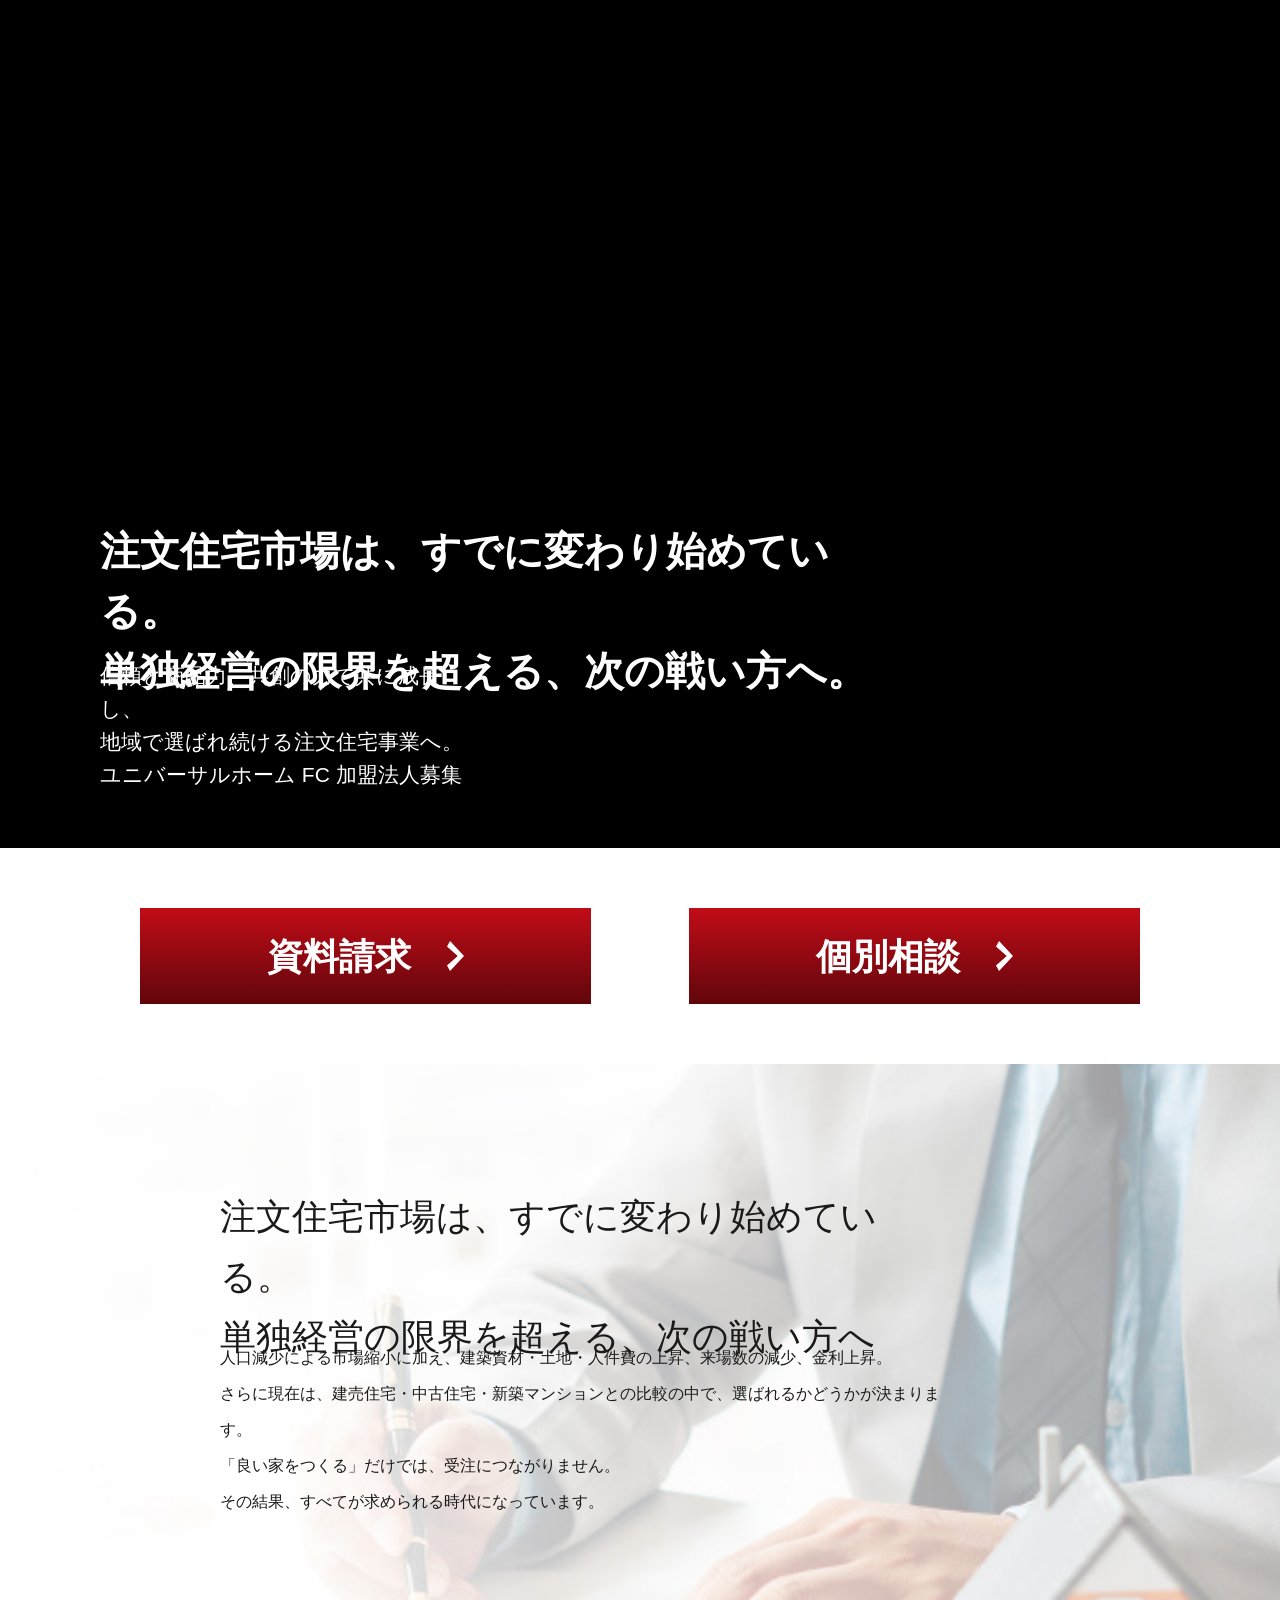
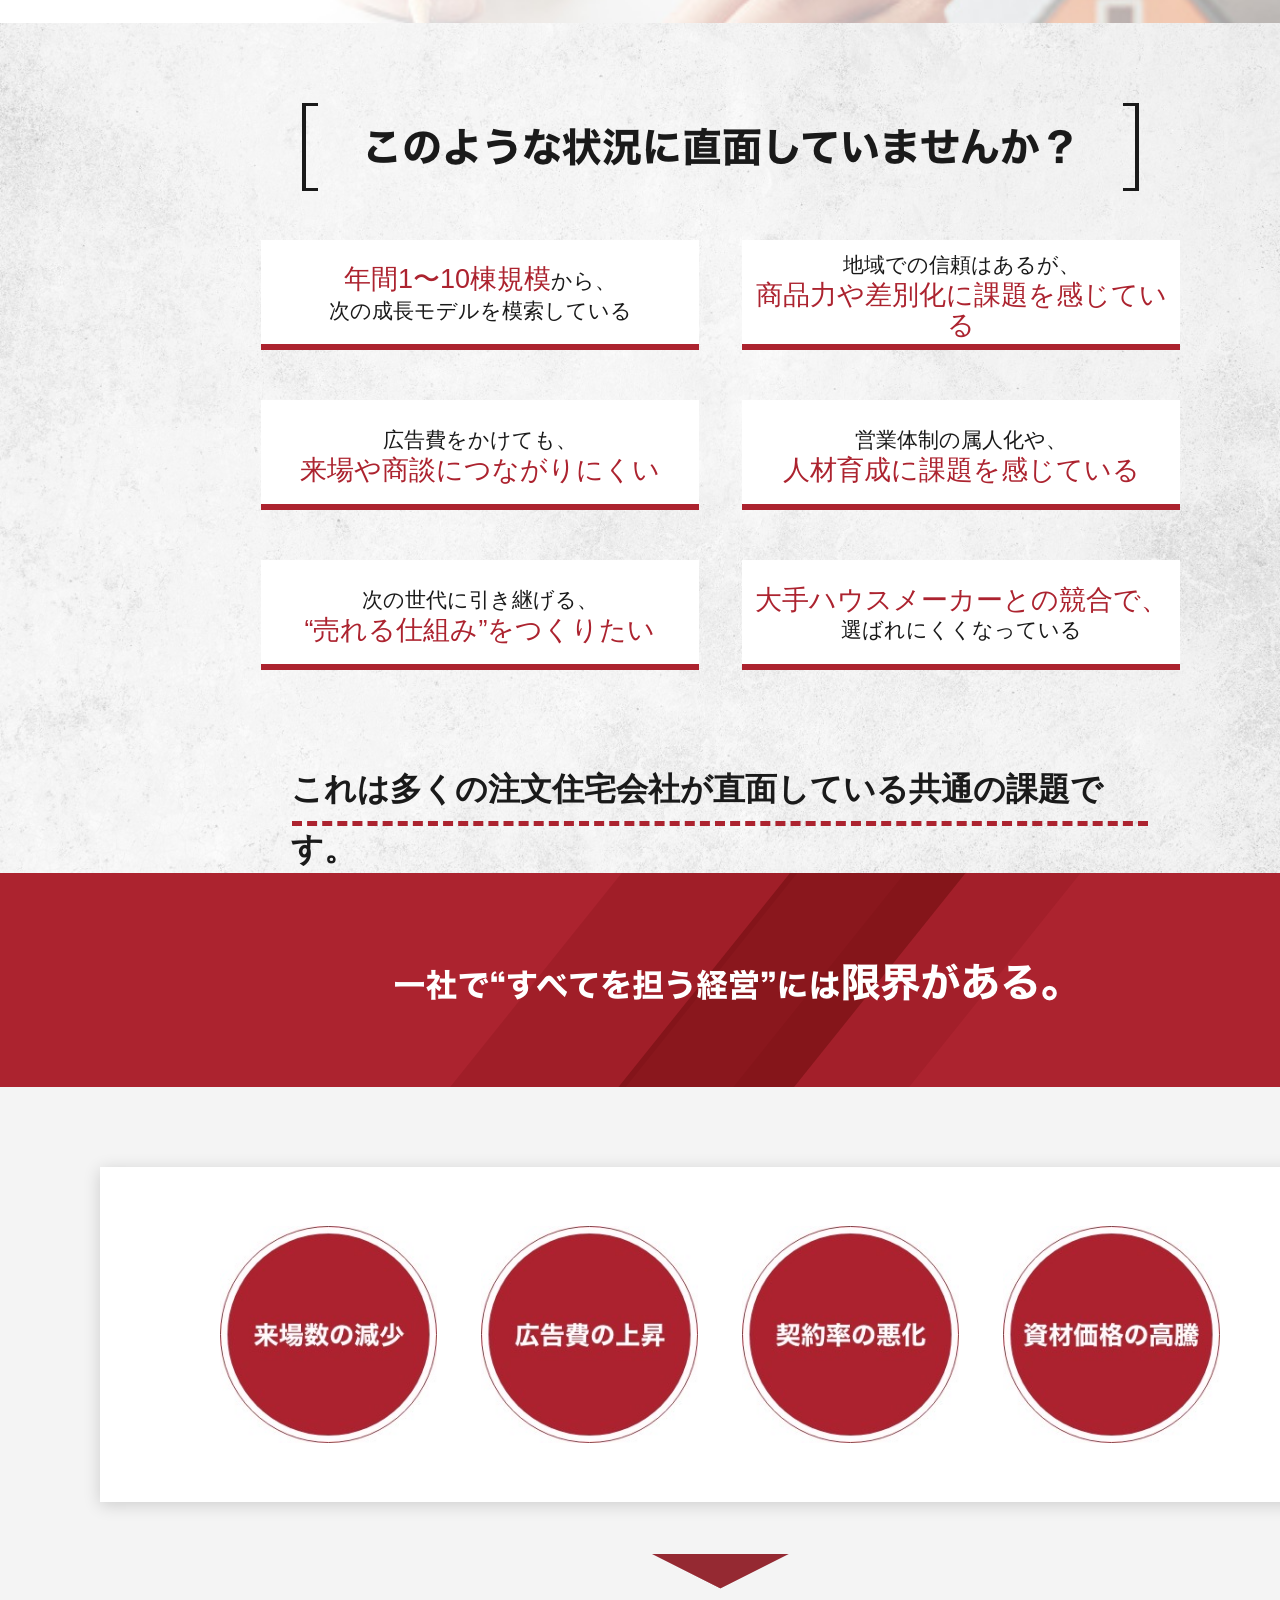
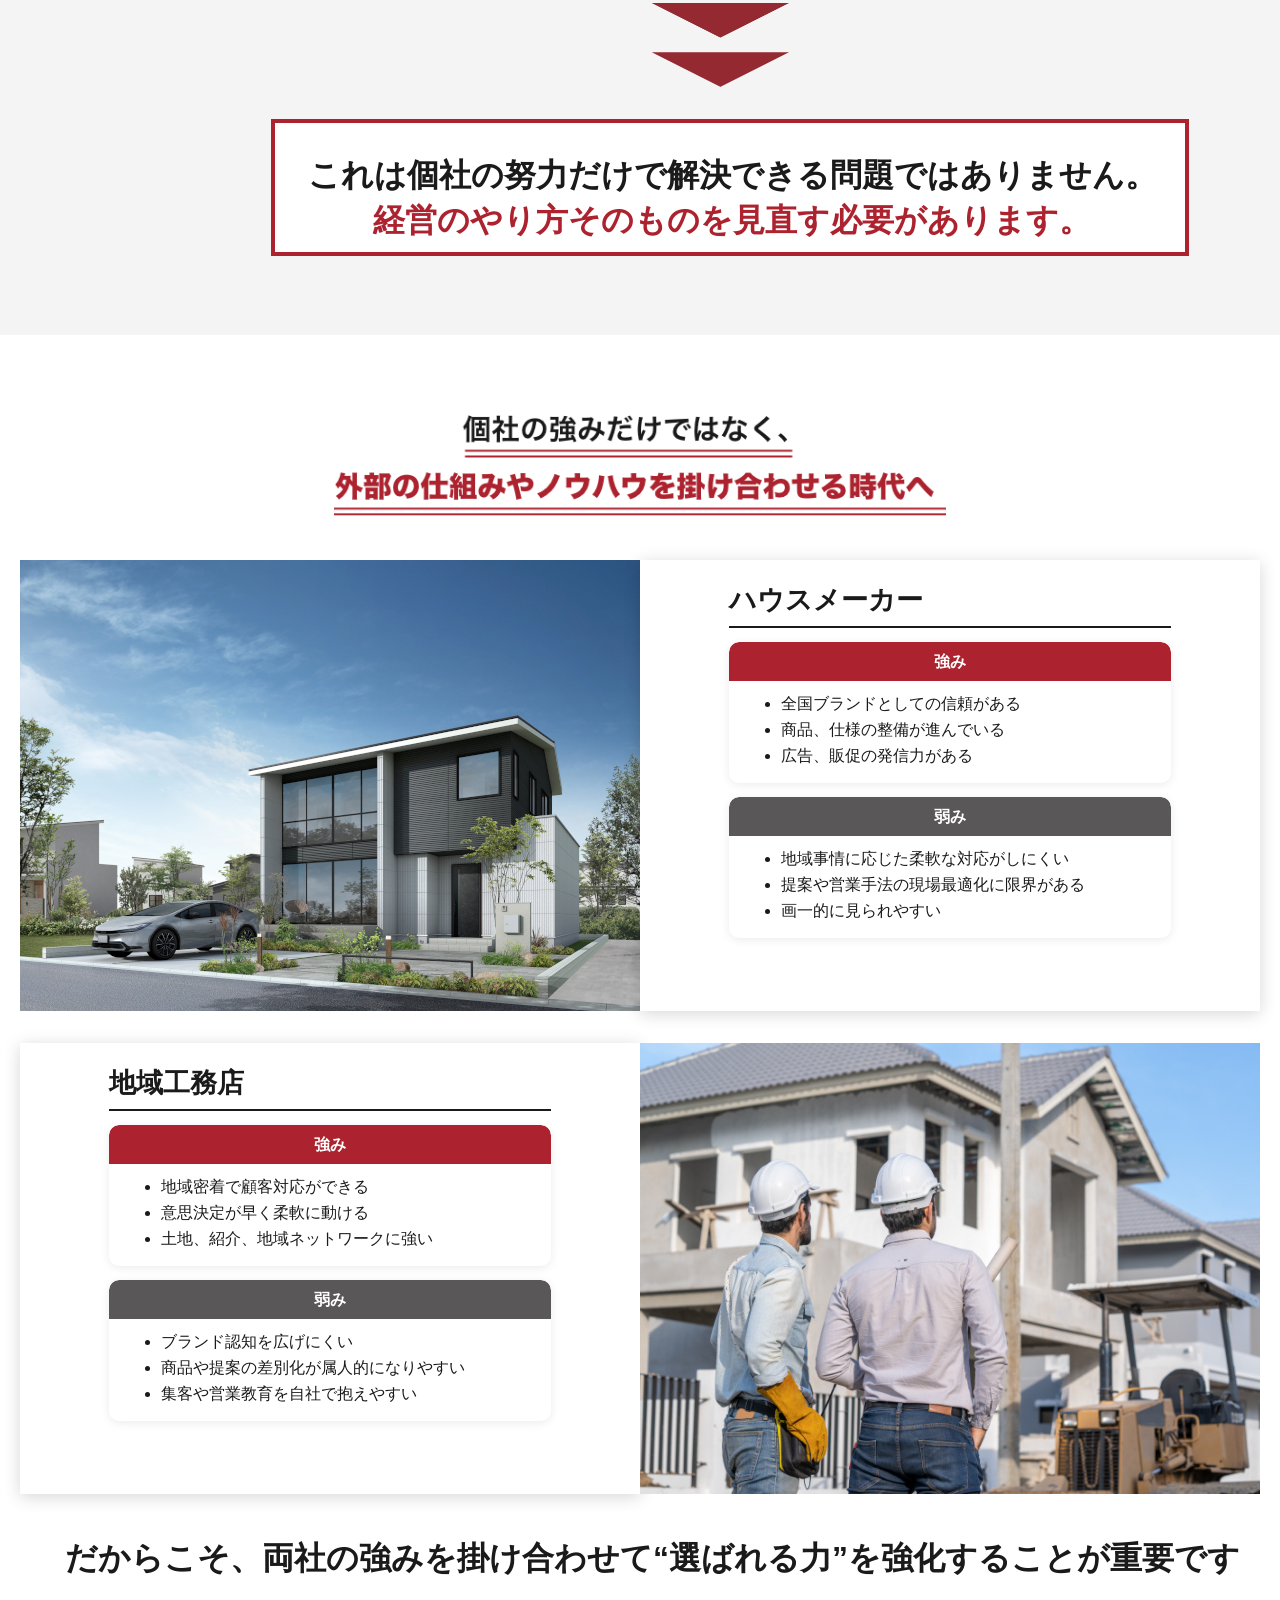
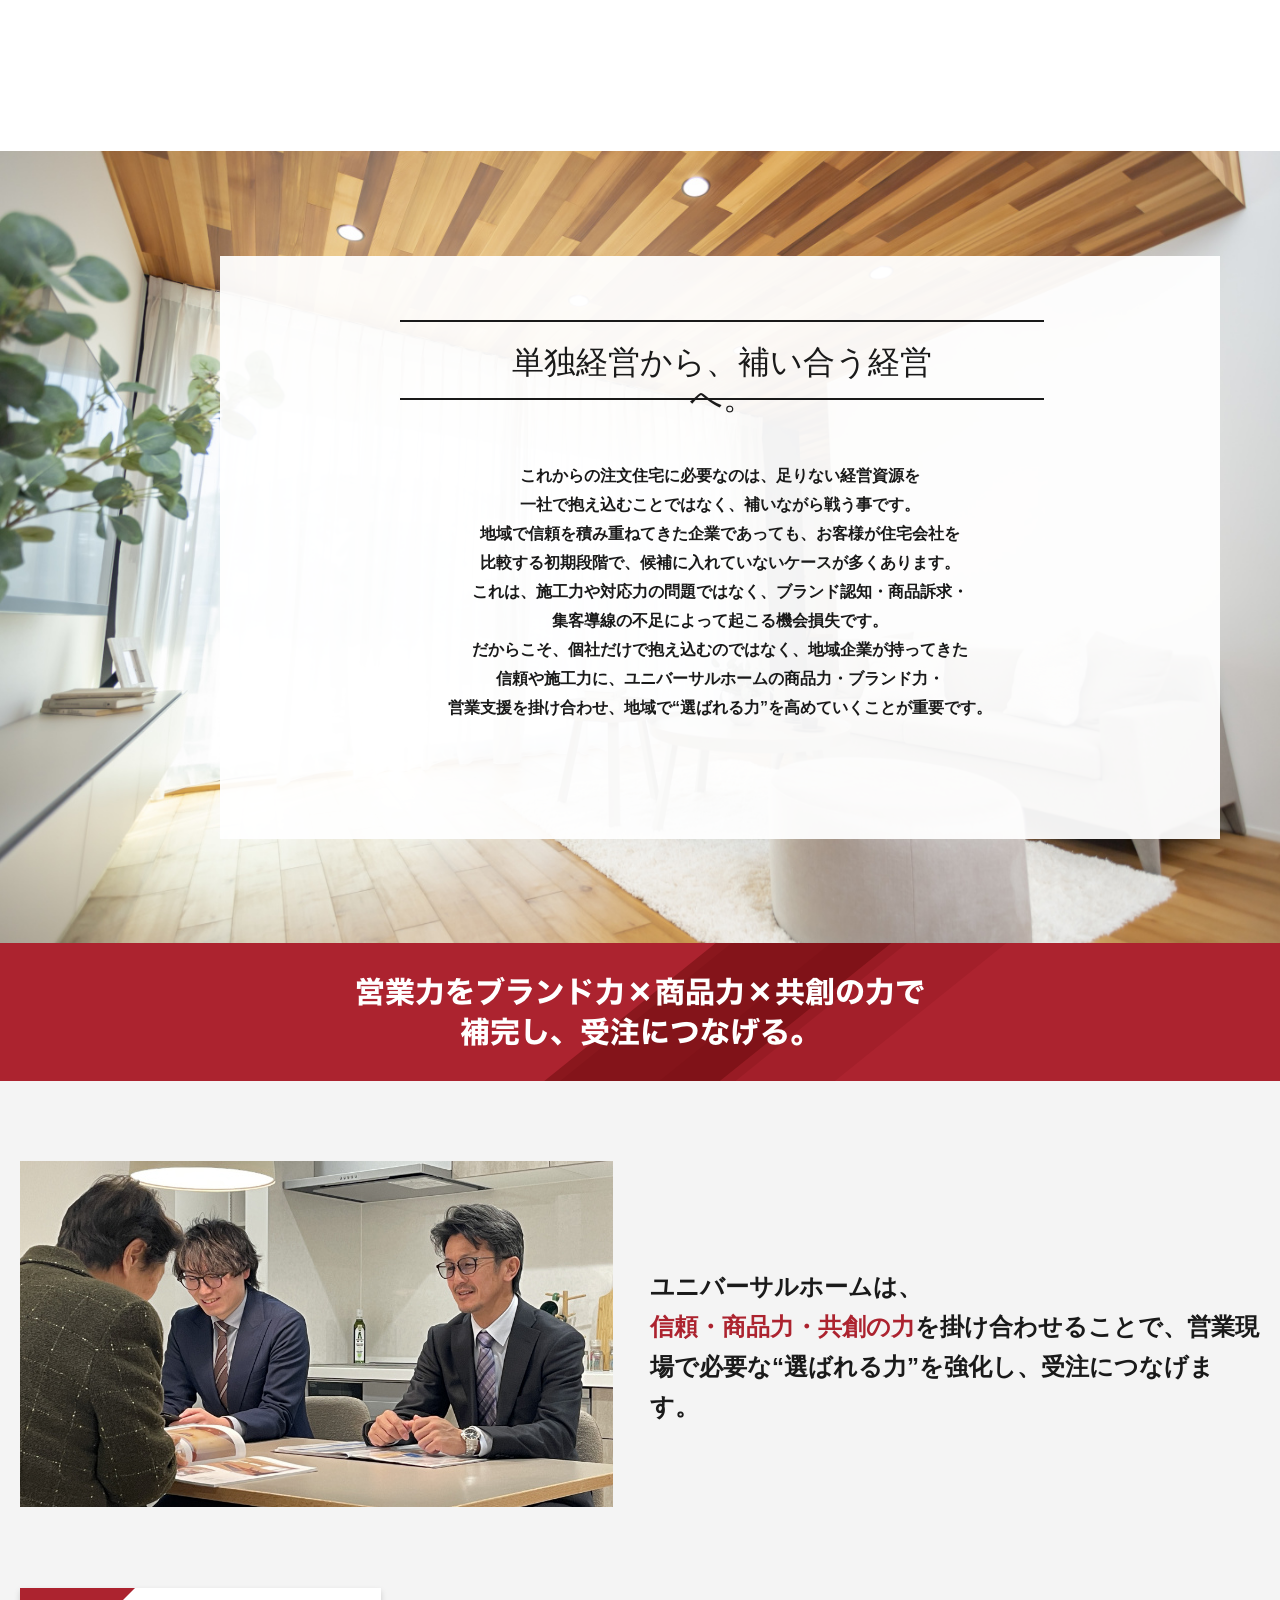
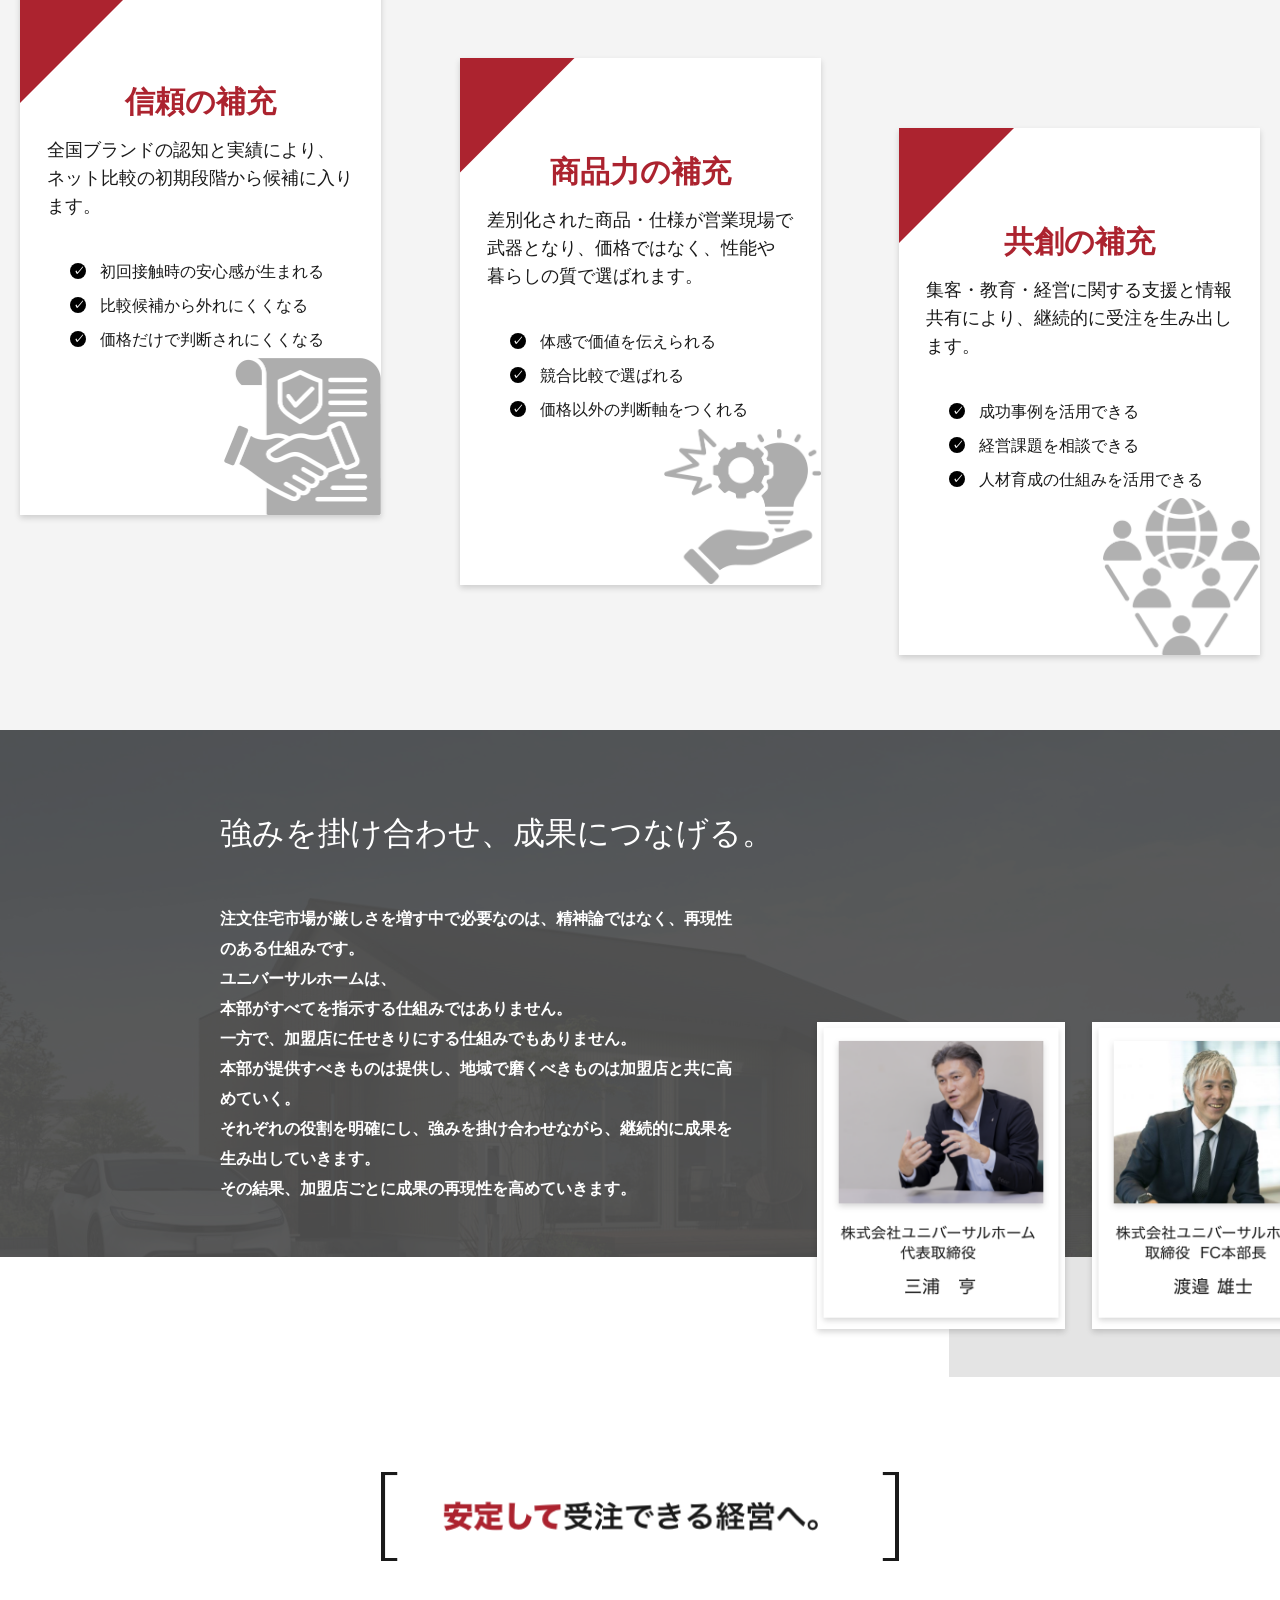
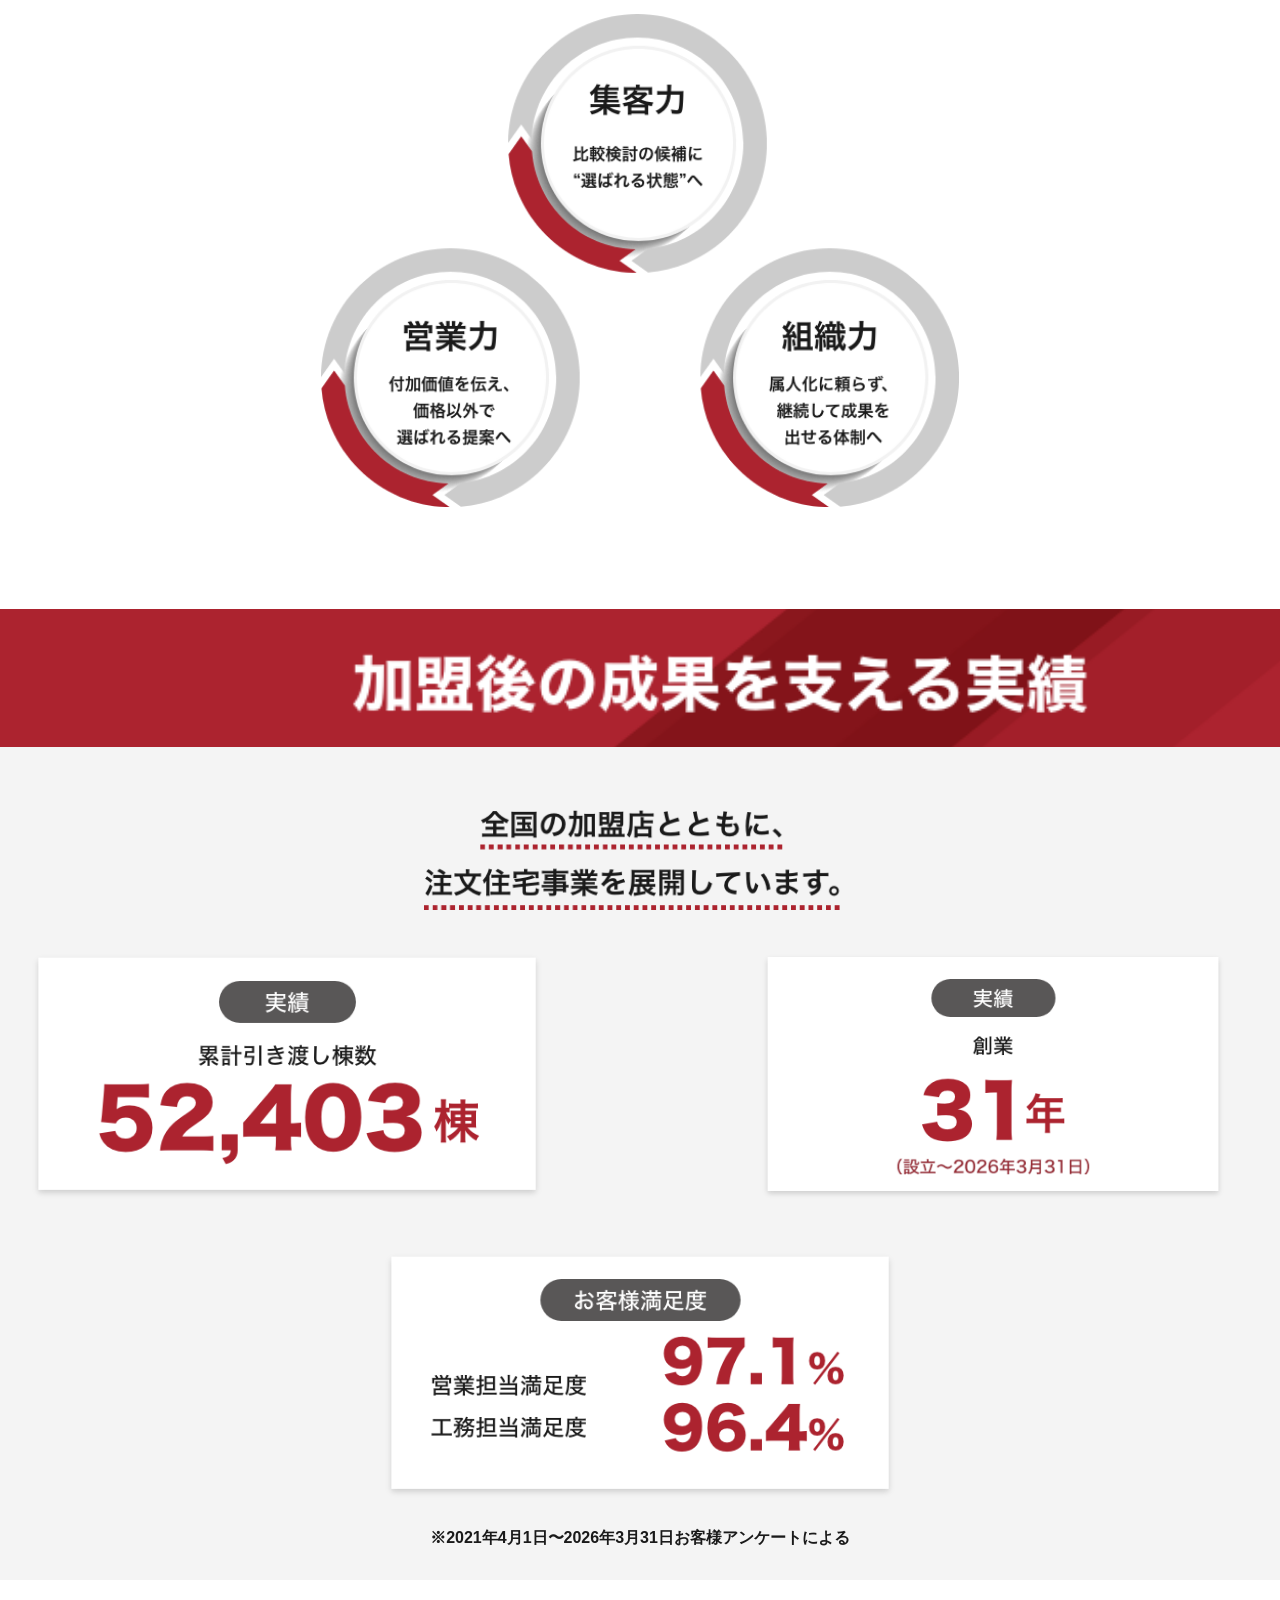
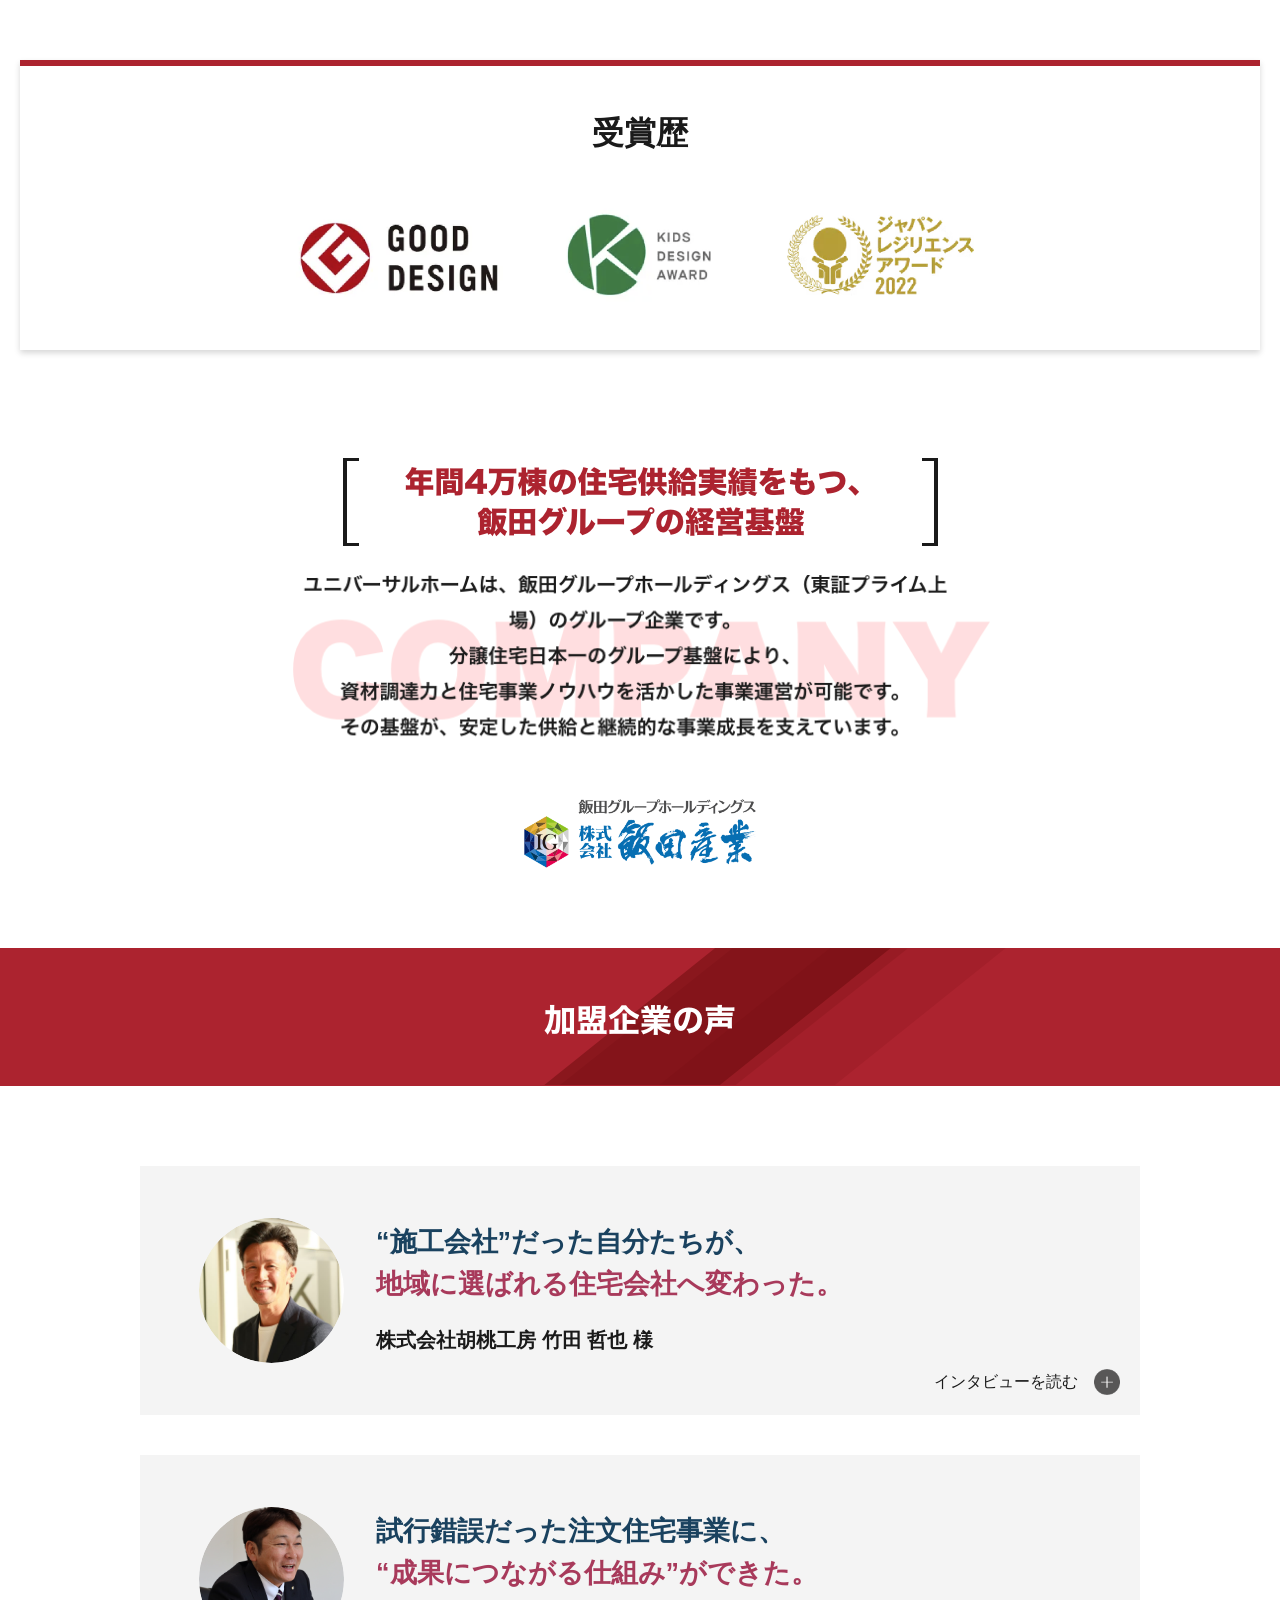
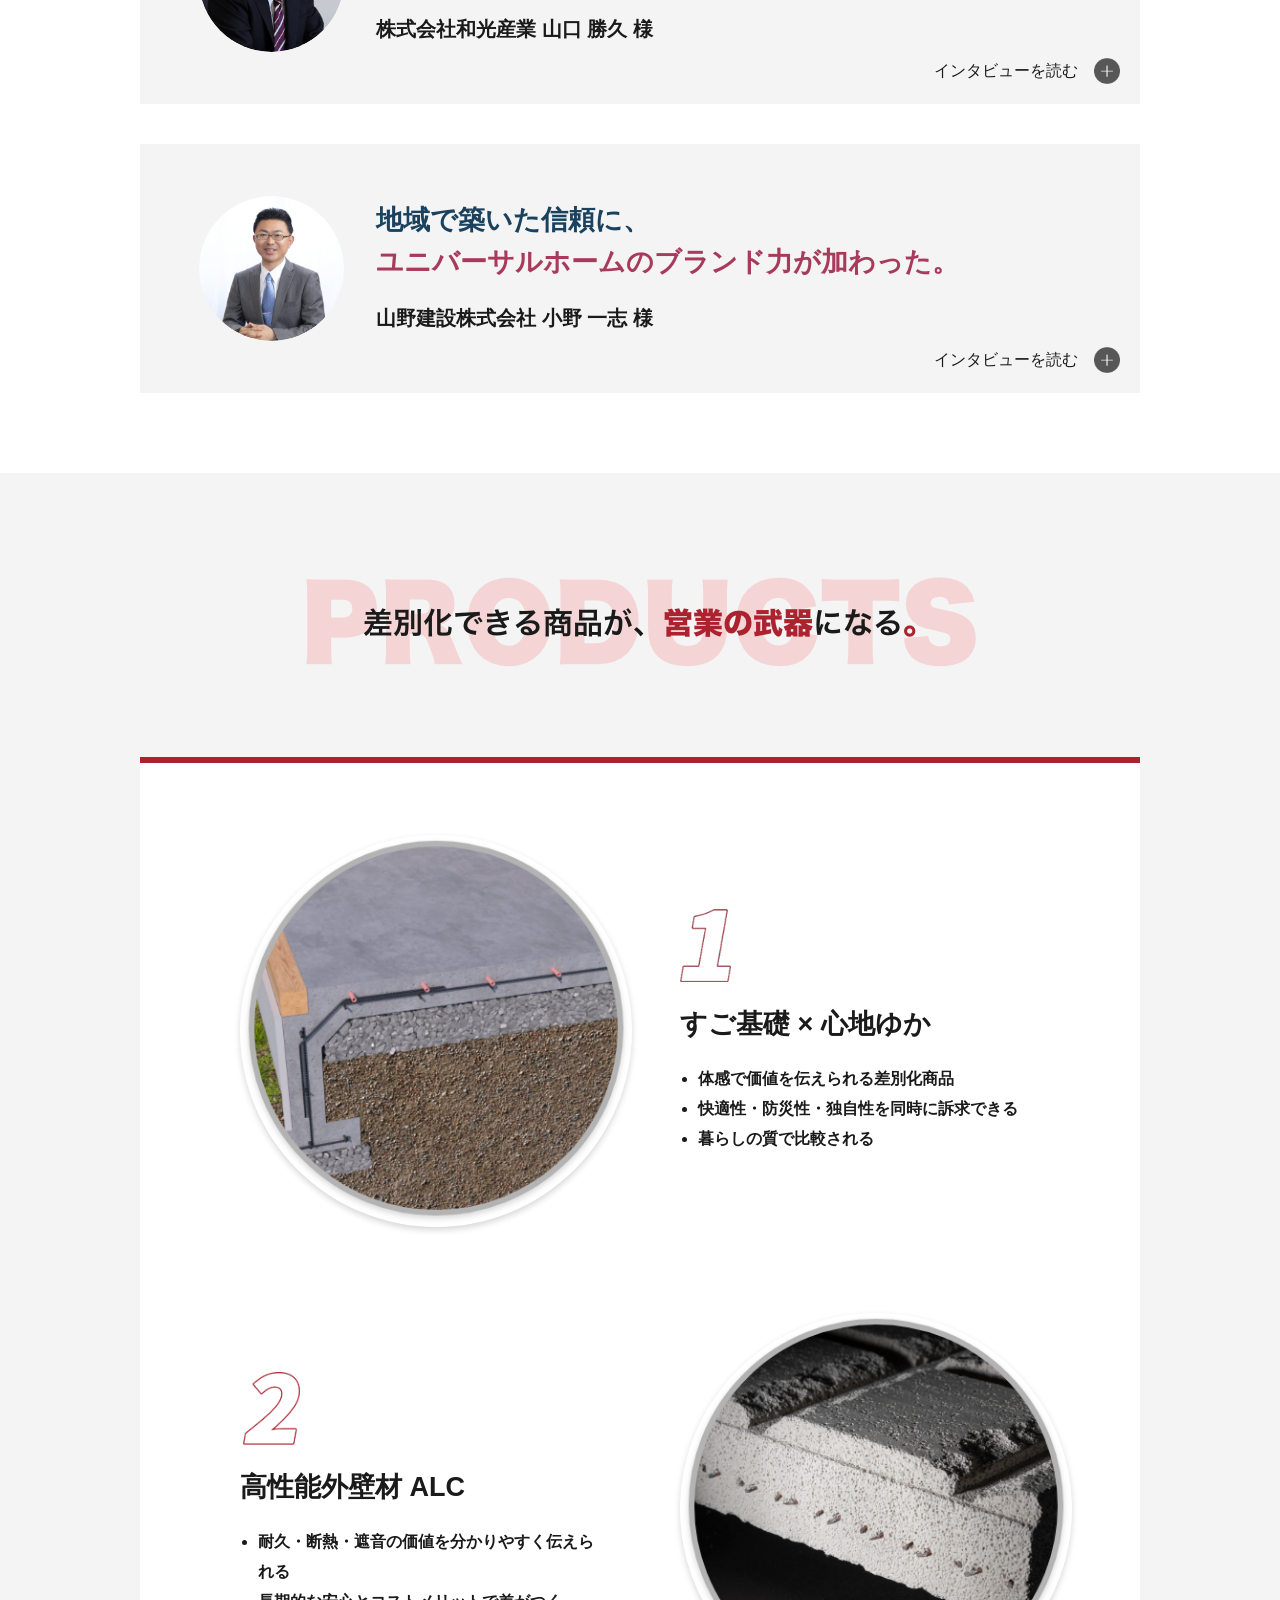
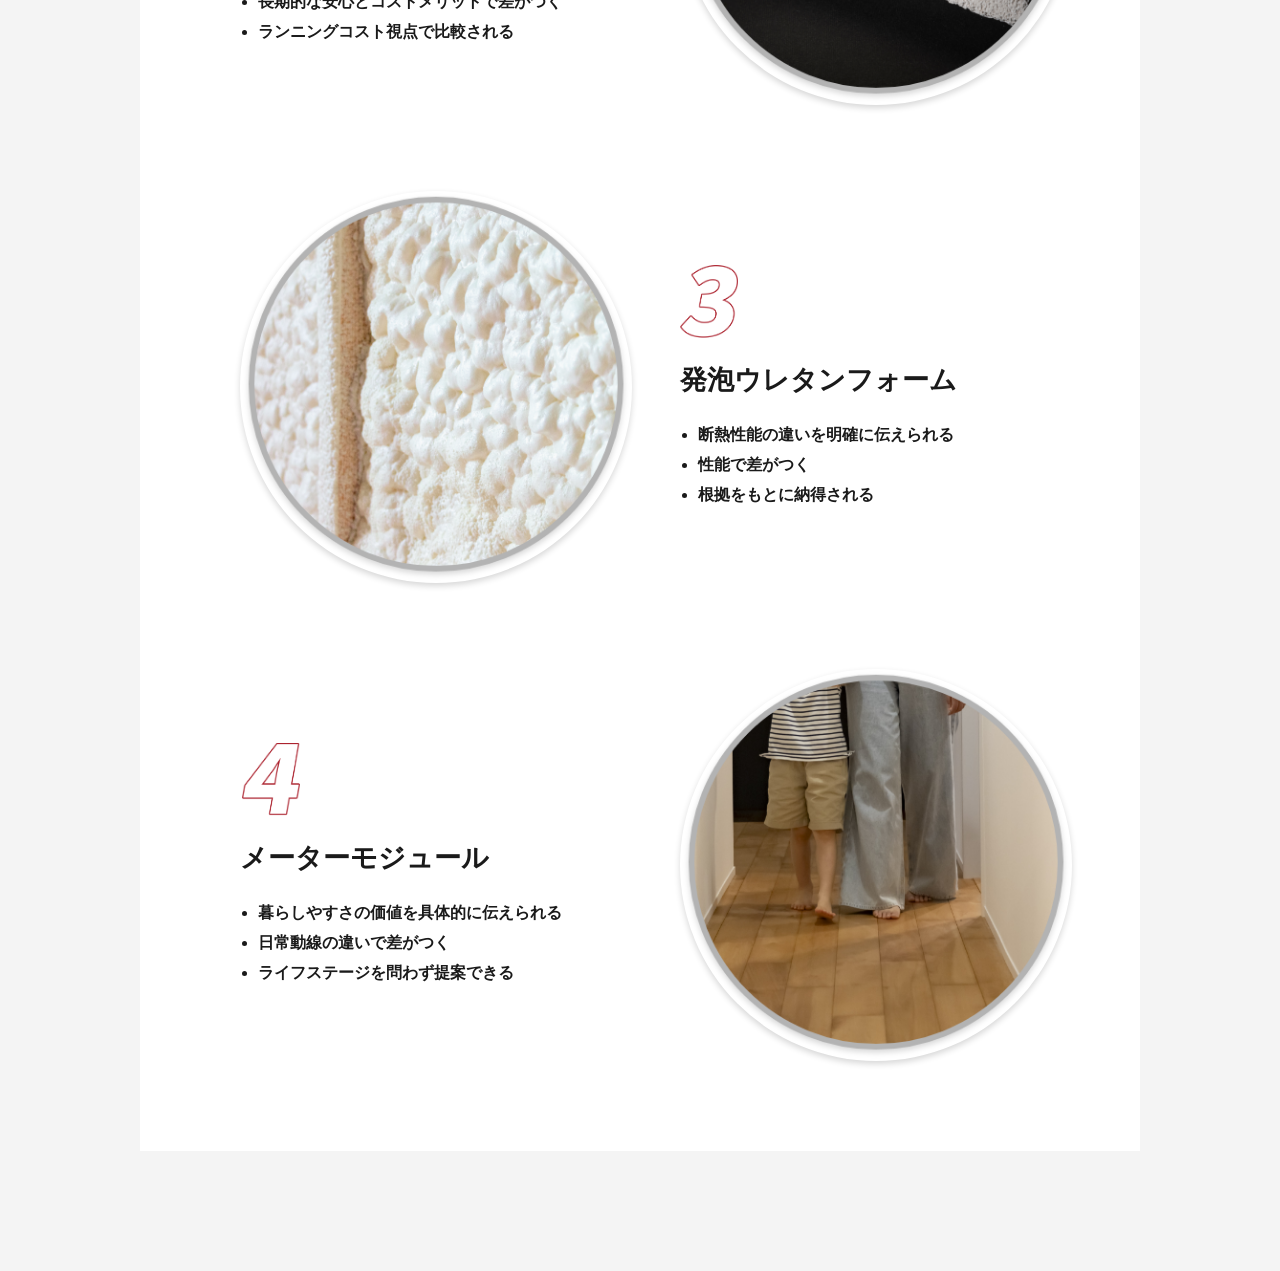
==== index.html @ 9d24bb22 "Add files via upload" ====
<!DOCTYPE html>
<html lang="ja">
  <head>
    <meta charset="utf-8" />
    <meta name="viewport" content="width=device-width, initial-scale=1" />
    <title>ユニバーサルホーム FC加盟法人募集</title>
    <link rel="stylesheet" href="style.css" />
  </head>

  <body>
    <main class="site-main">
      <!-- First View -->
      <section class="fv" id="fv">
        <div class="fv__visual">
          <video class="fv__movie" autoplay muted loop playsinline>
            <source src="img/movie.mp4" type="video/mp4" />
          </video>

          <div class="fv__overlay" aria-hidden="true"></div>

          <div class="fv__inner">
            <h1 class="fv__title">
              注文住宅市場は、すでに変わり始めている。<br />
              単独経営の限界を超える、次の戦い方へ。
            </h1>

            <p class="fv__lead">
              信頼と商品力、共創の力で共に成長し、<br />
              地域で選ばれ続ける注文住宅事業へ。<br />
              ユニバーサルホーム FC 加盟法人募集
            </p>
          </div>
        </div>

        <div class="fv__cta">
          <div class="fv__cta-inner">
            <a href="#request" class="fv__button">
              <span>資料請求</span>
            </a>

            <a href="#consultation" class="fv__button">
              <span>個別相談</span>
            </a>
          </div>
        </div>
      </section>

      <!-- Market Section -->
      <section class="market" id="market">
        <div class="market__inner">
          <h2 class="market__title">
            注文住宅市場は、すでに変わり始めている。<br />
            単独経営の限界を超える、次の戦い方へ
          </h2>

          <p class="market__text">
            人口減少による市場縮小に加え、建築資材・土地・人件費の上昇、来場数の減少、金利上昇。<br />
            さらに現在は、建売住宅・中古住宅・新築マンションとの比較の中で、選ばれるかどうかが決まります。<br />
            「良い家をつくる」だけでは、受注につながりません。<br />
            その結果、すべてが求められる時代になっています。
          </p>
        </div>
      </section>

      <!-- Worries Section -->
      <section class="worries" id="worries">
        <div class="worries__inner">
          <div class="worries__box">
            <h2 class="worries__title">
              <img
                src="img/worries_ttl.png"
                alt="このような状況に直面していませんか？"
                width="837"
                height="88"
                class="worries__title-img"
              />
            </h2>

            <div class="worries__cards">
              <div class="worry-card">
                <p class="worry-card__text">
                  <span class="worry-card__emphasis">年間1〜10棟規模</span
                  ><span class="worry-card__normal">から、</span><br />
                  <span class="worry-card__normal"
                    >次の成長モデルを模索している</span
                  >
                </p>
              </div>

              <div class="worry-card">
                <p class="worry-card__text">
                  <span class="worry-card__normal">地域での信頼はあるが、</span
                  ><br />
                  <span class="worry-card__emphasis"
                    >商品力や差別化に課題を感じている</span
                  >
                </p>
              </div>

              <div class="worry-card">
                <p class="worry-card__text">
                  <span class="worry-card__normal">広告費をかけても、</span
                  ><br />
                  <span class="worry-card__emphasis"
                    >来場や商談につながりにくい</span
                  >
                </p>
              </div>

              <div class="worry-card">
                <p class="worry-card__text">
                  <span class="worry-card__normal">営業体制の属人化や、</span
                  ><br />
                  <span class="worry-card__emphasis"
                    >人材育成に課題を感じている</span
                  >
                </p>
              </div>

              <div class="worry-card">
                <p class="worry-card__text">
                  <span class="worry-card__normal">次の世代に引き継げる、</span
                  ><br />
                  <span class="worry-card__emphasis"
                    >“売れる仕組み”をつくりたい</span
                  >
                </p>
              </div>

              <div class="worry-card">
                <p class="worry-card__text">
                  <span class="worry-card__emphasis"
                    >大手ハウスメーカーとの競合で、</span
                  ><br />
                  <span class="worry-card__normal">選ばれにくくなっている</span>
                </p>
              </div>
            </div>

            <p class="worries__note">
              これは多くの注文住宅会社が直面している共通の課題です。
            </p>
          </div>
        </div>
      </section>

      <!-- Limitations Section -->
      <section class="limitations" id="limitations">
        <div class="limitations__lead">
          <div class="limitations__inner limitations__lead-inner">
            <img
              src="img/limitations_title.png"
              alt="一社で“すべてを担う経営”には限界がある。"
              width="750"
              height="216"
              class="limitations__title-img"
            />
          </div>
        </div>

        <div class="limitations__content">
          <div class="limitations__inner limitations__content-inner">
            <div class="limitations__icon-box">
              <img
                src="img/limitations_icon01.jpg"
                alt="来場数の減少"
                width="233"
                height="233"
                class="limitations__icon"
              />

              <img
                src="img/limitations_icon02.jpg"
                alt="広告費の上昇"
                width="233"
                height="233"
                class="limitations__icon"
              />

              <img
                src="img/limitations_icon03.jpg"
                alt="契約率の悪化"
                width="233"
                height="233"
                class="limitations__icon"
              />

              <img
                src="img/limitations_icon04.jpg"
                alt="資材価格の高騰"
                width="233"
                height="233"
                class="limitations__icon"
              />
            </div>

            <img
              src="img/bottom_arrow.png"
              alt=""
              width="274"
              height="265"
              class="limitations__arrow"
              aria-hidden="true"
            />

            <div class="limitations__message">
              <div class="limitations__message-inner">
                <p
                  class="limitations__message-line limitations__message-line--black"
                >
                  これは個社の努力だけで解決できる問題ではありません。
                </p>
                <p
                  class="limitations__message-line limitations__message-line--red"
                >
                  経営のやり方そのものを見直す必要があります。
                </p>
              </div>
            </div>
          </div>
        </div>
      </section>

      <section class="comparison-section" id="comparison">
        <div class="comparison-section__inner">
          <div class="comparison-section__basis">
            <div class="comparison-section__heading">
              <img
                src="img/comparison_title.png"
                alt="個社の強みだけではなく、外部の仕組みやノウハウを掛け合わせる時代へ"
                width="641"
                height="101"
                class="comparison-section__heading-img"
              />
            </div>

            <div class="comparison-section__row comparison-section__row--top">
              <div class="comparison-section__image">
                <img
                  src="img/comparison01.jpg"
                  alt="ハウスメーカー住宅の外観"
                />
              </div>

              <div
                class="comparison-section__box comparison-section__box--right"
              >
                <div class="comparison-card">
                  <h3 class="comparison-card__title">ハウスメーカー</h3>

                  <div class="comparison-item">
                    <div
                      class="comparison-item__head comparison-item__head--red"
                    >
                      強み
                    </div>
                    <ul class="comparison-item__list">
                      <li>全国ブランドとしての信頼がある</li>
                      <li>商品、仕様の整備が進んでいる</li>
                      <li>広告、販促の発信力がある</li>
                    </ul>
                  </div>

                  <div class="comparison-item comparison-item--mt">
                    <div
                      class="comparison-item__head comparison-item__head--gray"
                    >
                      弱み
                    </div>
                    <ul class="comparison-item__list">
                      <li>地域事情に応じた柔軟な対応がしにくい</li>
                      <li>提案や営業手法の現場最適化に限界がある</li>
                      <li>画一的に見られやすい</li>
                    </ul>
                  </div>
                </div>
              </div>
            </div>

            <!-- 下段 -->
            <div
              class="comparison-section__row comparison-section__row--bottom"
            >
              <div
                class="comparison-section__box comparison-section__box--left"
              >
                <div class="comparison-card">
                  <h3 class="comparison-card__title">地域工務店</h3>

                  <div class="comparison-item">
                    <div
                      class="comparison-item__head comparison-item__head--red"
                    >
                      強み
                    </div>
                    <ul class="comparison-item__list">
                      <li>地域密着で顧客対応ができる</li>
                      <li>意思決定が早く柔軟に動ける</li>
                      <li>土地、紹介、地域ネットワークに強い</li>
                    </ul>
                  </div>

                  <div class="comparison-item comparison-item--mt">
                    <div
                      class="comparison-item__head comparison-item__head--gray"
                    >
                      弱み
                    </div>
                    <ul class="comparison-item__list">
                      <li>ブランド認知を広げにくい</li>
                      <li>商品や提案の差別化が属人的になりやすい</li>
                      <li>集客や営業教育を自社で抱えやすい</li>
                    </ul>
                  </div>
                </div>
              </div>

              <div
                class="comparison-section__image comparison-section__image--bottom"
              >
                <img
                  src="img/comparison02.jpg"
                  alt="地域工務店の施工イメージ"
                />
              </div>
            </div>

            <p class="comparison-section__message">
              だからこそ、両社の強みを掛け合わせて“選ばれる力”を強化することが重要です
            </p>
          </div>
        </div>
      </section>

      <!-- Cooperation Section -->
      <section class="cooperation" id="cooperation">
        <div class="cooperation__inner">
          <div class="cooperation__panel">
            <div class="cooperation__heading">
              <h2 class="cooperation__title">単独経営から、補い合う経営へ。</h2>
            </div>

            <p class="cooperation__text">
              これからの注文住宅に必要なのは、足りない経営資源を<br />
              一社で抱え込むことではなく、補いながら戦う事です。<br />
              地域で信頼を積み重ねてきた企業であっても、お客様が住宅会社を<br />
              比較する初期段階で、候補に入れていないケースが多くあります。<br />
              これは、施工力や対応力の問題ではなく、ブランド認知・商品訴求・<br />
              集客導線の不足によって起こる機会損失です。<br />
              だからこそ、個社だけで抱え込むのではなく、地域企業が持ってきた<br />
              信頼や施工力に、ユニバーサルホームの商品力・ブランド力・<br />
              営業支援を掛け合わせ、地域で“選ばれる力”を高めていくことが重要です。
            </p>
          </div>
        </div>
      </section>

      <!-- Orders Section -->
      <section class="orders" id="orders">
        <div class="orders__title-area">
          <div class="orders__title-inner">
            <img
              src="img/orders_title.png"
              alt="営業力をブランド力×商品力×共創の力で補完し、受注につなげる。"
              class="orders__title-image"
              width="750"
              height="140"
            />
          </div>
        </div>

        <div class="orders__content">
          <div class="orders__content-inner">
            <!-- この中に、画像＋説明文＋3カードを配置していきます -->
            <div class="orders__intro">
              <img
                src="img/orders01.jpg"
                alt="ユニバーサルホームの打ち合わせ風景"
                class="orders__intro-image"
                width="593"
                height="346"
              />

              <p class="orders__intro-text">
                ユニバーサルホームは、<br />
                <span>信頼・商品力・共創の力</span
                >を掛け合わせることで、営業現<br />
                場で必要な“選ばれる力”を強化し、受注につなげます。
              </p>
            </div>
            <div class="orders__cards">
              <article class="orders-card">
                <div class="orders-card__corner" aria-hidden="true"></div>

                <h3 class="orders-card__title">信頼の補充</h3>

                <p class="orders-card__lead">
                  全国ブランドの認知と実績により、<br />
                  ネット比較の初期段階から候補に入ります。
                </p>

                <ul class="orders-card__list">
                  <li>初回接触時の安心感が生まれる</li>
                  <li>比較候補から外れにくくなる</li>
                  <li>価格だけで判断されにくくなる</li>
                </ul>

                <img
                  src="img/confidence.png"
                  alt=""
                  class="orders-card__icon"
                  width="157"
                  height="157"
                />
              </article>

              <article class="orders-card">
                <div class="orders-card__corner" aria-hidden="true"></div>

                <h3 class="orders-card__title">商品力の補充</h3>

                <p class="orders-card__lead">
                  差別化された商品・仕様が営業現場で<br />
                  武器となり、価格ではなく、性能や<br />
                  暮らしの質で選ばれます。
                </p>

                <ul class="orders-card__list">
                  <li>体感で価値を伝えられる</li>
                  <li>競合比較で選ばれる</li>
                  <li>価格以外の判断軸をつくれる</li>
                </ul>

                <img
                  src="img/product-apeal.png"
                  alt=""
                  class="orders-card__icon"
                  width="157"
                  height="157"
                />
              </article>

              <article class="orders-card">
                <div class="orders-card__corner" aria-hidden="true"></div>

                <h3 class="orders-card__title">共創の補充</h3>

                <p class="orders-card__lead">
                  集客・教育・経営に関する支援と情報<br />
                  共有により、継続的に受注を生み出し<br />
                  ます。
                </p>

                <ul class="orders-card__list">
                  <li>成功事例を活用できる</li>
                  <li>経営課題を相談できる</li>
                  <li>人材育成の仕組みを活用できる</li>
                </ul>

                <img
                  src="img/co-coreation.png"
                  alt=""
                  class="orders-card__icon"
                  width="157"
                  height="157"
                />
              </article>
            </div>
          </div>
        </div>
      </section>

      <!-- Message Section -->
      <section class="message-section" id="message">
        <div class="message-section__inner">
          <div class="message-section__visual" aria-hidden="true"></div>
          <div class="message-section__shadow" aria-hidden="true"></div>

          <div class="message-section__content">
            <h2 class="message-section__title">
              強みを掛け合わせ、成果につなげる。
            </h2>

            <p class="message-section__text">
              注文住宅市場が厳しさを増す中で必要なのは、精神論ではなく、再現性のある仕組みです。<br />
              ユニバーサルホームは、<br />
              本部がすべてを指示する仕組みではありません。<br />
              一方で、加盟店に任せきりにする仕組みでもありません。<br />
              本部が提供すべきものは提供し、地域で磨くべきものは加盟店と共に高めていく。<br />
              それぞれの役割を明確にし、強みを掛け合わせながら、継続的に成果を生み出していきます。<br />
              その結果、加盟店ごとに成果の再現性を高めていきます。
            </p>
          </div>

          <img
            src="img/miura.png"
            alt="株式会社ユニバーサルホーム 代表取締役 三浦 亨"
            class="message-section__profile message-section__profile--1"
            width="248"
            height="307"
          />

          <img
            src="img/watanabe.png"
            alt="株式会社ユニバーサルホーム 取締役 FC本部長 渡邊 雄士"
            class="message-section__profile message-section__profile--2"
            width="248"
            height="307"
          />
        </div>
      </section>

      <section class="improvement" id="improvement">
        <div class="improvement__inner">
          <img
            src="img/improvement_title.png"
            alt="安定して受注できる経営へ。"
            class="improvement__title-img"
          />
          <img
            src="img/improvement.png"
            alt="集客力・営業力・組織力"
            class="improvement__main-img"
          />
        </div>
      </section>

      <section class="performance" id="performance">
        <div class="performance__title-area">
          <div class="performance__inner performance__inner--title">
            <img
              src="img/performance_title.png"
              alt="加盟後の成果を支える実績"
              class="performance__title-img"
              width="1440"
              height="138"
            />
          </div>
        </div>

        <div class="performance__content">
          <div class="performance__inner performance__inner--content">
            <img
              src="img/performance_subtitle.png"
              alt="全国の加盟企業とともに、地域で選ばれる住宅事業づくりを推進しています。"
              class="performance__heading-img"
              width="914"
              height="100"
            />

            <img
              src="img/performance_achievement.png"
              alt="実績 累計引き渡し棟数 52,403棟"
              class="performance__card-img performance__card-img--handover"
              width="534"
              height="249"
            />

            <img
              src="img/performance_founding.png"
              alt="実績 創業 31年"
              class="performance__card-img performance__card-img--history"
              width="534"
              height="249"
            />

            <img
              src="img/performance_satisfaction.png"
              alt="お客様満足度 営業担当満足度97.1% 工務担当満足度96.4%"
              class="performance__card-img performance__card-img--satisfaction"
              width="534"
              height="249"
            />

            <p class="performance__note">
              ※2021年4月1日〜2026年3月31日お客様アンケートによる
            </p>
          </div>
        </div>
      </section>

      <section class="group" id="group">
        <div class="group__inner">
          <div class="group__awards">
            <h2 class="group__awards-title">受賞歴</h2>

            <img
              src="img/good-design.png"
              alt="GOOD DESIGN"
              class="group__award-logo group__award-logo--gooddesign"
              width="225"
              height="112"
            />
            <img
              src="img/kids-design.png"
              alt="KIDS DESIGN AWARD"
              class="group__award-logo group__award-logo--kidsdesign"
              width="226"
              height="112"
            />
            <img
              src="img/jra.png"
              alt="ジャパン・レジリエンス・アワード 2022"
              class="group__award-logo group__award-logo--resilience"
              width="226"
              height="112"
            />
          </div>

          <img
            src="img/group_title.png"
            alt="年間4万棟の住宅供給実績をもつ、飯田グループの経営基盤"
            class="group__title-img"
            width="595"
            height="88"
          />

          <img
            src="img/group_text.png"
            alt="ユニバーサルホームは、飯田グループホールディングス（東証プライム上場）のグループ企業です。分譲住宅日本一のグループ基盤により、資材調達力と住宅事業ノウハウを活かした事業運営が可能です。その基盤が、安定した供給と継続的な事業成長を支えています。"
            class="group__content-img"
            width="1210"
            height="193"
          />

          <img
            src="img/iidasangyo_logo.png"
            alt="飯田グループホールディングス すまいーだ 株式会社飯田産業"
            class="group__company-logo"
            width="234"
            height="69"
          />
        </div>
      </section>

      <!-- Voice Section -->
      <section class="voice" id="voice">
        <div class="voice__title-area">
          <div class="voice__title-inner">
            <img
              src="img/voice_title.png"
              alt="加盟企業の声"
              class="voice__title-img"
              width="750"
              height="139"
            />
          </div>
        </div>

        <div class="voice__content">
          <div class="voice__inner">
            <div class="voice__cards">
              <article class="voice-card">
                <img
                  src="img/takeda.png"
                  alt="株式会社胡桃工房 竹田 哲也 様"
                  class="voice-card__photo"
                  width="126"
                  height="126"
                />

                <div class="voice-card__body">
                  <h3 class="voice-card__title">
                    <span>“施工会社”だった自分たちが、</span><br />
                    <span class="voice-card__title-emphasis">
                      地域に選ばれる住宅会社へ変わった。
                    </span>
                  </h3>

                  <p class="voice-card__name">株式会社胡桃工房 竹田 哲也 様</p>
                </div>

                <div class="voice-card__interview">
                  <span class="voice-card__interview-text"
                    >インタビューを読む</span
                  >
                  <a
                    href="#"
                    class="voice-card__icon-link"
                    aria-label="インタビューを読む"
                  >
                    <img
                      src="img/plus.png"
                      alt=""
                      class="voice-card__icon"
                      width="26"
                      height="26"
                    />
                  </a>
                </div>
              </article>

              <article class="voice-card">
                <img
                  src="img/yamaguchi.png"
                  alt="株式会社和光産業 山口 勝久 様"
                  class="voice-card__photo"
                  width="126"
                  height="126"
                />

                <div class="voice-card__body">
                  <h3 class="voice-card__title">
                    <span>試行錯誤だった注文住宅事業に、</span><br />
                    <span class="voice-card__title-emphasis">
                      “成果につながる仕組み”ができた。
                    </span>
                  </h3>

                  <p class="voice-card__name">株式会社和光産業 山口 勝久 様</p>
                </div>

                <div class="voice-card__interview">
                  <span class="voice-card__interview-text"
                    >インタビューを読む</span
                  >
                  <a
                    href="#"
                    class="voice-card__icon-link"
                    aria-label="インタビューを読む"
                  >
                    <img
                      src="img/plus.png"
                      alt=""
                      class="voice-card__icon"
                      width="26"
                      height="26"
                    />
                  </a>
                </div>
              </article>

              <article class="voice-card">
                <img
                  src="img/ono.png"
                  alt="山野建設株式会社 小野 一志 様"
                  class="voice-card__photo"
                  width="126"
                  height="126"
                />

                <div class="voice-card__body">
                  <h3 class="voice-card__title">
                    <span>地域で築いた信頼に、</span><br />
                    <span class="voice-card__title-emphasis">
                      ユニバーサルホームのブランド力が加わった。
                    </span>
                  </h3>

                  <p class="voice-card__name">山野建設株式会社 小野 一志 様</p>
                </div>

                <div class="voice-card__interview">
                  <span class="voice-card__interview-text"
                    >インタビューを読む</span
                  >
                  <a
                    href="#"
                    class="voice-card__icon-link"
                    aria-label="インタビューを読む"
                  >
                    <img
                      src="img/plus.png"
                      alt=""
                      class="voice-card__icon"
                      width="26"
                      height="26"
                    />
                  </a>
                </div>
              </article>
            </div>
          </div>
        </div>
      </section>

      <!-- Products Section -->
      <section class="products" id="products">
        <div class="products__inner">
          <img
            src="img/products_title.png"
            alt="差別化できる商品が、営業の武器になる。"
            class="products__title-img"
            width="680"
            height="99"
          />

          <div class="products__panel">
            <div class="products__list">
              <article class="product-item">
                <div class="product-item__image-wrap">
                  <img
                    src="img/products01.png"
                    alt="すご基礎の施工イメージ"
                    class="product-item__image"
                    width="392"
                    height="392"
                  />
                </div>

                <div class="product-item__body">
                  <img
                    src="img/1.png"
                    alt="1"
                    class="product-item__number-img product-item__number-img--1"
                    width="51"
                    height="73"
                  />

                  <h3 class="product-item__title">すご基礎 × 心地ゆか</h3>

                  <ul class="product-item__text">
                    <li>体感で価値を伝えられる差別化商品</li>
                    <li>快適性・防災性・独自性を同時に訴求できる</li>
                    <li>暮らしの質で比較される</li>
                  </ul>
                </div>
              </article>

              <article class="product-item product-item--reverse">
                <div class="product-item__image-wrap">
                  <img
                    src="img/products02.png"
                    alt="高性能外壁材ALCのイメージ"
                    class="product-item__image"
                    width="392"
                    height="392"
                  />
                </div>

                <div class="product-item__body">
                  <img
                    src="img/2.png"
                    alt="2"
                    class="product-item__number-img product-item__number-img--2"
                    width="63"
                    height="73"
                  />

                  <h3 class="product-item__title">高性能外壁材 ALC</h3>

                  <ul class="product-item__text">
                    <li>耐久・断熱・遮音の価値を分かりやすく伝えられる</li>
                    <li>長期的な安心とコストメリットで差がつく</li>
                    <li>ランニングコスト視点で比較される</li>
                  </ul>
                </div>
              </article>

              <article class="product-item">
                <div class="product-item__image-wrap">
                  <img
                    src="img/products03.png"
                    alt="発泡ウレタンフォームのイメージ"
                    class="product-item__image"
                    width="392"
                    height="392"
                  />
                </div>

                <div class="product-item__body">
                  <img
                    src="img/3.png"
                    alt="3"
                    class="product-item__number-img product-item__number-img--3"
                    width="58"
                    height="73"
                  />

                  <h3 class="product-item__title">発泡ウレタンフォーム</h3>

                  <ul class="product-item__text">
                    <li>断熱性能の違いを明確に伝えられる</li>
                    <li>性能で差がつく</li>
                    <li>根拠をもとに納得される</li>
                  </ul>
                </div>
              </article>

              <article class="product-item product-item--reverse">
                <div class="product-item__image-wrap">
                  <img
                    src="img/products04.png"
                    alt="メーターモジュールのイメージ"
                    class="product-item__image"
                    width="392"
                    height="392"
                  />
                </div>

                <div class="product-item__body">
                  <img
                    src="img/4.png"
                    alt="4"
                    class="product-item__number-img product-item__number-img--4"
                    width="62"
                    height="73"
                  />

                  <h3 class="product-item__title">メーターモジュール</h3>

                  <ul class="product-item__text">
                    <li>暮らしやすさの価値を具体的に伝えられる</li>
                    <li>日常動線の違いで差がつく</li>
                    <li>ライフステージを問わず提案できる</li>
                  </ul>
                </div>
              </article>
            </div>
          </div>
        </div>
      </section>
    </main>
  </body>
</html>
---- style.css ----
:root {
  /* Colors */
  --unnamed-color-ffffff: #ffffff;
  --unnamed-color-ac232f: #ac232f;
  --unnamed-color-ff000f: #ff000f;
  --unnamed-color-b3b3b3: #b3b3b3;
  --unnamed-color-595757: #595757;
  --unnamed-color-1a1a1a: #1a1a1a;

  /* Font/text values */
  --unnamed-font-family-hiragino-sans: "Hiragino Sans",
    "Hiragino Kaku Gothic ProN", "Yu Gothic", sans-serif;
  --unnamed-font-family-fot-tsukumin-pr6n: "FOT-TsukuMin Pr6N", "Yu Mincho",
    "Hiragino Mincho ProN", serif;

  --unnamed-font-style-normal: normal;
  --unnamed-font-weight-normal: normal;
  --unnamed-character-spacing-0: 0px;

  /* Layout */
  --content-width: 1440px;
}

* {
  box-sizing: border-box;
}

html {
  scroll-behavior: smooth;
}

body {
  margin: 0;
  font-family: var(--unnamed-font-family-hiragino-sans);
  color: var(--unnamed-color-1a1a1a);
  background: var(--unnamed-color-ffffff);
  -webkit-text-size-adjust: 100%;
}

img,
video {
  max-width: 100%;
  display: block;
}

a {
  color: inherit;
}

/* 画像テキスト用 */
.visually-hidden {
  position: absolute;
  width: 1px;
  height: 1px;
  padding: 0;
  margin: -1px;
  overflow: hidden;
  clip: rect(0, 0, 0, 0);
  white-space: nowrap;
  border: 0;
}

/* =========================================================
   共通レイアウト
   背景：画面幅いっぱい
   中身：最大1440pxで中央固定
========================================================= */

.fv,
.fv__visual,
.fv__cta,
.market,
.worries {
  width: 100%;
}

.fv__inner,
.fv__cta-inner,
.market__inner,
.worries__inner {
  position: relative;
  width: 100%;
  max-width: var(--content-width);
  margin-inline: auto;
}

/* =========================================================
   First View
   XD PC:
   width: 1440px;
   height: 848px;
========================================================= */

.fv {
  background: var(--unnamed-color-ffffff);
}

.fv__visual {
  position: relative;
  height: 848px;
  background: #000000;
  overflow: hidden;
}

.fv__movie {
  position: absolute;
  inset: 0;
  z-index: 0;
  width: 100%;
  height: 100%;
  object-fit: cover;
  object-position: center center;
}

/* XD:
   background: #000000;
   opacity: 0.51;
*/
.fv__overlay {
  position: absolute;
  inset: 0;
  z-index: 1;
  background: #000000;
  opacity: 0.51;
  pointer-events: none;
}

.fv__inner {
  z-index: 2;
  height: 848px;
}

/* XD PC:
   top: 521px;
   left: 100px;
   width: 800px;
   height: 100px;
   font: 40px / 60px Hiragino Sans;
*/
.fv__title {
  position: absolute;
  top: 521px;
  left: 100px;
  width: 800px;
  height: 100px;
  margin: 0;
  font-family: var(--unnamed-font-family-hiragino-sans);
  font-style: var(--unnamed-font-style-normal);
  font-weight: 700;
  font-size: 40px;
  line-height: 60px;
  letter-spacing: 0;
  color: var(--unnamed-color-ffffff);
}

/* XD PC:
   top: 659px;
   left: 100px;
   width: 378px;
   height: 87px;
   font: 21px / 33px Hiragino Sans;
*/
.fv__lead {
  position: absolute;
  top: 659px;
  left: 100px;
  width: 378px;
  height: 87px;
  margin: 0;
  font-family: var(--unnamed-font-family-hiragino-sans);
  font-style: var(--unnamed-font-style-normal);
  font-weight: var(--unnamed-font-weight-normal);
  font-size: 21px;
  line-height: 33px;
  letter-spacing: 0;
  color: var(--unnamed-color-ffffff);
}

/* =========================================================
   First View CTA
   XD PC:
   FV bottom: 848px
   CTA button top: 908px
   Market top: 1064px

   CTA height: 216px
   Button top inside CTA: 60px
========================================================= */

.fv__cta {
  height: 216px;
  background: var(--unnamed-color-ffffff);
}

.fv__cta-inner {
  height: 216px;
  display: flex;
  justify-content: center;
  align-items: flex-start;
  gap: 98px;
  padding-top: 60px;
}

/* XD PC:
   button width: 451px;
   button height: 96px;
*/
.fv__button {
  position: relative;
  display: flex;
  align-items: center;
  justify-content: center;
  width: 451px;
  height: 96px;
  background: linear-gradient(180deg, #c10c17 0%, #61060c 100%);
  color: var(--unnamed-color-ffffff);
  text-decoration: none;
  font-family: var(--unnamed-font-family-hiragino-sans);
  font-style: var(--unnamed-font-style-normal);
  font-weight: 700;
  font-size: 36px;
  line-height: 33px;
  letter-spacing: 0;
}

.fv__button::after {
  content: "";
  display: block;
  width: 17px;
  height: 30px;
  margin-left: 36px;
  background: var(--unnamed-color-ffffff);
  clip-path: polygon(18% 0%, 100% 50%, 18% 100%, 0% 82%, 63% 50%, 0% 18%);
  flex: 0 0 auto;
}

/* =========================================================
   Market Section
   XD PC:
   top: 1064px;
   width: 1440px;
   height: 559px;
========================================================= */

.market {
  position: relative;
  height: 559px;
  background: url("img/market-bg.jpg") center center / cover no-repeat;
}

.market__inner {
  height: 559px;
}

/* XD PC:
   top: 1187px;
   left: 220px;
   width: 719px;
   height: 96px;

   section top: 1064px;
   relative top: 123px;

   font: 36px / 60px FOT-TsukuMin Pr6N;
*/
.market__title {
  position: absolute;
  top: 123px;
  left: 220px;
  width: 720px;
  height: 96px;
  margin: 0;
  font-family: var(--unnamed-font-family-fot-tsukumin-pr6n);
  font-style: var(--unnamed-font-style-normal);
  font-weight: var(--unnamed-font-weight-normal);
  font-size: 36px;
  line-height: 60px;
  letter-spacing: 0;
  color: var(--unnamed-color-1a1a1a);
}

/* XD PC:
   top: 1340px;
   left: 220px;
   width: 750px;
   height: 124px;

   section top: 1064px;
   relative top: 276px;

   font: 16px / 36px Hiragino Sans;
*/
.market__text {
  position: absolute;
  top: 276px;
  left: 220px;
  width: 750px;
  height: 124px;
  margin: 0;
  font-family: var(--unnamed-font-family-hiragino-sans);
  font-style: var(--unnamed-font-style-normal);
  font-weight: var(--unnamed-font-weight-normal);
  font-size: 16px;
  line-height: 36px;
  letter-spacing: 0;
  color: var(--unnamed-color-1a1a1a);
}

/* =========================================================
   Worries Section
   XD PC:
   top: 1623px;
   width: 1440px;
   height: 850px;
========================================================= */

.worries {
  position: relative;
  height: 850px;
  background: url("img/worries-bg.jpg") center top / cover no-repeat;
}

.worries__inner {
  height: 850px;
}

/* XD:
   worries_box
   top: 1703px;
   left: 261px;
   width: 919px;
   height: 702.5px;

   section top: 1623px;
   relative top: 80px;
*/
.worries__box {
  position: absolute;
  top: 80px;
  left: 261px;
  width: 919px;
  height: 702.5px;
}

/* 見出し画像
   XD:
   top: 1703px;
   left: 302px;
   width: 837px;
   height: 88px;

   worries_box基準:
   top: 0;
   left: 41px;
*/
.worries__title {
  position: absolute;
  top: 0;
  left: 41px;
  width: 837px;
  height: 88px;
  margin: 0;
}

.worries__title-img {
  display: block;
  width: 837px;
  height: 88px;
}

/* 6つのボックス
   XD:
   worries_box width: 919px;
   card width: 438px;
   card height: 110px;
*/
.worries__cards {
  position: absolute;
  top: 137px;
  left: 0;
  width: 919px;
  display: grid;
  grid-template-columns: repeat(2, 438px);
  column-gap: 43px;
  row-gap: 50px;
}

.worry-card {
  position: relative;
  width: 438px;
  height: 110px;
  background: var(--unnamed-color-ffffff);
  display: flex;
  align-items: center;
  justify-content: center;
  text-align: center;
}

/* 赤い下線
   XD:
   width: 438px;
   height: 6px;
   background: #AC232F;
*/
.worry-card::after {
  content: "";
  position: absolute;
  left: 0;
  bottom: 0;
  width: 438px;
  height: 6px;
  background: var(--unnamed-color-ac232f);
}

.worry-card__text {
  margin: 0;
  text-align: center;
  font-family: var(--unnamed-font-family-hiragino-sans);
  font-style: var(--unnamed-font-style-normal);
  letter-spacing: 0;
}

.worry-card__emphasis {
  font-family: var(--unnamed-font-family-hiragino-sans);
  font-style: var(--unnamed-font-style-normal);
  font-weight: var(--unnamed-font-weight-normal);
  font-size: 27px;
  line-height: 30px;
  color: var(--unnamed-color-ac232f);
}

.worry-card__normal {
  font-family: var(--unnamed-font-family-hiragino-sans);
  font-style: var(--unnamed-font-style-normal);
  font-weight: var(--unnamed-font-weight-normal);
  font-size: 21px;
  line-height: 30px;
  color: var(--unnamed-color-1a1a1a);
}

/* 下部テキスト
   XD:
   top: 2359px;
   left: 291px;
   width: 859px;
   height: 32px;

   section top: 1623px;
   worries__box top: 80px;
   worries__box left: 261px;

   worries_box基準:
   top: 656px;
   left: 30px;

   font: 32px / 60px Hiragino Sans;
*/
.worries__note {
  position: absolute;
  top: 656px;
  left: 30px;
  width: 859px;
  height: 32px;
  margin: 0;
  text-align: left;
  font-family: var(--unnamed-font-family-hiragino-sans);
  font-style: var(--unnamed-font-style-normal);
  font-weight: 700;
  font-size: 32px;
  line-height: 60px;
  letter-spacing: 0;
  color: var(--unnamed-color-1a1a1a);
}

/* 点線
   XD:
   top: 2406px;
   left: 292px;
   width: 856px;
   height: 0px;
   border: 5px dashed #AC232F;

   worries_note基準:
   top: 47px;
   left: 1px;
*/
.worries__note::after {
  content: "";
  position: absolute;
  top: 47px;
  left: 1px;
  display: block;
  width: 856px;
  height: 0;
  padding-top: 14.5px;
  border-bottom: 5px dashed var(--unnamed-color-ac232f);
}

/* Limitations Section */

.limitations {
  width: 100%;
}

/* --------------------------------
   赤帯タイトルエリア
   XD:
   top: 2473px;
   width: 1440px;
   height: 214px;
-------------------------------- */

.limitations__lead {
  width: 100%;
  height: 214px;
  background: var(--unnamed-color-ac232f);
  overflow: hidden;
}

.limitations__inner {
  position: relative;
  width: 100%;
  max-width: 1440px;
  margin-inline: auto;
}

.limitations__lead-inner {
  height: 214px;
}

/* 画像パーツ:
   limitations_title.png
   実寸: 750px × 216px
*/
.limitations__title-img {
  position: absolute;
  top: -1px;
  left: 345px;
  display: block;
  width: 750px;
  height: 216px;
}

/* --------------------------------
   課題整理エリア
   XD:
   top: 2687px;
   width: 1440px;
   height: 848px;
   background: #F4F4F4;
-------------------------------- */

.limitations__content {
  width: 100%;
  height: 848px;
  background: #f4f4f4;
}

.limitations__content-inner {
  position: relative;
  height: 848px;
}

/* 白いボックス
   XD:
   top: 2767px;
   left: 100px;
   width: 1240px;
   height: 335px;

   limitations__content基準:
   top: 80px;
   left: 100px;
*/
.limitations__icon-box {
  position: absolute;
  top: 80px;
  left: 100px;
  width: 1240px;
  height: 335px;
  background: var(--unnamed-color-ffffff);
  box-shadow: 0 3px 16px rgba(0, 0, 0, 0.16);

  display: flex;
  align-items: center;
  justify-content: center;
  gap: 44px;
}

/* 画像パーツ:
   limitations_icon01〜04.jpg
   実寸: 233px × 233px
   XD表示: 217px × 217px
*/
.limitations__icon {
  display: block;
  width: 217px;
  height: 217px;
  object-fit: contain;
}

/* 画像パーツ:
   bottom_arrow.png
   実寸: 274px × 265px

   XD上では約1/2表示想定
*/
.limitations__arrow {
  position: absolute;
  top: 467px;
  left: 652px;
  display: block;
  width: 137px;
  height: auto;
}

/* 赤枠メッセージ
   XD:
   top: 3319px;
   left: 271px;
   width: 918px;
   height: 137px;

   limitations__content基準:
   top: 632px;
   left: 271px;

   border: 4px solid #AC232E;
*/
.limitations__message {
  position: absolute;
  top: 632px;
  left: 271px;
  width: 918px;
  height: 137px;
  box-sizing: border-box;
  border: 4px solid var(--unnamed-color-ac232f);
  background: var(--unnamed-color-ffffff);
}

.limitations__message-inner {
  position: absolute;
  top: 30px;
  left: 33px;
  width: 832px;
  height: 77px;
}

.limitations__message-line {
  margin: 0;
  font-family: var(--unnamed-font-family-hiragino-sans);
  font-style: var(--unnamed-font-style-normal);
  font-weight: 700;
  font-size: 32px;
  line-height: 45px;
  letter-spacing: 0;
  text-align: center;
  white-space: nowrap;
}

.limitations__message-line--black {
  position: absolute;
  top: 0;
  left: 0;
  width: 832px;
  height: 32px;
  color: var(--unnamed-color-1a1a1a);
}

.limitations__message-line--red {
  position: absolute;
  top: 45px;
  left: 65px;
  width: 701px;
  height: 32px;
  color: var(--unnamed-color-ac232f);
}

/* Comparison Section */

.comparison-section {
  width: 100%;
  background: #ffffff;
}

.comparison-section__inner {
  width: 100%;
  max-width: 1440px;
  margin-inline: auto;
  background: #ffffff;
}

.comparison-section__basis {
  width: 1240px;
  margin: 0 auto;
  padding: 80px 0 170px;
}

.comparison-section__heading {
  width: 1240px;
  height: 101px;
  margin: 0 0 44px;
  display: flex;
  justify-content: center;
  align-items: flex-start;
}

.comparison-section__heading-img {
  display: block;
  width: 641px;
  height: 101px;
  max-width: none;
  object-fit: contain;
}

.comparison-section__row {
  width: 1240px;
  display: flex;
  align-items: flex-start;
  margin: 0;
}

.comparison-section__row--top {
  margin-bottom: 32px;
}

.comparison-section__row--bottom {
  margin-bottom: 42px;
}

.comparison-section__image {
  width: 620px;
  flex: 0 0 620px;
}

.comparison-section__image img,
.comparison-section__image--bottom img {
  display: block;
  width: 620px;
  height: auto;
  max-width: none;
}

.comparison-section__box {
  width: 620px;
  flex: 0 0 620px;
  background: #ffffff;
  box-shadow: 0 3px 16px rgba(0, 0, 0, 0.16);
}

.comparison-section__box--right,
.comparison-section__box--left {
  min-height: 451px;
}

.comparison-card {
  width: 442px;
  margin: 24px auto 24px;
}

.comparison-card__title {
  margin: 0 0 14px;
  padding-bottom: 10px;
  border-bottom: 2px solid #1a1a1a;
  color: #1a1a1a;
  font-family: var(--unnamed-font-family-hiragino-sans);
  font-size: 27px;
  font-weight: 700;
  line-height: 1.2;
  letter-spacing: 0;
}

.comparison-item {
  background: #ffffff;
  border-radius: 10px;
  overflow: hidden;
  box-shadow: 0 2px 10px rgba(0, 0, 0, 0.08);
}

.comparison-item--mt {
  margin-top: 14px;
}

.comparison-item__head {
  width: 442px;
  height: 39px;
  display: flex;
  align-items: center;
  justify-content: center;
  color: #ffffff;
  font-family: var(--unnamed-font-family-hiragino-sans);
  font-size: 16px;
  font-weight: 700;
  line-height: 27px;
  letter-spacing: 0;
  border-radius: 10px 10px 0 0;
}

.comparison-item__head--red {
  background: #ac232f;
}

.comparison-item__head--gray {
  background: #595757;
}

.comparison-item__list {
  margin: 0;
  padding: 10px 22px 14px 52px;
  color: #1a1a1a;
  font-family: var(--unnamed-font-family-hiragino-sans);
  font-size: 16px;
  font-weight: 400;
  line-height: 26px;
  letter-spacing: 0;
}

.comparison-item__list li {
  margin: 0;
}

.comparison-section__message {
  width: 1150px;
  margin: 0 auto;
  text-align: center;
  font-family: var(--unnamed-font-family-hiragino-sans);
  font-weight: 700;
  font-size: 32px;
  line-height: 45px;
  letter-spacing: 0;
  color: var(--unnamed-color-1a1a1a);
  white-space: nowrap;
}

/* =========================================================
   Cooperation Section
   XD:
   background image
   top: 5009px;
   left: 0px;
   width: 1440px;
   height: 792px;

   panel:
   top: 5114px;
   left: 220px;
   width: 1000px;
   height: 583px;
   opacity: 94%;
========================================================= */

.cooperation {
  width: 100%;
  height: 792px;
  background: url("img/cooperation01.jpg") center center / cover no-repeat;
}

.cooperation__inner {
  position: relative;
  width: 100%;
  max-width: 1440px;
  height: 792px;
  margin-inline: auto;
}

.cooperation__panel {
  position: absolute;
  top: 105px;
  left: 220px;
  width: 1000px;
  height: 583px;
  box-sizing: border-box;
  background: rgba(255, 255, 255, 0.94);
}

/* タイトル上下罫線
   XD: top 5178px / left 400.5px
   cooperation section基準: top 169px / left 400px
   panel基準: top 64px / left 180px
*/
.cooperation__heading {
  position: absolute;
  top: 64px;
  left: 180px;
  width: 644px;
  height: 80px;
  box-sizing: border-box;
  border-top: 2px solid #1a1a1a;
  border-bottom: 2px solid #1a1a1a;

  display: flex;
  align-items: center;
  justify-content: center;
}

.cooperation__title {
  margin: 0;
  width: 480px;
  height: 32px;

  font-family: var(--unnamed-font-family-fot-tsukumin-pr6n);
  font-style: var(--unnamed-font-style-normal);
  font-weight: var(--unnamed-font-weight-normal);
  font-size: 32px;
  line-height: 36px;
  letter-spacing: 0;
  color: var(--unnamed-color-1a1a1a);
  text-align: center;
}

.cooperation__text {
  position: absolute;
  top: 205px;
  left: 220px;
  width: 560px;
  margin: 0;

  font-family: var(--unnamed-font-family-hiragino-sans);
  font-style: var(--unnamed-font-style-normal);
  font-weight: 700;
  font-size: 16px;
  line-height: 29px;
  letter-spacing: 0;
  color: var(--unnamed-color-1a1a1a);
  text-align: center;
}

/*  Orders Section */

.orders {
  width: 100%;
  background: #f4f4f4;
  overflow: hidden;
}

.orders__title-area {
  width: 100%;
  height: 138px;
  background: var(--unnamed-color-ac232f);
  overflow: hidden;
}

.orders__title-inner {
  width: 100%;
  max-width: 1440px;
  height: 138px;
  margin-inline: auto;
}

.orders__title-image {
  display: block;
  width: 750px;
  height: 140px;
  max-width: none;
  object-fit: contain;
  margin: -1px auto 0;
}

.orders__content {
  width: 100%;
  background: #f4f4f4;
  padding: 80px 0 75px;
}

.orders__content-inner {
  width: 100%;
  max-width: 1440px;
  margin-inline: auto;
}

.orders__intro {
  width: 1240px;
  height: 346px;
  margin: 0 auto;
  display: flex;
  align-items: flex-start;
  gap: 37px;
}

.orders__intro-image {
  display: block;
  width: 593px;
  height: 346px;
  max-width: none;
  object-fit: cover;
}

.orders__intro-text {
  width: 610px;
  margin: 106px 0 0;
  font-family: var(--unnamed-font-family-hiragino-sans);
  font-weight: 700;
  font-size: 24px;
  line-height: 40px;
  letter-spacing: 0;
  color: var(--unnamed-color-1a1a1a);
  text-align: left;
}

.orders__intro-text span {
  color: var(--unnamed-color-ac232f);
}

/*  Orders Section Middle Cards */

.orders__cards {
  width: 1240px;
  margin: 81px auto 0;
  display: flex;
  justify-content: space-between;
  align-items: flex-start;
}

.orders-card {
  position: relative;
  width: 361px;
  height: 527px;
  background: var(--unnamed-color-ffffff);
  box-shadow: 0 3px 6px rgba(0, 0, 0, 0.16);
  overflow: hidden;
}

.orders-card:nth-child(1) {
  margin-top: 0;
}

.orders-card:nth-child(2) {
  margin-top: 70px;
}

.orders-card:nth-child(3) {
  margin-top: 140px;
}

.orders-card__corner {
  position: absolute;
  top: 0;
  left: 0;
  width: 115px;
  height: 115px;
  background: var(--unnamed-color-ac232f);
  clip-path: polygon(0 0, 100% 0, 0 100%);
}

.orders-card__title {
  position: absolute;
  top: 94px;
  left: 0;
  width: 100%;
  margin: 0;
  font-family: var(--unnamed-font-family-hiragino-sans);
  font-weight: 700;
  font-size: 30px;
  line-height: 40px;
  letter-spacing: 0;
  color: var(--unnamed-color-ac232f);
  text-align: center;
}

.orders-card__lead {
  position: absolute;
  top: 148px;
  left: 27px;
  width: 307px;
  margin: 0;
  font-family: var(--unnamed-font-family-hiragino-sans);
  font-weight: 400;
  font-size: 18px;
  line-height: 28px;
  letter-spacing: 0;
  color: var(--unnamed-color-1a1a1a);
  text-align: left;
}

.orders-card__list {
  position: absolute;
  top: 270px;
  left: 50px;
  width: 290px;
  margin: 0;
  padding: 0;
  list-style: none;
}

.orders-card__list li {
  position: relative;
  margin: 0 0 6px;
  padding-left: 30px;
  font-family: var(--unnamed-font-family-hiragino-sans);
  font-weight: 400;
  font-size: 16px;
  line-height: 28px;
  letter-spacing: 0;
  color: var(--unnamed-color-1a1a1a);
  text-align: left;
}

.orders-card__list li::before {
  content: "✓";
  position: absolute;
  top: 5px;
  left: 0;
  width: 16px;
  height: 16px;
  border-radius: 50%;
  background: #000;
  color: #fff;
  display: flex;
  align-items: center;
  justify-content: center;
  font-size: 11px;
  line-height: 1;
  font-weight: 700;
}

.orders-card__icon {
  position: absolute;
  right: 0;
  bottom: 0;
  display: block;
  width: 157px;
  height: 157px;
  max-width: none;
  object-fit: contain;
  opacity: 1;
  pointer-events: none;
}

/* =========================================================
   Message Section
   XD基準
   section全体: width 1440px / height 647px
   背景黒帯部分: width 1440px / height 527px
========================================================= */

.message-section {
  width: 100%;
  height: 647px;
  background: #ffffff;
  overflow: visible;
}

.message-section__inner {
  position: relative;
  width: 100%;
  max-width: 1440px;
  height: 647px;
  margin-inline: auto;
  isolation: isolate;
}

.message-section__visual {
  position: absolute;
  top: 0;
  left: 0;
  width: 100%;
  height: 527px;
  background: url("img/results01.jpg") center center / cover no-repeat;
  z-index: 1;
  opacity: 0.7;
}

.message-section__visual::before {
  content: "";
  position: absolute;
  inset: 0;
  background: rgba(0, 0, 0, 0.7);
}

.message-section__shadow {
  position: absolute;
  top: 527px;
  left: 949px;
  width: 391px;
  height: 120px;
  background: #b3b3b3;
  opacity: 0.36;
  z-index: 0;
}

.message-section__content {
  position: absolute;
  top: 85px;
  left: 220px;
  width: 540px;
  height: 375px;
  z-index: 2;
}

.message-section__title {
  position: absolute;
  top: 0;
  left: 0;
  width: 540px;
  height: 72px;
  margin: 0;

  font-family: var(--unnamed-font-family-fot-tsukumin-pr6n);
  font-style: var(--unnamed-font-style-normal);
  font-weight: var(--unnamed-font-weight-normal);
  font-size: 32px;
  line-height: 36px;
  letter-spacing: 0;
  color: #ffffff;
  text-align: left;

  white-space: nowrap;
}

.message-section__text {
  position: absolute;
  top: 89px;
  left: 0;
  width: 519px;
  margin: 0;

  font-family: var(--unnamed-font-family-hiragino-sans);
  font-style: var(--unnamed-font-style-normal);
  font-weight: 700;
  font-size: 16px;
  line-height: 30px;
  letter-spacing: 0;
  color: #ffffff;
  text-align: left;
}

.message-section__profile {
  position: absolute;
  top: 292px;
  display: block;
  width: 248px;
  height: 307px;
  object-fit: cover;
  background: #ffffff;
  box-shadow: 0 3px 6px rgba(0, 0, 0, 0.16);
  z-index: 3;
}

.message-section__profile--1 {
  left: 817px;
}

.message-section__profile--2 {
  left: 1092px;
}

/*  Improvement Section */

.improvement {
  width: 100%;
  padding: 95px 0 102px;
  background: #ffffff;
}

.improvement__inner {
  width: 100%;
  max-width: 1440px;
  margin: 0 auto;
}

.improvement__title-img {
  display: block;
  width: 518px;
  height: auto;
  max-width: none;
  object-fit: contain;
  margin: 0 auto;
}

.improvement__main-img {
  display: block;
  width: 638px;
  height: auto;
  max-width: none;
  object-fit: contain;
  margin: 53px auto 0;
}

/* Performance Section */
.performance {
  width: 100%;
  background: #f4f4f4;
}

.performance__title-area {
  width: 100%;
  height: 138px;
  overflow: hidden;
  background: #ac232f;
}

.performance__content {
  width: 100%;
  background: #f4f4f4;
}

.performance__inner {
  width: 100%;
  max-width: 1440px;
  margin: 0 auto;
}

.performance__inner--title {
  height: 138px;
}

.performance__inner--content {
  display: flex;
  flex-wrap: wrap;
  justify-content: center;
  align-items: flex-start;
  column-gap: 172px;
  padding: 63px 0 30px;
}

.performance__title-img {
  display: block;
  width: 1440px;
  height: 138px;
  max-width: none;
  object-fit: cover;
}

.performance__heading-img {
  display: block;
  width: 914px;
  height: 100px;
  max-width: none;
  object-fit: contain;
  object-position: center center;
  flex: 0 0 914px;
}

.performance__card-img {
  display: block;
  width: 534px;
  height: 249px;
  max-width: none;
  object-fit: contain;
}

.performance__card-img--handover,
.performance__card-img--history {
  margin-top: 42px;
}

.performance__card-img--satisfaction {
  flex: 0 0 534px;
  margin: 50px auto 0;
}

.performance__note {
  flex: 0 0 100%;
  margin: 26px 0 0;
  font-family: var(--unnamed-font-family-hiragino-sans);
  font-weight: 700;
  font-size: 16px;
  line-height: 24px;
  letter-spacing: 0;
  color: #1a1a1a;
  text-align: center;
}

/* Group Section */
.group {
  width: 100%;
  background: #ffffff;
  overflow: hidden;
}

.group__inner {
  width: 100%;
  max-width: 1440px;
  margin: 0 auto;
  padding: 80px 0 80px;
  background: #ffffff;
}

.group__awards {
  position: relative;
  width: 1240px;
  height: 290px;
  margin: 0 auto;
  background: #ffffff;
  border-top: 6px solid #ac232f;
  box-shadow: 0 3px 6px rgba(0, 0, 0, 0.16);
}

.group__awards-title {
  position: absolute;
  top: 51px;
  left: 0;
  width: 1240px;
  margin: 0;
  font-size: 32px;
  line-height: 32px;
  font-weight: 700;
  text-align: center;
  color: #1a1a1a;
}

.group__award-logo {
  position: absolute;
  top: 133px;
  display: block;
  max-width: none;
  object-fit: contain;
}

.group__award-logo--gooddesign {
  left: 268px;
  width: 225px;
  height: 112px;
}

.group__award-logo--kidsdesign {
  left: 507px;
  width: 226px;
  height: 112px;
}

.group__award-logo--resilience {
  left: 747px;
  width: 226px;
  height: 112px;
}

.group__title-img {
  display: block;
  width: 595px;
  height: 88px;
  max-width: none;
  object-fit: contain;
  margin: 108px auto 0;
}

.group__content-img {
  display: block;
  width: 1210px;
  height: 193px;
  max-width: none;
  object-fit: contain;
  margin: 28px auto 0;
}

.group__company-logo {
  display: block;
  width: 234px;
  height: 69px;
  max-width: none;
  object-fit: contain;
  margin: 32px auto 0;
}

/* Voice Section */

.voice {
  width: 100%;
  background: #ffffff;
}

.voice__title-area {
  width: 100%;
  height: 138px;
  overflow: hidden;
  background: #ac232f;
}

.voice__title-inner {
  width: 100%;
  max-width: 1440px;
  height: 138px;
  margin: 0 auto;
}

.voice__title-img {
  display: block;
  width: 750px;
  height: 139px;
  max-width: none;
  object-fit: contain;
  margin: -1px auto 0;
}

.voice__content {
  width: 100%;
  background: #ffffff;
  padding: 80px 0 80px;
}

.voice__inner {
  width: 100%;
  max-width: 1440px;
  margin: 0 auto;
}

.voice__cards {
  width: 1000px;
  margin: 0 auto;
  display: flex;
  flex-direction: column;
  gap: 40px;
}

/* XD:
   width: 1000px;
   height: 249px;
   background: #F4F4F4;
*/
.voice-card {
  position: relative;
  width: 1000px;
  height: 249px;
  background: #f4f4f4;
  display: flex;
  align-items: center;
  padding: 0 28px 0 59px;
}

.voice-card__photo {
  display: block;
  width: 145px;
  height: 145px;
  max-width: none;
  object-fit: cover;
  border-radius: 50%;
  flex: 0 0 145px;
}

.voice-card__body {
  margin-left: 32px;
}

.voice-card__title {
  margin: 0;
  font-family: var(--unnamed-font-family-hiragino-sans);
  font-weight: 700;
  font-size: 27px;
  line-height: 42px;
  letter-spacing: 0;
  color: #1a425f;
}

.voice-card__title-emphasis {
  color: #a83a5b;
}

.voice-card__name {
  margin: 15px 0 0;
  font-family: var(--unnamed-font-family-hiragino-sans);
  font-weight: 700;
  font-size: 20px;
  line-height: 40px;
  letter-spacing: 0;
  color: #1a1a1a;
}

.voice-card__interview {
  position: absolute;
  right: 20px;
  bottom: 20px;
  display: inline-flex;
  align-items: center;
  gap: 16px;
}

.voice-card__interview-text {
  font-family: var(--unnamed-font-family-hiragino-sans);
  font-weight: 400;
  font-size: 16px;
  line-height: 1;
  letter-spacing: 0;
  color: #1a1a1a;
}

/* リンクは画像アイコンだけ */
.voice-card__icon-link {
  display: block;
  width: 26px;
  height: 26px;
  text-decoration: none;
}

.voice-card__icon {
  display: block;
  width: 26px;
  height: 26px;
  max-width: none;
  object-fit: contain;
}

/* Products Section */

.products {
  width: 100%;
  background: #f4f4f4;
  overflow: hidden;
}

.products__inner {
  width: 100%;
  max-width: 1440px;
  margin: 0 auto;
  padding: 100px 0 120px;
}

.products__title-img {
  display: block;
  width: 680px;
  height: 99px;
  max-width: none;
  object-fit: contain;
  margin: 0 auto;
}

.products__panel {
  width: 1000px;
  margin: 85px auto 0;
  background: #ffffff;
  border-top: 6px solid #ac232f;
}

.products__list {
  width: 1000px;
  padding: 72px 0 90px;
  display: flex;
  flex-direction: column;
  gap: 86px;
}

.product-item {
  width: 800px;
  min-height: 320px;
  margin: 0 auto;
  display: grid;
  grid-template-columns: 360px 360px;
  column-gap: 80px;
  align-items: center;
  grid-template-areas: "image body";
}

.product-item--reverse {
  grid-template-areas: "body image";
}

.product-item__image-wrap {
  grid-area: image;
  width: 392px;
  height: 392px;
  display: flex;
  justify-content: center;
  align-items: center;
  border-radius: 50%;
  overflow: hidden;
  box-shadow: 0 3px 6px rgba(0, 0, 0, 0.16);
}

.product-item__image {
  display: block;
  width: 100%;
  height: 100%;
  max-width: none;
  object-fit: cover;
  border-radius: 50%;
}

.product-item__body {
  grid-area: body;
  width: 360px;
}

.product-item__number-img {
  display: block;
  max-width: none;
  object-fit: contain;
  margin: 0 0 22px;
}

.product-item__number-img--1 {
  width: 51px;
  height: 73px;
}

.product-item__number-img--2 {
  width: 63px;
  height: 73px;
}

.product-item__number-img--3 {
  width: 58px;
  height: 73px;
}

.product-item__number-img--4 {
  width: 62px;
  height: 73px;
}

.product-item__title {
  margin: 0 0 20px;
  font-family: var(--unnamed-font-family-hiragino-sans);
  font-weight: 700;
  font-size: 27px;
  line-height: 40px;
  letter-spacing: 0;
  color: #1a1a1a;
}

.product-item__text {
  margin: 0;
  padding-left: 1.1em;
  font-family: var(--unnamed-font-family-hiragino-sans);
  font-weight: 700;
  font-size: 16px;
  line-height: 30px;
  letter-spacing: 0;
  color: #1a1a1a;
}
/* =========================================================
   Responsive Area
   後でSP版XDに合わせて上書きする場所
   現段階ではPCカンプのpx指定を壊さない
========================================================= */

/*
@media (max-width: 767px) {
  SP版XDの数値をここに入れる
}
*/
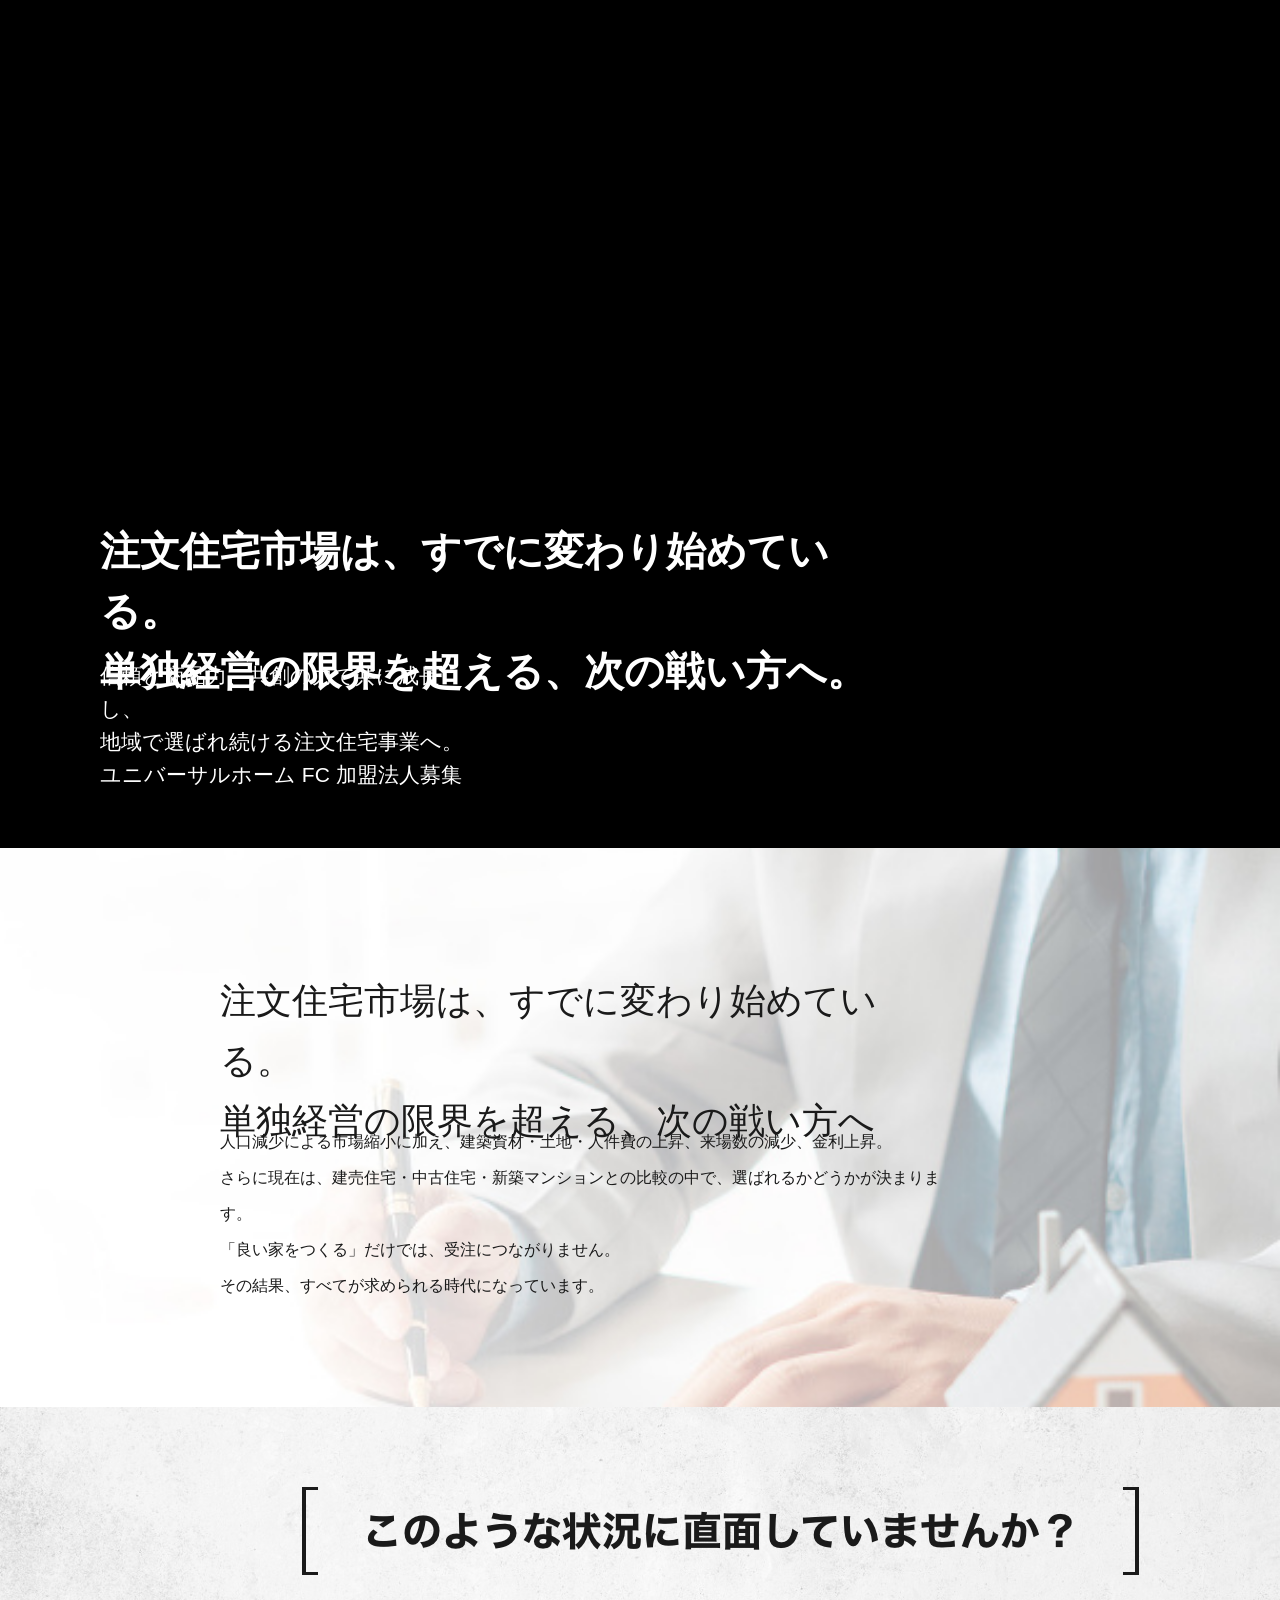
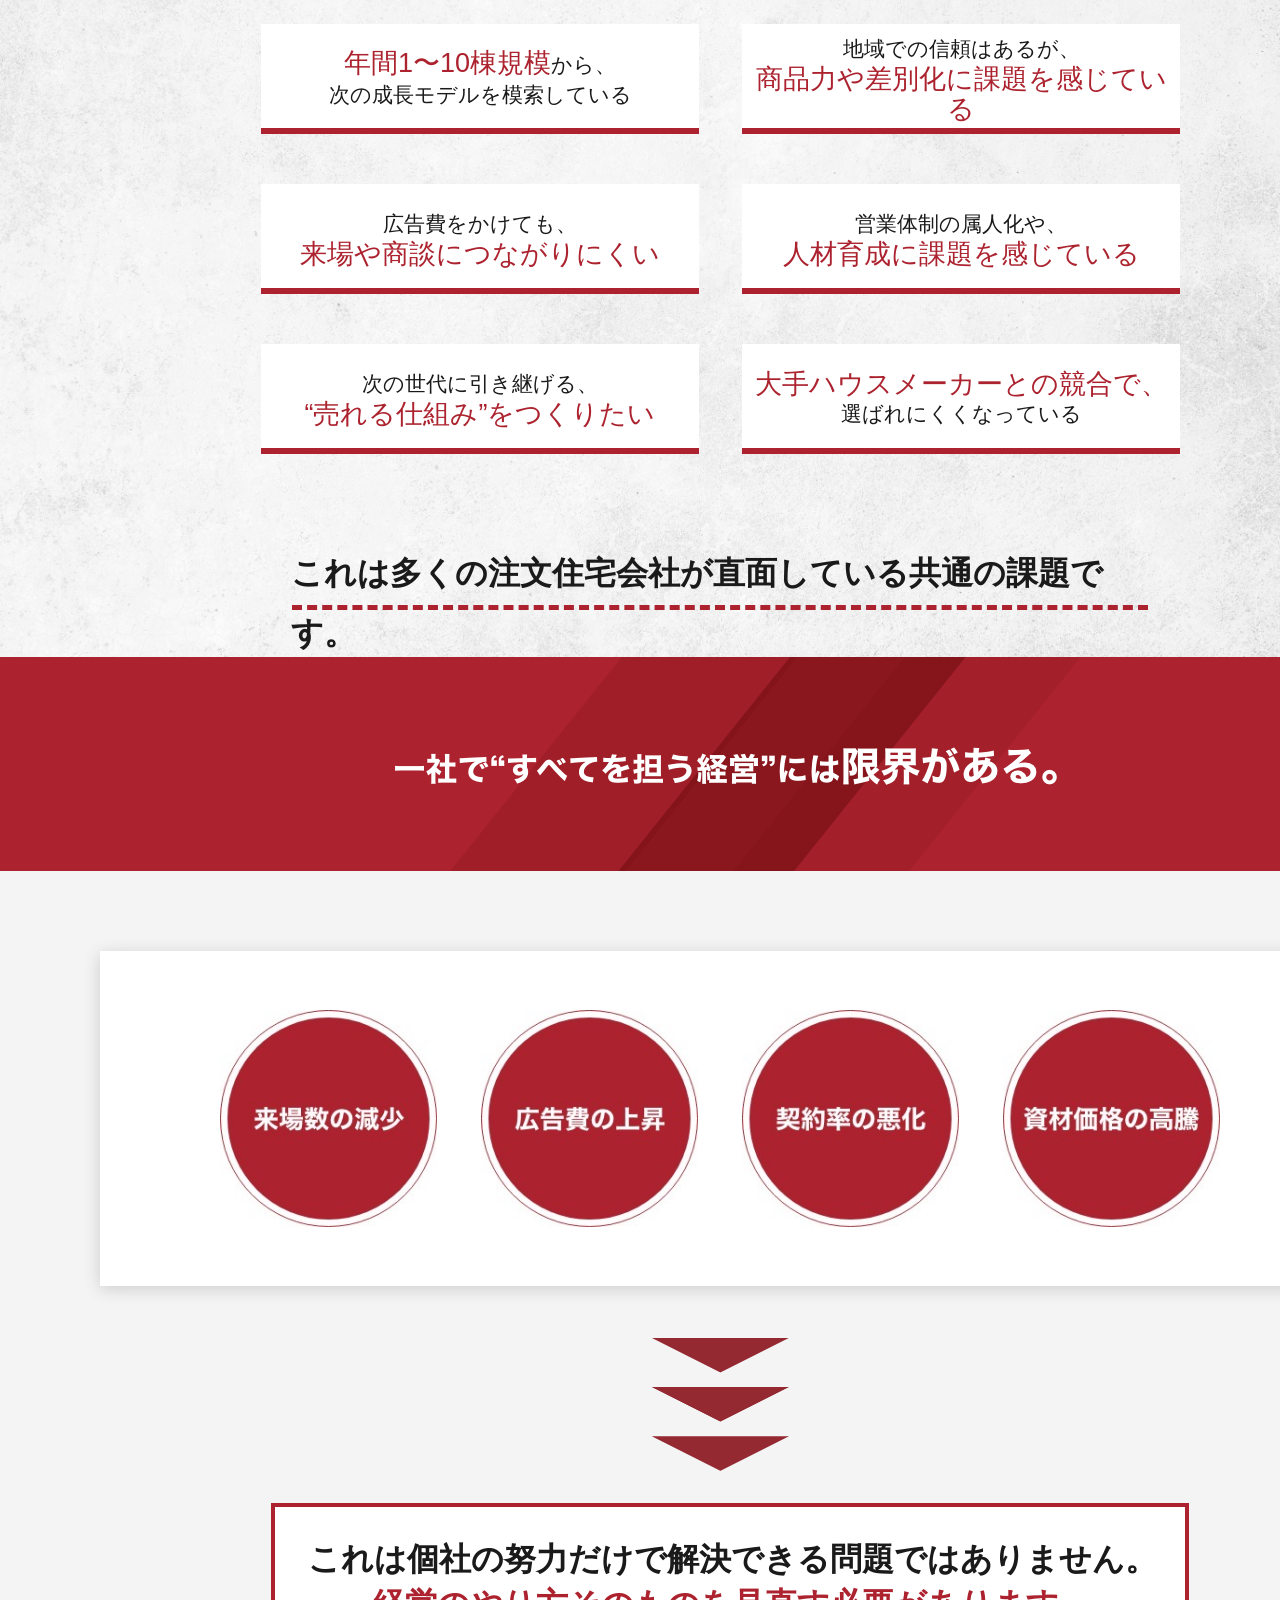
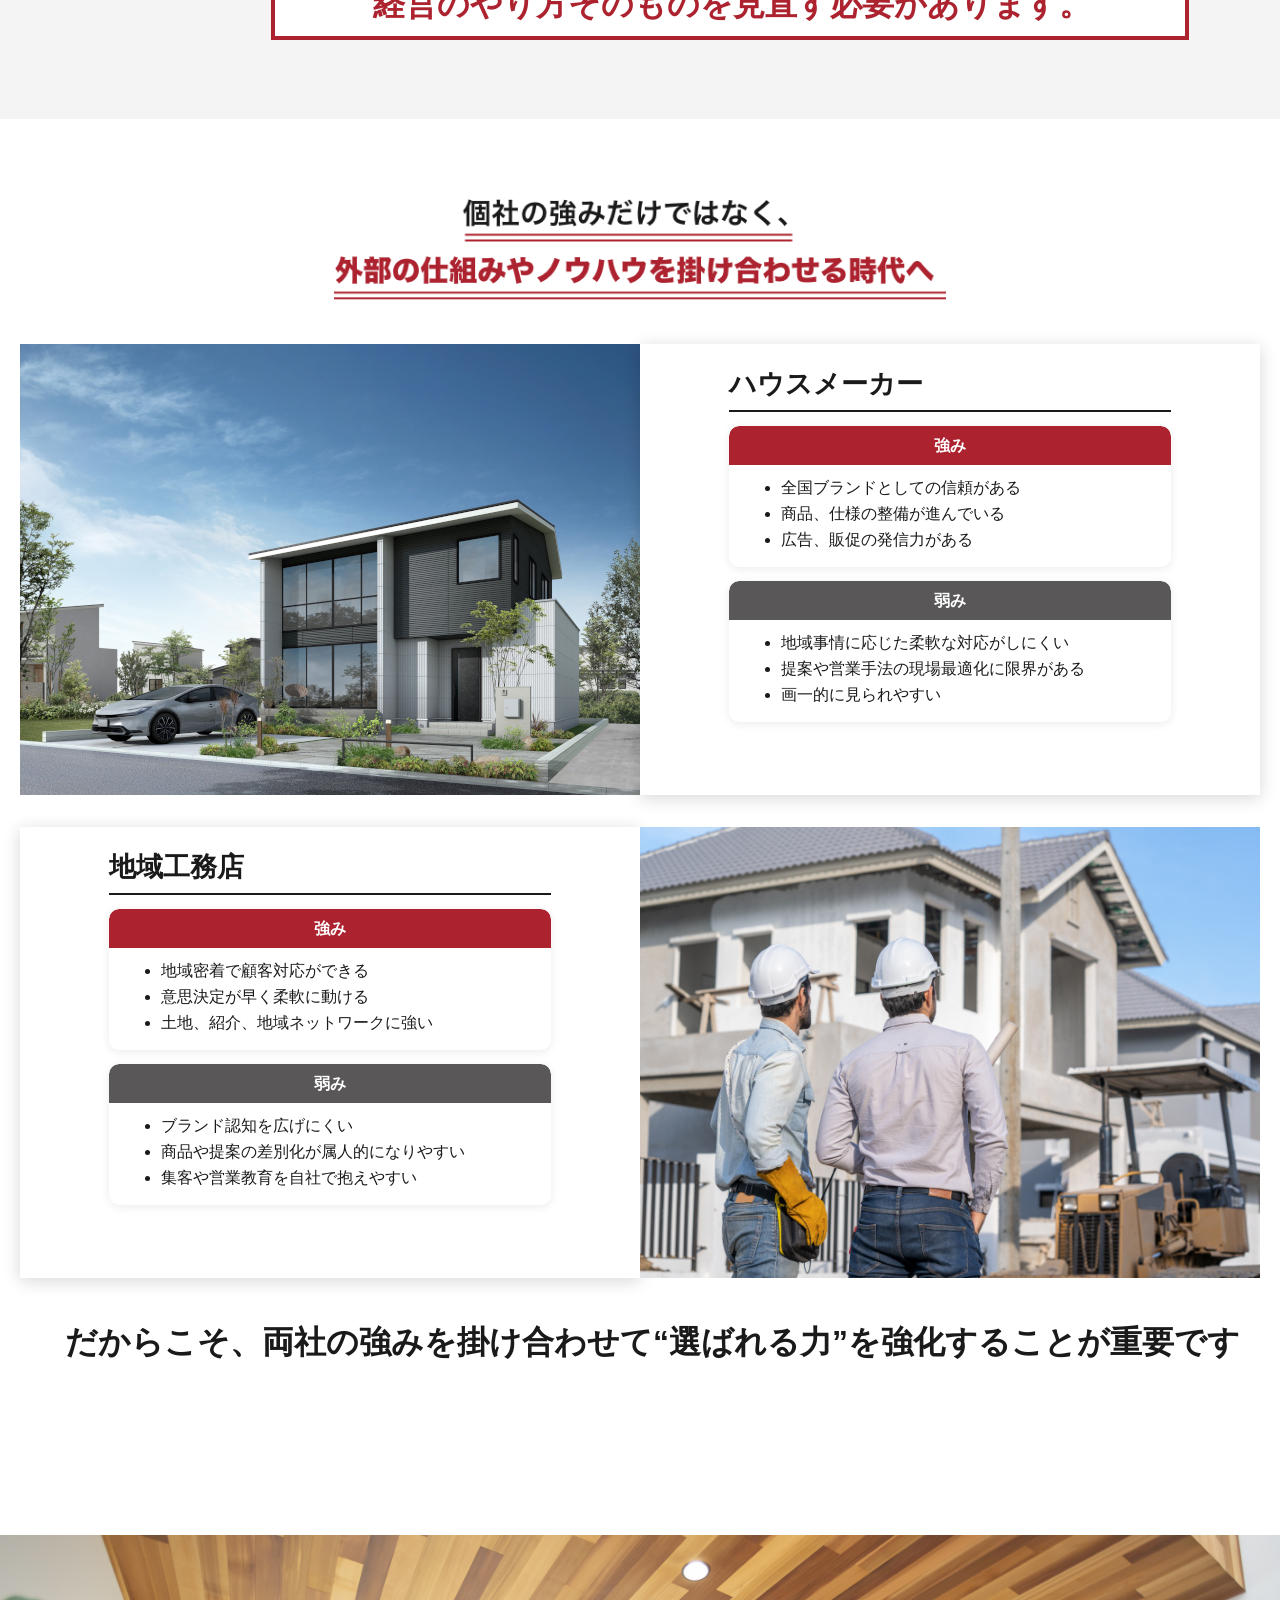
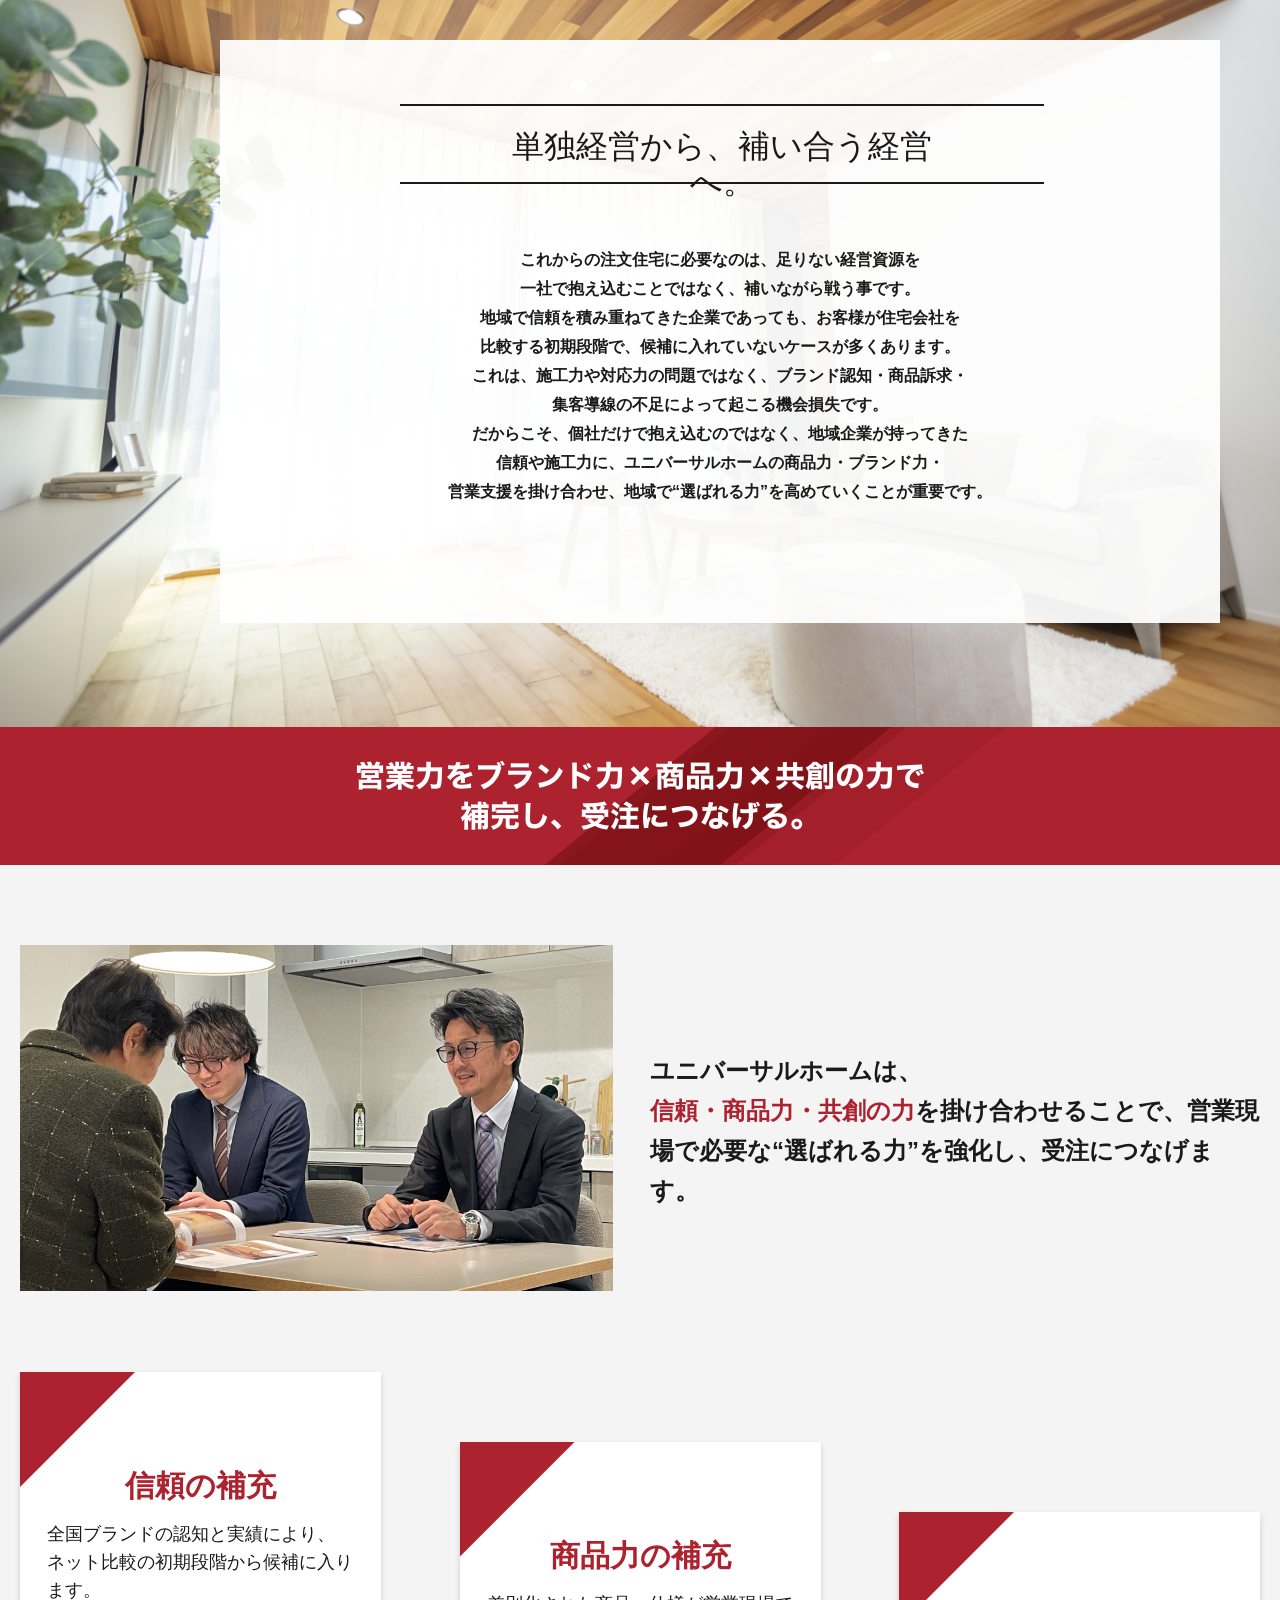
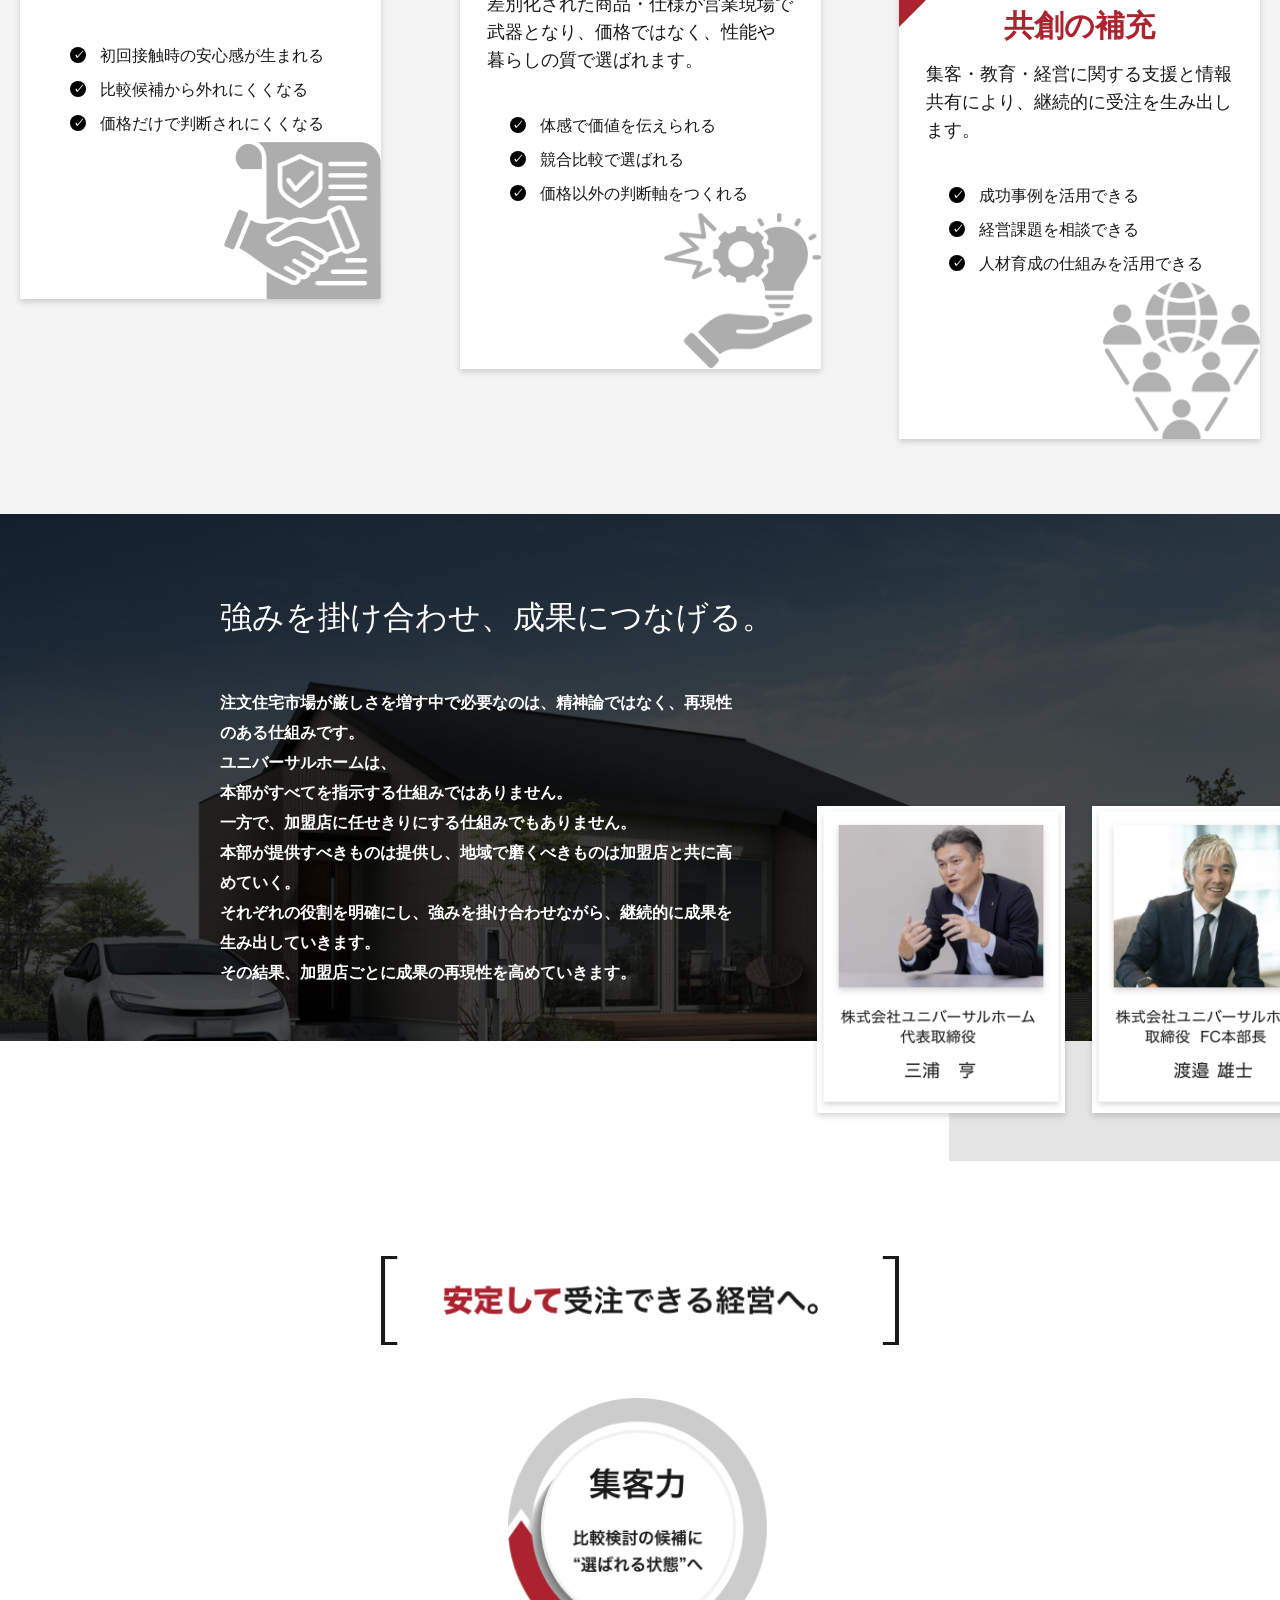
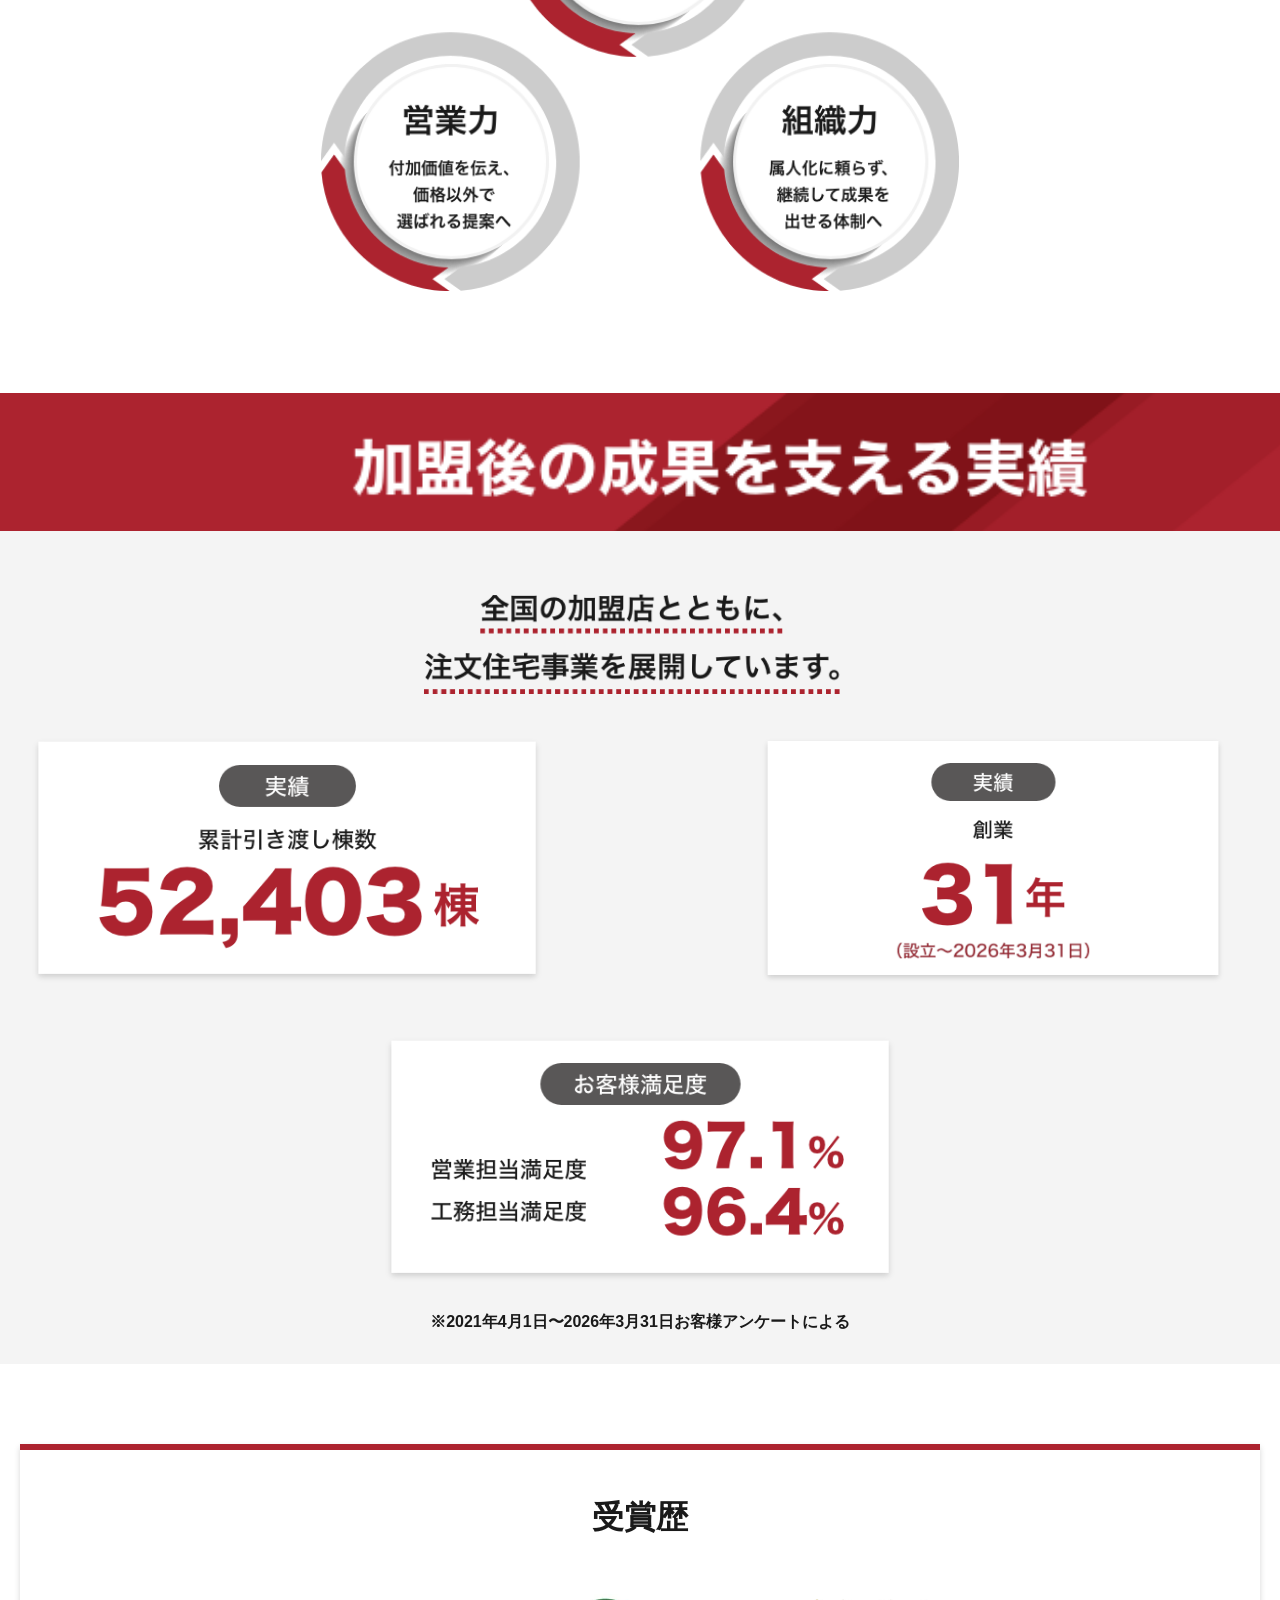
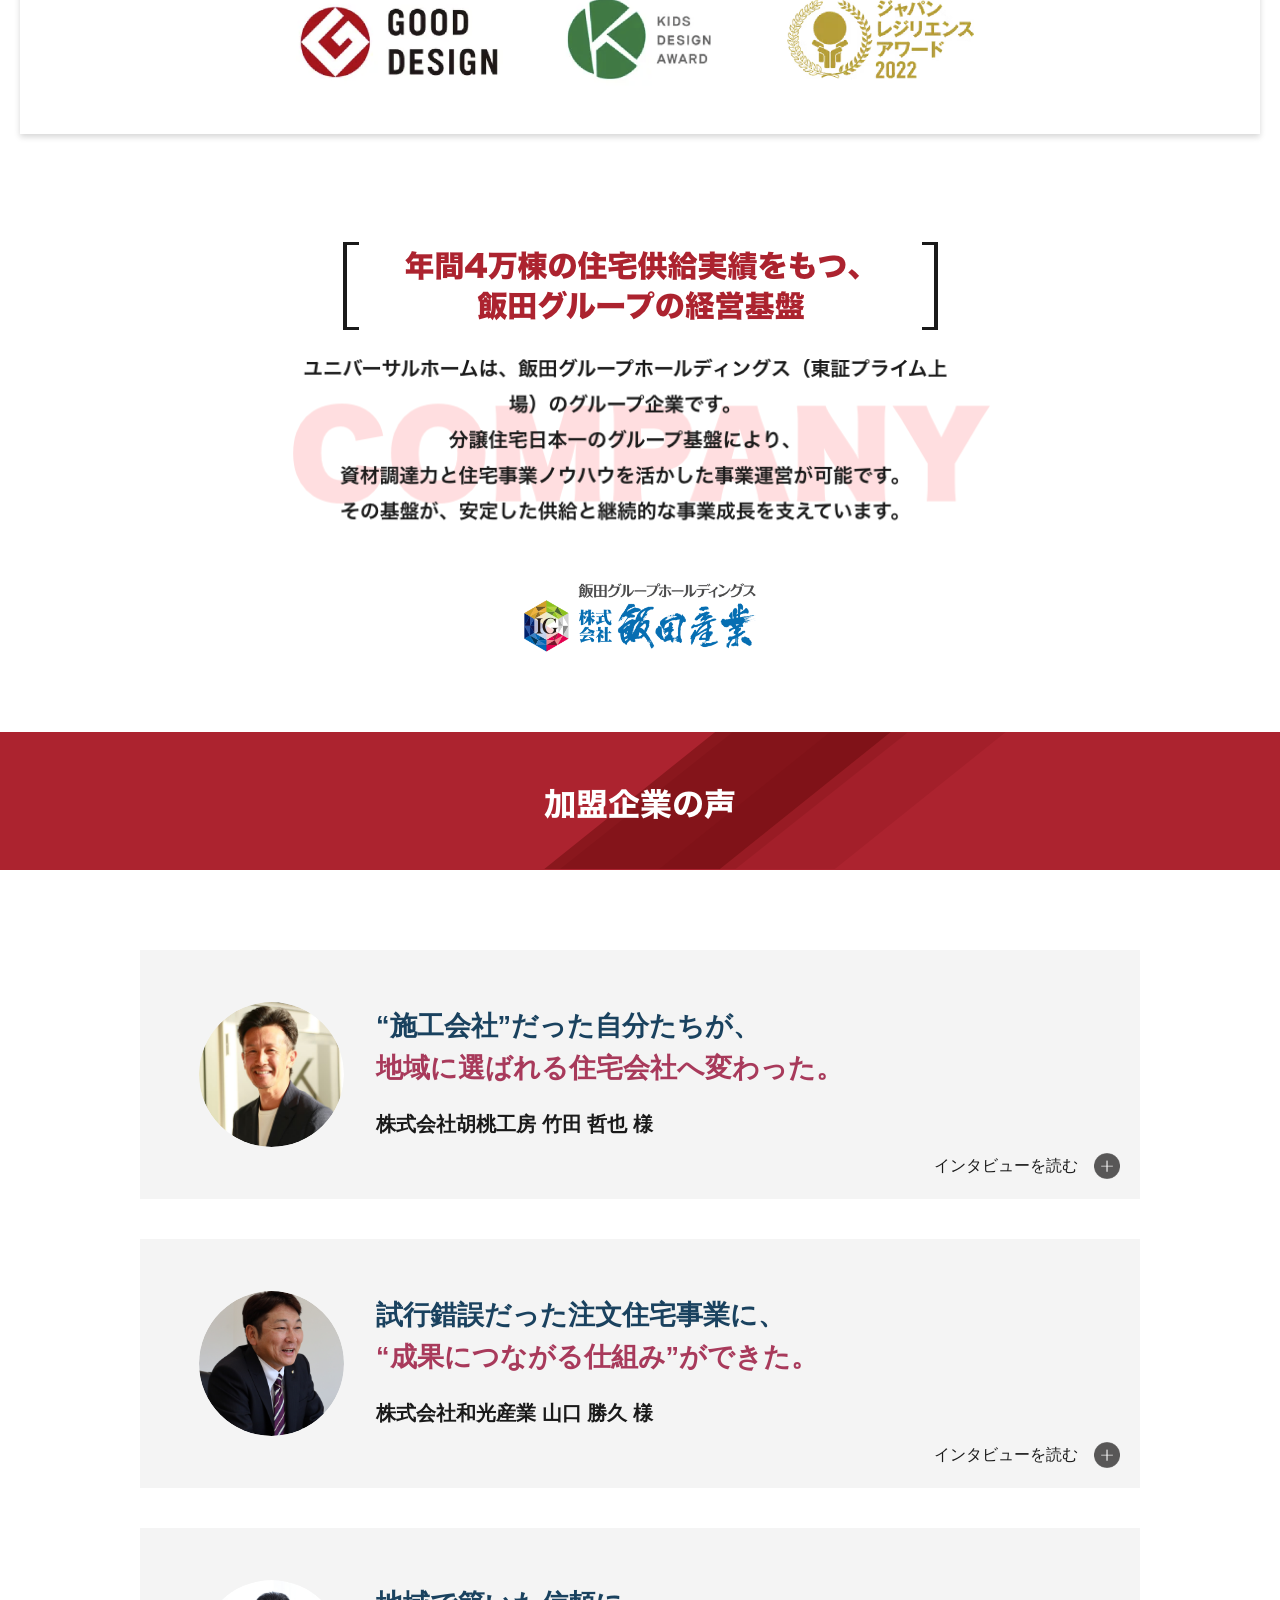
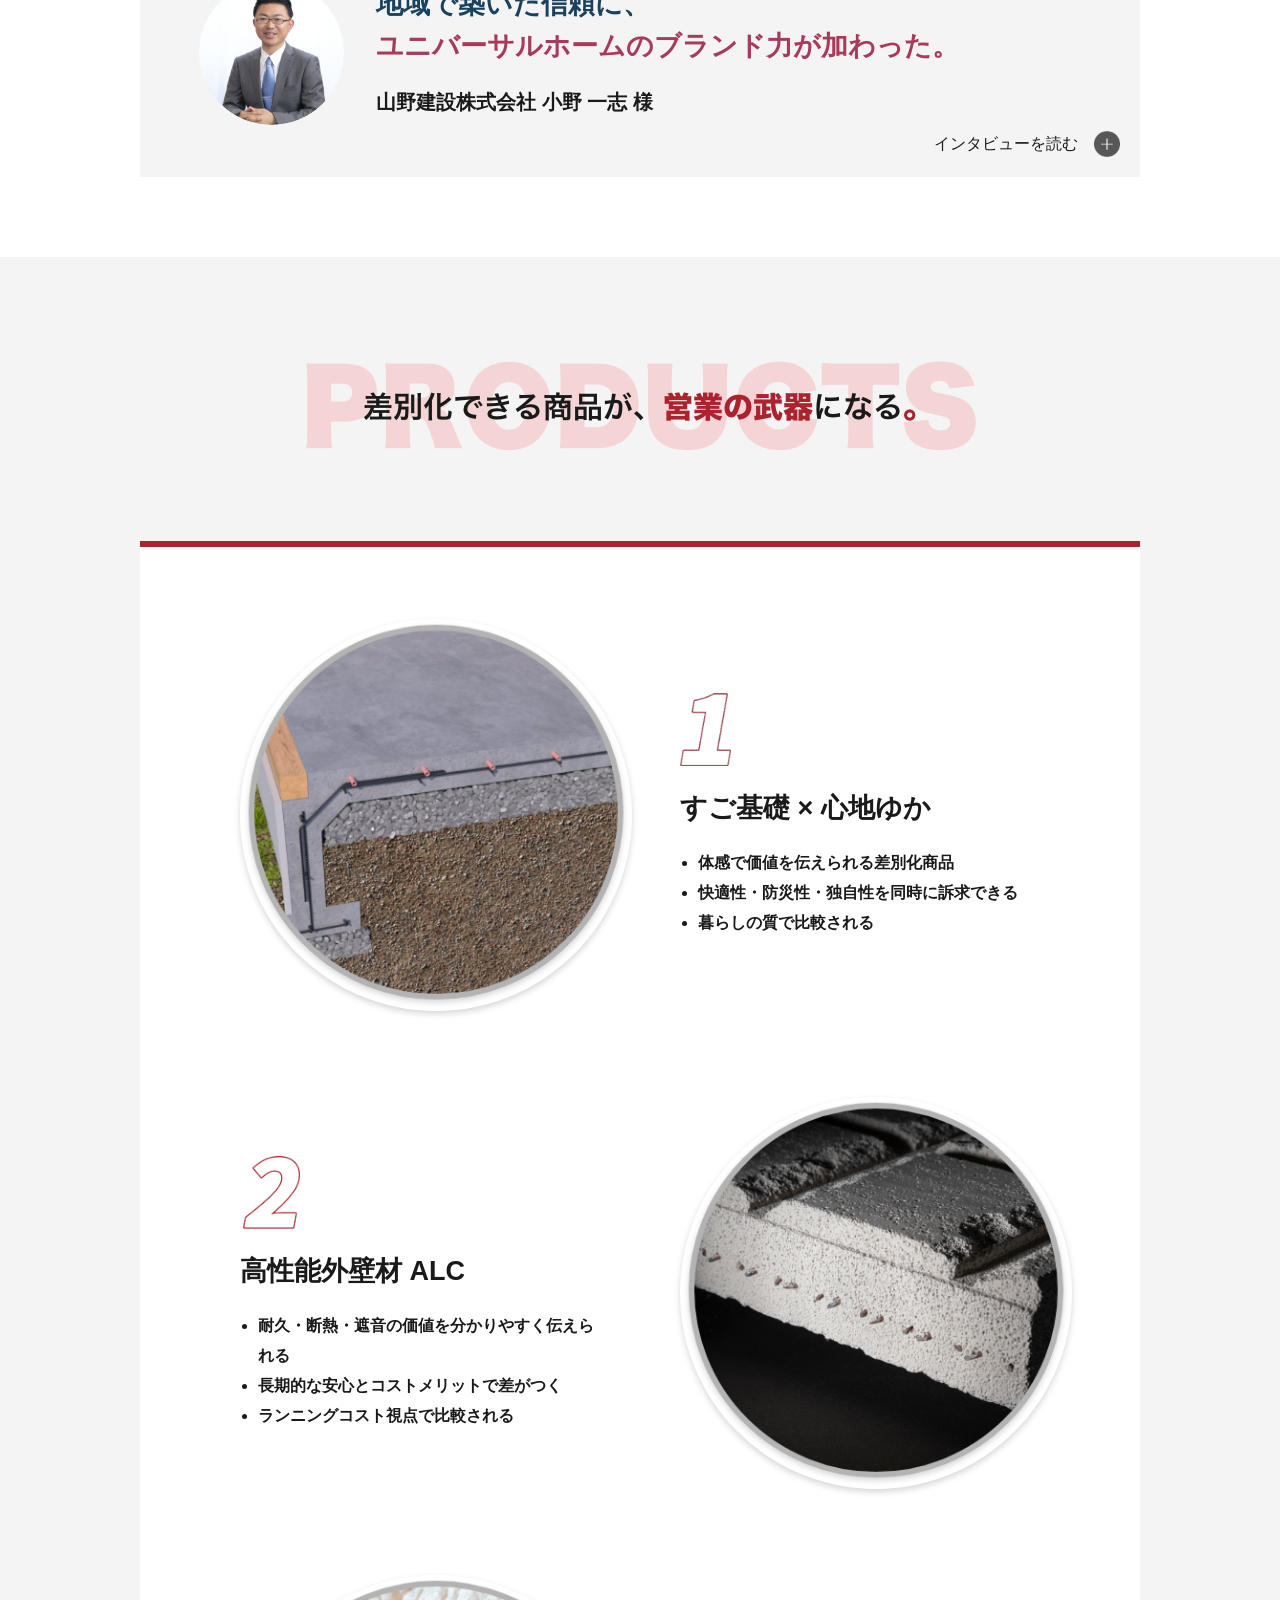
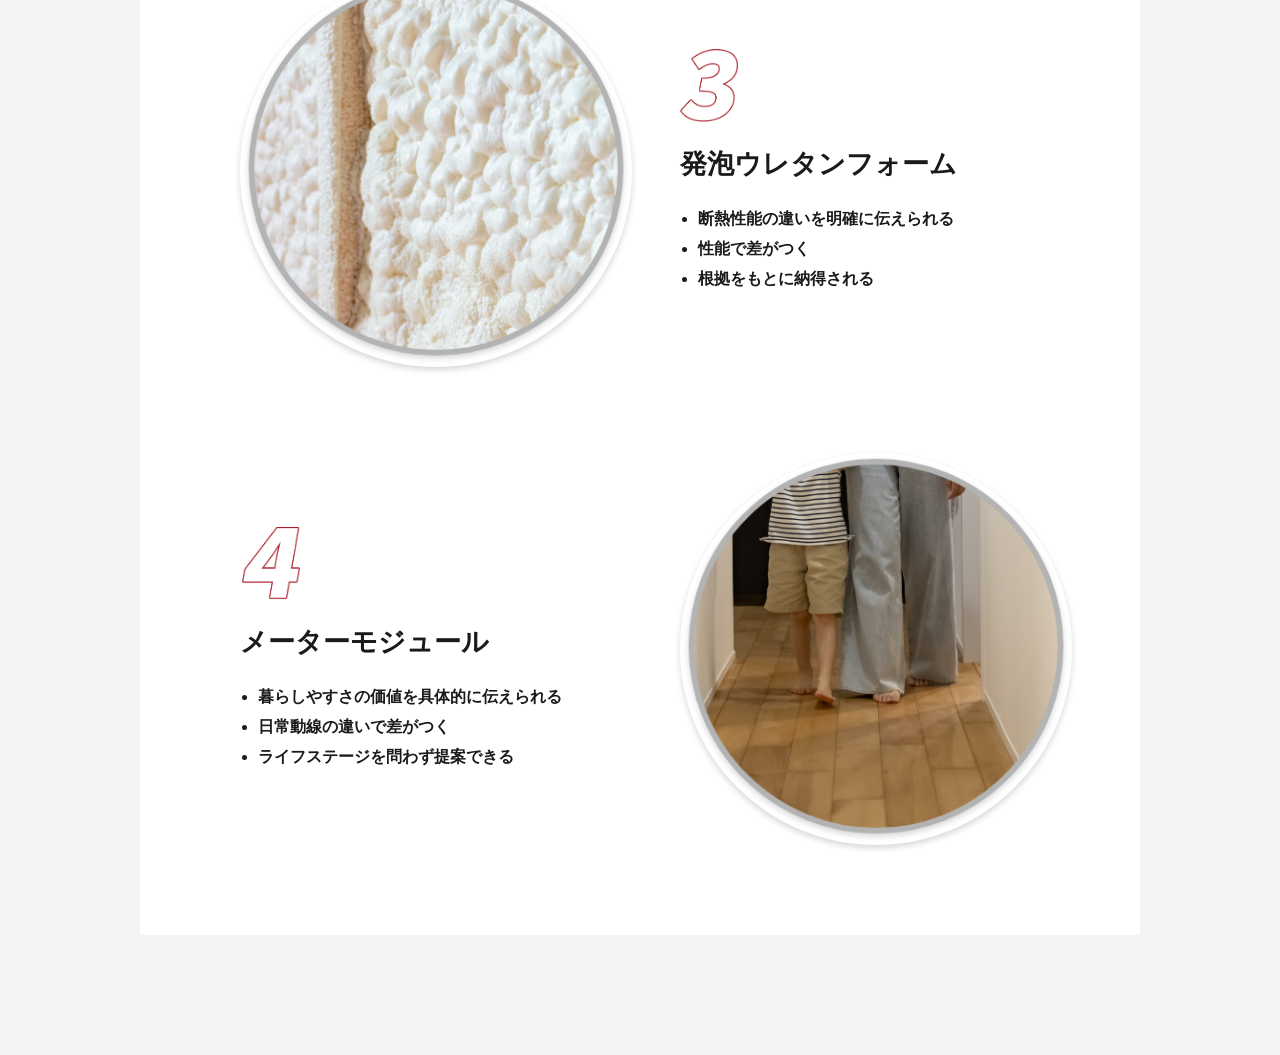
==== commit 6f9fb873: "Update index.html" ====
--- a/index.html
+++ b/index.html
@@ -4,6 +4,7 @@
     <meta charset="utf-8" />
     <meta name="viewport" content="width=device-width, initial-scale=1" />
     <title>ユニバーサルホーム FC加盟法人募集</title>
+    <link rel="shortcut icon" href="img/favicon.ico" type="image/x-icon">
     <link rel="stylesheet" href="style.css" />
   </head>
 
@@ -32,7 +33,7 @@
           </div>
         </div>
 
-        <div class="fv__cta">
+        <!-- <div class="fv__cta">
           <div class="fv__cta-inner">
             <a href="#request" class="fv__button">
               <span>資料請求</span>
@@ -42,7 +43,7 @@
               <span>個別相談</span>
             </a>
           </div>
-        </div>
+        </div> -->
       </section>
 
       <!-- Market Section -->
--- a/style.css
+++ b/style.css
@@ -1143,7 +1143,6 @@
 .message-section__inner {
   position: relative;
   width: 100%;
-  max-width: 1440px;
   height: 647px;
   margin-inline: auto;
   isolation: isolate;
@@ -1157,14 +1156,12 @@
   height: 527px;
   background: url("img/results01.jpg") center center / cover no-repeat;
   z-index: 1;
-  opacity: 0.7;
 }
 
 .message-section__visual::before {
   content: "";
   position: absolute;
   inset: 0;
-  background: rgba(0, 0, 0, 0.7);
 }
 
 .message-section__shadow {
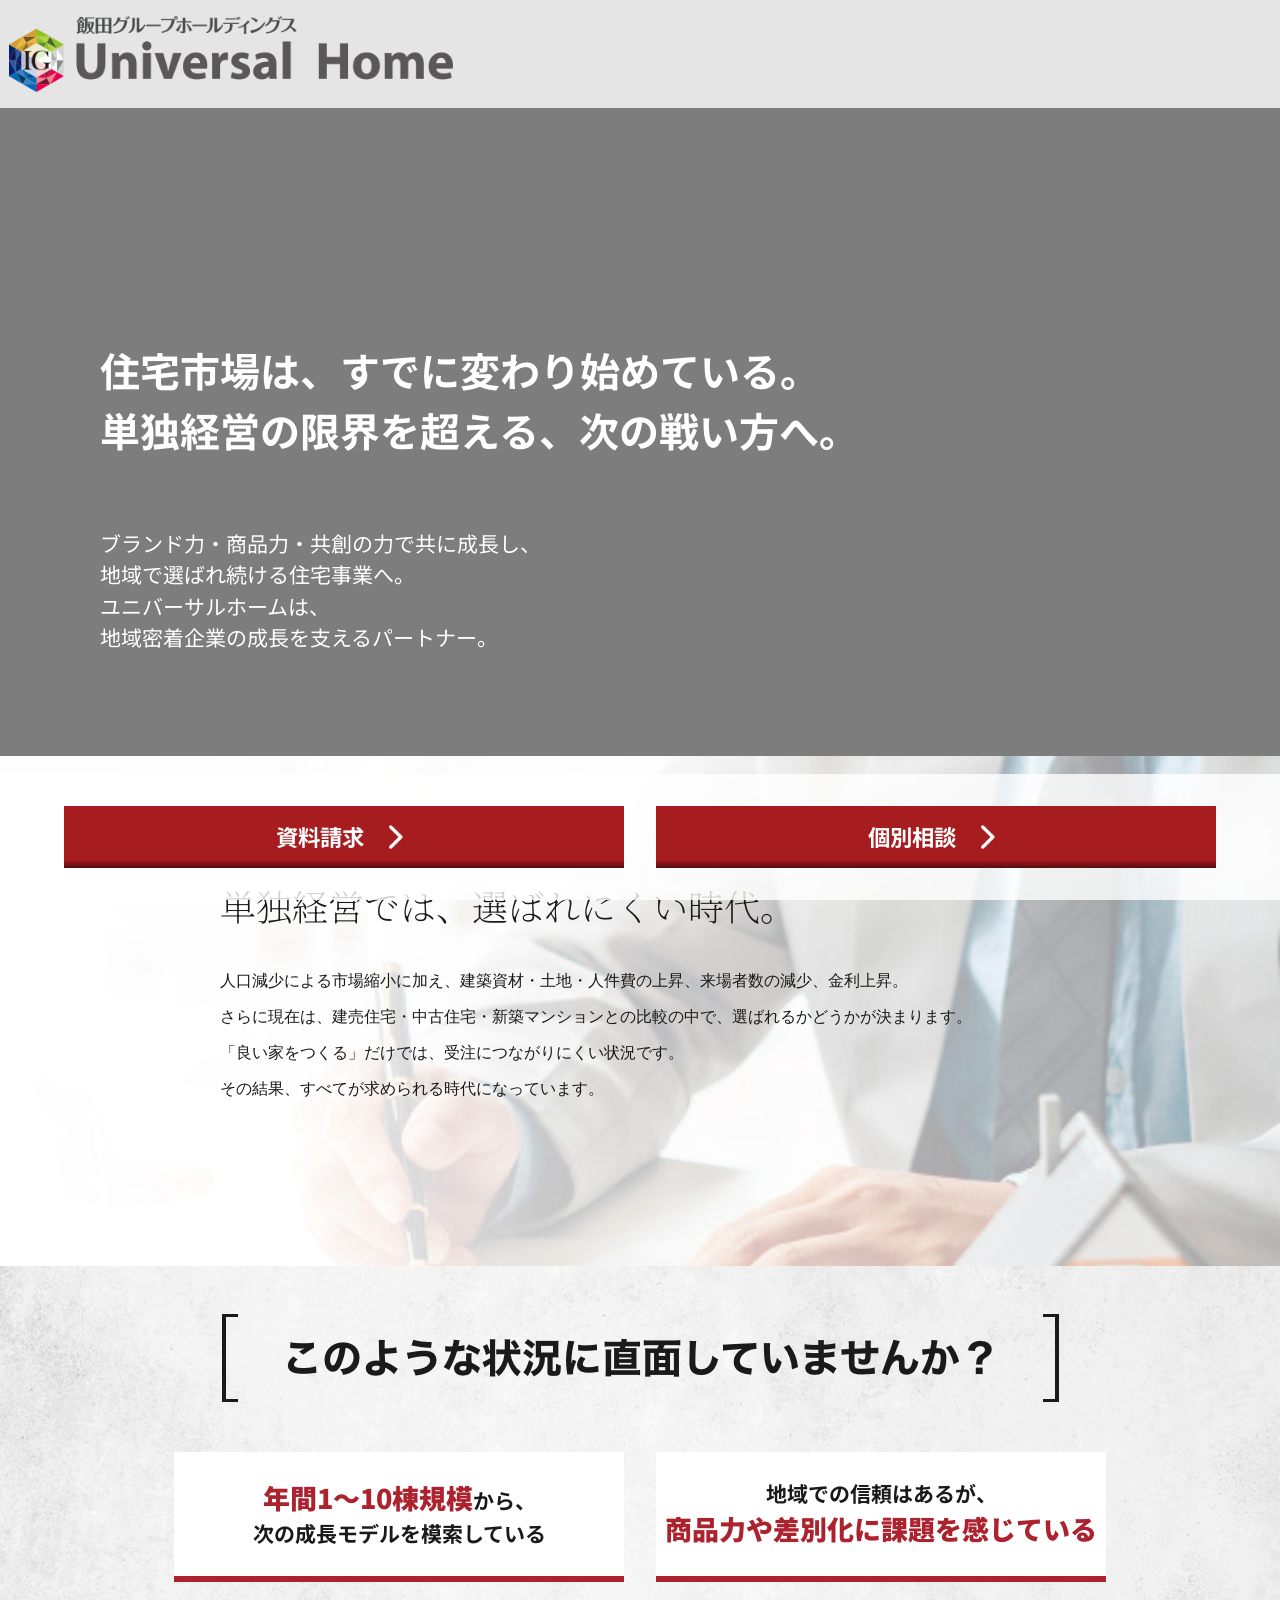
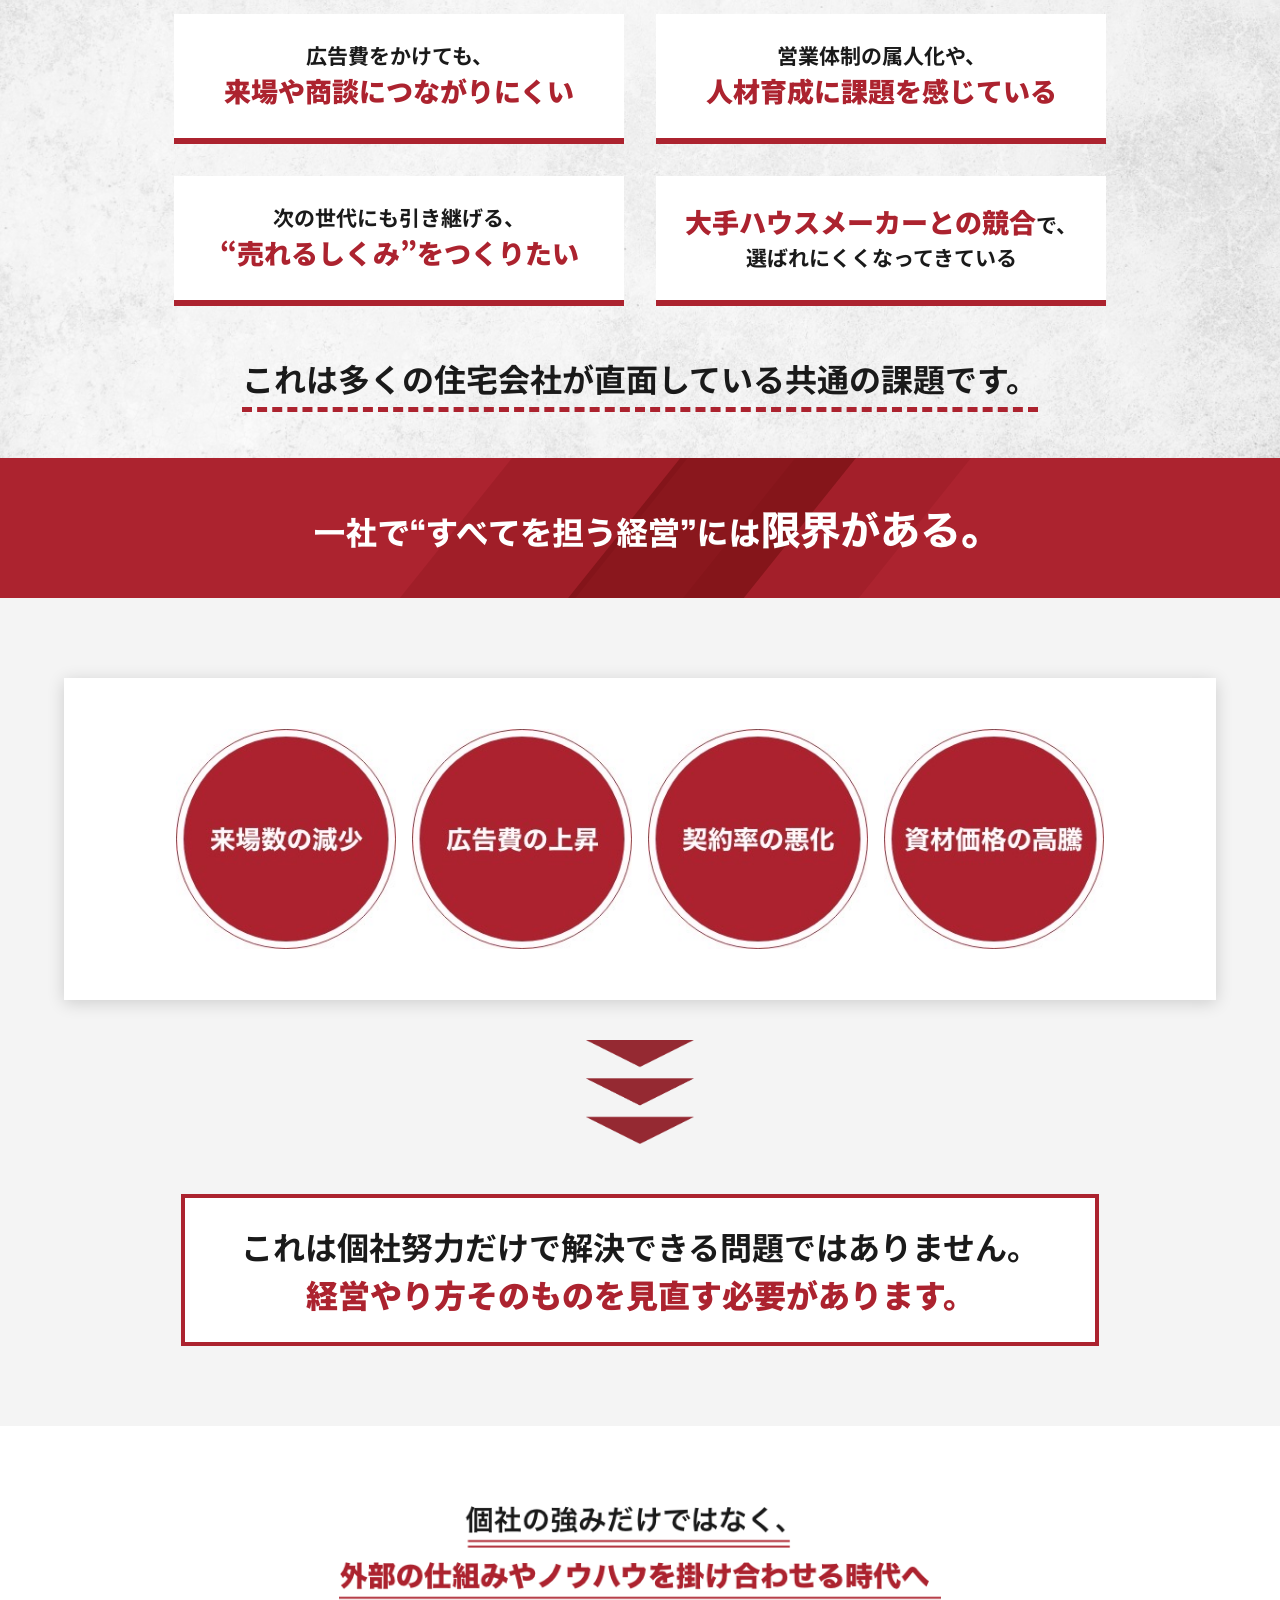
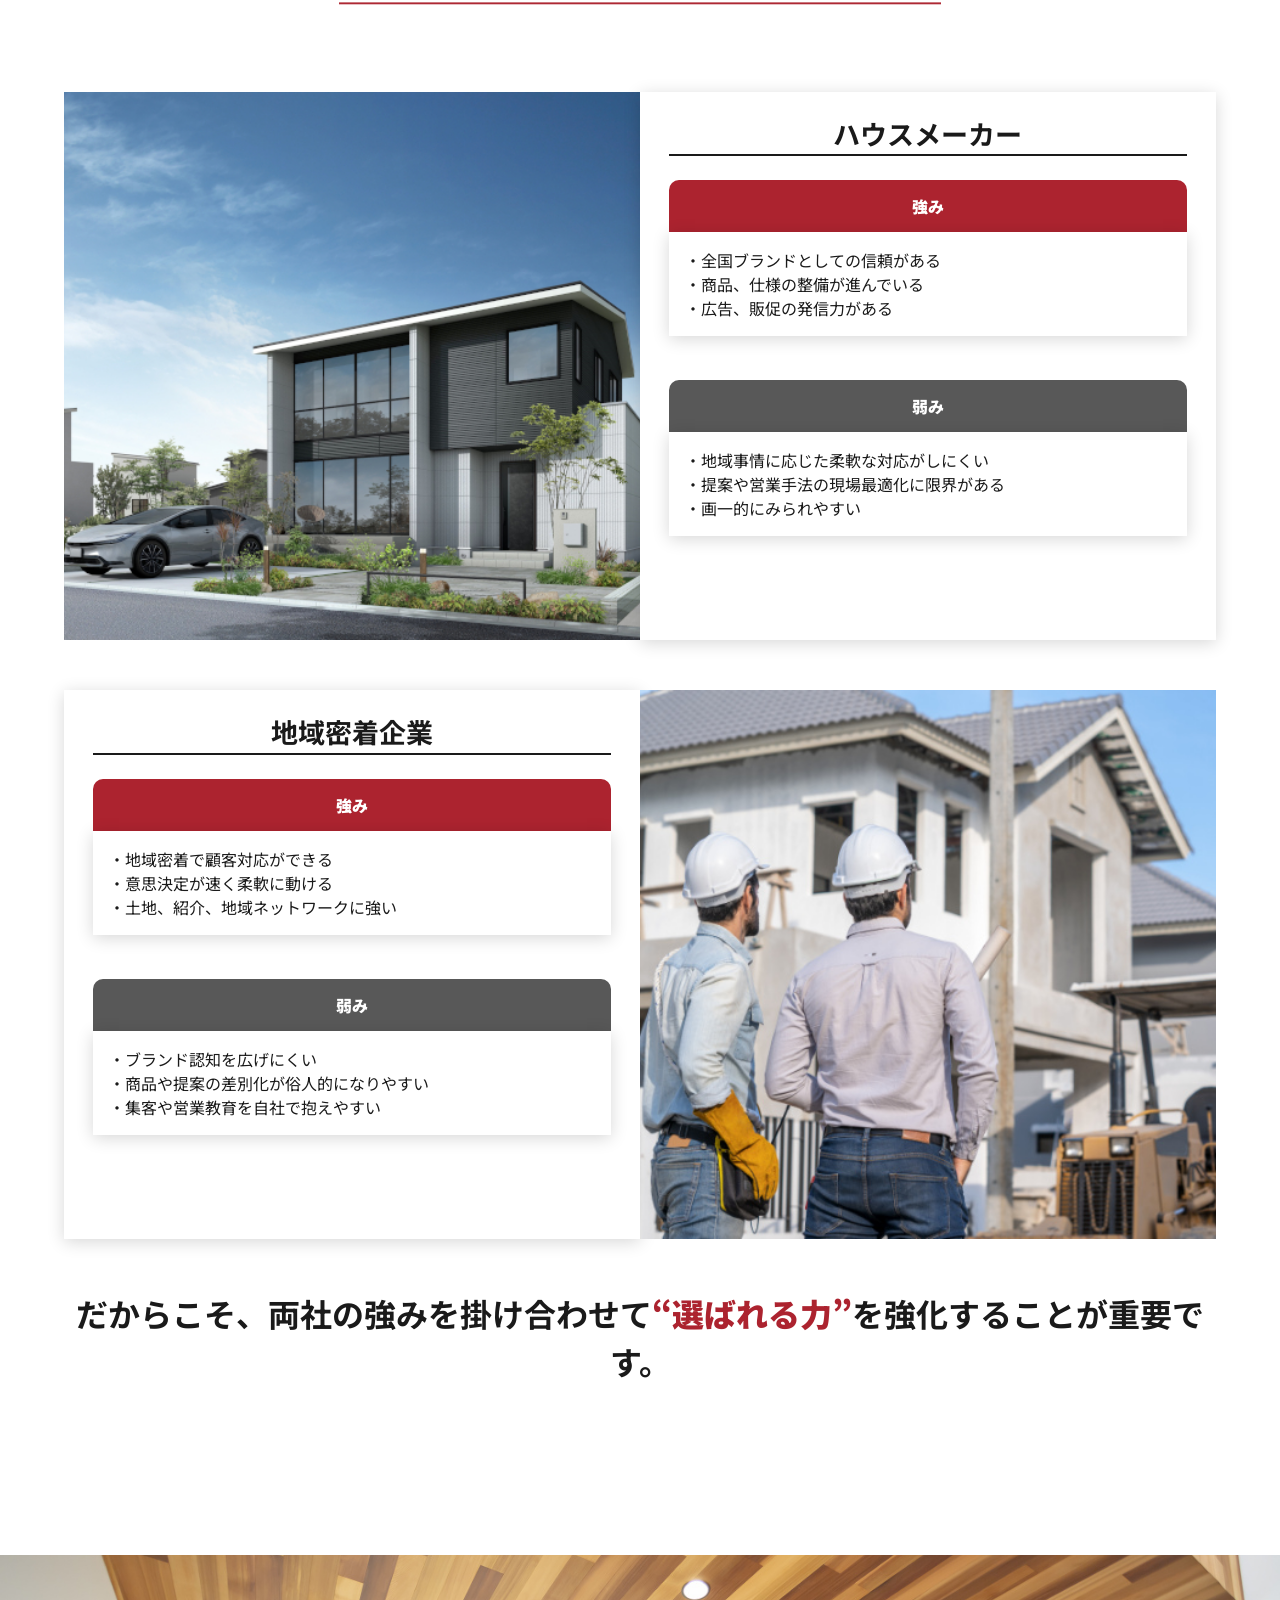
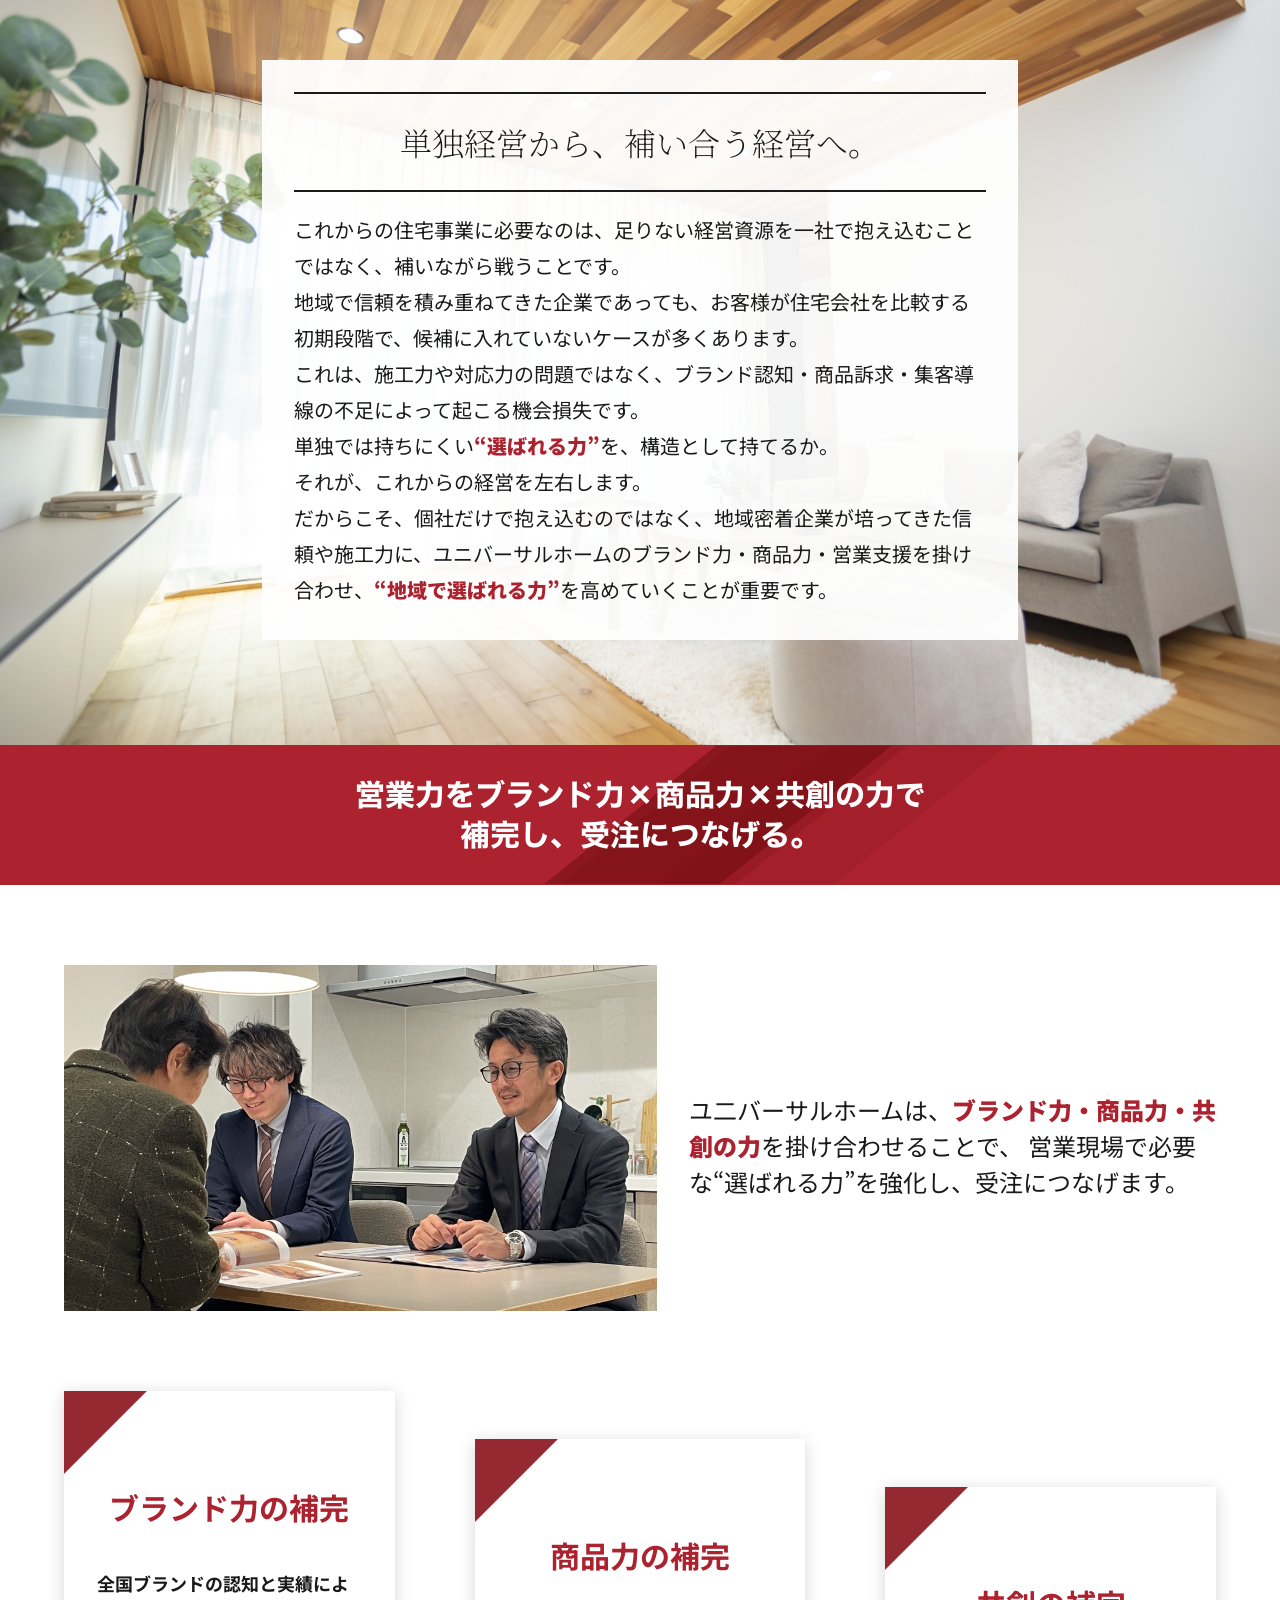
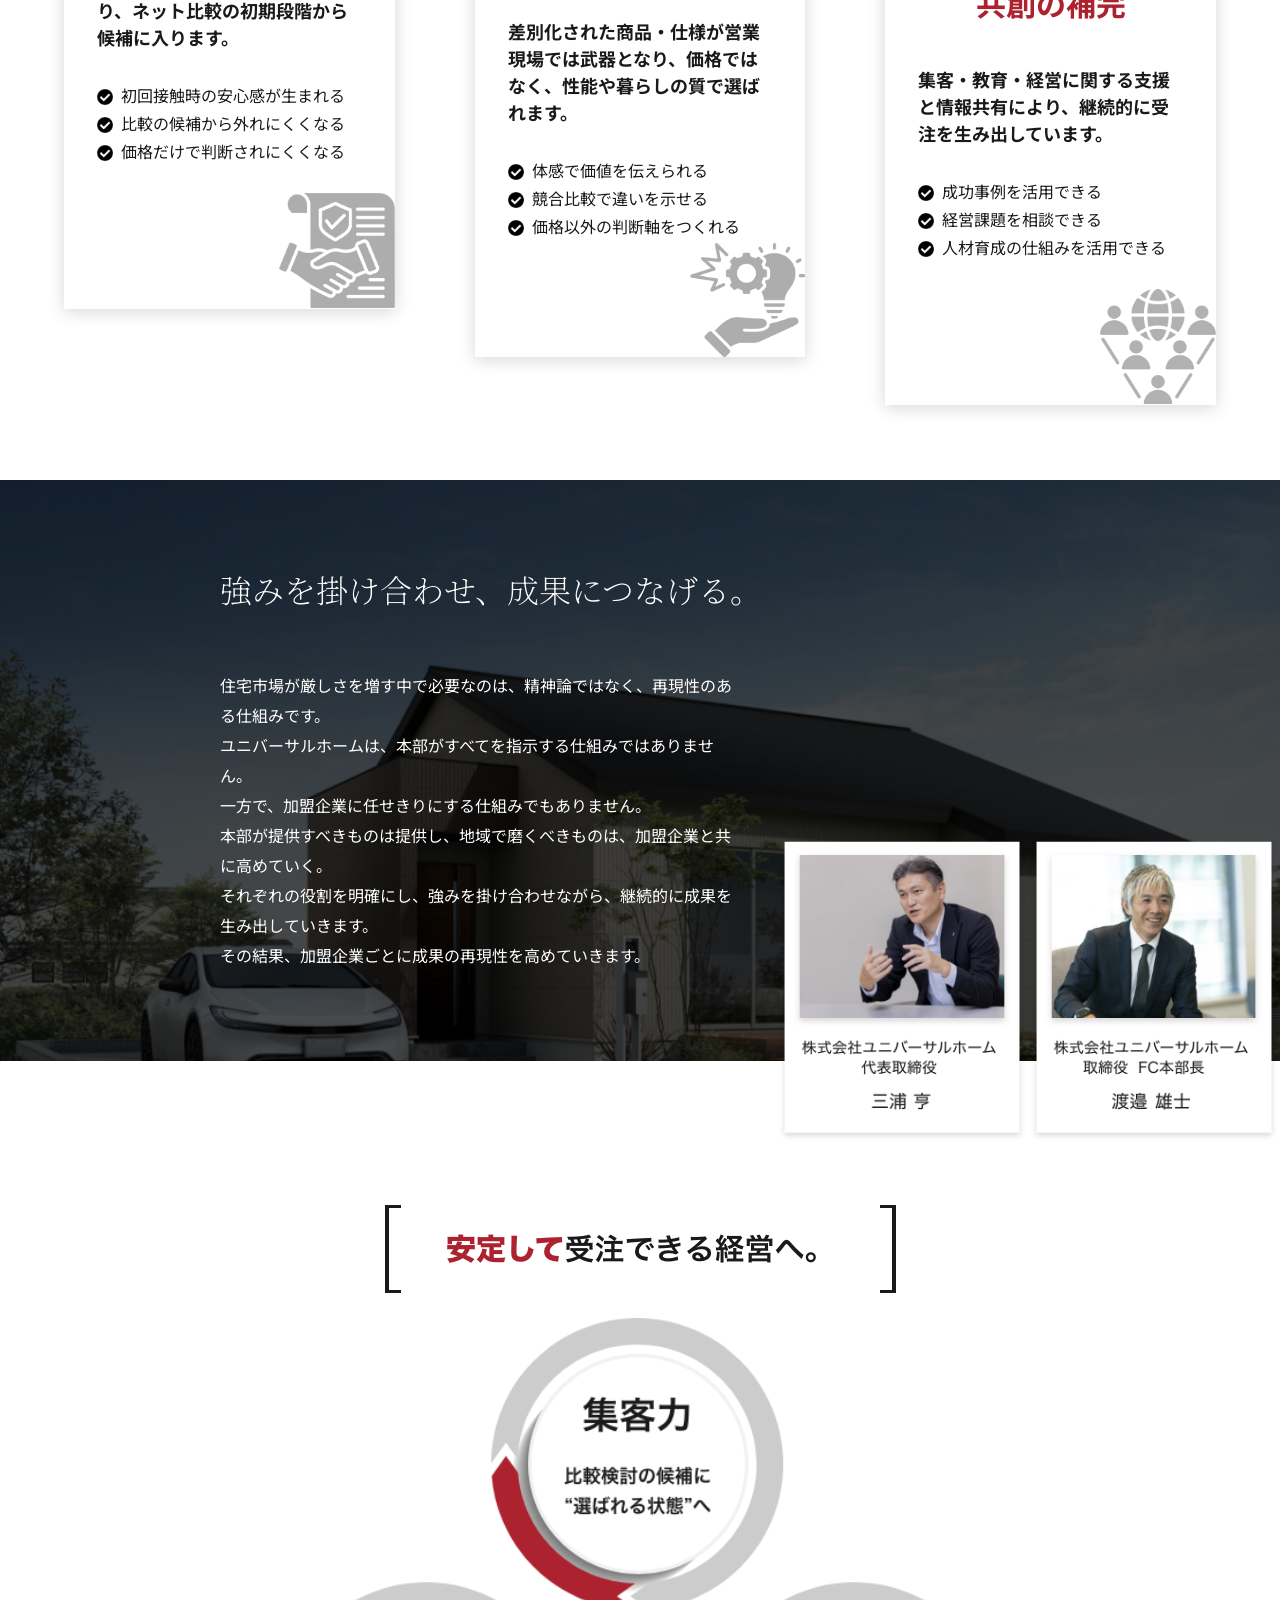
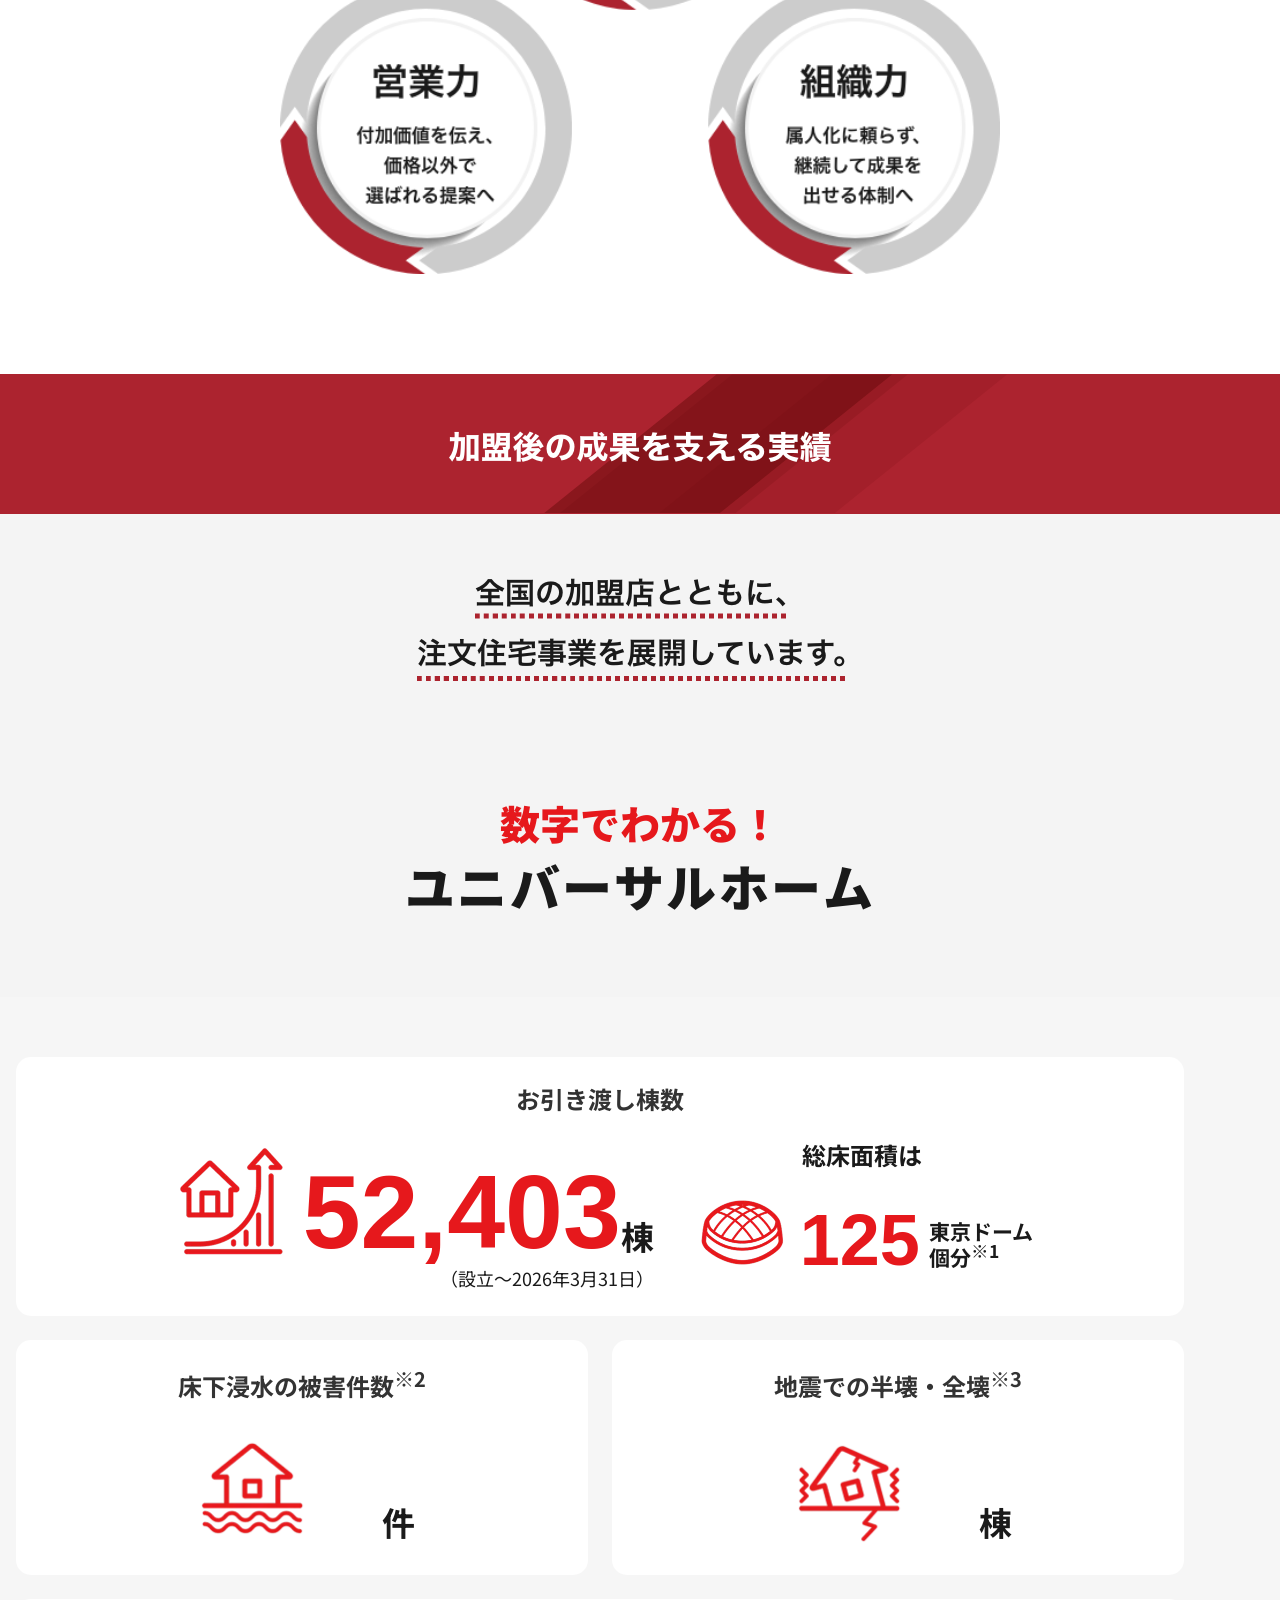
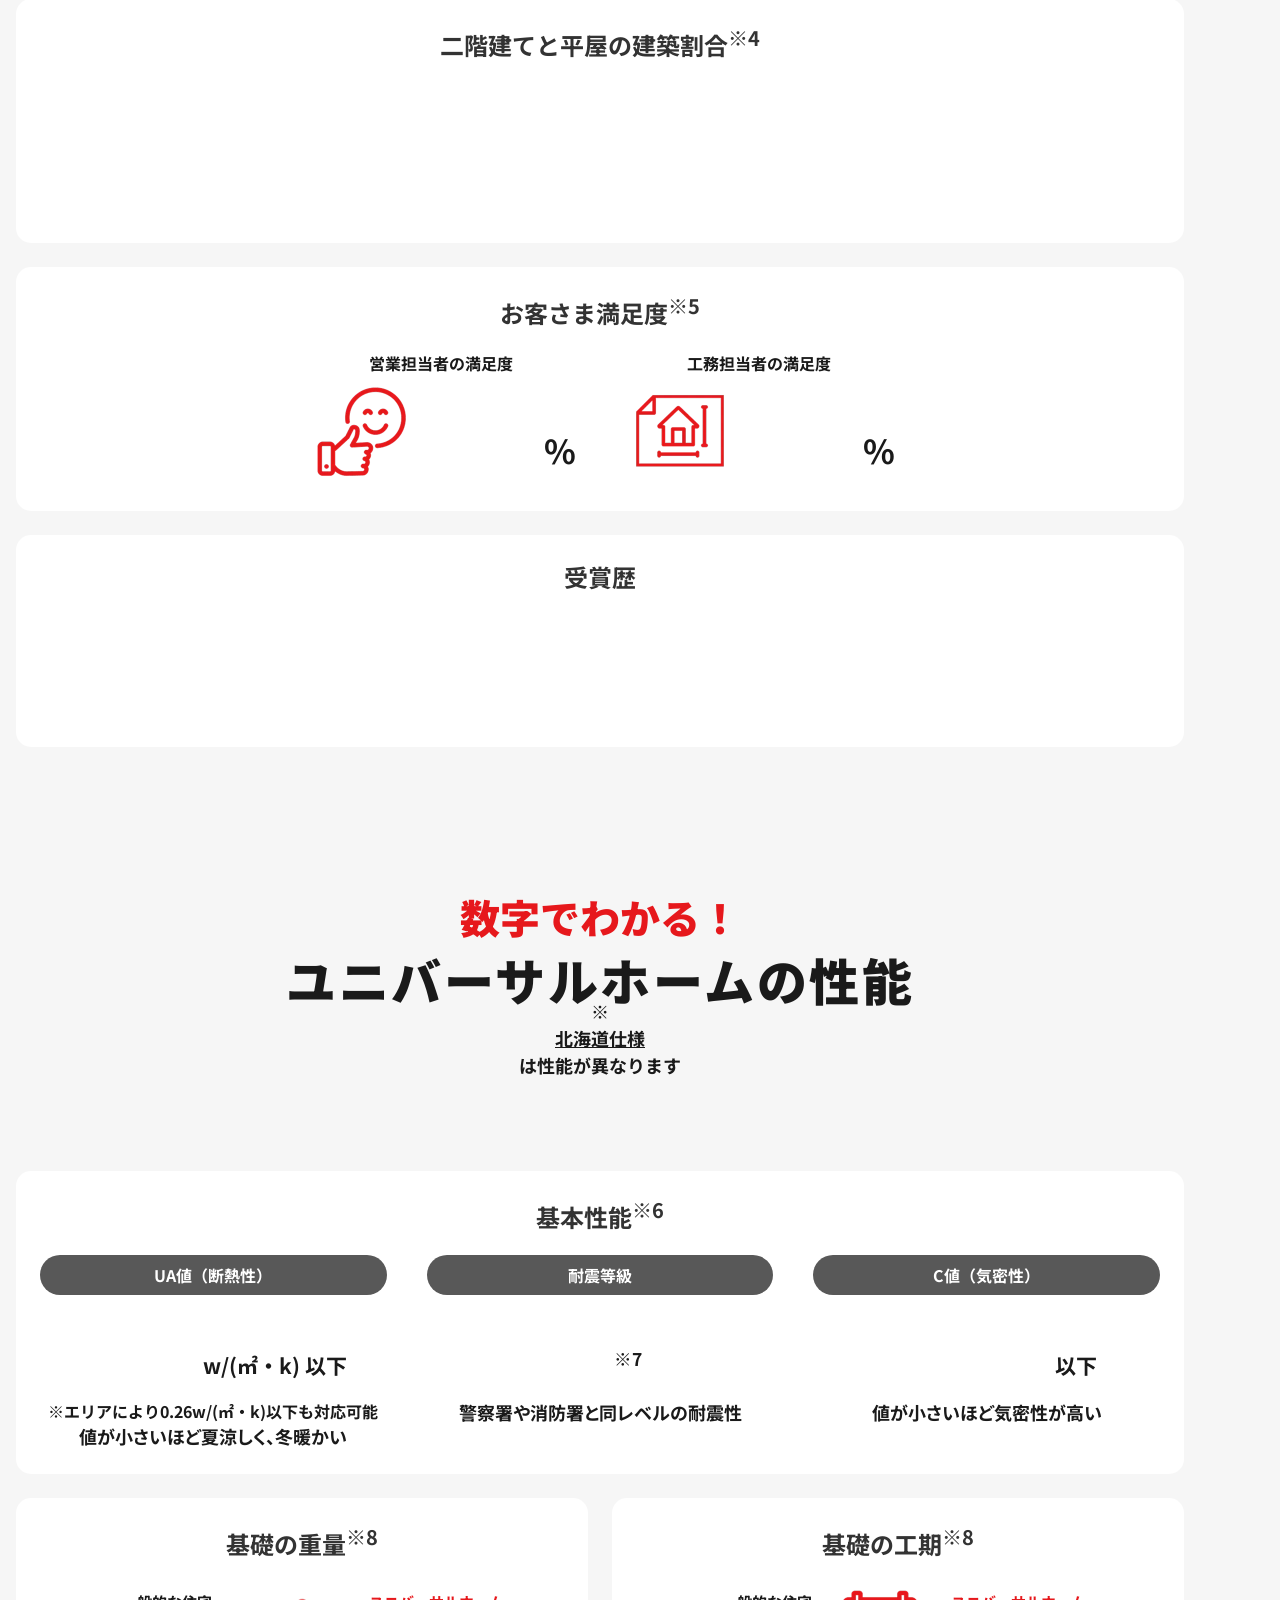
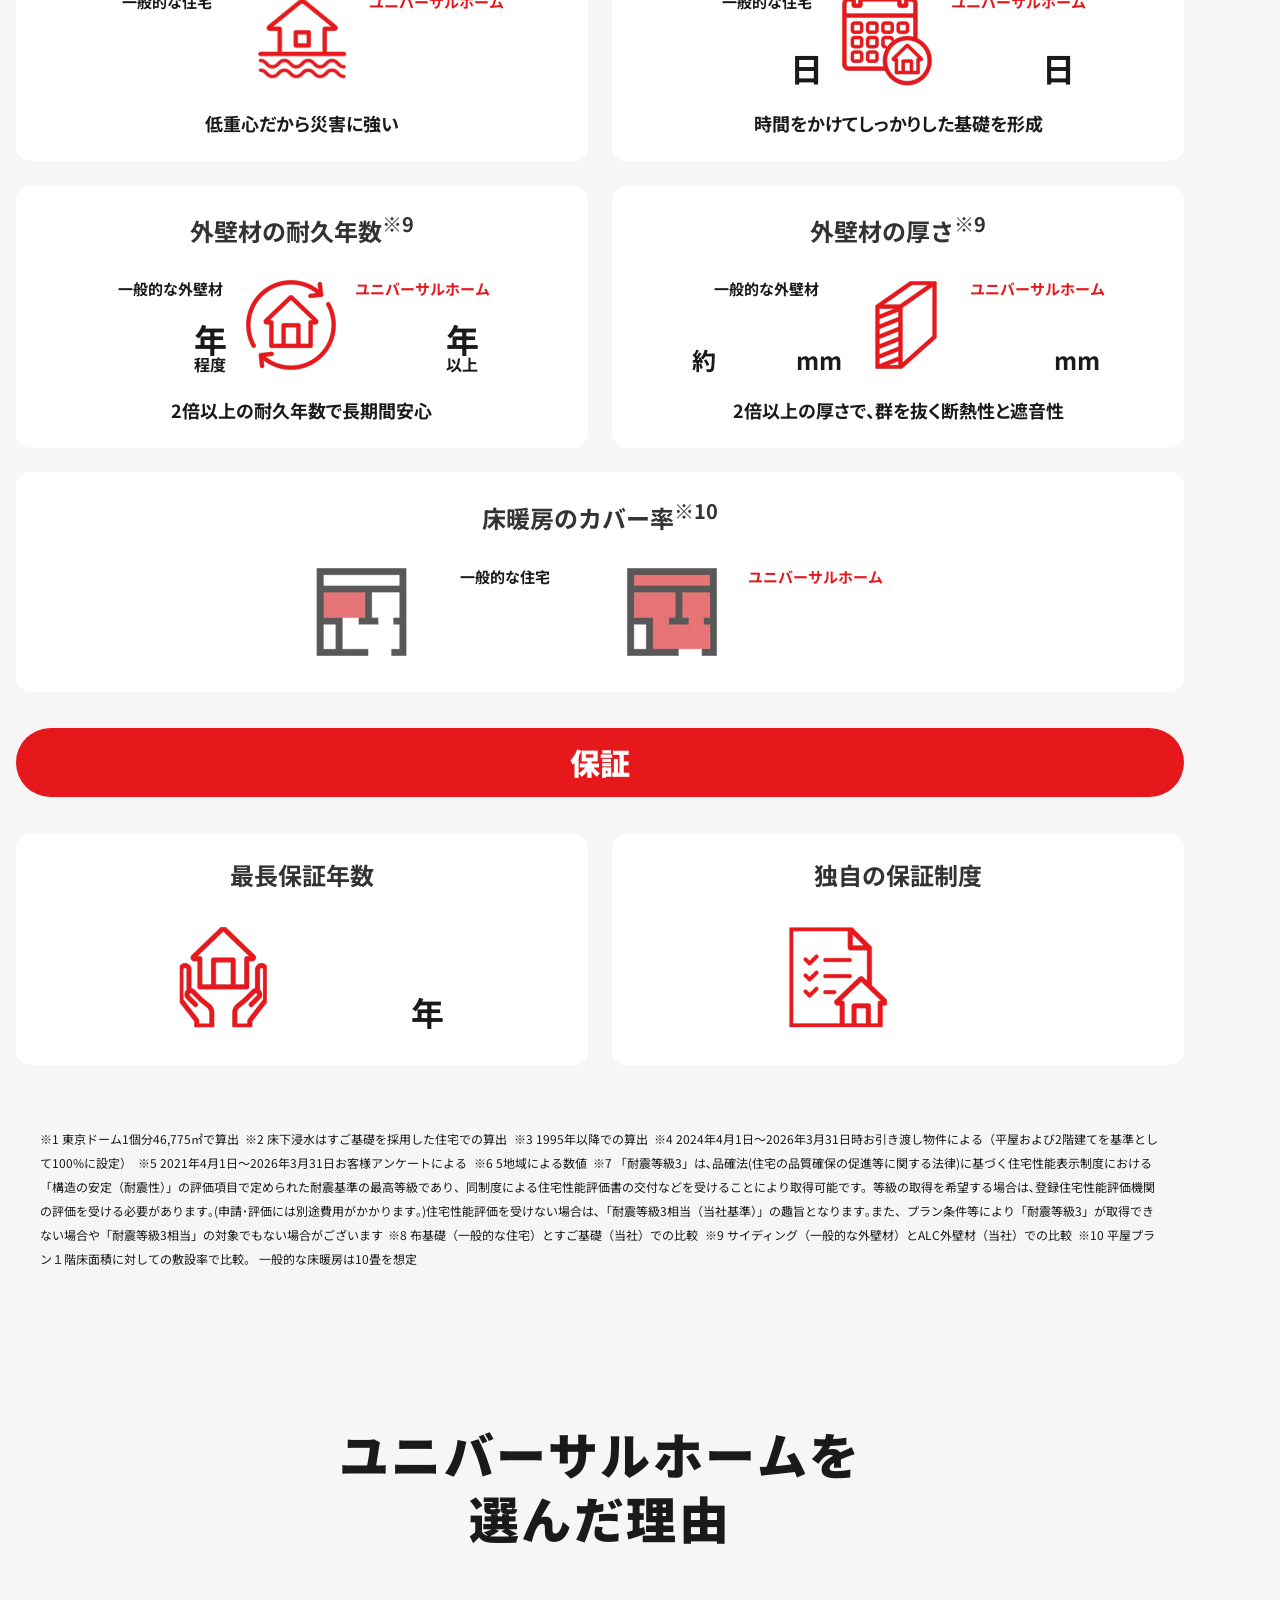
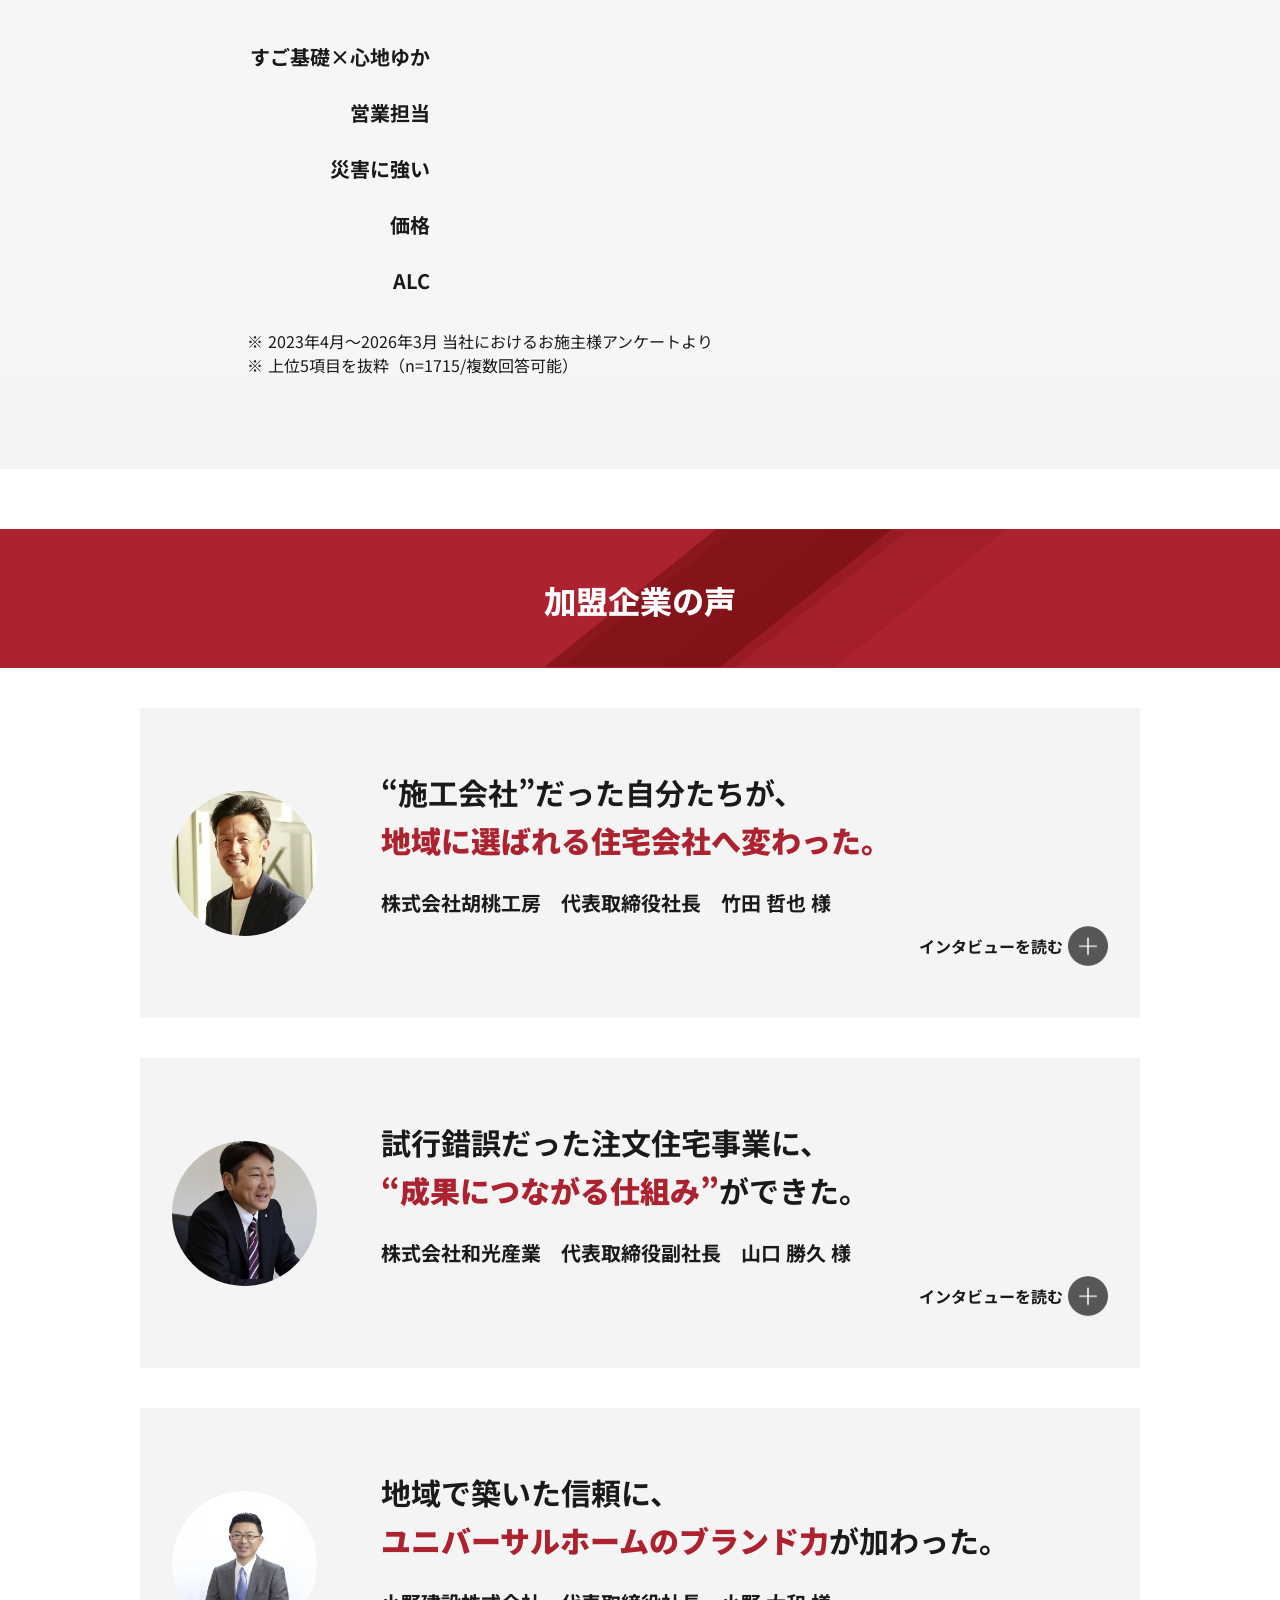
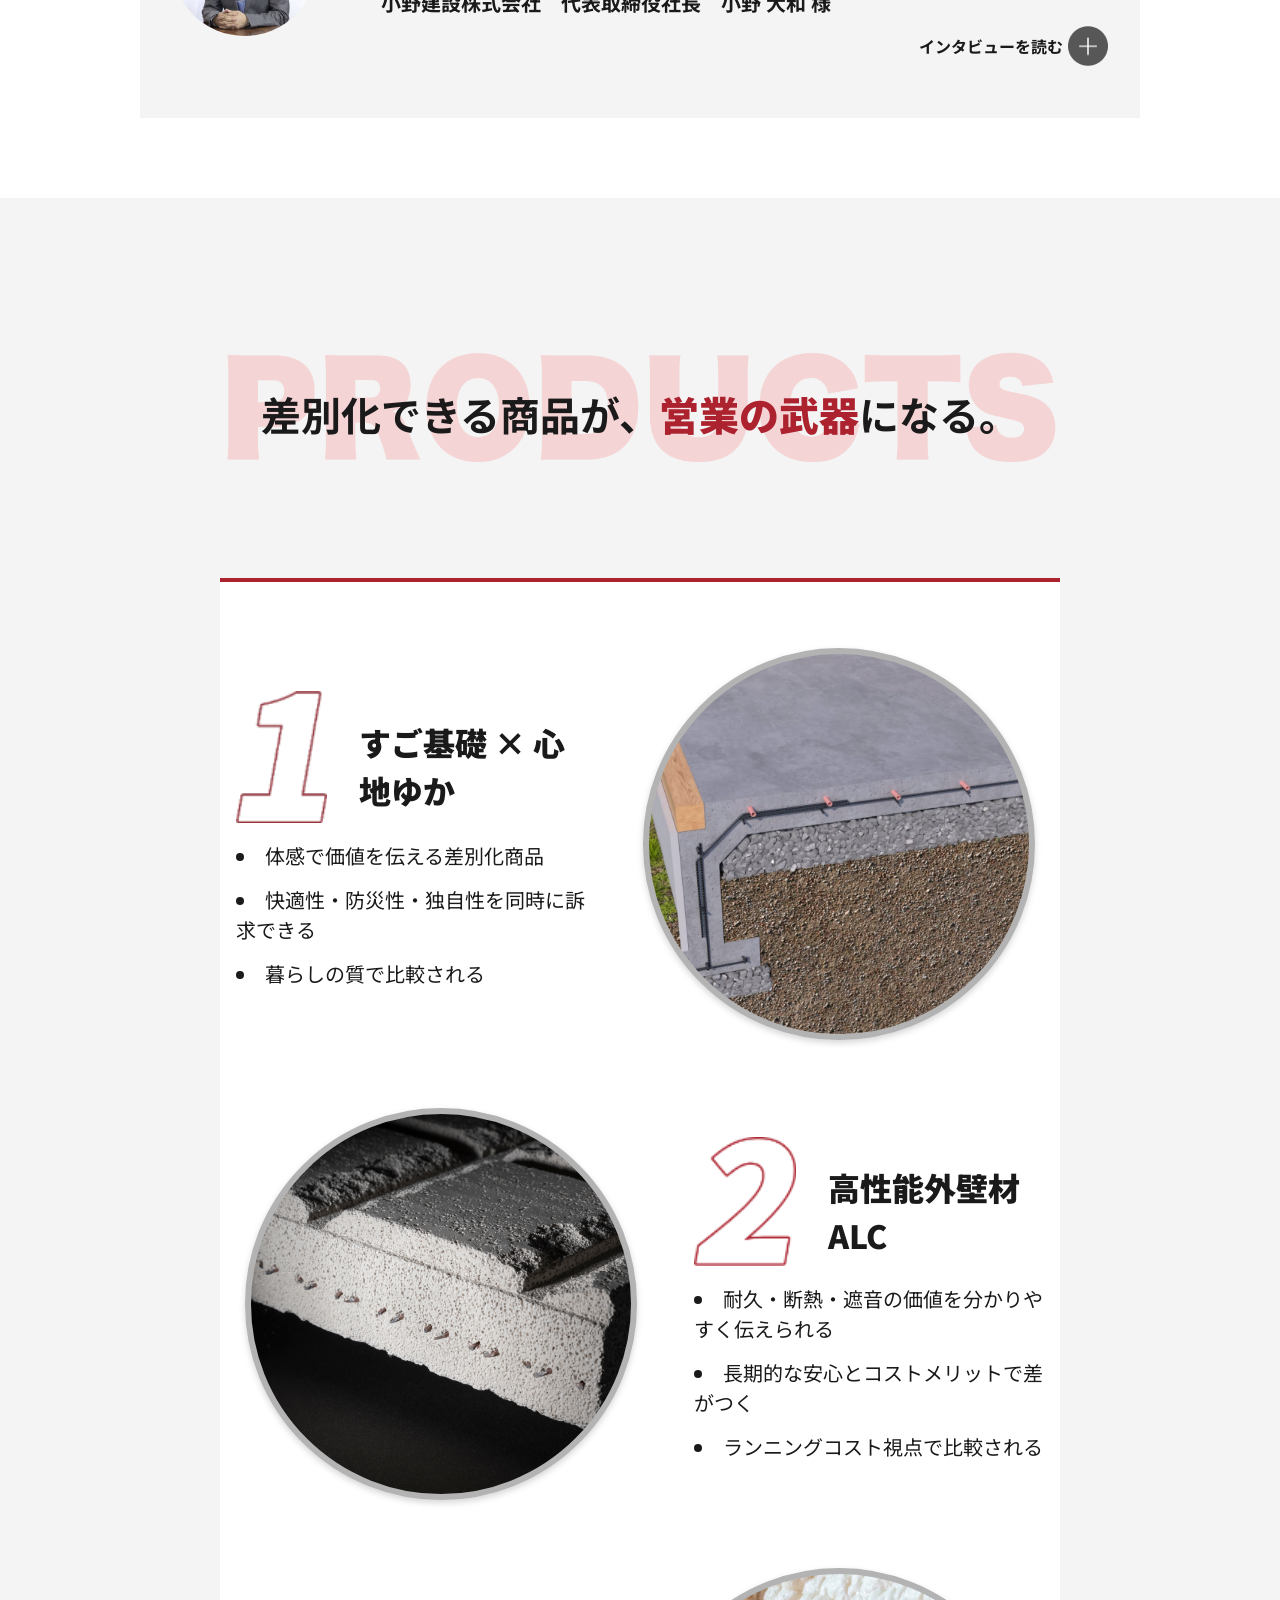
==== commit 60dcf3aa: "Add files via upload" ====
--- a/index.html
+++ b/index.html
@@ -1,916 +1,1327 @@
-<!DOCTYPE html>
-<html lang="ja">
-  <head>
-    <meta charset="utf-8" />
-    <meta name="viewport" content="width=device-width, initial-scale=1" />
-    <title>ユニバーサルホーム FC加盟法人募集</title>
-    <link rel="shortcut icon" href="img/favicon.ico" type="image/x-icon">
-    <link rel="stylesheet" href="style.css" />
-  </head>
-
-  <body>
-    <main class="site-main">
-      <!-- First View -->
-      <section class="fv" id="fv">
-        <div class="fv__visual">
-          <video class="fv__movie" autoplay muted loop playsinline>
-            <source src="img/movie.mp4" type="video/mp4" />
-          </video>
-
-          <div class="fv__overlay" aria-hidden="true"></div>
-
-          <div class="fv__inner">
-            <h1 class="fv__title">
-              注文住宅市場は、すでに変わり始めている。<br />
-              単独経営の限界を超える、次の戦い方へ。
-            </h1>
-
-            <p class="fv__lead">
-              信頼と商品力、共創の力で共に成長し、<br />
-              地域で選ばれ続ける注文住宅事業へ。<br />
-              ユニバーサルホーム FC 加盟法人募集
-            </p>
-          </div>
-        </div>
-
-        <!-- <div class="fv__cta">
-          <div class="fv__cta-inner">
-            <a href="#request" class="fv__button">
-              <span>資料請求</span>
-            </a>
-
-            <a href="#consultation" class="fv__button">
-              <span>個別相談</span>
-            </a>
-          </div>
-        </div> -->
-      </section>
-
-      <!-- Market Section -->
-      <section class="market" id="market">
-        <div class="market__inner">
-          <h2 class="market__title">
-            注文住宅市場は、すでに変わり始めている。<br />
-            単独経営の限界を超える、次の戦い方へ
-          </h2>
-
-          <p class="market__text">
-            人口減少による市場縮小に加え、建築資材・土地・人件費の上昇、来場数の減少、金利上昇。<br />
-            さらに現在は、建売住宅・中古住宅・新築マンションとの比較の中で、選ばれるかどうかが決まります。<br />
-            「良い家をつくる」だけでは、受注につながりません。<br />
-            その結果、すべてが求められる時代になっています。
-          </p>
-        </div>
-      </section>
-
-      <!-- Worries Section -->
-      <section class="worries" id="worries">
-        <div class="worries__inner">
-          <div class="worries__box">
-            <h2 class="worries__title">
-              <img
-                src="img/worries_ttl.png"
-                alt="このような状況に直面していませんか？"
-                width="837"
-                height="88"
-                class="worries__title-img"
-              />
-            </h2>
-
-            <div class="worries__cards">
-              <div class="worry-card">
-                <p class="worry-card__text">
-                  <span class="worry-card__emphasis">年間1〜10棟規模</span
-                  ><span class="worry-card__normal">から、</span><br />
-                  <span class="worry-card__normal"
-                    >次の成長モデルを模索している</span
-                  >
-                </p>
-              </div>
-
-              <div class="worry-card">
-                <p class="worry-card__text">
-                  <span class="worry-card__normal">地域での信頼はあるが、</span
-                  ><br />
-                  <span class="worry-card__emphasis"
-                    >商品力や差別化に課題を感じている</span
-                  >
-                </p>
-              </div>
-
-              <div class="worry-card">
-                <p class="worry-card__text">
-                  <span class="worry-card__normal">広告費をかけても、</span
-                  ><br />
-                  <span class="worry-card__emphasis"
-                    >来場や商談につながりにくい</span
-                  >
-                </p>
-              </div>
-
-              <div class="worry-card">
-                <p class="worry-card__text">
-                  <span class="worry-card__normal">営業体制の属人化や、</span
-                  ><br />
-                  <span class="worry-card__emphasis"
-                    >人材育成に課題を感じている</span
-                  >
-                </p>
-              </div>
-
-              <div class="worry-card">
-                <p class="worry-card__text">
-                  <span class="worry-card__normal">次の世代に引き継げる、</span
-                  ><br />
-                  <span class="worry-card__emphasis"
-                    >“売れる仕組み”をつくりたい</span
-                  >
-                </p>
-              </div>
-
-              <div class="worry-card">
-                <p class="worry-card__text">
-                  <span class="worry-card__emphasis"
-                    >大手ハウスメーカーとの競合で、</span
-                  ><br />
-                  <span class="worry-card__normal">選ばれにくくなっている</span>
-                </p>
-              </div>
-            </div>
-
-            <p class="worries__note">
-              これは多くの注文住宅会社が直面している共通の課題です。
-            </p>
-          </div>
-        </div>
-      </section>
-
-      <!-- Limitations Section -->
-      <section class="limitations" id="limitations">
-        <div class="limitations__lead">
-          <div class="limitations__inner limitations__lead-inner">
-            <img
-              src="img/limitations_title.png"
-              alt="一社で“すべてを担う経営”には限界がある。"
-              width="750"
-              height="216"
-              class="limitations__title-img"
-            />
-          </div>
-        </div>
-
-        <div class="limitations__content">
-          <div class="limitations__inner limitations__content-inner">
-            <div class="limitations__icon-box">
-              <img
-                src="img/limitations_icon01.jpg"
-                alt="来場数の減少"
-                width="233"
-                height="233"
-                class="limitations__icon"
-              />
-
-              <img
-                src="img/limitations_icon02.jpg"
-                alt="広告費の上昇"
-                width="233"
-                height="233"
-                class="limitations__icon"
-              />
-
-              <img
-                src="img/limitations_icon03.jpg"
-                alt="契約率の悪化"
-                width="233"
-                height="233"
-                class="limitations__icon"
-              />
-
-              <img
-                src="img/limitations_icon04.jpg"
-                alt="資材価格の高騰"
-                width="233"
-                height="233"
-                class="limitations__icon"
-              />
-            </div>
-
-            <img
-              src="img/bottom_arrow.png"
-              alt=""
-              width="274"
-              height="265"
-              class="limitations__arrow"
-              aria-hidden="true"
-            />
-
-            <div class="limitations__message">
-              <div class="limitations__message-inner">
-                <p
-                  class="limitations__message-line limitations__message-line--black"
-                >
-                  これは個社の努力だけで解決できる問題ではありません。
-                </p>
-                <p
-                  class="limitations__message-line limitations__message-line--red"
-                >
-                  経営のやり方そのものを見直す必要があります。
-                </p>
-              </div>
-            </div>
-          </div>
-        </div>
-      </section>
-
-      <section class="comparison-section" id="comparison">
-        <div class="comparison-section__inner">
-          <div class="comparison-section__basis">
-            <div class="comparison-section__heading">
-              <img
-                src="img/comparison_title.png"
-                alt="個社の強みだけではなく、外部の仕組みやノウハウを掛け合わせる時代へ"
-                width="641"
-                height="101"
-                class="comparison-section__heading-img"
-              />
-            </div>
-
-            <div class="comparison-section__row comparison-section__row--top">
-              <div class="comparison-section__image">
-                <img
-                  src="img/comparison01.jpg"
-                  alt="ハウスメーカー住宅の外観"
-                />
-              </div>
-
-              <div
-                class="comparison-section__box comparison-section__box--right"
-              >
-                <div class="comparison-card">
-                  <h3 class="comparison-card__title">ハウスメーカー</h3>
-
-                  <div class="comparison-item">
-                    <div
-                      class="comparison-item__head comparison-item__head--red"
-                    >
-                      強み
-                    </div>
-                    <ul class="comparison-item__list">
-                      <li>全国ブランドとしての信頼がある</li>
-                      <li>商品、仕様の整備が進んでいる</li>
-                      <li>広告、販促の発信力がある</li>
-                    </ul>
-                  </div>
-
-                  <div class="comparison-item comparison-item--mt">
-                    <div
-                      class="comparison-item__head comparison-item__head--gray"
-                    >
-                      弱み
-                    </div>
-                    <ul class="comparison-item__list">
-                      <li>地域事情に応じた柔軟な対応がしにくい</li>
-                      <li>提案や営業手法の現場最適化に限界がある</li>
-                      <li>画一的に見られやすい</li>
-                    </ul>
-                  </div>
-                </div>
-              </div>
-            </div>
-
-            <!-- 下段 -->
-            <div
-              class="comparison-section__row comparison-section__row--bottom"
-            >
-              <div
-                class="comparison-section__box comparison-section__box--left"
-              >
-                <div class="comparison-card">
-                  <h3 class="comparison-card__title">地域工務店</h3>
-
-                  <div class="comparison-item">
-                    <div
-                      class="comparison-item__head comparison-item__head--red"
-                    >
-                      強み
-                    </div>
-                    <ul class="comparison-item__list">
-                      <li>地域密着で顧客対応ができる</li>
-                      <li>意思決定が早く柔軟に動ける</li>
-                      <li>土地、紹介、地域ネットワークに強い</li>
-                    </ul>
-                  </div>
-
-                  <div class="comparison-item comparison-item--mt">
-                    <div
-                      class="comparison-item__head comparison-item__head--gray"
-                    >
-                      弱み
-                    </div>
-                    <ul class="comparison-item__list">
-                      <li>ブランド認知を広げにくい</li>
-                      <li>商品や提案の差別化が属人的になりやすい</li>
-                      <li>集客や営業教育を自社で抱えやすい</li>
-                    </ul>
-                  </div>
-                </div>
-              </div>
-
-              <div
-                class="comparison-section__image comparison-section__image--bottom"
-              >
-                <img
-                  src="img/comparison02.jpg"
-                  alt="地域工務店の施工イメージ"
-                />
-              </div>
-            </div>
-
-            <p class="comparison-section__message">
-              だからこそ、両社の強みを掛け合わせて“選ばれる力”を強化することが重要です
-            </p>
-          </div>
-        </div>
-      </section>
-
-      <!-- Cooperation Section -->
-      <section class="cooperation" id="cooperation">
-        <div class="cooperation__inner">
-          <div class="cooperation__panel">
-            <div class="cooperation__heading">
-              <h2 class="cooperation__title">単独経営から、補い合う経営へ。</h2>
-            </div>
-
-            <p class="cooperation__text">
-              これからの注文住宅に必要なのは、足りない経営資源を<br />
-              一社で抱え込むことではなく、補いながら戦う事です。<br />
-              地域で信頼を積み重ねてきた企業であっても、お客様が住宅会社を<br />
-              比較する初期段階で、候補に入れていないケースが多くあります。<br />
-              これは、施工力や対応力の問題ではなく、ブランド認知・商品訴求・<br />
-              集客導線の不足によって起こる機会損失です。<br />
-              だからこそ、個社だけで抱え込むのではなく、地域企業が持ってきた<br />
-              信頼や施工力に、ユニバーサルホームの商品力・ブランド力・<br />
-              営業支援を掛け合わせ、地域で“選ばれる力”を高めていくことが重要です。
-            </p>
-          </div>
-        </div>
-      </section>
-
-      <!-- Orders Section -->
-      <section class="orders" id="orders">
-        <div class="orders__title-area">
-          <div class="orders__title-inner">
-            <img
-              src="img/orders_title.png"
-              alt="営業力をブランド力×商品力×共創の力で補完し、受注につなげる。"
-              class="orders__title-image"
-              width="750"
-              height="140"
-            />
-          </div>
-        </div>
-
-        <div class="orders__content">
-          <div class="orders__content-inner">
-            <!-- この中に、画像＋説明文＋3カードを配置していきます -->
-            <div class="orders__intro">
-              <img
-                src="img/orders01.jpg"
-                alt="ユニバーサルホームの打ち合わせ風景"
-                class="orders__intro-image"
-                width="593"
-                height="346"
-              />
-
-              <p class="orders__intro-text">
-                ユニバーサルホームは、<br />
-                <span>信頼・商品力・共創の力</span
-                >を掛け合わせることで、営業現<br />
-                場で必要な“選ばれる力”を強化し、受注につなげます。
-              </p>
-            </div>
-            <div class="orders__cards">
-              <article class="orders-card">
-                <div class="orders-card__corner" aria-hidden="true"></div>
-
-                <h3 class="orders-card__title">信頼の補充</h3>
-
-                <p class="orders-card__lead">
-                  全国ブランドの認知と実績により、<br />
-                  ネット比較の初期段階から候補に入ります。
-                </p>
-
-                <ul class="orders-card__list">
-                  <li>初回接触時の安心感が生まれる</li>
-                  <li>比較候補から外れにくくなる</li>
-                  <li>価格だけで判断されにくくなる</li>
-                </ul>
-
-                <img
-                  src="img/confidence.png"
-                  alt=""
-                  class="orders-card__icon"
-                  width="157"
-                  height="157"
-                />
-              </article>
-
-              <article class="orders-card">
-                <div class="orders-card__corner" aria-hidden="true"></div>
-
-                <h3 class="orders-card__title">商品力の補充</h3>
-
-                <p class="orders-card__lead">
-                  差別化された商品・仕様が営業現場で<br />
-                  武器となり、価格ではなく、性能や<br />
-                  暮らしの質で選ばれます。
-                </p>
-
-                <ul class="orders-card__list">
-                  <li>体感で価値を伝えられる</li>
-                  <li>競合比較で選ばれる</li>
-                  <li>価格以外の判断軸をつくれる</li>
-                </ul>
-
-                <img
-                  src="img/product-apeal.png"
-                  alt=""
-                  class="orders-card__icon"
-                  width="157"
-                  height="157"
-                />
-              </article>
-
-              <article class="orders-card">
-                <div class="orders-card__corner" aria-hidden="true"></div>
-
-                <h3 class="orders-card__title">共創の補充</h3>
-
-                <p class="orders-card__lead">
-                  集客・教育・経営に関する支援と情報<br />
-                  共有により、継続的に受注を生み出し<br />
-                  ます。
-                </p>
-
-                <ul class="orders-card__list">
-                  <li>成功事例を活用できる</li>
-                  <li>経営課題を相談できる</li>
-                  <li>人材育成の仕組みを活用できる</li>
-                </ul>
-
-                <img
-                  src="img/co-coreation.png"
-                  alt=""
-                  class="orders-card__icon"
-                  width="157"
-                  height="157"
-                />
-              </article>
-            </div>
-          </div>
-        </div>
-      </section>
-
-      <!-- Message Section -->
-      <section class="message-section" id="message">
-        <div class="message-section__inner">
-          <div class="message-section__visual" aria-hidden="true"></div>
-          <div class="message-section__shadow" aria-hidden="true"></div>
-
-          <div class="message-section__content">
-            <h2 class="message-section__title">
-              強みを掛け合わせ、成果につなげる。
-            </h2>
-
-            <p class="message-section__text">
-              注文住宅市場が厳しさを増す中で必要なのは、精神論ではなく、再現性のある仕組みです。<br />
-              ユニバーサルホームは、<br />
-              本部がすべてを指示する仕組みではありません。<br />
-              一方で、加盟店に任せきりにする仕組みでもありません。<br />
-              本部が提供すべきものは提供し、地域で磨くべきものは加盟店と共に高めていく。<br />
-              それぞれの役割を明確にし、強みを掛け合わせながら、継続的に成果を生み出していきます。<br />
-              その結果、加盟店ごとに成果の再現性を高めていきます。
-            </p>
-          </div>
-
-          <img
-            src="img/miura.png"
-            alt="株式会社ユニバーサルホーム 代表取締役 三浦 亨"
-            class="message-section__profile message-section__profile--1"
-            width="248"
-            height="307"
-          />
-
-          <img
-            src="img/watanabe.png"
-            alt="株式会社ユニバーサルホーム 取締役 FC本部長 渡邊 雄士"
-            class="message-section__profile message-section__profile--2"
-            width="248"
-            height="307"
-          />
-        </div>
-      </section>
-
-      <section class="improvement" id="improvement">
-        <div class="improvement__inner">
-          <img
-            src="img/improvement_title.png"
-            alt="安定して受注できる経営へ。"
-            class="improvement__title-img"
-          />
-          <img
-            src="img/improvement.png"
-            alt="集客力・営業力・組織力"
-            class="improvement__main-img"
-          />
-        </div>
-      </section>
-
-      <section class="performance" id="performance">
-        <div class="performance__title-area">
-          <div class="performance__inner performance__inner--title">
-            <img
-              src="img/performance_title.png"
-              alt="加盟後の成果を支える実績"
-              class="performance__title-img"
-              width="1440"
-              height="138"
-            />
-          </div>
-        </div>
-
-        <div class="performance__content">
-          <div class="performance__inner performance__inner--content">
-            <img
-              src="img/performance_subtitle.png"
-              alt="全国の加盟企業とともに、地域で選ばれる住宅事業づくりを推進しています。"
-              class="performance__heading-img"
-              width="914"
-              height="100"
-            />
-
-            <img
-              src="img/performance_achievement.png"
-              alt="実績 累計引き渡し棟数 52,403棟"
-              class="performance__card-img performance__card-img--handover"
-              width="534"
-              height="249"
-            />
-
-            <img
-              src="img/performance_founding.png"
-              alt="実績 創業 31年"
-              class="performance__card-img performance__card-img--history"
-              width="534"
-              height="249"
-            />
-
-            <img
-              src="img/performance_satisfaction.png"
-              alt="お客様満足度 営業担当満足度97.1% 工務担当満足度96.4%"
-              class="performance__card-img performance__card-img--satisfaction"
-              width="534"
-              height="249"
-            />
-
-            <p class="performance__note">
-              ※2021年4月1日〜2026年3月31日お客様アンケートによる
-            </p>
-          </div>
-        </div>
-      </section>
-
-      <section class="group" id="group">
-        <div class="group__inner">
-          <div class="group__awards">
-            <h2 class="group__awards-title">受賞歴</h2>
-
-            <img
-              src="img/good-design.png"
-              alt="GOOD DESIGN"
-              class="group__award-logo group__award-logo--gooddesign"
-              width="225"
-              height="112"
-            />
-            <img
-              src="img/kids-design.png"
-              alt="KIDS DESIGN AWARD"
-              class="group__award-logo group__award-logo--kidsdesign"
-              width="226"
-              height="112"
-            />
-            <img
-              src="img/jra.png"
-              alt="ジャパン・レジリエンス・アワード 2022"
-              class="group__award-logo group__award-logo--resilience"
-              width="226"
-              height="112"
-            />
-          </div>
-
-          <img
-            src="img/group_title.png"
-            alt="年間4万棟の住宅供給実績をもつ、飯田グループの経営基盤"
-            class="group__title-img"
-            width="595"
-            height="88"
-          />
-
-          <img
-            src="img/group_text.png"
-            alt="ユニバーサルホームは、飯田グループホールディングス（東証プライム上場）のグループ企業です。分譲住宅日本一のグループ基盤により、資材調達力と住宅事業ノウハウを活かした事業運営が可能です。その基盤が、安定した供給と継続的な事業成長を支えています。"
-            class="group__content-img"
-            width="1210"
-            height="193"
-          />
-
-          <img
-            src="img/iidasangyo_logo.png"
-            alt="飯田グループホールディングス すまいーだ 株式会社飯田産業"
-            class="group__company-logo"
-            width="234"
-            height="69"
-          />
-        </div>
-      </section>
-
-      <!-- Voice Section -->
-      <section class="voice" id="voice">
-        <div class="voice__title-area">
-          <div class="voice__title-inner">
-            <img
-              src="img/voice_title.png"
-              alt="加盟企業の声"
-              class="voice__title-img"
-              width="750"
-              height="139"
-            />
-          </div>
-        </div>
-
-        <div class="voice__content">
-          <div class="voice__inner">
-            <div class="voice__cards">
-              <article class="voice-card">
-                <img
-                  src="img/takeda.png"
-                  alt="株式会社胡桃工房 竹田 哲也 様"
-                  class="voice-card__photo"
-                  width="126"
-                  height="126"
-                />
-
-                <div class="voice-card__body">
-                  <h3 class="voice-card__title">
-                    <span>“施工会社”だった自分たちが、</span><br />
-                    <span class="voice-card__title-emphasis">
-                      地域に選ばれる住宅会社へ変わった。
-                    </span>
-                  </h3>
-
-                  <p class="voice-card__name">株式会社胡桃工房 竹田 哲也 様</p>
-                </div>
-
-                <div class="voice-card__interview">
-                  <span class="voice-card__interview-text"
-                    >インタビューを読む</span
-                  >
-                  <a
-                    href="#"
-                    class="voice-card__icon-link"
-                    aria-label="インタビューを読む"
-                  >
-                    <img
-                      src="img/plus.png"
-                      alt=""
-                      class="voice-card__icon"
-                      width="26"
-                      height="26"
-                    />
-                  </a>
-                </div>
-              </article>
-
-              <article class="voice-card">
-                <img
-                  src="img/yamaguchi.png"
-                  alt="株式会社和光産業 山口 勝久 様"
-                  class="voice-card__photo"
-                  width="126"
-                  height="126"
-                />
-
-                <div class="voice-card__body">
-                  <h3 class="voice-card__title">
-                    <span>試行錯誤だった注文住宅事業に、</span><br />
-                    <span class="voice-card__title-emphasis">
-                      “成果につながる仕組み”ができた。
-                    </span>
-                  </h3>
-
-                  <p class="voice-card__name">株式会社和光産業 山口 勝久 様</p>
-                </div>
-
-                <div class="voice-card__interview">
-                  <span class="voice-card__interview-text"
-                    >インタビューを読む</span
-                  >
-                  <a
-                    href="#"
-                    class="voice-card__icon-link"
-                    aria-label="インタビューを読む"
-                  >
-                    <img
-                      src="img/plus.png"
-                      alt=""
-                      class="voice-card__icon"
-                      width="26"
-                      height="26"
-                    />
-                  </a>
-                </div>
-              </article>
-
-              <article class="voice-card">
-                <img
-                  src="img/ono.png"
-                  alt="山野建設株式会社 小野 一志 様"
-                  class="voice-card__photo"
-                  width="126"
-                  height="126"
-                />
-
-                <div class="voice-card__body">
-                  <h3 class="voice-card__title">
-                    <span>地域で築いた信頼に、</span><br />
-                    <span class="voice-card__title-emphasis">
-                      ユニバーサルホームのブランド力が加わった。
-                    </span>
-                  </h3>
-
-                  <p class="voice-card__name">山野建設株式会社 小野 一志 様</p>
-                </div>
-
-                <div class="voice-card__interview">
-                  <span class="voice-card__interview-text"
-                    >インタビューを読む</span
-                  >
-                  <a
-                    href="#"
-                    class="voice-card__icon-link"
-                    aria-label="インタビューを読む"
-                  >
-                    <img
-                      src="img/plus.png"
-                      alt=""
-                      class="voice-card__icon"
-                      width="26"
-                      height="26"
-                    />
-                  </a>
-                </div>
-              </article>
-            </div>
-          </div>
-        </div>
-      </section>
-
-      <!-- Products Section -->
-      <section class="products" id="products">
-        <div class="products__inner">
-          <img
-            src="img/products_title.png"
-            alt="差別化できる商品が、営業の武器になる。"
-            class="products__title-img"
-            width="680"
-            height="99"
-          />
-
-          <div class="products__panel">
-            <div class="products__list">
-              <article class="product-item">
-                <div class="product-item__image-wrap">
-                  <img
-                    src="img/products01.png"
-                    alt="すご基礎の施工イメージ"
-                    class="product-item__image"
-                    width="392"
-                    height="392"
-                  />
-                </div>
-
-                <div class="product-item__body">
-                  <img
-                    src="img/1.png"
-                    alt="1"
-                    class="product-item__number-img product-item__number-img--1"
-                    width="51"
-                    height="73"
-                  />
-
-                  <h3 class="product-item__title">すご基礎 × 心地ゆか</h3>
-
-                  <ul class="product-item__text">
-                    <li>体感で価値を伝えられる差別化商品</li>
-                    <li>快適性・防災性・独自性を同時に訴求できる</li>
-                    <li>暮らしの質で比較される</li>
-                  </ul>
-                </div>
-              </article>
-
-              <article class="product-item product-item--reverse">
-                <div class="product-item__image-wrap">
-                  <img
-                    src="img/products02.png"
-                    alt="高性能外壁材ALCのイメージ"
-                    class="product-item__image"
-                    width="392"
-                    height="392"
-                  />
-                </div>
-
-                <div class="product-item__body">
-                  <img
-                    src="img/2.png"
-                    alt="2"
-                    class="product-item__number-img product-item__number-img--2"
-                    width="63"
-                    height="73"
-                  />
-
-                  <h3 class="product-item__title">高性能外壁材 ALC</h3>
-
-                  <ul class="product-item__text">
-                    <li>耐久・断熱・遮音の価値を分かりやすく伝えられる</li>
-                    <li>長期的な安心とコストメリットで差がつく</li>
-                    <li>ランニングコスト視点で比較される</li>
-                  </ul>
-                </div>
-              </article>
-
-              <article class="product-item">
-                <div class="product-item__image-wrap">
-                  <img
-                    src="img/products03.png"
-                    alt="発泡ウレタンフォームのイメージ"
-                    class="product-item__image"
-                    width="392"
-                    height="392"
-                  />
-                </div>
-
-                <div class="product-item__body">
-                  <img
-                    src="img/3.png"
-                    alt="3"
-                    class="product-item__number-img product-item__number-img--3"
-                    width="58"
-                    height="73"
-                  />
-
-                  <h3 class="product-item__title">発泡ウレタンフォーム</h3>
-
-                  <ul class="product-item__text">
-                    <li>断熱性能の違いを明確に伝えられる</li>
-                    <li>性能で差がつく</li>
-                    <li>根拠をもとに納得される</li>
-                  </ul>
-                </div>
-              </article>
-
-              <article class="product-item product-item--reverse">
-                <div class="product-item__image-wrap">
-                  <img
-                    src="img/products04.png"
-                    alt="メーターモジュールのイメージ"
-                    class="product-item__image"
-                    width="392"
-                    height="392"
-                  />
-                </div>
-
-                <div class="product-item__body">
-                  <img
-                    src="img/4.png"
-                    alt="4"
-                    class="product-item__number-img product-item__number-img--4"
-                    width="62"
-                    height="73"
-                  />
-
-                  <h3 class="product-item__title">メーターモジュール</h3>
-
-                  <ul class="product-item__text">
-                    <li>暮らしやすさの価値を具体的に伝えられる</li>
-                    <li>日常動線の違いで差がつく</li>
-                    <li>ライフステージを問わず提案できる</li>
-                  </ul>
-                </div>
-              </article>
-            </div>
-          </div>
-        </div>
-      </section>
-    </main>
-  </body>
-</html>
+<!doctype html>
+<html lang="ja">
+
+<head>
+    <meta charset="UTF-8">
+    <meta name="viewport" content="width=device-width, initial-scale=1.0">
+    <title>注文住宅FC加盟募集 | ユニバーサルホーム</title>
+    <meta name="description" content="ユニバーサルホームFC加盟法人募集。商品力・ブランド力・本部支援により、地域工務店・建設会社の注文住宅事業を支援します。資料請求・個別相談はこちら。">
+    <meta property="og:locale" content="ja_JP">
+    <meta property="og:title" content="ユニバーサルホームFC加盟法人募集 | 注文住宅事業の成長を支援">
+    <meta property="og:description" content="単独経営から、補い合う経営へ。ユニバーサルホームのFCモデルで、地域に選ばれる注文住宅事業へ。">
+    <meta property="og:type" content="website">
+    <!--// 以下、本番アップ時に置換必須 //-->
+    <meta property="og:url" content="https://www.universalhome-fcpartner.co.jp/">
+    <meta property="og:image" content="https://www.universalhome-fcpartner.co.jp/img/ogp.jpg">
+    <!--// 以上 //-->
+    <meta property="og:site_name" content="ユニバーサルホーム FC加盟法人募集">
+    <meta name="twitter:card" content="summary_large_image">
+    <link rel="icon" href="./favicon.ico" type="image/x-icon">
+    <link rel="stylesheet" href="./css/reset.min.css">
+    <link rel="stylesheet" href="./css/style.css">
+    <link rel="stylesheet" href="./css/page.css">
+    <link rel="preconnect" href="https://fonts.googleapis.com">
+    <link rel="preconnect" href="https://fonts.gstatic.com" crossorigin>
+    <link href="https://fonts.googleapis.com/css2?family=Noto+Sans+JP:wght@200;400;700;900&display=swap"
+        rel="stylesheet">
+    <link href="https://fonts.googleapis.com/css2?family=Noto+Serif+JP:wght@200;400;700&display=swap" rel="stylesheet">
+
+</head>
+
+<body>
+    <section class="hero">
+        <video class="hero__video" autoplay muted loop playsinline>
+            <source src="./img/movie.mp4" type="video/mp4">
+        </video>
+        <div class="m-container">
+            <h1 class="hero__title">ユニバーサルホーム FC加盟法人募集</h1>
+            <h2 class="hero__subtitle">住宅市場は、すでに変わり始めている。<br>単独経営の限界を超える、次の戦い方へ。</h2>
+            <p class="hero__description">ブランド力・商品力・共創の力で共に成長し、<br>地域で選ばれ続ける住宅事業へ。</p>
+            <p class="hero__description">ユニバーサルホームは、<br>地域密着企業の成長を支えるパートナー。</p>
+        </div>
+    </section>
+
+    <section class="market">
+        <div class="m-container">
+            <h2 class="market__title">単独経営では、選ばれにくい時代。</h2>
+            <div class="market__body">
+                <p class="market__description">人口減少による市場縮小に加え、建築資材・土地・人件費の上昇、来場者数の減少、金利上昇。</p>
+                <p class="market__description">さらに現在は、建売住宅・中古住宅・新築マンションとの比較の中で、選ばれるかどうかが決まります。</p>
+                <p class="market__description">「良い家をつくる」だけでは、受注につながりにくい状況です。</p>
+                <p class="market__description">その結果、すべてが求められる時代になっています。</p>
+
+            </div>
+        </div>
+    </section>
+
+    <section class="challenges">
+        <div class="l-container">
+            <h2 class="challenges__title">このような状況に直面していませんか？</h2>
+            <ul class="challenges__list">
+                <li class="challenges__item"><strong
+                        class="challenges__emphasis">年間1～10棟規模</strong>から、<br>次の成長モデルを模索している</li>
+                <li class="challenges__item">地域での信頼はあるが、<br><strong
+                        class="challenges__emphasis">商品力や差別化に課題を感じている</strong></li>
+                <li class="challenges__item">広告費をかけても、<br><strong class="challenges__emphasis">来場や商談につながりにくい</strong>
+                </li>
+                <li class="challenges__item">営業体制の属人化や、<br><strong class="challenges__emphasis">人材育成に課題を感じている</strong>
+                </li>
+                <li class="challenges__item">次の世代にも引き継げる、<br><strong
+                        class="challenges__emphasis">“売れるしくみ”をつくりたい</strong></li>
+                <li class="challenges__item"><strong
+                        class="challenges__emphasis">大手ハウスメーカーとの競合</strong>で、<br>選ばれにくくなってきている</li>
+            </ul>
+            <h3 class="challenges__subtitle">これは多くの住宅会社が直面している共通の課題です。</h3>
+        </div>
+    </section>
+
+    <section class="limitations">
+        <h2 class="limitations__title red_title">一社で“すべてを担う経営”では<strong
+                class="limitations__heading__emphasis">限界がある。</strong></h2>
+        <div class="m-container">
+            <div class="s-container">
+                <ul class="limitations__list">
+                    <li class="limitations__item one">来場者数の減少</li>
+                    <li class="limitations__item two">広告費の上昇</li>
+                    <li class="limitations__item three">契約率の悪化</li>
+                    <li class="limitations__item four">資材価格の高騰</li>
+                </ul>
+            </div>
+            <p class="limitations__arrow">▼</p>
+            <p class="limitations__description">これは個社努力だけで解決できる問題ではありません。<br><strong
+                    class="limitations__emphasis">経営やり方そのものを見直す必要があります。</strong></p>
+        </div>
+    </section>
+
+    <section class="comparison">
+        <div class="m-container">
+            <h2 class="comparison__title">個社の強みだけではなく、外部の仕組みやノウハウを掛け合わせる時代へ</h2>
+            <div class="comparison__row comparison__row--maker">
+                <img src="./img/comparison01.jpg" alt="イメージ図" class="comparison__image">
+                <div class="s-container">
+                    <div class="comparison__group comparison__group--house-maker">
+                        <h3 class="comparison__group-title">ハウスメーカー</h3>
+
+                        <div class="comparison__box comparison__box--strength">
+                            <h4 class="comparison__box-title">強み</h4>
+
+                            <ul class="comparison__list">
+                                <li class="comparison__item">・全国ブランドとしての信頼がある</li>
+                                <li class="comparison__item">・商品、仕様の整備が進んでいる</li>
+                                <li class="comparison__item">・広告、販促の発信力がある</li>
+                            </ul>
+                        </div>
+
+                        <div class="comparison__box comparison__box--weakness">
+                            <h4 class="comparison__box-title">弱み</h4>
+
+                            <ul class="comparison__list">
+                                <li class="comparison__item">・地域事情に応じた柔軟な対応がしにくい</li>
+                                <li class="comparison__item">・提案や営業手法の現場最適化に限界がある</li>
+                                <li class="comparison__item">・画一的にみられやすい</li>
+                            </ul>
+                        </div>
+                    </div>
+                </div>
+            </div>
+            <div class="comparison__row comparison__row--builder">
+                <img src="./img/comparison02.jpg" alt="イメージ図" class="comparison__image">
+                <div class="s-container">
+                    <div class="comparison__group comparison__group--local-builder">
+                        <h3 class="comparison__group-title">地域密着企業</h3>
+
+                        <div class="comparison__box comparison__box--strength">
+                            <h4 class="comparison__box-title">強み</h4>
+
+                            <ul class="comparison__list">
+                                <li class="comparison__item">・地域密着で顧客対応ができる</li>
+                                <li class="comparison__item">・意思決定が速く柔軟に動ける</li>
+                                <li class="comparison__item">・土地、紹介、地域ネットワークに強い</li>
+                            </ul>
+                        </div>
+
+                        <div class="comparison__box comparison__box--weakness">
+                            <h4 class="comparison__box-title">弱み</h4>
+
+                            <ul class="comparison__list">
+                                <li class="comparison__item">・ブランド認知を広げにくい</li>
+                                <li class="comparison__item">・商品や提案の差別化が俗人的になりやすい</li>
+                                <li class="comparison__item">・集客や営業教育を自社で抱えやすい</li>
+                            </ul>
+                        </div>
+                    </div>
+                </div>
+            </div>
+            <h2 class="comparison__conclusion">だからこそ、両社の強みを掛け合わせて<strong
+                    class="comparison__conclusion__emphasis">“選ばれる力”</strong>を強化することが重要です。</h2>
+        </div>
+    </section>
+
+    <section class="cooperation">
+        <div class="m-container">
+            <h2 class="cooperation__title">単独経営から、補い合う経営へ。</h2>
+            <p class="cooperation__description">これからの住宅事業に必要なのは、足りない経営資源を一社で抱え込むことではなく、補いながら戦うことです。</p>
+            <p class="cooperation__description">地域で信頼を積み重ねてきた企業であっても、お客様が住宅会社を比較する初期段階で、候補に入れていないケースが多くあります。</p>
+            <p class="cooperation__description">これは、施工力や対応力の問題ではなく、ブランド認知・商品訴求・集客導線の不足によって起こる機会損失です。</p>
+            <p class="cooperation__description">単独では持ちにくい<strong
+                    class="cooperation__description__emphasis">“選ばれる力”</strong>を、構造として持てるか。</p>
+            <p class="cooperation__description">それが、これからの経営を左右します。</p>
+            <p class="cooperation__description">
+                だからこそ、個社だけで抱え込むのではなく、地域密着企業が培ってきた信頼や施工力に、ユニバーサルホームのブランド力・商品力・営業支援を掛け合わせ、<strong
+                    class="cooperation__description__emphasis">“地域で選ばれる力”</strong>を高めていくことが重要です。</p>
+        </div>
+    </section>
+
+    <section class="orders">
+        <h2 class="orders__title red_title">営業力をブランド力×商品力×共創の力で補完し、受注につなげる。</h2>
+        <div class="m-container">
+            <div class="orders__wrapper">
+                <img src="./img/orders01.jpg" alt="信頼×商品力×共創の力" class="orders__image">
+                <p class="orders__description">ユ二バーサルホームは、<strong
+                        class="orders__emphasis">ブランド力・商品力・共創の力</strong>を掛け合わせることで、 営業現場で必要な“選ばれる力”を強化し、受注につなげます。</p>
+            </div>
+            <div class="s-container">
+                <div class="orders__block orders__block--confidence">
+                    <h3 class="orders__block-title">ブランド力の補完</h3>
+
+                    <p class="orders__block-description">全国ブランドの認知と実績により、ネット比較の初期段階から候補に入ります。</p>
+
+                    <ul class="orders__list">
+                        <li class="orders__item">初回接触時の安心感が生まれる</li>
+                        <li class="orders__item">比較の候補から外れにくくなる</li>
+                        <li class="orders__item">価格だけで判断されにくくなる</li>
+                    </ul>
+                </div>
+
+                <div class="orders__block orders__block--product-appeal">
+                    <h3 class="orders__block-title">商品力の補完</h3>
+
+                    <p class="orders__block-description">差別化された商品・仕様が営業現場では武器となり、価格ではなく、性能や暮らしの質で選ばれます。</p>
+
+                    <ul class="orders__list">
+                        <li class="orders__item">体感で価値を伝えられる</li>
+                        <li class="orders__item">競合比較で違いを示せる</li>
+                        <li class="orders__item">価格以外の判断軸をつくれる</li>
+                    </ul>
+                </div>
+
+                <div class="orders__block orders__block--co-creation">
+                    <h3 class="orders__block-title">共創の補完</h3>
+
+                    <p class="orders__block-description">集客・教育・経営に関する支援と情報共有により、継続的に受注を生み出しています。</p>
+
+                    <ul class="orders__list">
+                        <li class="orders__item">成功事例を活用できる</li>
+                        <li class="orders__item">経営課題を相談できる</li>
+                        <li class="orders__item">人材育成の仕組みを活用できる</li>
+                    </ul>
+                </div>
+            </div>
+        </div>
+    </section>
+
+    <section class="results">
+        <h2 class="results__title">強みを掛け合わせ、成果につなげる。</h2>
+        <div class="m-container">
+            <div class="results__text">
+
+                <p class="results__description">住宅市場が厳しさを増す中で必要なのは、精神論ではなく、再現性のある仕組みです。</p>
+                <p class="results__description">ユニバーサルホームは、本部がすべてを指示する仕組みではありません。</p>
+                <p class="results__description">一方で、加盟企業に任せきりにする仕組みでもありません。</p>
+                <p class="results__description">本部が提供すべきものは提供し、地域で磨くべきものは、加盟企業と共に高めていく。</p>
+                <p class="results__description">それぞれの役割を明確にし、強みを掛け合わせながら、継続的に成果を生み出していきます。</p>
+                <p class="results__description">その結果、加盟企業ごとに成果の再現性を高めていきます。</p>
+            </div>
+
+            <div class="results__photo">
+                <div class="results__person">
+                    <img src="./img/miura.png" class="results__person-image" alt="株式会社ユニバーサルホーム 代表取締役 三浦 亨">
+                </div>
+
+                <div class="results__person">
+                    <img src="./img/watanabe.png" class="results__person-image" alt="株式会社ユニバーサルホーム 取締役 FC本部長 渡邉 雄士">
+                </div>
+            </div>
+        </div>
+    </section>
+
+    <section class="management">
+        <div class="m-container">
+            <h2 class="management__title">安定して受注できる経営へ。</h2>
+            <div class="management__features">
+                <div class="management__feature">
+                    <h3 class="management__feature-title">集客</h3>
+                    <p class="management__feature-description">比較の初期段階で候補に入ります。</p>
+                </div>
+
+                <div class="management__feature">
+                    <h3 class="management__feature-title">営業</h3>
+                    <p class="management__feature-description">価格競争に頼らず受注につながります。</p>
+                </div>
+
+                <div class="management__feature">
+                    <h3 class="management__feature-title">組織</h3>
+                    <p class="management__feature-description">属人化しない営業体制を構築します。</p>
+                </div>
+            </div>
+        </div>
+    </section>
+
+    <section class="performance">
+        <h2 class="performance__title red_title">加盟後の成果を支える実績</h2>
+        <div class="m-container">
+            <h3 class="performance__subtitle">全国の加盟店とともに、注文住宅事業を展開しています。</h3>
+
+            <!--追記-->
+            <h2 class="ttl_main --numbers">
+                <span class="__sub">数字でわかる！</span>
+                <span class="__text">ユニバーサルホーム</span>
+            </h2>
+
+            <div class="bgc_gray">
+                <div class="container">
+                    <div class="unit-box_num">
+
+                        <div class="box_num">
+                            <h3 class="-_title">お引き渡し棟数</h3>
+                            <div class="-_content --deliver">
+                                <div class="-__parts1">
+                                    <div>
+                                        <div class="__img --w128 --w64sp"><img src="img/ico_housing.webp" alt=""></div>
+                                        <div class="__text">
+                                            <p>
+                                                <span class="js_countUp fc_red fz_104 ff_Roboto" data-from="10000"
+                                                    data-to="52403" data-duration="1000">52,403</span>
+                                                <span class="fz_33">棟</span>
+                                            </p>
+                                        </div>
+                                    </div>
+                                    <p class="__found fz_18">（設立～2026年3月31日）</p>
+                                </div><!-- /.-__parts -->
+                                <div class="-__parts2">
+                                    <p class="__ttl_sub">総床面積は</p>
+                                    <div>
+                                        <div class="__img --w104 --w64sp"><img src="img/ico_dome.webp" alt=""></div>
+                                        <div class="__text">
+                                            <p>
+                                                <span class="js_countUp fc_red fz_72 w1-8em ff_Roboto" data-from="1"
+                                                    data-to="125" data-duration="1000">125</span>
+                                                <span class="fz_21">東京ドーム<br>個分<sup>※1</sup></span>
+                                            </p>
+                                        </div>
+                                    </div>
+                                </div><!-- /.-__parts -->
+                            </div><!-- /.-_content -->
+                        </div><!-- /.box_num -->
+
+                        <div class="box_num --half">
+                            <h3 class="-_title">床下浸水の被害件数<sup>※2</sup></h3>
+                            <div class="-_content --def">
+                                <div class="__img --w128 --w80sp"><img src="img/ico_flooding.webp" alt=""></div>
+                                <div class="__text">
+                                    <p>
+                                        <span class="fc_red fz_104 ff_Roboto js_scroll fadeBounce">0</span>
+                                        <span class="fz_33">件</span>
+                                    </p>
+                                </div>
+                            </div><!-- /.-_content -->
+                        </div><!-- /.box_num --half -->
+
+                        <div class="box_num --half">
+                            <h3 class="-_title">地震での半壊・全壊<sup>※3</sup></h3>
+                            <div class="-_content --def">
+                                <div class="__img --w128 --w80sp"><img src="img/ico_break.webp" alt=""></div>
+                                <div class="__text">
+                                    <p>
+                                        <span class="fc_red fz_104 ff_Roboto js_scroll fadeBounce --delay05">0</span>
+                                        <span class="fz_33">棟</span>
+                                    </p>
+                                </div>
+                            </div><!-- /.-_content -->
+                        </div><!-- /.box_num --half -->
+
+                        <div class="box_num">
+                            <h3 class="-_title">二階建てと平屋の建築割合<sup>※4</sup></h3>
+                            <div class="-_content --rate">
+                                <div class="-__parts1">
+                                    <p class="__ttl_sub js_scroll fadeIn --delay17">二階建て</p>
+                                    <div class="__text">
+                                        <p class="js_scroll fadeBounce --delay20">
+                                            <span class="fc_red fz_80 ff_Roboto">73</span>
+                                            <span class="fz_33">%</span>
+                                        </p>
+                                    </div>
+                                </div><!-- /.-__parts -->
+                                <div class="-__parts2">
+                                    <div class="js_scroll c-circle">
+                                        <svg class="c-circle__view" viewBox="0 0 63.6619772368 63.6619772368">
+                                            <circle class="c-circle__1" cx="31.8309886184" cy="31.8309886184"
+                                                r="15.9154943092" />
+                                            <circle class="c-circle__2" cx="31.8309886184" cy="31.8309886184"
+                                                r="15.9154943092" />
+                                            <circle class="c-circle__3" cx="31.8309886184" cy="31.8309886184"
+                                                r="15.9154943092" />
+                                        </svg>
+                                        <div class="__house1"><img src="img/graph_house_h.svg" alt=""></div>
+                                        <div class="__house2"><img src="img/graph_house.svg" alt=""></div>
+                                    </div>
+                                </div><!-- /.-__parts -->
+                                <div class="-__parts3">
+                                    <p class="__ttl_sub js_scroll fadeIn --delay07">平屋</p>
+                                    <div class="__text">
+                                        <p class="js_scroll fadeBounce --delay10">
+                                            <span class="fc_red fz_80 ff_Roboto">27</span>
+                                            <span class="fz_33">%</span>
+                                        </p>
+                                    </div>
+                                </div><!-- /.-__parts -->
+                            </div><!-- /.-_content -->
+                        </div><!-- /.box_num -->
+
+                        <div class="box_num">
+                            <h3 class="-_title">お客さま満足度<sup>※5</sup></h3>
+                            <div class="-_content --degree">
+                                <div class="-__parts">
+                                    <p class="__ttl_sub">営業担当者の満足度</p>
+                                    <div>
+                                        <div class="__img --w72sp"><img src="img/ico_satisfy.webp" alt=""></div>
+                                        <div class="__text">
+                                            <p class=" ">
+                                                <span class="fc_red js_scroll fadeBounce"><span
+                                                        class="fz_72 ff_Roboto">97.</span><span
+                                                        class="fz_48 ff_Roboto">1</span></span>
+                                                <span class="fz_33">%</span>
+                                            </p>
+                                        </div>
+                                    </div>
+                                </div><!-- /.-__parts -->
+                                <div class="-__parts">
+                                    <p class="__ttl_sub">工務担当者の満足度</p>
+                                    <div>
+                                        <div class="__img --w72sp"><img src="img/ico_construct.webp" alt=""></div>
+                                        <div class="__text">
+                                            <p class="">
+                                                <span class="fc_red js_scroll fadeBounce --delay05"><span
+                                                        class="fz_72 ff_Roboto">96.</span><span
+                                                        class="fz_48 ff_Roboto">4</span></span>
+                                                <span class="fz_33">%</span>
+                                            </p>
+                                        </div>
+                                    </div>
+                                </div><!-- /.-__parts -->
+                            </div><!-- /.-_content -->
+                        </div><!-- /.box_num -->
+
+                        <div class="box_num --award">
+                            <h3 class="-_title">受賞歴</h3>
+                            <div class="-_content js_scroll">
+                                <div class="-__parts">
+                                    <div class="-_fadeBottom -_delay04">
+                                        <div class="__img"><img src="img/award1.webp" alt=""></div>
+                                        <div class="__text">
+                                            <p>グッドデザイン賞</p>
+                                        </div>
+                                    </div>
+                                </div><!-- /.-__parts -->
+                                <div class="-__parts">
+                                    <div class="-_fadeBottom -_delay06">
+                                        <div class="__img"><img src="img/award2.webp" alt=""></div>
+                                        <div class="__text">
+                                            <p>キッズデザイン賞</p>
+                                        </div>
+                                    </div>
+                                </div><!-- /.-__parts -->
+                                <div class="-__parts">
+                                    <div class="-_fadeBottom -_delay08">
+                                        <div class="__img"><img src="img/award3.webp" alt=""></div>
+                                        <div class="__text">
+                                            <p>ジャパン <br class="__sp_only">レジリエンス<br>アワード</p>
+                                        </div>
+                                    </div>
+                                </div><!-- /.-__parts -->
+                            </div><!-- /.-_content -->
+                        </div><!-- /.box_num -->
+
+                    </div><!-- /.unit-box -->
+                </div><!-- /.container -->
+            </div><!-- /.bgc_gray -->
+
+            <div class="bgc_gray">
+
+                <div class="container">
+
+                    <h2 class="ttl_main --performance">
+                        <span class="__sub">数字でわかる！</span>
+                        <span class="__text">ユニバーサルホームの性能</span>
+                        <span class="__note">※<a
+                                href="https://www.universalhome.co.jp/technology/sapporo/">北海道仕様</a>は性能が異なります</span>
+                    </h2>
+                    <div class="unit-box_num">
+
+                        <div class="box_num">
+                            <h3 class="-_title">基本性能<sup>※6</sup></h3>
+                            <div class="-_content --perf">
+                                <div class="-__parts">
+                                    <p class="__ttl_ability">UA値（断熱性）</p>
+                                    <div class="__text">
+                                        <span class="fc_red fz_80 ff_Roboto js_scroll fadeBounce">0.6</span>
+                                        <span class="fz_21">w/(㎡・k) 以下</span>
+                                    </div>
+                                    <span class="__note">※エリアにより0.26w/(㎡・k)以下も対応可能</span>
+                                    <p class="__sentence">値が小さいほど夏涼しく、冬暖かい</p>
+                                </div><!-- /.-__parts -->
+                                <div class="-__parts">
+                                    <p class="__ttl_ability">耐震等級</p>
+                                    <div class="__text">
+                                        <span
+                                            class="fc_red fz_80 ff_Roboto js_scroll fadeBounce --delay05">3</span><span
+                                            class="fz_21"><sup>※7</sup></span>
+                                        <!--<span class="fz_21">最高等級</span>-->
+                                    </div>
+                                    <p class="__sentence">警察署や消防署と同レベルの耐震性</p>
+                                </div><!-- /.-__parts -->
+                                <div class="-__parts">
+                                    <p class="__ttl_ability">C値（気密性）</p>
+                                    <div class="__text">
+                                        <span class="js_scroll fadeBounce --delay10"><span
+                                                class="fz_80 fc_red ff_Roboto">0.5</span><span class="fz_21">㎠
+                                                /㎡</span></span>
+                                        <span class="fz_21">以下</span>
+                                    </div>
+                                    <p class="__sentence">値が小さいほど気密性が高い</p>
+                                </div><!-- /.-__parts -->
+                            </div><!-- /.-_content -->
+                        </div><!-- /.box_num -->
+
+                        <div class="box_num --half --spec">
+                            <h3 class="-_title">基礎の重量<sup>※8</sup></h3>
+                            <div class="-_content">
+                                <div>
+                                    <div class="-__parts">
+                                        <p class="__ttl_compare">一般的な住宅</p>
+                                        <div class="__text">
+                                            <p class=" js_scroll fadeBounce">
+                                                <span class="fz_72 ff_Roboto">29.</span><span
+                                                    class="fz_48 ff_Roboto">2</span>
+                                                <span class="fz_33">t</span>
+                                            </p>
+                                        </div>
+                                    </div><!-- /.-__parts -->
+                                    <div class="-__parts --w112">
+                                        <div class="__img"><img src="img/ico_flooding.webp" alt=""></div>
+                                    </div><!-- /.-__parts -->
+                                    <div class="-__parts">
+                                        <p class="__ttl_compare fc_red">ユニバーサルホーム</p>
+                                        <div class="__text">
+                                            <p class=" js_scroll fadeBounce --delay05">
+                                                <span class="fc_red fz_72 ff_Roboto">82.</span><span
+                                                    class="fc_red fz_48 ff_Roboto">9</span></span>
+                                                <span class="fz_33">t</span>
+                                            </p>
+                                        </div>
+                                    </div><!-- /.-__parts -->
+                                </div>
+                                <p class="__sentence">低重心だから災害に強い</p>
+                            </div><!-- /.-_content -->
+                        </div><!-- /.box_num --half -->
+
+                        <div class="box_num --half --spec">
+                            <h3 class="-_title">基礎の工期<sup>※8</sup></h3>
+                            <div class="-_content">
+                                <div>
+                                    <div class="-__parts">
+                                        <p class="__ttl_compare">一般的な住宅</p>
+                                        <div class="__text">
+                                            <p class="">
+                                                <span class="fz_72 ff_Roboto js_scroll fadeBounce">22</span>
+                                                <span class="fz_33">日</span>
+                                            </p>
+                                        </div>
+                                    </div><!-- /.-__parts -->
+                                    <div class="-__parts --w112">
+                                        <div class="__img"><img src="img/ico_whet.webp" alt=""></div>
+                                    </div><!-- /.-__parts -->
+                                    <div class="-__parts">
+                                        <p class="__ttl_compare fc_red">ユニバーサルホーム</p>
+                                        <div class="__text">
+                                            <p class="">
+                                                <span
+                                                    class="fc_red fz_72 ff_Roboto js_scroll fadeBounce --delay05">29</span>
+                                                <span class="fz_33">日</span>
+                                            </p>
+                                        </div>
+                                    </div><!-- /.-__parts -->
+                                </div>
+                                <p class="__sentence">時間をかけてしっかりした基礎を形成</p>
+                            </div><!-- /.-_content -->
+                        </div><!-- /.box_num --half -->
+
+                        <div class="box_num --half --spec">
+                            <h3 class="-_title">外壁材の耐久年数<sup>※9</sup></h3>
+                            <div class="-_content">
+                                <div>
+                                    <div class="-__parts">
+                                        <p class="__ttl_compare">一般的な外壁材</p>
+                                        <div class="__text">
+                                            <p class="">
+                                                <span class="fz_72 ff_Roboto js_scroll fadeBounce">30</span>
+                                                <span class="fz_33">年<span class="fz_16 __sub">程度</span></span>
+                                            </p>
+                                        </div>
+                                    </div><!-- /.-__parts -->
+                                    <div class="-__parts --w112">
+                                        <div class="__img"><img src="img/ico_lifetime.webp" alt=""></div>
+                                    </div><!-- /.-__parts -->
+                                    <div class="-__parts">
+                                        <p class="__ttl_compare fc_red">ユニバーサルホーム</p>
+                                        <div class="__text">
+                                            <p class="">
+                                                <span
+                                                    class="fz_72 ff_Roboto fc_red js_scroll fadeBounce --delay05">60</span>
+                                                <span class="fz_33">年<span class="fz_16 __sub">以上</span></span>
+                                            </p>
+                                        </div>
+                                    </div><!-- /.-__parts -->
+                                </div>
+                                <p class="__sentence">2倍以上の耐久年数で長期間安心</p>
+                            </div><!-- /.-_content -->
+                        </div><!-- /.box_num --half -->
+
+                        <div class="box_num --half --spec">
+                            <h3 class="-_title">外壁材の厚さ<sup>※9</sup></h3>
+                            <div class="-_content">
+                                <div>
+                                    <div class="-__parts">
+                                        <p class="__ttl_compare">一般的な外壁材</p>
+                                        <div class="__text">
+                                            <p class="">
+                                                <span class="fz_24">約</span>
+                                                <span class="fz_72 ff_Roboto js_scroll fadeBounce">16</span>
+                                                <span class="fz_24">mm</span>
+                                            </p>
+                                        </div>
+                                    </div><!-- /.-__parts -->
+                                    <div class="-__parts --w112">
+                                        <div class="__img"><img src="img/ico_wall.webp" alt=""></div>
+                                    </div><!-- /.-__parts -->
+                                    <div class="-__parts">
+                                        <p class="__ttl_compare fc_red">ユニバーサルホーム</p>
+                                        <div class="__text">
+                                            <p class="">
+                                                <span
+                                                    class="fz_72 ff_Roboto fc_red js_scroll fadeBounce --delay05">37</span>
+                                                <span class="fz_24">mm</span>
+                                            </p>
+                                        </div>
+                                    </div><!-- /.-__parts -->
+                                </div>
+                                <p class="__sentence">2倍以上の厚さで、群を抜く断熱性と遮音性</p>
+                            </div><!-- /.-_content -->
+                        </div><!-- /.box_num --half -->
+
+                        <div class="box_num">
+                            <h3 class="-_title">床暖房のカバー率<sup>※10</sup></h3>
+                            <div class="-_content --cover">
+                                <div class="-__parts">
+                                    <div class="__img"><img src="img/ico_floorplan_i.webp" alt=""></div>
+                                    <div class="__text">
+                                        <p class="__ttl_sub">一般的な住宅</p>
+                                        <p class="js_scroll fadeBounce">
+                                            <span class="fz_72 ff_Roboto">16.</span><span
+                                                class="fz_48 ff_Roboto">7</span>
+                                            <span class="fz_33">%</span>
+                                        </p>
+                                    </div>
+                                </div><!-- /.-__parts -->
+                                <div class="-__parts">
+                                    <div class="__img"><img src="img/ico_floorplan_u.webp" alt=""></div>
+                                    <div class="__text">
+                                        <p class="__ttl_sub fc_red">ユニバーサルホーム</p>
+                                        <p class=" js_scroll fadeBounce --delay05">
+                                            <span class="fc_red fz_72 ff_Roboto">92.</span><span
+                                                class="fc_red fz_48 ff_Roboto">0</span>
+                                            <span class="fz_33">%</span>
+                                        </p>
+                                    </div>
+                                </div><!-- /.-__parts -->
+                            </div><!-- /.-_content -->
+                        </div><!-- /.box_num -->
+
+                        <h3 class="ttl_guarantee">保証</h3>
+
+                        <div class="box_num --half">
+                            <h3 class="-_title">最長保証年数</h3>
+                            <div class="-_content --def">
+                                <div class="__img --w128 --w72sp"><img src="img/ico_certify.webp" alt=""></div>
+                                <div class="__text">
+                                    <p>
+                                        <span class="fc_red ff_Roboto fz_104 js_scroll fadeBounce">60</span>
+                                        <span class="fz_33">年</span>
+                                    </p>
+                                </div>
+                            </div><!-- /.-_content -->
+                        </div><!-- /.box_num --half -->
+
+                        <div class="box_num --half">
+                            <h3 class="-_title">独自の保証制度</h3>
+                            <div class="-_content --def">
+                                <div class="__img --w128 --w72sp"><img src="img/ico_system.webp" alt=""></div>
+                                <div class="__text">
+                                    <ul class="ls-disc js_scroll fadeIn --delay05">
+                                        <li>完成保証</li>
+                                        <li>建物長期保証</li>
+                                        <li>地盤生涯保証</li>
+                                        <li>住宅設備保証</li>
+                                    </ul>
+                                </div>
+                            </div><!-- /.-_content -->
+                        </div><!-- /.box_num --half -->
+
+                        <div class="bl-caution">
+                            <ul>
+                                <li>※1 東京ドーム1個分46,775㎡で算出</li>
+                                <li>※2 床下浸水はすご基礎を採用した住宅での算出</li>
+                                <li>※3 1995年以降での算出</li>
+                                <li>※4 2024年4月1日～2026年3月31日時お引き渡し物件による（平屋および2階建てを基準として100%に設定）</li>
+                                <li>※5 2021年4月1日～2026年3月31日お客様アンケートによる</li>
+                                <li>※6 5地域による数値</li>
+                                <li>※7
+                                    「耐震等級3」は､品確法(住宅の品質確保の促進等に関する法律)に基づく住宅性能表示制度における「構造の安定（耐震性）」の評価項目で定められた耐震基準の最高等級であり、同制度による住宅性能評価書の交付などを受けることにより取得可能です。等級の取得を希望する場合は､登録住宅性能評価機関の評価を受ける必要があります｡(申請･評価には別途費用がかかります｡)住宅性能評価を受けない場合は､「耐震等級3相当（当社基準）」の趣旨となります｡また、プラン条件等により「耐震等級3」が取得できない場合や「耐震等級3相当」の対象でもない場合がございます
+                                </li>
+                                <li>※8 布基礎（一般的な住宅）とすご基礎（当社）での比較</li>
+                                <li>※9 サイディング（一般的な外壁材）とALC外壁材（当社）での比較</li>
+                                <li>※10 平屋プラン１階床面積に対しての敷設率で比較。 一般的な床暖房は10畳を想定</li>
+                            </ul>
+                        </div>
+                    </div><!-- /.unit-box -->
+
+                    <section class="-__section pu_reason">
+                        <h2 class="ttl_main --reason">
+                            <span class="__text">ユニバーサルホームを<br>選んだ理由</span>
+                        </h2>
+
+                        <div class="graphs js_scroll">
+                            <div class="-_column">
+                                <p class="-__title">すご基礎×心地ゆか</p>
+                                <div class="-__barWrap">
+                                    <div class="__graph1">
+                                        <span class="ff_Roboto number count-up-no" data-from="586" data-to="1086"
+                                            data-duration="1">815</span>
+                                    </div>
+                                </div>
+                            </div><!-- /.-_column -->
+                            <div class="-_column">
+                                <p class="-__title">営業担当</p>
+                                <div class="-__barWrap">
+                                    <div class="__graph2">
+                                        <span class="ff_Roboto number number fadeIn">707</span>
+                                    </div>
+                                </div>
+                            </div><!-- /.-_column -->
+                            <div class="-_column">
+                                <p class="-__title">災害に強い</p>
+                                <div class="-__barWrap">
+                                    <div class="__graph3">
+                                        <span class="ff_Roboto number number fadeIn">453</span>
+                                    </div>
+                                </div>
+                            </div><!-- /.-_column -->
+                            <div class="-_column">
+                                <p class="-__title">価格</p>
+                                <div class="-__barWrap">
+                                    <div class="__graph4">
+                                        <span class="ff_Roboto number number fadeIn">353</span>
+                                    </div>
+                                </div>
+                            </div><!-- /.-_column -->
+                            <div class="-_column">
+                                <p class="-__title">ALC</p>
+                                <div class="-__barWrap">
+                                    <div class="__graph5">
+                                        <span class="ff_Roboto number number fadeIn">332</span>
+                                    </div>
+                                </div>
+                            </div><!-- /.-_column -->
+                        </div><!-- /.graphs -->
+
+                        <div class="__note">
+                            <ul>
+                                <li>2023年4月～2026年3月 当社におけるお施主様アンケートより</li>
+                                <li>上位5項目を抜粋（n=1715/複数回答可能）</li>
+                            </ul>
+                        </div>
+                    </section>
+
+                </div><!-- /.container -->
+            </div><!-- /.bgc_gray -->
+
+            <!-- <div class="s-container">
+                    <div class="performance__card performance__card--achievement">
+                        <h4 class="performance__card-title">実績</h4>
+                        <h5 class="performance__card-heading">累計引き渡し棟数</h5>
+                        <p class="performance__card-value"><strong class="performance__card-number">52,403</strong>棟</p>
+                    </div>
+
+                    <div class="performance__card performance__card--founding">
+                        <h4 class="performance__card-title">実績</h4>
+                        <h5 class="performance__card-heading">創業</h5>
+                        <p class="performance__card-value"><strong class="performance__card-number">31</strong>年<br><small class="performance__card-note">（設立～2026年3月31日）</small></p>
+                    </div>
+
+                    <div class="performance__card performance__card--satisfaction">
+                        <h4 class="performance__card-title">お客様満足度</h4>
+                        <h5 class="performance__card-heading">営業担当者の満足度</h5>
+                        <p class="performance__card-value"><strong class="performance__card-number">97.1</strong>%</p>
+                        <h5 class="performance__card-heading">工務担当者の満足度</h5>
+                        <p class="performance__card-value"><strong class="performance__card-number">96.4</strong>%</p>
+                    </div>
+                </div>
+                <p class="performance__footnote">※2021年4月1日～2026年3月31日お客様アンケートによる</p> -->
+        </div>
+    </section>
+
+    <!-- <section class="award">
+            <div class="m-container">
+                <div class="award__card">
+                    <h4 class="award__card-title">受賞歴</h4>
+                    <ul class="award__list">
+                        <li class="award__item award__result-gooddesign">グッドデザイン賞</li>
+                        <li class="award__item award__result-kidsdesign">キッズデザイン賞</li>
+                        <li class="award__item award__result-japan">ジャパン・レジリエンス・アワード2022</li>
+                    </ul>
+                </div>
+            </div>
+        </section>
+
+        <section class="group">
+            <h2 class="group__title">年間4万棟の住宅供給実績をもつ、飯田グループの経営基盤</h2>
+            <div class="m-container">
+                <div class="s-container">
+                    <p class="group__description pc">ユニバーサルホームは、<br>飯田グループホールディングス（東証プライム上場）のグループ企業です。<br>
+                        分譲住宅日本一のグループ基盤により、<br>
+                        資材調達力と住宅事業ノウハウを活かした事業運営が可能です。<br>
+                        その基盤が、安定した供給と継続的な事業成長を支えています。</p>
+                    <p class="group__description sp">ユニバーサルホームは、<br>飯田グループホールディングス<br>（東証プライム上場）のグループ企業です。<br>
+                        分譲住宅日本一のグループ基盤により、<br>
+                        資材調達力と住宅事業ノウハウを<br>活かした事業運営が可能です。<br>
+                        その基盤が、安定した供給と<br>継続的な事業成長を支えています。</p>
+                </div>
+                <p class="group__logo">飯田グループホールディングス<br>すまいーだ<br>IG - 株式会社飯田産業</p>
+            </div>
+        </section> -->
+
+    <section class="voice">
+        <h2 class="voice__title red_title">加盟企業の声</h2>
+        <div class="m-container">
+            <div class="voice__card open__modal" data-modal="modal-1">
+                <img src="./img/takeda_square.png" class="voice___card-image">
+                <div class="s-container">
+                    <h3 class="voice__card-heading">“施工会社”だった自分たちが、<br><strong>地域に選ばれる住宅会社へ変わった。</strong></h3>
+                    <h4 class="voice__card-title pc">株式会社胡桃工房　代表取締役社長　竹田 哲也 様</h4>
+                    <h4 class="voice__card-title sp">株式会社胡桃工房<br>代表取締役社長<br>竹田 哲也 様</h4>
+                    <p class="voice__card-description">インタビューを読む</p>
+                </div>
+            </div>
+
+            <div class="voice__card open__modal" data-modal="modal-2">
+                <img src="./img/yamaguchi_square.png" class="voice___card-image">
+                <div class="s-container">
+                    <h3 class="voice__card-heading">試行錯誤だった注文住宅事業に、<br><strong>“成果につながる仕組み”</strong>ができた。</h3>
+                    <h4 class="voice__card-title pc">株式会社和光産業　代表取締役副社長　山口 勝久 様</h4>
+                    <h4 class="voice__card-title sp">株式会社和光産業<br>代表取締役副社長<br>山口 勝久 様</h4>
+                    <p class="voice__card-description">インタビューを読む</p>
+                </div>
+            </div>
+
+            <div class="voice__card open__modal" data-modal="modal-3">
+                <img src="./img/ono_square.png" class="voice___card-image">
+                <div class="s-container">
+                    <h3 class="voice__card-heading">地域で築いた信頼に、<br><strong>ユニバーサルホームのブランド力</strong>が加わった。</h3>
+                    <h4 class="voice__card-title pc">小野建設株式会社　代表取締役社長　小野 大和 様</h4>
+                    <h4 class="voice__card-title sp">小野建設株式会社<br>代表取締役社長<br>小野 大和 様</h4>
+                    <p class="voice__card-description">インタビューを読む</p>
+                </div>
+            </div>
+        </div>
+    </section>
+
+    <section class="products">
+        <div class="m-container">
+            <h2 class="products__title">差別化できる商品が、<strong>営業の武器</strong>になる。</h2>
+
+            <ol class="products__list">
+                <li class="products__item">
+                    <div class="products__content">
+                        <div class="products__body">
+                            <h3 class="products__item-title"><img src="./img/1.png" alt="1"
+                                    class="products__item-number">すご基礎 × 心地ゆか</h3>
+                            <ul class="products__feature-list">
+                                <li class="products__feature-item">体感で価値を伝える差別化商品</li>
+                                <li class="products__feature-item">快適性・防災性・独自性を同時に訴求できる</li>
+                                <li class="products__feature-item">暮らしの質で比較される</li>
+                            </ul>
+                        </div>
+                        <img src="./img/products01.png" alt="すご基礎 × 心地ゆか" class="products__feature-image">
+                    </div>
+                </li>
+
+                <li class="products__item">
+                    <div class="products__content">
+                        <div class="products__body">
+                            <h3 class="products__item-title"><img src="./img/2.png" alt="2"
+                                    class="products__item-number">高性能外壁材 ALC</h3>
+                            <ul class="products__feature-list">
+                                <li class="products__feature-item">耐久・断熱・遮音の価値を分かりやすく伝えられる</li>
+                                <li class="products__feature-item">長期的な安心とコストメリットで差がつく</li>
+                                <li class="products__feature-item">ランニングコスト視点で比較される</li>
+                            </ul>
+                        </div>
+                        <img src="./img/products02.png" alt="高性能外壁材 ALC" class="products__feature-image">
+                    </div>
+                </li>
+
+                <li class="products__item">
+                    <div class="products__content">
+                        <div class="products__body">
+                            <h3 class="products__item-title"><img src="./img/3.png" alt="3"
+                                    class="products__item-number">発泡ウレタンフォーム</h3>
+                            <ul class="products__feature-list">
+                                <li class="products__feature-item">断熱性能の違いを明確に伝えられる</li>
+                                <li class="products__feature-item">性能で差がつく</li>
+                                <li class="products__feature-item">根拠をもとに納得される</li>
+                            </ul>
+                        </div>
+                        <img src="./img/products03.png" alt="発泡ウレタンフォーム" class="products__feature-image">
+                    </div>
+                </li>
+
+                <li class="products__item">
+                    <div class="products__content">
+                        <div class="products__body">
+                            <h3 class="products__item-title"><img src="./img/4.png" alt="4"
+                                    class="products__item-number">メーターモジュール</h3>
+                            <ul class="products__feature-list">
+                                <li class="products__feature-item">暮らしやすさの価値を具体的に伝えられる</li>
+                                <li class="products__feature-item">日常動線の違いで差がつく</li>
+                                <li class="products__feature-item">ライフステージを問わず提案できる</li>
+                            </ul>
+                        </div>
+                        <img src="./img/products04.png" alt="メーターモジュール" class="products__feature-image">
+                    </div>
+                </li>
+            </ol>
+        </div>
+    </section>
+
+    <section class="support">
+        <div class="m-container">
+            <h2 class="support__title">一社で抱え込まない支援体制</h2>
+            <h3 class="support__subtitle"><span
+                    class="double-underline support__subtitle-line">ユニバーサルホームは、地域密着企業の強みと本部の仕組みを掛け合わせ、地域で選ばれる住宅事業づくりをともに進めています。</span>
+            </h3>
+            <div class="support__cards">
+                <div class="support__card">
+                    <h4 class="support__card-number">サポート01</h4>
+                    <img src="./img/support01.jpg" alt="サポート01" class="support__card-image">
+                    <h5 class="support__card-title">集客・ブランド支援</h5>
+                    <ul class="support__list">
+                        <li class="support__item">ユニバーサルホームのブランド力で、“比較候補に入りやすい状態”を構築</li>
+                        <li class="support__item">WEB・イベント・販促支援による反響獲得・来場促進</li>
+                        <li class="support__item">地域密着企業の信頼 × 本部のブランド力・商品力で集客を強化</li>
+                    </ul>
+                </div>
+
+                <div class="support__card">
+                    <h4 class="support__card-number">サポート02</h4>
+                    <img src="./img/support02.jpg" alt="サポート02" class="support__card-image">
+                    <h5 class="support__card-title">営業・人材育成支援</h5>
+                    <ul class="support__list">
+                        <li class="support__item">営業研修・接客ツール・ロープレによる商談力向上</li>
+                        <li class="support__item">商品価値を“伝えられる営業”を育成</li>
+                        <li class="support__item">属人化を防ぎ、継続的に成果を出せる組織づくりを支援</li>
+                    </ul>
+                </div>
+
+                <div class="support__card">
+                    <h4 class="support__card-number">サポート03</h4>
+                    <img src="./img/support03.jpg" alt="サポート03" class="support__card-image">
+                    <h5 class="support__card-title">商品・資材調達・経営支援</h5>
+                    <ul class="support__list">
+                        <li class="support__item">商品力＋飯田グループの事業基盤を活かした資材調達力</li>
+                        <li class="support__item">本部ノウハウによる安定した住宅事業運営を支援</li>
+                        <li class="support__item">原価高騰時代でも、コスト競争力を意識した事業づくりをサポート</li>
+                    </ul>
+                </div>
+            </div>
+        </div>
+    </section>
+
+    <section class="introduction">
+        <h2 class="introduction__title red_title">共に事業成長し、継続的な成果につなげます。</h2>
+        <div class="m-container">
+            <h3 class="introduction__subtitle">導入の流れ</h3>
+            <ol class="introduction__list">
+                <li class="introduction__item">
+                    <h3 class="introduction__item-title">お問い合わせ</h3>
+                    <ul class="introduction__sub-list">
+                        <li class="introduction__sub-item">資料請求</li>
+                        <li class="introduction__sub-item">個別相談</li>
+                    </ul>
+                </li>
+                <li class="introduction__item">
+                    <h3 class="introduction__item-title">経営提案・事業シミュレーション</h3>
+                </li>
+
+                <li class="introduction__item">
+                    <h3 class="introduction__item-title">条件確認・パートナー面談</h3>
+                </li>
+
+                <li class="introduction__item">
+                    <h3 class="introduction__item-title">契約</h3>
+                </li>
+
+                <li class="introduction__item">
+                    <h3 class="introduction__item-title">経営支援開始</h3>
+                </li>
+            </ol>
+        </div>
+    </section>
+
+    <section class="faq">
+        <div class="m-container">
+            <h2 class="faq__title">よくある質問</h2>
+            <ul class="faq__list">
+                <li class="faq__item">
+                    <p class="faq__question">FCに加盟するメリットは何ですか？</p>
+                    <div class="faq__answer">
+                        <p class="faq__answer-inner">全国ブランドの信頼、差別化しやすい商品、経営・営業ノウハウの共有など、住宅事業を成長させるための仕組みを活用できます。</p>
+                    </div>
+                </li>
+                <li class="faq__item">
+                    <p class="faq__question">小規模な会社でも加盟できますか？</p>
+                    <div class="faq__answer">
+                        <p class="faq__answer-inner">可能です。地域密着企業こそ強みを発揮できると考えています。</p>
+                    </div>
+                </li>
+                <li class="faq__item">
+                    <p class="faq__question">営業未経験でも大丈夫ですか？</p>
+                    <div class="faq__answer">
+                        <p class="faq__answer-inner">大丈夫です。営業研修や商品研修、成功事例の共有など、支援体制を整えています。</p>
+                    </div>
+                </li>
+                <li class="faq__item">
+                    <p class="faq__question">加盟すると自由度はなくなりますか？</p>
+                    <div class="faq__answer">
+                        <p class="faq__answer-inner">いいえ。地域特性を活かした経営を大切にしており、各地域の強みを活かしながら事業展開が可能です。</p>
+                    </div>
+                </li>
+                <li class="faq__item">
+                    <p class="faq__question">加盟後のサポートはありますか？</p>
+                    <div class="faq__answer">
+                        <p class="faq__answer-inner">はい。本部と加盟店が連携しながら、経営・営業・情報共有などの支援を行っています。</p>
+                    </div>
+                </li>
+                <li class="faq__item">
+                    <p class="faq__question">どのくらいの資金が必要ですか？</p>
+                    <div class="faq__answer">
+                        <p class="faq__answer-inner">加盟金やモデルハウス、展示場など、事業計画によって異なります。詳細は個別相談にてご案内します。</p>
+                    </div>
+                </li>
+                <li class="faq__item">
+                    <p class="faq__question">他のFCチェーンとの違いは何ですか？</p>
+                    <div class="faq__answer">
+                        <p class="faq__answer-inner">
+                            ユニバーサルホームは、加盟企業と共に成長するパートナー型FCです。ブランド・商品・経営ノウハウを共有し、地域密着企業の成長を支える仕組みを大切にしています。</p>
+                    </div>
+                </li>
+                <li class="faq__item">
+                    <p class="faq__question">モデルハウスは必ず建てなければなりませんか？</p>
+                    <div class="faq__answer">
+                        <p class="faq__answer-inner">
+                            必ずしも必要ではありません。ただし、モデルハウスは集客・接客・成約率に大きく影響する重要な営業拠点です。ユニバーサルホームでは、貴社の商圏・投資方針・営業体制を踏まえ、モデルハウスの有無も含めた最適な事業計画を一緒に検討します。
+                        </p>
+                    </div>
+                </li>
+            </ul>
+        </div>
+    </section>
+
+    <section class="closing">
+        <div class="m-container">
+            <h2 class="closing__title">単独経営から、補い合う経営へ。</h2>
+            <p class="closing__description">一社で戦い続けるのか。それとも、仕組みを変えるのか。<br>まずは資料請求、または個別相談へ。</p>
+            <ul class="closing__list">
+                <li class="closing__item"><a href="form01.html" target="_blank" class="cta">資料請求</a></li>
+                <li class="closing__item"><a href="form02.html" target="_blank" class="cta">個別相談</a></li>
+            </ul>
+        </div>
+    </section>
+
+    <section class="modal" id="modal-1">
+        <div class="modal__overlay">
+            <div class="modal__content">
+                <button class="modal__close">×</button>
+                <div class="modal__body">
+                    <h2 class="modal__maintitle parentheses">[ 加盟企業の声 ]</h2>
+                    <div class="modal__header">
+                        <img src="./img/takeda_square.png" class="modal__facephoto" alt="株式会社胡桃工房　竹田 哲也 様">
+                        <div class="modal__header-body">
+                            <h3 class="modal__title">“施工会社”だった自分たちが、<strong
+                                    class="modal__title-emphasis">地域に選ばれる住宅会社へ変わった。</strong></h3>
+                        </div>
+                    </div>
+
+                    <div class="modal__info">
+                        <div class="modal__company">
+                            <dl class="modal__company-list">
+                                <dt class="modal__company-term">加盟法人</dt>
+                                <dd class="modal__company-description">株式会社胡桃工房<br>代表取締役社長<br>竹田 哲也（タケダ テツヤ）</dd>
+                            </dl>
+                        </div>
+                        <div class="modal__shop">
+                            <dl class="modal__shop-list">
+                                <dt class="modal__shop-term">加盟エリア情報</dt>
+                                <dd class="modal__shop-description">諏訪エリア</dd>
+                                <dt class="modal__shop-term">店舗情報</dt>
+                                <dd class="modal__shop-description">諏訪店</dd>
+                            </dl>
+                        </div>
+                    </div>
+
+                    <div class="modal__text">
+                        <div class="modal__text-wrapper">
+                            <div class="modal__qanda">
+                                <h5 class="modal__question">加盟前はどのような<strong>課題・悩み</strong>がありましたか？</h5>
+                                <p class="modal__answer">
+                                    長年、水道工事会社として大手ハウスメーカーの施工に携わる中で、「見えない部分まで丁寧に」という技術へのこだわりを磨いてきました。しかし協力会社という立場では、お客様へ直接価値を届ける機会が限られていました。また、受注環境が外部要因に左右されやすく、自社の努力が経営の安定や成長に直結しにくいことにも課題を感じていました。
+                                </p>
+                            </div>
+                            <div class="modal__photo">
+                                <img src="./img/photo01-01.png" alt="株式会社胡桃工房" class="modal__photo-image">
+                            </div>
+                        </div>
+
+                        <h5 class="modal__question">複数のFCや選択肢がある中で、最終的に<strong>ユニバーサルホーム</strong>を選ばれた決め手は何でしたか？</h5>
+                        <p class="modal__answer">
+                            「本当に良いと思える家しか扱いたくない」という想いがありました。ユニバーサルホームは、「すご基礎×心地ゆか」、「高性能外壁材ALC」など、構造や性能に明確な差別化があり、水道工事のプロの視点から見ても合理性と信頼性を感じました。最終的には、「自分が家を建てるなら、この家を選びたい」と心から思えたことが最大の決め手でした。
+                        </p>
+                        <div class="modal__text-wrapper--reverse">
+                            <div class="modal__photo">
+                                <img src="./img/photo01-02.png" alt="株式会社胡桃工房" class="modal__photo-image">
+                            </div>
+                            <div class="modal__qanda">
+                                <h5 class="modal__question">加盟後、経営や営業の現場において、どのような変化がありましたか？</h5>
+                                <p class="modal__answer">
+                                    加盟後は、お客様の喜びに直接触れられる機会が増え、社員一人ひとりの責任感や仕事への誇りが大きく高まりました。営業・設計・工務という新たな役割も生まれ、組織全体に活気が出ています。単なる「施工会社」ではなく、「暮らしを提案する会社」へと進化し、会社としての存在価値そのものが変わったと感じています。
+                                </p>
+                            </div>
+                        </div>
+
+                        <h5 class="modal__question">今後、どのような<strong>会社・経営</strong>を目指していきたいとお考えですか？</h5>
+                        <p class="modal__answer">
+                            設備工事で培った正確な施工力と、家づくりの創造性を掛け合わせ、地域一の実力派企業を目指しています。また、事業拡大を通じて地域に良質な雇用を生み出し、若い世代が「この街で働き続けたい」と思える環境を整えていきたいです。水まわりのメンテナンスから新しい家づくりまで、地域の暮らしを一生涯支え続けられる存在を目指しています。
+                        </p>
+
+                        <div class="modal__text-wrapper">
+                            <div class="modal__qanda">
+                                <h5 class="modal__question">加盟を検討している企業様へメッセージ</h5>
+                                <p class="modal__answer">
+                                    ユニバーサルホームは、商品力だけでなく、本部の伴走体制が非常に手厚いと感じています。私たちのような設備業出身でも、施工へのこだわりを強みに住宅事業へ挑戦できました。自社の強みを活かしながら、新たな価値を地域に届けたいと考えている企業様には、ぜひ一歩踏み出していただきたいと思います。
+                                </p>
+                            </div>
+                            <div class="modal__photo">
+                                <img src="./img/photo01-03.png" alt="株式会社胡桃工房" class="modal__photo-image">
+                            </div>
+                        </div>
+                    </div>
+                </div>
+            </div>
+        </div>
+    </section>
+
+    <section class="modal" id="modal-2">
+        <div class="modal__overlay">
+            <div class="modal__content">
+                <button class="modal__close">×</button>
+                <div class="modal__body">
+                    <h2 class="modal__maintitle parentheses">[ 加盟企業の声 ]</h2>
+                    <div class="modal__header">
+                        <img src="./img/yamaguchi_square.png" class="modal__facephoto" alt="株式会社和光産業　山口 勝久 様">
+                        <div class="modal__header-body">
+                            <h3 class="modal__title">試行錯誤だった住宅事業に、<strong
+                                    class="modal__title-emphasis">“成果につながる仕組み”</strong>ができた。</h3>
+                        </div>
+                    </div>
+
+                    <div class="modal__info">
+                        <div class="modal__company">
+                            <dl class="modal__company-list">
+                                <dt class="modal__company-term">加盟法人</dt>
+                                <dd class="modal__company-description">株式会社和光産業<br>代表取締役副社長<br> 山口 勝久（ヤマグチ カツヒサ）</dd>
+                            </dl>
+                        </div>
+                        <div class="modal__shop">
+                            <dl class="modal__shop-list">
+                                <dt class="modal__shop-term">加盟エリア情報</dt>
+                                <dd class="modal__shop-description">延岡エリア</dd>
+                                <dt class="modal__shop-term">店舗情報</dt>
+                                <dd class="modal__shop-description">延岡店・イオンタウン日向店</dd>
+                            </dl>
+                        </div>
+                    </div>
+
+                    <div class="modal__text">
+                        <div class="modal__text-wrapper">
+                            <div class="modal__qanda">
+                                <h5 class="modal__question">加盟前はどのような<strong>課題・悩み</strong>がありましたか？</h5>
+                                <p class="modal__answer">不動産・リフォーム事業の拡大を目的に住宅事業へ参入しましたが、当初はノウハウがな
+                                    く、集客から受注、完工までをすべて自社で試行錯誤しながら進めていました。その結果、労力に対して利益が伸びにくく、受注棟数にも限界を感じるようになり、事業としての持続性に課題を抱えていました。
+                                </p>
+                            </div>
+                            <div class="modal__photo">
+                                <img src="./img/photo02-01.png" alt="株式会社和光産業" class="modal__photo-image">
+                            </div>
+                        </div>
+                        <h5 class="modal__question">複数のFCや選択肢がある中で、最終的に<strong>ユニバーサルホーム</strong>を選ばれた決め手は何でしたか？</h5>
+                        <p class="modal__answer">
+                            商品力や住宅性能の高さに加え、ブランドとしての信頼感があり、お客様へ自信を持って提案できると感じました。また、集客・営業・商品づくりまでの仕組みが体系化されており、自社の課題を改善できると確信しました。不動産・リフォーム事業との相乗効果も期待でき、会社全体の成長につながると判断したことが決め手でした。
+                        </p>
+                        <div class="modal__text-wrapper--reverse">
+                            <div class="modal__photo">
+                                <img src="./img/photo02-02.png" alt="株式会社和光産業" class="modal__photo-image">
+                            </div>
+                            <div class="modal__qanda">
+                                <h5 class="modal__question">加盟後、経営や営業の現場において、どのような変化がありましたか？</h5>
+                                <p class="modal__answer">
+                                    加盟直後は想像以上に苦戦しましたが、本部研修や加盟店同士の情報共有を通じて学びを重ね、自社のやり方を見直していきました。その結果、営業提案の質や現場の意識も変化し、徐々に成果へつながるようになりました。現在では、安定した受注につながる基盤が整ってきたと感じています。
+                                </p>
+                            </div>
+                        </div>
+                        <h5 class="modal__question">今後、どのような<strong>会社・経営</strong>を目指していきたいとお考えですか？</h5>
+                        <p class="modal__answer">
+                            今後は、「この会社に任せて良かった」「この会社で働けて良かった」と、お客様にも社員にも思っていただける会社を目指していきます。不動産・建築・リフォームを通じて地域に必要とされ続ける存在でありながら、社員や協力会社の皆様とも信頼関係を築き、地域に永く愛される会社づくりを続けていきたいです。
+                        </p>
+
+                        <div class="modal__text-wrapper">
+                            <div class="modal__qanda">
+                                <h5 class="modal__question">加盟を検討している企業様へメッセージ</h5>
+                                <p class="modal__answer">
+                                    ユニバーサルホームへの加盟は、私たちにとって新たな気づきと成長のきっかけになりました。商品力やブランド力だけでなく、明確な仕組みや考え方に触れることで、社員一人ひとりの意識も前向きに変化していきました。その積み重ねが、お客様への価値提供につながっていると感じています。これからの可能性を広げる選択肢として、ぜひ検討していただきたいです。
+                                </p>
+                            </div>
+                            <div class="modal__photo">
+                                <img src="./img/photo02-03.png" alt="株式会社和光産業" class="modal__photo-image">
+                            </div>
+                        </div>
+                    </div>
+                </div>
+            </div>
+        </div>
+    </section>
+
+    <section class="modal" id="modal-3">
+        <div class="modal__overlay">
+            <div class="modal__content">
+                <button class="modal__close">×</button>
+                <div class="modal__body">
+                    <h2 class="modal__maintitle parentheses">[ 加盟企業の声 ]</h2>
+                    <div class="modal__header">
+                        <img src="./img/ono_square.png" class="modal__facephoto" alt="小野建設株式会社　小野 大和 様">
+                        <div class="modal__header-body">
+                            <h3 class="modal__title">地域で築いた信頼に、<strong
+                                    class="modal__title-emphasis">ユニバーサルホームのブランド力</strong>が加わった。</h3>
+                        </div>
+                    </div>
+
+                    <div class="modal__info">
+                        <div class="modal__company">
+                            <dl class="modal__company-list">
+                                <dt class="modal__company-term">加盟法人</dt>
+                                <dd class="modal__company-description">小野建設 株式会社<br>代表取締役社長<br>小野 大和 （オノ ヤマト）</dd>
+                            </dl>
+                        </div>
+                        <div class="modal__shop">
+                            <dl class="modal__shop-list">
+                                <dt class="modal__shop-term">加盟エリア情報</dt>
+                                <dd class="modal__shop-description">沼津エリア</dd>
+                                <dt class="modal__shop-term">店舗情報</dt>
+                                <dd class="modal__shop-description">三島店</dd>
+                            </dl>
+                        </div>
+                    </div>
+
+                    <div class="modal__text">
+                        <div class="modal__text-wrapper">
+                            <div class="modal__qanda">
+                                <h5 class="modal__question">加盟前はどのような<strong>課題・悩み</strong>がありましたか？</h5>
+                                <p class="modal__answer">
+                                    当時、長年お付き合いのあったお客様が他社ハウスメーカーで住宅を建てられた経験から、自社に住宅事業の商材や仕組みがないことで、本来つながるはずだったお客様を取りこぼしていることに課題を感じていました。また、地域で築いてきた信頼やネットワークを、住宅事業として十分に活かしきれていない状況にももどかしさを感じていました。
+                                </p>
+                            </div>
+                            <div class="modal__photo">
+                                <img src="./img/photo03-01.png" alt="小野建設株式会社" class="modal__photo-image">
+                            </div>
+                        </div>
+                        <h5 class="modal__question">複数のFCや選択肢がある中で、最終的に<strong>ユニバーサルホーム</strong>を選ばれた決め手は何でしたか？</h5>
+                        <p class="modal__answer">
+                            他社FCを比較する中で、より低コストで加盟できる選択肢もありました。しかし、それ以上にユニバーサルホーム本部のサポート体制の手厚さに魅力を感じました。また、建築に厳しい目を持つ自社社員が見ても、ユニバーサルホームの商品は価格に対して品質が高く、「これならお客様に自信を持って提供できる」と確信できたことが、最終的な決め手でした。
+                        </p>
+
+                        <h5 class="modal__question">加盟後、経営や営業の現場において、どのような変化がありましたか？</h5>
+                        <p class="modal__answer">
+                            加盟後は、一般のお客様からの相談や受注機会が増え、これまで小野建設が培ってきた地域での信頼や技術力に、ユニバーサルホームのブランド力・商品力が加わったことで、住宅会社として選んでいただける機会が大きく広がりました。また、社員自身がユニバーサルホームで家を建てるケースも増え、会社への誇りや帰属意識の向上にもつながっています。
+                        </p>
+
+                        <h5 class="modal__question">今後、どのような<strong>会社・経営</strong>を目指していきたいとお考えですか？</h5>
+                        <p class="modal__answer">
+                            人口減少により住宅市場の縮小は避けられないと感じています。その中でも、ユニバーサルホームの商品力を活かし、住宅だけでなく木造事務所や倉庫など、幅広い木造建築へ展開していきたいと考えています。価格と品質の両立で、地域に必要とされ続ける会社を目指していきます。
+                        </p>
+
+                        <h5 class="modal__question">加盟を検討している企業様へメッセージ</h5>
+                        <p class="modal__answer">
+                            加盟して10年になりますが、本部の皆さんはどの部署の方も非常に温かく、営業面・技術面ともに親身に支援してくださいます。また、飯田グループの基盤による調達力も大きな魅力です。地域のお客様へ、品質の高い住宅を適正価格で届けたいと考える工務店様やゼネコン様には、非常に相性の良いFCだと思います。
+                        </p>
+                    </div>
+                </div>
+            </div>
+        </div>
+    </section>
+
+    <section class="float__header">
+        <div class="m-container">
+            <h2><a href="https://www.universalhome.co.jp/" target="_blank">株式会社ユニバーサルホーム</a></h2>
+        </div>
+    </section>
+
+    <section class="float__inquiry">
+        <div class="m-container">
+            <ul class="float__inquiry__list">
+                <li class="float__inquiry__item"><a href="form01.html" target="_blank" class="cta">資料請求</a></li>
+                <li class="float__inquiry__item"><a href="form02.html" target="_blank" class="cta">個別相談</a></li>
+            </ul>
+        </div>
+    </section>
+
+    <footer class="footer">
+        <div class="m-container">
+            <p class="footer__logo"><a href="https://www.universalhome.co.jp/"
+                    target="_blank">飯田グループホールディングス　株式会社ユニバーサルホーム</a></p>
+            <h2 class="footer__title">当社は飯田グループホールディングスのグループ企業です</h2>
+            <ul class="footer__list">
+                <li class="footer__item">
+                    <a href="https://www.universalhome.co.jp/privacy/" target="_blank"
+                        class="footer__link">プライバシーポリシー</a>
+                </li>
+                <li class="footer__item instagram">
+                    <a href="https://www.instagram.com/universal_home_official/" target="_blank"
+                        class="footer__link footer__link--instagram">Instagram</a>
+                </li>
+            </ul>
+        </div>
+    </footer>
+    <script src="./js/main.js"></script>
+    <script src="./js/scroll.js"></script>
+    <script src="./js/CountUp.js"></script>
+</body>
+
+</html>
--- a/css/style.css
+++ b/css/style.css
@@ -0,0 +1,2010 @@
+@charset "utf-8";
+
+:root {
+    /* ---------- カスタムプロパティ(カラー設定ほか) ---------- */
+    --white: rgb(255 255 255 / 1.0);
+    --transparent-white: rgb(255 255 255 / 0.8);
+    --black: rgb(26 26 26 / 1.0);
+    --gray: rgb(88 88 88 / 1.0);
+    --light-gray: rgb(244 244 244 / 1.0);
+    --border-gray: rgb(215 215 215 / 1.0);
+    --red: rgb(172 35 47 / 1.0);
+    --cta-red: rgb(193 12 23 / 1.0);
+    --dark-red: rgb(97 6 12 / 1.0);
+    --light-red: rgb(172 35 47 /0.1);
+
+    --thin: 200;
+    --regular: 400;
+    --bold: 700;
+    --exbold: 900;
+}
+
+/* ----------- 全体レイアウト設定 ---------- */
+html {
+    font-family: "Noto Sans JP", sans-serif;
+    font-optical-sizing: auto;
+    font-weight: 400;
+    font-style: normal;
+    font-size: 16px;
+
+    background-color: var(--white);
+    color: var(--black);
+}
+.break,
+.s-break {
+    display: block;
+}
+a {
+    display: block;
+}
+strong{
+    color: var(--red);
+    font-weight: var(--exbold);
+}
+.sp {
+    display: none;
+}
+.pc {
+    display: block;
+}
+.m-container{
+    margin: 0 auto;
+}
+.s-container{
+    max-width: 90%;
+    margin: 0 auto;
+}
+th{
+    text-align: left;
+}
+.cta {
+    position: relative;
+    display: flex;
+    align-items: center;
+    justify-content: center;
+    margin: 0 auto;
+    padding: 1rem 1rem;
+    width: 90%;
+    background-image: url(../img/button_bg.png);
+    background-size: contain;
+    background-repeat: repeat-x;
+    color: var(--white);
+    font-size: clamp(1rem, 2vw, 2.25rem);
+    font-weight: var(--bold);
+    text-decoration: none;
+    white-space: nowrap;
+}
+
+.cta::after {
+    content: "";
+    width: 32px;
+    height: 24px;
+    margin-left: 1rem;
+    background-image: url('../img/right_arrow.png');
+    background-size: contain;
+    background-repeat: no-repeat;
+    background-position: center;
+}
+
+.red_title {
+    display: flex;
+    width: 100%;
+    color: var(--white);
+    align-items: center;
+    justify-content: center;
+    font-size: 2rem;
+/*    padding: 60px 0 50px;*/
+    background-image: url('../img/title_bg.png');
+    background-size: cover;
+    background-repeat: no-repeat;
+    background-position: center;
+    background-color: var(--red);
+}
+
+.parentheses {
+    position: relative;
+    display: flex;
+    align-items: center;
+    justify-content: center;
+    padding: 3rem 4rem;
+    font-size: 2rem;
+}
+
+.parentheses::before,
+.parentheses::after {
+    /* content: ""; */
+    position: absolute;
+    top: 50%;
+    width: 14px;
+    height: 84px;
+    transform: translateY(-50%);
+    border-top: 4px solid var(--black);
+    border-bottom: 4px solid var(--black);
+}
+
+.parentheses::before {
+    left: 16px;
+    border-left: 4px solid var(--black);
+}
+
+.parentheses::after {
+    right: 16px;
+    border-right: 4px solid var(--black);
+}
+body.is-modal-open {
+    overflow: hidden;
+}
+
+.market__title,
+.cooperation__title,
+.results__title,
+.closing__title {
+    font-family: "Noto Serif JP", serif;
+    font-weight: var(--thin);
+}
+.double-underline {
+    padding-bottom: 0.5rem;
+    display: inline;
+    background-image:
+        linear-gradient(
+            to bottom,
+            transparent calc(100% - 8px),
+            var(--red) calc(100% - 8px),
+            var(--red) calc(100% - 6px),
+            transparent calc(100% - 6px),
+
+            transparent calc(100% - 4px),
+            var(--red) calc(100% - 4px),
+            var(--red) calc(100% - 2px),
+            transparent calc(100% - 2px)
+        );
+}
+/* ----------- form ---------- */
+.form__body {
+    width: 90%;
+    margin: 0 auto;
+    padding-top: 1.5rem;
+}
+
+/* ----------- modal ---------- */
+.open__modal {
+    cursor: pointer;
+}
+.modal {
+    position: fixed;
+    inset: 0;
+    opacity: 0;
+    visibility: hidden;
+    transition: opacity 0.3s ease, visibility 0.3s ease;
+    z-index: 1000;
+    height: 100vh;
+    overflow-y: auto;
+}
+
+.modal.is-active {
+    opacity: 1;
+    visibility: visible;
+}
+
+.modal__overlay {
+    display: flex;
+    align-items: center;
+    justify-content: center;
+    min-height: 100vh;
+    background: rgb(0 0 0 / 75%);
+}
+
+.modal__content {
+    position: relative;
+    width: 90%;
+    margin: 0 auto;
+    padding: 0 0 3rem;
+    background: var(--white);
+    z-index: 1;
+}
+
+/* ----------- FAQ ---------- */
+.faq__question {
+    position: relative;
+    padding-right: 3rem;
+    cursor: pointer;
+}
+.faq__question::after {
+    content: "";
+    position: absolute;
+    top: 50%;
+    right: 1rem;
+    width: 0.875rem;
+    height: 0.875rem;
+    border-right: 0.25rem solid var(--black);
+    border-bottom: 0.25rem solid var(--black);
+    transform: translateY(-70%) rotate(45deg);
+    transition: transform 0.3s ease;
+}
+.faq__item.is-open .faq__question::after {
+    transform: translateY(-30%) rotate(-135deg);
+}
+.faq__answer {
+    display: grid;
+    grid-template-rows: 0fr;
+    transition: grid-template-rows 0.3s ease, margin-bottom 0.3s ease, padding 0.3s ease;
+}
+
+.faq__answer-inner {
+    overflow: hidden;
+}
+
+.faq__item.is-open .faq__answer {
+    grid-template-rows: 1fr;
+    margin: 1.5rem 0;
+    background-color: var(--light-gray);
+    border-top: 1px solid var(--border-gray);
+    border-bottom: 1px solid var(--border-gray);
+    padding:22px 0;
+    line-height: 2;
+}
+
+
+/* ----------- form ---------- */
+.required__fields,
+.optional__fields {
+    font-size:0.625rem;
+    padding: 0.2rem 0.5rem;
+    margin: 0 0.5rem;
+    background-color: var(--red);
+    color: var(--white);
+}
+.optional__fields{
+    background-color: var(--gray);
+}
+
+
+/* ======================
+   スマートフォン（〜767px）
+   ====================== */
+/* ----------- hero ---------- */
+.hero {
+    position: relative;
+    aspect-ratio: 1920 / 1080;
+    margin-bottom: 50px;
+}
+.hero::after {
+    content: "";
+    position: absolute;
+    inset: 0;
+    background-color: rgb(0 0 0 / 51%);
+    z-index: 1;
+    height: 160%;
+}
+.hero__video {
+    position: absolute;
+    inset: 0;
+    width: 100%;
+    height: 160%;
+    object-fit: cover;
+    z-index: 0;
+}
+.hero .m-container {
+    position: absolute;
+    color: var(--white);
+    z-index: 2;
+    left: 5%;
+    bottom: -110px;
+}
+.hero .hero__title {
+    display: none;
+}
+.hero .hero__subtitle {
+    font-size: 0.875rem;
+    margin-bottom: 0.5rem;
+}
+.hero .hero__description {
+    font-size: 0.875rem;
+}
+
+/* ----------- inquiry ---------- */  
+.inquiry__list {
+    margin-bottom: 50px;
+}
+.inquiry__item {
+    margin-bottom: 18px;
+}
+
+/* ----------- market ---------- */
+.market {
+    background-image: url('../img/market01_sp.jpg');
+    background-repeat: no-repeat;
+    background-size: cover;
+    background-position: right 10% center;
+}
+.market .m-container {
+    padding: 108px 5% 32px;
+}
+.market .market__title {
+    font-size: 1.25rem;
+    margin-bottom: 30px;
+}
+.market .market__description {
+    font-size: 0.8rem;
+}
+
+/* ----------- challenges ---------- */
+.challenges {
+    background-image: url('../img/challenges_bg.jpg');
+    background-size: cover;
+    background-position: center;
+    padding-bottom: 48px;
+    padding-top: 3rem;
+}
+.challenges__title {
+    font-size: 0;
+    background-image: url('../img/challenges_title.png');
+    background-repeat: no-repeat;
+    background-size: contain;
+    aspect-ratio: 837 / 88;
+    max-width: 837px;
+    max-height: 88px;
+    width: 90%;
+    margin: 0 auto 1rem;
+}
+.challenges__list {
+    width: 90%;
+    margin: 0 auto;
+}
+.challenges__item {
+    width: 100%;
+    padding: 1rem 0;
+    background: var(--white);
+    border-bottom: 6px solid var(--red);
+    text-align: center;
+}
+.challenges__item {
+    width: min(280px, 100%);
+    margin-bottom: 36px;
+    font-weight: var(--bold);
+    font-size: 0.875rem;
+}
+.challenges__item:nth-child(odd) {
+    margin-right: auto;
+}
+.challenges__item:nth-child(even) {
+    margin-left: auto;
+}
+.challenges__emphasis{
+    color: var(--red);
+    font-size:1rem;
+}
+.challenges__subtitle {
+    font-size: 0.875rem;
+    font-weight: var(--bold);
+    text-decoration: underline dashed var(--red) 5px;
+    text-underline-offset: 0.25em;
+    line-height: 2;
+    width: fit-content;
+    text-align: center;
+    margin: 0 auto;
+}
+
+/* ----------- limitations ---------- */
+.limitations {
+    background-color: var(--light-gray);
+}
+.limitations__title {
+    font-size: 0;
+    background-image: url('../img/limitations_title.png');
+    background-repeat: no-repeat;
+    background-size: cover;
+    aspect-ratio: 750 / 216;
+    width: 100%;
+    margin: 0 auto;
+    max-height: 140px;
+}
+.limitations .m-container {
+    padding: 2.5rem 0;
+}
+.limitations .s-container {
+    background-color: var(--white);
+    box-shadow: 0px 3px 16px rgba(0, 0, 0, 0.16);
+    padding: 40px;
+}
+.limitations__list {
+    display: grid;
+    grid-template-columns: repeat(2, 1fr);
+    gap: 1rem;
+}
+.limitations__item {
+    position: relative;
+    display: flex;
+    aspect-ratio: 1;
+    font-size: 0;
+    background-repeat: no-repeat;
+    background-size: contain;
+}
+.limitations__item.one {
+    background-image: url('../img/limitations_icon01.jpg');
+}
+.limitations__item.two {
+    background-image: url('../img/limitations_icon02.jpg');
+}
+.limitations__item.three {
+    background-image: url('../img/limitations_icon03.jpg');
+}
+.limitations__item.four {
+    background-image: url('../img/limitations_icon04.jpg');
+}
+.limitations__arrow {
+    display: block;
+    aspect-ratio: 138 / 133;
+    width: 108px;
+    margin: 40px auto 50px;
+    font-size: 0;
+    background-image: url('../img/bottom_arrow.png');
+    background-size: contain;
+    background-repeat: no-repeat;
+}
+.limitations__description{
+    display: block;
+    width: 90%;
+    margin: 0 auto;
+    background-color: var(--white);
+    border: 4px solid var(--red);
+    font-size: 0.875rem;
+    text-align: center;
+    padding: 0.5rem;
+}
+
+/* ----------- comparison ---------- */
+.comparison {
+    font-size: 0.875rem;
+}
+.comparison__title {
+    font-size: 0;
+    background-image: url('../img/comparison_title.png');
+    background-repeat: no-repeat;
+    background-size: contain;
+    aspect-ratio: 602 / 106;
+    max-width: 602px;
+    max-height: 106px;
+    width: 90%;
+    margin: 2rem auto;
+}
+.comparison__image {
+    width: 90%;
+    margin: 0 auto;
+}
+.comparison__group-title {
+    display: block;
+    margin: 1rem auto 1.5rem;
+    text-align: center;
+    width: 90%;
+    border-bottom: 2px solid var(--black);
+}
+.comparison .s-container{
+    height: 100%;
+    margin-bottom: 60px;
+    padding: 1rem 0;
+    box-shadow: 0px 3px 16px rgba(0, 0, 0, 0.16);
+}
+.comparison__box h4{
+    display: block;
+    width: 90%;
+    text-align: center;
+    font-weight: var(--exbold);
+    color: var(--white);
+    border-radius: 10px 10px 0 0;
+    margin: 0 auto;
+    padding: 0.875rem;
+}
+.comparison__box--strength h4{
+    background-color: var(--red);
+}
+.comparison__box--weakness h4{
+    background-color: var(--gray);
+}
+.comparison__list{
+    display: block;
+    width: 90%;
+    padding: 1rem;
+    margin: 0 auto 44px;
+    box-shadow: 0px 3px 16px rgba(0, 0, 0, 0.16);
+}
+.comparison__conclusion {
+    font-size: 2rem;
+}
+.comparison__conclusion {
+    display: block;
+    margin: 50px auto;
+    text-align: center;
+    font-size: 1rem;
+    width: 90%;
+}
+
+/* ----------- cooperation ---------- */
+.cooperation {
+    width: 100%;
+    padding: 64px 0;
+    aspect-ratio: 750 / 792;
+    background-image: url('../img/cooperation01.jpg');
+    background-size: cover;
+    background-repeat: no-repeat;
+    background-position: center;
+}
+.cooperation .m-container {
+    width: 90%;
+    aspect-ratio: 675 / 583;
+    background-color: rgba(255, 255, 255, 0.94);
+    margin: 0 auto;
+    padding: 32px;
+}
+.cooperation .cooperation__title {
+    width: 100%;
+    display: block;
+    border-top: 2px solid var(--black);
+    border-bottom: 2px solid var(--black);
+    font-size: 1rem;
+    padding: 24px 0;
+    margin: 0 auto 20px;
+    text-align: center;
+}
+.cooperation .cooperation__description {
+    font-size: 0.875rem;
+    display: block;
+    margin: 0 auto;
+    text-align: left;
+    line-height: 2rem;
+}
+
+/* ----------- orders ---------- */
+.orders__title {
+    font-size: 0;
+    background-image: url('../img/orders_title.png');
+    background-repeat: no-repeat;
+    background-size: contain;
+    aspect-ratio: 750 / 140;
+    width: 100%;
+    margin: 0 auto 1rem;
+    max-height: 140px;
+}
+.orders .m-container {
+    width: 90%;
+    margin: 0 auto;
+}
+.orders .s-container {
+    max-width: 100%;
+    width: 100%;
+}
+.orders .orders__image {
+    width: 100%;
+    margin: 0 auto 30px;
+}
+.orders .orders__description {
+    font-size: 0.875rem;
+    margin: 0 auto 48px;
+}
+.orders .orders__block {
+    width: 100%;
+    margin: 0 auto 50px;
+    box-shadow: 0px 3px 16px rgba(0, 0, 0, 0.16);
+    padding: 40px 0;
+}
+.orders .orders__block .orders__block-title {
+    display: block;
+    margin: 0 auto 2.5rem;
+    text-align: center;
+    color: var(--red);
+    font-weight: var(--bold);
+    font-size: 1.25rem;
+}
+.orders .orders__block--confidence {
+    background: url('../img/triangle.png') left top / 25% no-repeat, url('../img/confidence.png') right bottom / 35% no-repeat;
+}
+.orders .orders__block--product-appeal {
+    background: url('../img/triangle.png') left top / 25% no-repeat, url('../img/product-apeal.png') right bottom / 35% no-repeat;
+}
+.orders .orders__block--co-creation {
+    background: url('../img/triangle.png') left top / 25% no-repeat, url('../img/co-coreation.png') right bottom / 35% no-repeat;
+}
+.orders .orders__block .orders__block-description {
+    font-size: 0.875rem;
+    margin: 0 auto 30px;
+    width: 90%;
+}
+.orders .orders__block .orders__list {
+    margin: 0 auto 30px;
+    width: 90%;
+}
+.orders .orders__block .orders__item{
+    position: relative;
+    padding-left: 1.5rem;
+    font-size: 0.875rem;
+}
+.orders .orders__block .orders__item::before {
+    position: absolute;
+    content: "";
+    width: 1rem;
+    height: 1.5rem;
+    left: 0;
+    background-image: url('../img/checkmark.png');
+    background-size: contain;
+    background-repeat: no-repeat;
+    background-position: center;
+}
+
+
+/* ----------- results ---------- */
+.results {
+    background-image: url('../img/results01.jpg');
+    background-size: cover;
+    background-repeat: no-repeat;
+    aspect-ratio: 750 / 646;
+    color: var(--white);
+    padding: 48px 5%;
+    margin-bottom: 36px;
+}
+.results .m-container {
+    display: block;
+    justify-content: space-between;
+    gap: 36px;
+    position: relative;
+}
+.results .results__title {
+    font-size: 1.1rem;
+    margin-bottom: 1rem;
+}
+.results .results__text {
+    flex: 1;
+}
+.results .results__description {
+    font-size: 0.875rem;
+    line-height: 2;
+}
+.results .results__photo {
+    display: flex;
+    width: 100%;
+    position: relative;
+    margin-top: 1rem;
+}
+
+/* ----------- management ---------- */
+.management__title {
+    font-size: 0;
+    background-image: url('../img/management_title.png');
+    background-repeat: no-repeat;
+    background-size: contain;
+    aspect-ratio: 511 / 88;
+    max-width: 511px;
+    max-height: 88px;
+    width: 90%;
+    margin: 0 auto 1rem;
+}
+.management__features {
+    font-size: 0;
+    aspect-ratio: 624 / 482;
+    background-image: url('../img/management.png');
+    background-repeat: no-repeat;
+    background-size: contain;
+    width: 90%;
+    margin: 25px auto 80px;
+}
+
+/* ----------- performance ---------- */
+.performance {
+    background-color: var(--light-gray);
+    padding-bottom: 2rem;
+}
+.performance__title {
+    font-size: 0;
+    background-image: url('../img/performance_title.png');
+    background-repeat: no-repeat;
+    background-size: cover;
+    aspect-ratio: 750 / 140;
+    width: 100%;
+    margin: 0 auto 1rem;
+    max-height: 140px;
+}
+.performance .performance__subtitle {
+    font-size: 0;
+    background-image: url('../img/performance_subtitle.png');
+    background-repeat: no-repeat;
+    background-size: contain;
+    aspect-ratio: 446 / 103;
+    max-width: 446px;
+    margin: 0 auto 2rem;
+}
+.performance .performance__card {
+    width: 100%;
+    margin: 0 auto 4.5rem;
+    padding: 25px 0 35px;
+    font-size: 0;
+    background-size: contain;
+    background-repeat: no-repeat;
+}
+.performance .performance__card--achievement {
+    aspect-ratio: 552 /267;
+    background-image: url('../img/performance_achievement.png');
+}
+.performance .performance__card--founding {
+    aspect-ratio: 552 / 295;
+    background-image: url('../img/performance_founding.png');
+}
+.performance .performance__card--satisfaction {
+    aspect-ratio: 552 / 267;
+    background-image: url('../img/performance_satisfaction.png');
+}
+
+.performance .performance__footnote {
+    text-align: center;
+    padding: 0 1rem;
+}
+
+/* ----------- award ---------- */
+.award .m-container {
+    width: 90%;
+    border-top: 9px solid var(--red);
+    margin: 50px auto;
+    padding: 0 0 28px;
+    box-shadow: 0px 3px 16px rgba(0, 0, 0, 0.16);
+}
+.award .award__card-title {
+    font-size: 1.25rem;
+    font-weight: var(--bold);
+    margin: 1.25rem auto 0.5rem;
+    text-align: center;
+}
+.award .award__list {
+    width: 81%;
+    display: flex;
+    margin: 0 auto;
+    gap: 1.5rem;
+}
+.award .award__item {
+    font-size: 0;
+    aspect-ratio: 372 / 184;
+    background-repeat: no-repeat;
+    background-size: contain;
+    position: relative;
+}
+.award__item:not(:last-child)::after {
+    content: "";
+
+    position: absolute;
+    top: 10%;
+    right: -16px;
+
+    width: 1px;
+    height: 80%;
+
+    background-color: var(--border-gray);
+}
+
+.award .award__result-gooddesign {
+    width: 33%;
+    background-image: url('../img/good-design.png');
+}
+.award .award__result-kidsdesign {
+    width: 34%;
+    background-image: url('../img/kids-design.png');
+}
+.award .award__result-japan {
+    width: 33%;
+    background-image: url('../img/jra.png');
+}
+/* ----------- group ---------- */
+.group {
+    margin-bottom: 5rem;
+}
+.group .group__title {
+    font-size: 0;
+    background-image: url('../img/group_title.png');
+    background-repeat: no-repeat;
+    background-size: contain;
+    aspect-ratio: 595 / 88;
+    max-width: 595px;
+    max-height: 88px;
+    width: 90%;
+    margin: 5rem auto 3.75rem;
+}
+
+p.group__description {
+    font: normal normal bold 20px / 36px Hiragino Sans;
+}
+
+.group .m-container{
+    position: relative;
+    width: 90%;
+    margin: 0 auto;
+    text-align: center;
+    font-size: 1.25rem;
+}
+.group .s-container{
+    font-size: 0;
+    background-image: url('../img/group_text.png');
+    background-size: contain;
+    background-repeat: no-repeat;
+    aspect-ratio: 710 / 195;
+    width: 100%;
+}
+.group .group__logo {
+    display: block;
+    font-size: 0;
+    background-image: url('../img/iidasangyo_logo.png');
+    background-size: contain;
+    background-repeat: no-repeat;
+    aspect-ratio: 410 / 120;
+    width: 50%;
+    margin: 0 auto;
+    max-width: 410px;
+    max-height: 120px;
+}
+/* ----------- voice ---------- */
+.voice {
+    margin-bottom: 5rem;
+}
+.voice .voice__title {
+    font-size: 0;
+    background-image: url('../img/voice_title.png');
+    background-repeat: no-repeat;
+    background-size: cover;
+    aspect-ratio: 750 / 139;
+    width: 100%;
+    margin: 3.75rem auto 2.5rem;
+    max-height: 139px;
+}
+.voice .voice__card {
+    width: 90%;
+    margin: 0 auto 40px;
+    padding-block: 60px;
+    padding-inline: 2rem;
+    background-color: var(--light-gray);
+    display: grid;
+    grid-template-columns: 146px 1fr auto;
+    align-items: center;
+    gap: 2rem;
+    cursor: pointer;
+}
+
+.voice__card-image {
+    width: 146px;
+    aspect-ratio: 1;
+    border-radius: 50%;
+    object-fit: cover;
+}
+
+.voice__card-heading {
+    margin-bottom: 1.5rem;
+
+    font-size: 1.25rem;
+    font-weight: var(--bold);
+    line-height: 1.6;
+}
+
+.voice__card-heading strong {
+    color: var(--red);
+}
+
+.voice__card-title {
+    font-size: 1rem;
+    font-weight: var(--bold);
+    margin-bottom: 1rem;
+}
+
+.voice__card-description {
+    position: relative;
+    padding-right: 45px;
+    font-size: 1rem;
+    font-weight: var(--bold);
+    white-space: nowrap;
+    text-align: right;
+}
+
+.voice__card-description::after {
+    content: "";
+    position: absolute;
+    top: 50%;
+    right: 0;
+    width: 40px;
+    aspect-ratio: 1;
+    background-image: url("../img/plus.png");
+    background-size: contain;
+    background-repeat: no-repeat;
+    transform: translateY(-50%);
+}
+.voice .voice__card {
+    display: block;
+}
+.voice .voice___card-image {
+    border-radius: 50%;
+    width: 145px;
+    height: 145px;
+    object-fit: cover;
+    margin: 0 auto;
+}
+
+/* ----------- modal ---------- */
+.modal .modal__header {
+    display: flex;
+    background-color: var(--red);
+    color: var(--white);
+    align-items: center;
+    justify-content: center;
+    margin-bottom: 3rem;
+}
+.modal .modal__body {
+    margin-top: 30px;
+}
+.modal .modal__close {
+    position: fixed;
+    top: 0;
+    right: 5%;
+    cursor: pointer;
+    z-index: 100;
+}
+.modal .modal__header-body {
+    padding-left: 1rem;
+    padding-bottom: 1rem;
+}
+.modal .modal__title {
+    font-size: 1.25rem;
+    padding-top: 1rem;
+}
+.modal .modal__subtitle {
+    font-size: 1.25rem;
+}
+.modal .modal__title-emphasis {
+    color: var(--white) !important;
+}
+.modal .modal__info {
+    width: 90%;
+    margin: 0 auto 1rem;
+}
+.modal__company,
+.modal__shop {
+    border: 1px solid var(--gray);
+    padding: 0.875rem;
+    margin-bottom: 1rem;
+}
+
+.modal__company-list,
+.modal__shop-list {
+    display: grid;
+    grid-template-columns: 96px 1fr;
+    gap: 1rem;
+    align-items: center;
+
+    margin: 0;
+}
+
+.modal__company-term,
+.modal__shop-term {
+    display: flex;
+    align-items: center;
+    justify-content: center;
+    padding: 0.8rem 1rem;
+    background-color: var(--red);
+    color: var(--white);
+    font-size: 0.875rem;
+    font-weight: var(--bold);
+    text-align: center;
+}
+
+.modal__company-term {
+    background-color: var(--gray);
+}
+
+.modal__company-description,
+.modal__shop-description {
+    margin: 0;
+    line-height: 1.8;
+    font-size: 0.875rem;
+}
+.modal__text {
+    width: 90%;
+    margin:0 auto;
+}
+.modal__question {
+    position: relative;
+    padding: 2rem 0 0 2rem;
+    font-size: 1.75rem;
+    font-weight: var(--bold);
+    line-height: 1.6;
+    margin-bottom: 2rem;
+}
+.modal__question::before {
+    content: "“";
+    position: absolute;
+    top: 0.2rem;
+    left: 1rem;
+    z-index: 0;
+    color: hsl(0 0% 85%);
+    font-size: 7rem;
+    line-height: 1;
+    font-family: serif;
+    z-index: -1;
+}
+.modal__question strong,
+.modal__question {
+    position: relative;
+    z-index: 1;
+}
+.modal__answer {
+    margin-bottom: 2rem;
+}
+.modal .modal__header {
+    display: block;
+}
+.modal .modal__facephoto {
+    margin: 0 auto;
+}
+.modal__photo-image {
+    margin: 0 auto;
+}
+/* ----------- products ---------- */
+.products {
+    width: 100%;
+    background-color: var(--light-gray);
+    padding: 4rem 0;
+    position: relative;
+}
+.products__title{
+    font-size: 40px;
+    line-height: 135px;
+    text-align: center;
+    background-image: url('../img/products_title.png');
+    background-size: contain;
+    background-repeat: no-repeat;
+    aspect-ratio: 710 / 195;
+    width: 100%;
+}
+.products__list {
+    width: 90%;
+    margin: 0 auto 0;
+    padding: 60px 0;
+    border-top: 4px solid var(--red);
+    background-color: var(--white);
+}
+.products__item {
+    margin: 0 1rem 50px;
+}
+.products__item-title {
+    font-size: 1rem;
+    font-weight: var(--exbold);
+    display: flex;
+    align-items: center;
+    justify-items: center;
+}
+.products__item-number {
+    margin:0 2rem 18px 0;
+    width: 2rem;
+}
+.products__content {
+    width: 80%;
+    margin: 0 auto;
+}
+.products__feature-list {
+    list-style-type: disc;
+    list-style-position: inside;
+}
+.products__feature-item {
+    font-size: 0.875rem;
+    margin-bottom: 0.875rem;
+}
+
+/* ----------- support ---------- */
+.support {
+    margin-bottom: 3rem;
+}
+.support__title {
+    font-size: 0;
+    background-image: url('../img/support_title.png');
+    background-repeat: no-repeat;
+    background-size: contain;
+    aspect-ratio: 512 / 88;
+    max-width: 512px;
+    max-height: 88px;
+    width: 90%;
+    margin: 3.75rem auto 2rem;
+}
+
+.support__subtitle {
+    font-size: 0;
+    background-image: url('../img/support_subtitle.png');
+    background-repeat: no-repeat;
+    background-size: contain;
+    aspect-ratio: 596 / 138;
+    max-width: 596px;
+    max-height: 138px;
+    margin: 0 auto 2rem;
+    width: 90%;
+}
+.support__card {
+    width: 90%;
+    margin: 0 auto 30px;
+    padding: 0 0 20px;
+    background-color: var(--light-gray);
+    text-align: center;
+}
+.support__card-number {
+    width: 100%;
+    font-size: 1.25rem;
+    border-radius: 0.5rem 0.5rem 0 0;
+    color: var(--white);
+    background-color: var(--red);
+    padding: 0.5rem 0;
+}
+.support__card-image {
+    width: 100%;
+    margin-bottom: 2rem;
+}
+.support__card-title {
+    font-size: 1rem;
+    font-weight: var(--bold);
+    margin-bottom: 1rem;
+}
+.support__list{
+    font-size: 0.875rem;
+    text-align: left;
+    padding: 0 1rem;
+    list-style: inside;
+}
+.support__card-description,
+.support__item {
+    font-size: 0.875rem;
+    /* font-weight: var(--bold); */
+}
+/* ----------- introduction ---------- */
+.introduction__title {
+    font-size: 0;
+    background-image: url('../img/introduction_title.png');
+    background-repeat: no-repeat;
+    background-size: contain;
+    aspect-ratio: 750 / 140;
+    width: 100%;
+    margin: 3.75rem auto 0;
+    max-height: 140px;
+}
+
+.introduction__subtitle {
+    font-size: 0;
+    background-image: url('../img/introduction_subtitle.png');
+    background-repeat: no-repeat;
+    background-size: contain;
+    background-position: center;
+    aspect-ratio: 272 / 88;
+    max-width: 512px;
+    max-height: 88px;
+    width: 90%;
+    margin: 0 auto 2.5rem;
+}
+
+.introduction .m-container {
+    background-color: var(--light-gray);
+    padding: 5rem 0 3rem;
+}
+.introduction .introduction__list {
+    font-size: 0;
+    width: 150px;
+    height: auto;
+    aspect-ratio: 223 / 877;
+    margin: 2rem auto 0;
+    background-image: url('../img/introduction_sp.png');
+    background-repeat: no-repeat;
+    background-size: contain;
+}
+
+/* ----------- faq ---------- */
+.faq .m-container {
+    width: 90%;
+    margin: 0 auto 80px;
+}
+.faq .faq__title {
+    font-size: 0;
+    background-image: url('../img/faq_title.png');
+    background-repeat: no-repeat;
+    background-size: contain;
+    background-position: center;
+    aspect-ratio: 302 / 88;
+    max-width: 512px;
+    max-height: 88px;
+    width: 90%;
+    margin: 2.5rem auto 2rem;
+}
+.faq .faq__question {
+    height: 2rem;
+    background-image: url('../img/question.png');
+    background-repeat: no-repeat;
+    background-size: 2rem 2rem;
+    background-position: 0.5rem;
+    padding-left: 3rem; 
+    margin-bottom: 1rem;
+}
+.faq .faq__answer-inner {
+    background-image: url('../img/answer.png');
+    background-repeat: no-repeat;
+    background-size: 2rem 2rem;
+    background-position: 0.5rem 0;
+    padding-left: 3rem;
+    margin-bottom: 0;
+}
+/* ----------- closing ---------- */
+.closing {
+    background-image: url('../img/footer.jpg');
+    background-size: cover;
+    background-repeat: no-repeat;
+    background-position: center;
+    color: var(--white);
+    padding-block: 50px;
+    padding-inline: clamp(24px, 8vw, 120px);
+}
+.closing .closing__title {
+    width: fit-content;
+    display: block;
+    margin: 0 auto;
+    line-height: 4rem;
+    border-top: 2px solid var(--white);
+    border-bottom: 2px solid var(--white);
+    font-size: 1rem;    
+}
+.closing .closing__description {
+    font-size: 1rem;
+    margin: 1.5rem auto;
+    width: fit-content;
+    text-align: center;
+}
+.closing .closing__list {
+    display: block;
+    width: 100%;
+    margin: 0 auto;
+}
+.closing .closing__item {
+    margin-bottom: 1rem;
+    flex: 1;
+}
+/* ----------- footer ---------- */
+.footer {
+    background-color: var(--light-gray);
+    padding: 48px 0 72px;
+    color: var(--gray);
+}
+.footer .footer__logo {
+    font-size: 0;
+    background-image: url('../img/ig_universalhome_logo.png');
+    background-repeat: no-repeat;
+    background-size: contain;
+    width: 80%;
+    max-width: 549px;
+    max-height: 94px;
+    aspect-ratio: 375 / 64;
+    margin: 0 auto 32px;
+}
+.footer .footer__logo a {
+    width: 100%;
+    height: 100%;
+}
+.footer .footer__title {
+    font-size: 0.875rem;
+    font-weight: var(--bold);
+    margin-bottom: 40px;
+    text-align: center;
+}
+.footer .footer__list {
+    width: fit-content;
+    display: flex;
+    gap: 2rem;
+    margin: 0 auto;
+}
+.footer .footer__item {
+    align-content: center;
+}
+.footer .instagram {
+    width: 2rem;
+    height: 2rem;
+    font-size: 0;
+    background-image: url('../img/icon_instagram.png');
+    background-repeat: no-repeat;
+    background-size: contain;
+}
+.footer .instagram a{
+    width: 100%;
+    height: 100%;
+}
+/* ----------- float__inquiry ---------- */
+.float__header{
+    background-color: var(--transparent-white);
+    position: fixed;
+    left: 0;
+    top: 0;
+    width: 100%;
+    padding: 1rem 0;
+    z-index: 999;
+    transition: opacity 0.3s ease;
+}
+
+.float__header > .m-container {
+    margin-left: .5rem;
+}
+
+.float__header h2 {
+    font-size: 0;
+    background-image: url('../img/ig_universalhome_logo.png');
+    background-repeat: no-repeat;
+    background-size: contain;
+    background-position: center;
+    width: 35%;
+    height: auto;
+    aspect-ratio: 549 / 94;
+    margin-left: 0;
+    display: block;
+}
+.float__header h2 a {
+    width: 100%;
+    height: 100%;
+}
+
+/* ----------- float__inquiry ---------- */
+.float__inquiry {
+    background-color: var(--transparent-white);
+    position: fixed;
+    left: 0;
+    bottom: 0;
+    width: 100%;
+    padding: 2rem 0;
+    z-index: 999;
+    transition: opacity 0.3s ease;
+    display: flex;
+}
+.float__inquiry .m-container {
+    justify-content: space-between;
+    align-items: center;
+    width: 90%;
+    margin: 0 auto;
+}
+.float__inquiry.is-hidden {
+    opacity: 0;
+    pointer-events: none;
+}
+.float__inquiry__list {
+    display: flex;
+    width: fit-content;
+    gap: 2rem;
+    width: 100%;
+}
+.float__inquiry__item {
+    width: 100%;
+}
+.float__inquiry__list .cta {
+    width: 100%;
+    padding: 0.875rem;
+    font-size: clamp(1rem, 1.75vw, 2rem);
+}
+
+@media (max-width: 767px) {
+    .sp {
+        display: block;
+    }
+
+    .pc {
+        display: none;
+    }
+
+    .float__header h2 {
+        width: 180px;
+    }
+
+    .hero .hero__subtitle {
+        font-size: 1.1rem;
+    }
+
+    .market {
+        background-size: auto;
+        background-position: bottom;
+    }
+
+    .market .m-container {
+        padding: 130px 3% 40px;
+    }
+
+    .market .market__title {
+        margin-bottom: 15px;
+    }
+
+    .limitations .s-container {
+        padding: 1rem;
+    }
+
+    .challenges__subtitle {
+        font-size: 1.2rem;
+    }
+
+    .performance .performance__subtitle {
+        max-width: 280px;
+        margin: 2rem auto;
+    }
+
+    .performance .performance__card {
+        margin: 0 auto 2rem;
+    }
+
+    .award .award__list {
+        width: 100%;
+        flex-direction: column;
+    }
+
+    .award .award__result-gooddesign, .award .award__result-kidsdesign, .award__item.award__result-japan {
+        width: 100%;
+        max-width: 250px;
+        margin: 0 auto;
+    }
+
+    .award__item::after {
+        display: none;
+    }
+
+    .group .m-container {
+        width: 100%;
+    }
+
+    p.group__description {
+        font-size: 1rem;
+        line-height: 1.5;
+        padding-top: 0;
+    }
+
+    .voice .voice__card {
+        padding-block: 30px;
+        padding-inline: 0;
+    }
+
+    .voice__card-title {
+        font-size: 1.4rem;
+        text-align: center;
+        margin: 2rem 0;
+    }
+
+    .s-container {
+        margin: 2rem auto;
+    }
+
+    .group .group__title {
+        margin: 4rem auto 0;
+    }
+
+    .group .s-container {
+        background-position: center;
+    }
+
+    .group .group__logo {
+        margin: 3rem auto 0;
+    }
+
+    h2.products__title {
+        max-width: 350px;
+        margin: 0 auto;
+        font-size: 1.1rem;
+        line-height: 40px;
+    }
+
+    .products__item-number {
+        margin: 0 1rem 18px 0;
+    }
+
+    .products__content {
+        width: 100%;
+    }
+
+    .products__item-title {
+        font-size: 1.3rem;
+    }
+
+    .products__feature-item {
+        font-size: 1rem;
+    }
+
+    img.products__feature-image {
+        padding: 1rem;
+    }
+
+    .products__item {
+        margin: 0 1rem 0;
+    }
+
+    .support__card-title {
+        font-size: 1.2rem;
+    }
+
+    .support__item {
+        font-size: 1rem;
+    }
+
+    .introduction__subtitle, .faq .faq__title {
+        max-height: 60px;
+    }
+
+    p.faq__answer-inner {
+        padding-right: 1rem;
+    }
+
+    .footer {
+        padding: 2rem 3rem;
+    }
+
+    .parentheses::before, .parentheses::after {
+        height: 50px;
+    }
+
+    .parentheses {
+        padding: 1rem 2rem;
+    }
+
+    .modal__company-list, .modal__shop-list {
+        display: flex;
+        flex-direction: column;
+    }
+
+    .modal__company-term, .modal__shop-term {
+        width: 100%;
+    }
+
+    .modal__company-description, .modal__shop-description {
+        font-size: 1rem;
+    }
+
+    .modal__question {
+        font-size: 1.2rem;
+    }
+}
+
+
+/* ======================
+   PC（768px〜）
+   ====================== */
+@media (min-width: 500px) {
+    .closing .closing__title {
+        font-size: 2rem;    
+    }
+    .closing .closing__description {
+        font-size: 1.25rem;
+    }
+}
+/* ======================
+   PC（768px〜）
+   ====================== */
+@media (min-width: 768px) {
+    .m-container {
+        max-width: 1440px;
+    }
+    /* ----------- hero ---------- */
+    .hero {
+        aspect-ratio: 1440 /850;
+        height: 100%;
+        margin-bottom: 0;
+    }
+
+    .hero::after, .hero__video {
+        height: 100%;
+    }
+
+    .hero .m-container {
+        position: absolute;
+        color: var(--white);
+        z-index: 2;
+        left: 100px;
+        bottom: 102px;
+    }
+
+    .hero .hero__subtitle {
+        font-size: 40px;
+        margin-bottom: 68px;
+    }
+    .hero .hero__description {
+        font-size: 21px;
+    }
+
+    /* ----------- market ---------- */
+    .market {
+        background-position: left center;
+        
+    }
+
+    .market .m-container {
+        padding: 123px 220px 159px;
+    }
+
+    .market .market__title {
+        font-size: 36px;
+    }
+
+    .market .market__description {
+        font: normal normal normal 16px/36px Hiragino Sans;
+    }
+
+    /* ----------- challenges ---------- */
+    .challenges .challenges__list {
+        display: grid;
+        grid-template-columns: repeat(2, 1fr);
+        gap: 2rem;
+        width: fit-content;
+        margin: 50px auto 2.5rem;
+    }
+    .challenges .challenges__item {
+        margin: 0 auto;
+        font-size: 21px;
+    }
+
+    strong.challenges__emphasis {
+        font-size: 27px;
+    }
+
+    li.challenges__item {
+        width: 450px;
+        padding: 26px 7px;
+    }
+
+    h3.challenges__subtitle {
+        font-size: 32px;
+        text-underline-offset: 14.5px;
+    }
+
+    /* ----------- limitations ---------- */
+    .limitations__title {
+        background-size: unset;
+    }
+
+    .limitations .m-container {
+        padding: 5rem 0;
+    }
+
+    .limitations .s-container {
+        padding: 51px 112px;
+    }
+
+    .limitations .limitations__list {
+        grid-template-columns: repeat(4, 1fr);
+    }
+    .limitations .limitations__description{
+        max-width: 918px;
+        margin: 0 auto;
+        font-size: 2rem;
+        font-weight: bold;
+        text-align: center;
+        background-color: var(--white);
+        border:0.25rem solid var(--red);
+        padding: 1.5rem;
+    }
+
+    /* ----------- cooperation ---------- */
+    .comparison__title {
+        margin: 80px auto;
+    }
+
+    h3.comparison__group-title {
+        font-size: 27px;
+    }
+
+    h4.comparison__box-title, li.comparison__item {
+        font-size: 16px;
+    }
+
+    h2.comparison__conclusion {
+        font-size: 32px;
+        width: 100%;
+        margin-bottom: 170px;
+    }
+
+    .cooperation {
+        padding: 105px 220px;
+    }
+
+    .cooperation .cooperation__title {
+        font-size: 32px;
+    }
+
+    .cooperation .cooperation__description {
+        font-size: 20px;
+        text-align: left;
+        line-height: 36px;
+    }
+
+    .comparison__title br {
+       display: none;
+    }
+    .comparison__row {
+        display: grid;
+        grid-template-columns: 1fr 1fr;
+        align-items: stretch;
+        width: 100%;
+        margin-bottom: 50px;
+    }
+    .comparison .m-container {
+        width: 90%;
+    }
+    .comparison .s-container {
+        width: 100%;
+        max-width: 100%;
+    }
+    .comparison__row--builder .comparison__group {
+        order: 1;
+    }
+
+    .comparison__row--builder .comparison__image {
+        order: 2;
+    }
+    .comparison__image {
+        width: 100%;
+        margin: 0 auto;
+        aspect-ratio: 620 / 451;
+        object-fit: cover;
+    }
+    .comparison .s-container {
+        padding: 6px 0 0;
+    }
+    .comparison__conclusion br {
+        display: none;
+    }
+    /* ----------- cooperation ---------- */
+    .cooperation {
+        aspect-ratio: auto;
+    }
+    .cooperation .m-container {
+        aspect-ratio: auto;
+    }
+    /* ----------- orders ---------- */
+    .orders .orders__wrapper {
+        margin-top: 80px;
+        display: flex;
+        align-items: center;
+        justify-content: space-between;
+        gap: 2rem;
+    }
+    .orders .orders__image {
+        width: 100%;
+        margin: 0 auto 80px;
+    }
+    .orders .s-container {
+        display: grid;
+        grid-template-columns: repeat(3, 1fr);
+        gap: 5rem;
+        max-width: 100%;
+    }
+    .orders__block-description,
+    .orders__list {
+        width: 80% !important;
+    }
+    
+    .orders .orders__description {
+        font-size: 24px;
+        margin-bottom: 64px;
+    }
+    .orders__block {
+        height: 518px;
+    }
+    .orders__block--confidence {
+        margin-top: 0 !important;
+    }
+    .orders__block--product-appeal {
+        margin-top: 48px !important;
+    }
+    .orders__block--co-creation {
+        margin-top: 96px !important;
+    }
+
+    .orders .orders__block .orders__block-title {
+        font-size: 30px;
+    }
+
+    .orders .orders__block {
+        padding: 94px 0;
+        margin: 0 auto 75px;
+    }
+
+    .orders .orders__block .orders__block-description {
+        font-size: 18px;
+        font-weight: bold;
+    }
+
+    .orders .orders__block .orders__item {
+        font-size: 16px;
+        line-height: 28px;
+    }
+
+    .orders .orders__block .orders__item::before {
+        margin-top: 4px;
+    }
+    /* ----------- voice ---------- */
+    .voice .voice__card {
+        display: flex;
+        max-width: 1000px;
+    }
+    /* ----------- results ---------- */
+    .results {
+        aspect-ratio: auto;
+        margin-bottom: 9rem;
+        padding: 85px 0 67px 220px;
+    }
+
+    .results .results__title {
+        font-size: 32px;
+        margin-bottom: 57px;
+    }
+    .results .results__photo {
+        display: flex;
+        transform: translateY(150px);
+    }
+
+    .results .m-container {
+        display: flex;
+    }
+
+    .results .results__text {
+        flex: none;
+        width: 520px;
+    }
+
+    .results .results__description {
+        font-size: 16px;
+        line-height: 30px;
+    }
+    
+    /* ----------- management ---------- */
+    .management__features {
+        margin-bottom: 6.25rem;
+        width: 720px;
+    }
+
+    /* ----------- performance ---------- */
+    .performance__title {
+        background-size: auto;
+    }
+    .performance .performance__subtitle {
+        margin-top: 4rem;
+    }
+    .performance .performance__card {
+        width: 100%;
+        margin-bottom: 0;
+    }
+    .performance .s-container {
+        display: grid;
+        grid-template-columns: repeat(2, 1fr);
+        gap: 3rem;
+        width: 100%;
+    }
+    .performance .performance__card--achievement {
+        aspect-ratio: auto;
+    }
+    .performance__card:nth-child(3) {
+        grid-column: 1 / -1;
+        justify-self: center;
+        width: 50%;
+    }
+    .performance .performance__footnote {
+        font-size: 18px;
+        font-weight: bold;
+        margin-top: 32px;
+    }
+
+    .red_title, .voice .voice__title {
+        background-size: auto;
+    }
+    /* ----------- products ---------- */
+    .products {
+        padding: 4rem 220px;
+    }
+    
+    .products__list {
+        width: 100%;
+    }
+    .products__content {
+        width: fit-content;
+        margin: 0 auto;
+    }
+    .products__content {
+        display: flex;
+        align-items: center;
+        justify-content: space-between;
+        gap: 48px;
+    }
+    .products__item-number {
+        margin:0 2rem 18px 0;
+        width: 121px;
+    }
+    .products__item:nth-child(even) .products__content {
+        flex-direction: row-reverse;
+    }
+
+    h3.products__item-title {
+        font-size: 32px;
+    }
+
+    .products__feature-item {
+        font-size: 20px;
+    }
+
+    .voice__card-heading {
+        font-size: 30px;
+    }
+
+    .voice__card-title {
+        font-size: 20px;
+    }
+
+    .voice__card > .s-container {
+        width: 100%;
+        padding-left: 32px;
+    }
+
+    .products__title {
+        max-width: 1154px;
+        margin: 85px auto 0;
+    }
+    /* ----------- introduction ---------- */
+    .introduction__subtitle {
+        margin: 0 auto 4rem;
+    }
+    .introduction .introduction__list {
+        background-image: url('../img/introduction_pc.png');
+        width: 90%;
+        max-width: 890px;
+        height: auto;
+        margin: 0 auto;
+        aspect-ratio: 956 / 241;
+    }
+    /* ----------- support ---------- */
+    .support .support__cards {
+        display: grid;
+        grid-template-columns: repeat(3, 1fr);
+        padding: 0 100px;
+    }
+
+    .support__subtitle {
+        margin: 3rem auto 4rem;
+    }
+
+    .support__card-number, .support__card-title {
+        font-size: 1.5rem;
+    }
+
+    .support__item {
+        font-size: 1rem;
+    }
+
+    .closing {
+        padding-block: 80px;
+    }
+
+    .closing .closing__description {
+        margin: 75px auto;
+    }
+
+    /* ----------- modal ---------- */
+    .modal__text-wrapper {
+    display: grid;
+    grid-template-columns: 1fr 237px;
+    gap: 2rem;
+    align-items: center;
+    width: 100%;
+    margin: 0 auto 2rem;
+
+    }
+    .modal__text-wrapper--reverse{
+        display: grid;
+        grid-template-columns: 237px 1fr;
+        gap: 2rem;
+        align-items: center;
+        width: 100%;
+        margin: 0 auto 4rem;
+    }
+    .modal__photo{
+        width: 237px;
+    }
+
+    /* ----------- closing ---------- */
+    .closing .closing__list {
+        display: flex;
+        width: 100%;
+        margin: 0 auto;
+    }
+    .closing .closing__item {
+        margin-bottom: 0;
+        flex: 1;
+    }
+
+}
--- a/css/page.css
+++ b/css/page.css
@@ -0,0 +1,1059 @@
+@charset "utf-8";
+
+/* ==========================================================
+
+	全体
+
+========================================================== */
+body { font-family: "Noto Sans JP", "Noto Sans CJK JP", sans-serif;}
+
+
+@media screen and (min-width: 768px) and (max-width: 1365.98px) {
+	.container { width: 96%; max-width: 1200px;}
+}
+
+
+
+
+
+
+
+
+/* ==========================================================
+
+	1セレクター1プロパティ
+
+========================================================== */
+/* background-color
+===========================================================*/
+.bgc_gray      { background-color: #F6F6F6;}
+.bgc_darkGray { background-color: #C9C9CA;}
+
+
+/* color
+===========================================================*/
+.fc_red  { color: #E6181C;}
+
+
+/* font-size
+===========================================================*/
+.fz_16  { font-size: 16px;}
+.fz_18  { font-size: 18px;}
+.fz_21  { font-size: 21px;}
+.fz_24  { font-size: 24px;}
+.fz_33  { font-size: 33px;}
+.fz_48  { font-size: 48px;}
+.fz_72  { font-size: 72px;}
+.fz_80  { font-size: 80px;}
+.fz_104 { font-size: 104px;}
+
+
+@media screen and (max-width: 576px) {
+	.fz_24  { font-size: calc(20 / 360 * 100vw);}
+	.fz_33  { font-size: calc(22 / 360 * 100vw);}
+	.fz_48  { font-size: calc(32 / 360 * 100vw);}
+	.fz_72  { font-size: calc(48 / 360 * 100vw);}
+	.fz_80  { font-size: calc(50 / 360 * 100vw);}
+	.fz_104 { font-size: calc(58 / 360 * 100vw);}
+}
+
+
+/* font-Roboto
+===========================================================*/
+.ff_Roboto {
+	font-family: "Roboto", sans-serif;
+	position: relative; top: 0.11em;
+}
+
+
+
+/* width
+===========================================================*/
+.w1-8em { width: 1.8em;}
+
+
+
+
+
+
+
+
+/* ==========================================================
+
+	.container(renewal_header.css上書き)
+
+========================================================== */
+@media screen and (min-width: 1366px) {
+	.container { padding-left: 70px; padding-right: 70px;}
+}
+
+
+
+
+
+
+
+/* ==========================================================
+
+	.ttl(title)
+
+========================================================== */
+/* ttl_main
+===========================================================*/
+.ttl_main {
+	display: flex;
+	padding: 80px 0px;
+	flex-direction: column;
+	justify-content: center;
+	align-items: center;
+	align-self: stretch;
+	text-align: center;
+	position: relative;
+}
+
+.ttl_main .__sub {
+	color: #E6181C;
+	font-size: 40px;
+	font-style: normal;
+	font-weight: 900;
+}
+
+.ttl_main .__text {
+	text-align: center;
+	font-family: "Noto Sans JP";
+	font-size: 50px;
+	font-weight: 900;
+	line-height: 128%;
+	letter-spacing: 2.5px;
+}
+
+.ttl_main .__note {
+	font-size: 18px;
+	position: absolute; bottom: 32px;
+}
+
+.ttl_main .__note a { text-decoration: underline;}
+
+@media screen and (max-width: 576px) {
+	.ttl_main { padding-top: calc(32 / 360 * 100vw); padding-bottom: calc(32 / 360 * 100vw);}
+
+	.ttl_main .__sub {
+		font-size: calc(20 / 360 * 100vw);
+		margin-bottom: calc(8 / 360 * 100vw);
+	}
+
+	.ttl_main .__text { font-size: calc(26 / 360 * 100vw);}
+
+	.ttl_main .__note {
+		font-size: calc(12 / 360 * 100vw);
+		bottom: calc(16 / 360 * 100vw);
+	}
+}
+
+
+
+
+/* 各背景
+=================================*/
+.ttl_main.--numbers {
+	background: url(../img/title_numbers.webp) no-repeat center center;
+	background-size: auto 120px;
+}
+
+.ttl_main.--performance {
+	background: url(../img/title_performance.webp) no-repeat center center;
+	background-size: auto 120px;
+	padding-bottom: 100px;
+}
+
+.ttl_main.--reason {
+	background: url(../img/title_reason.webp) no-repeat center center;
+	background-size: auto 120px;
+}
+
+.ttl_main.--voice {
+	background: url(../img/title_voice.webp) no-repeat center center;
+	background-size: auto 120px;
+}
+
+@media screen and (max-width: 736px) {
+	.ttl_main.--numbers { background-size: 100% auto;}
+}
+
+@media screen and (max-width: 1108px) {
+	.ttl_main.--performance { background-size: 100% auto;}
+}
+
+@media screen and (max-width: 686px) {
+	.ttl_main.--reason { background-size: 100% auto;}
+}
+
+@media screen and (max-width: 610px) {
+	.ttl_main.--voice { background-size: 100% auto;}
+}
+
+@media screen and (max-width: 576px) {
+	.ttl_main.--numbers,
+	.ttl_main.--reason,
+	.ttl_main.--voice { background-size: auto calc(48 / 360 * 100vw);}
+
+	.ttl_main.--performance {
+		background-size: 91.11% auto;
+		padding-bottom: calc(50 / 360 * 100vw);
+	}
+}
+
+
+
+/* ttl_guarantee
+===========================================================*/
+.ttl_guarantee {
+	width: 100%;
+	text-align: center;
+	background: #E6181C;
+	color: #fff;
+	border-radius: calc(1px / 0);
+	display: flex;
+	padding: 12px 48px;
+	justify-content: center;
+	align-items: center;
+	font-size: 30px;
+	font-weight: 900;
+	margin-top: 12px; margin-bottom: 36px;
+}
+
+
+
+
+
+/* ==========================================================
+
+	ls
+
+========================================================== */
+.ls-disc {
+	list-style: disc;
+	margin-left: 1em;
+}
+
+
+
+
+
+
+
+/* ==========================================================
+
+	フェードインアニメーション
+
+========================================================== */
+/* .fadeIn
+===========================================================*/
+.fadeIn {
+  opacity: 0; /* 初期状態を透明にする */
+}
+
+.fadeIn.--isActive {
+	animation: fadeIn 1s ease-in-out forwards;
+}
+
+@keyframes fadeIn {
+	from {
+		opacity: 0;
+	}
+	to {
+		opacity: 1;
+	}
+}
+
+
+/* .fadeBounce
+===========================================================*/
+.fadeBounce {
+  opacity: 0; /* 初期状態を透明にする */
+}
+
+.fadeBounce.--isActive {
+	animation: fadeBounce 0.2s ease-in-out forwards;
+}
+
+@keyframes fadeBounce {
+	0% {
+		opacity: 0;
+		scale: 0.5;
+	}
+	50% {
+		scale: 1.3;
+	}
+	100% {
+		opacity: 1;
+		scale: 1;
+	}
+}
+
+
+/* .fadeBottom
+===========================================================*/
+.fadeBottom {
+    opacity: 0;
+    transform: translateY(100px);
+}
+
+.fadeBottom.--isActive {
+    animation: fadeBottom 0.8s ease forwards; /* 0.8秒のアニメーション、最後に状態を維持 */
+}
+
+@keyframes fadeBottom {
+    0% {
+        opacity: 0;
+        transform: translateY(100px);
+    }
+    100% {
+        opacity: 1;
+        transform: translateY(0);
+    }
+}
+
+/* 子要素 */
+.js_scroll .-_fadeBottom {
+    opacity: 0;
+    transform: translateY(100px);
+}
+
+.js_scroll.--isActive .-_fadeBottom { animation: fadeBottom 0.8s ease forwards;}
+
+
+
+/* delay
+===========================================================*/
+.js_scroll.--delay02.--isActive { animation-delay: 0.2s;}
+.js_scroll.--delay03.--isActive { animation-delay: 0.3s;}
+.js_scroll.--delay04.--isActive { animation-delay: 0.4s;}
+.js_scroll.--delay05.--isActive { animation-delay: 0.5s;}
+.js_scroll.--delay06.--isActive { animation-delay: 0.6s;}
+.js_scroll.--delay07.--isActive { animation-delay: 0.7s;}
+.js_scroll.--delay08.--isActive { animation-delay: 0.8s;}
+.js_scroll.--delay09.--isActive { animation-delay: 0.9s;}
+.js_scroll.--delay10.--isActive { animation-delay: 1s;}
+.js_scroll.--delay12.--isActive { animation-delay: 1.2s;}
+.js_scroll.--delay15.--isActive { animation-delay: 1.5s;}
+.js_scroll.--delay17.--isActive { animation-delay: 1.7s;}
+.js_scroll.--delay20.--isActive { animation-delay: 2s;}
+.js_scroll.--delay22.--isActive { animation-delay: 2.2s;}
+.js_scroll.--delay25.--isActive { animation-delay: 2.5s;}
+
+/* 子要素 */
+.js_scroll.--isActive .-_delay04 { animation-delay: 0.4s;}
+.js_scroll.--isActive .-_delay06 { animation-delay: 0.6s;}
+.js_scroll.--isActive .-_delay08 { animation-delay: 0.8s;}
+
+
+
+
+/* ==========================================================
+
+	円グラフ
+
+========================================================== */
+.c-circle {
+	width: 300px;
+	position: relative;
+	margin: auto;
+}
+
+.c-circle__view {
+	width: 100%;
+	height: 100%;
+	display: block;
+	position: absolute;
+	top: 0;
+	left: 0;
+	overflow: visible;
+}
+
+.c-circle__1, .c-circle__2, .c-circle__3, .c-circle__4 {
+	fill: transparent;
+	stroke-width: 31.8309886184;
+	stroke-dashoffset: 25;
+}
+
+.c-circle.--isActive .c-circle__1 {
+	animation: one 1s;
+	stroke-dasharray: 25, 75, 0, 0;
+	stroke: #e67375;
+}
+
+.c-circle.--isActive .c-circle__2 {
+	animation: two 1s;
+	stroke-dasharray: 0, 25, 3, 72;
+	/*stroke: #888787;*/
+	stroke: #e67375;
+}
+
+.c-circle.--isActive .c-circle__3 {
+	animation: three 1s;
+	stroke-dasharray: 0, 27, 73, 0;
+	stroke: #e6181c;
+}
+
+@keyframes one {
+	0% {
+		stroke-dasharray: 0, 0, 0, 100;
+	}
+	25% {
+		stroke-dasharray: 25, 75, 0, 0;
+	}
+}
+
+@keyframes two {
+	0% {
+		stroke-dasharray: 0, 0, 0, 100;
+	}
+	50% {
+		stroke-dasharray: 0, 25, 3, 72;
+	}
+}
+
+@keyframes three {
+	0% {
+		stroke-dasharray: 0, 0, 0, 100;
+	}
+	50% {
+		stroke-dasharray: 0, 27, 73, 0;
+	}
+}
+
+
+
+
+
+
+/* ==========================================================
+
+	.unit-box
+
+========================================================== */
+.unit-box_num {
+	display: flex;
+	flex-wrap: wrap; justify-content: space-between; align-items: stretch;
+	padding: 60px 16px 36px;
+}
+
+.box_num {
+	display: flex;
+	padding: 24px;
+	flex-direction: column;
+	align-items: center;
+	gap: 20px;
+	align-self: stretch;
+	background: #fff;
+	margin-bottom: 24px;
+	width: 100%;
+	font-weight: 700;
+	border-radius: 15px;
+}
+
+@media screen and (min-width: 1100px) {
+	.box_num.--half { width: 48.94%;}
+}
+
+@media screen and (max-width: 576px) {
+	.box_num { padding: calc(16 / 360 * 100vw);}
+}
+
+.box_num .-_title {
+	color: #333;
+	text-align: center;
+	font-size: 24px;
+	font-weight: bold;
+}
+
+@media screen and (max-width: 576px) {
+	.box_num .-_title { font-size: calc(20 / 360 * 100vw);}
+}
+
+.box_num .-_content {
+	display: flex;
+	flex-wrap: wrap; justify-content: center; align-items: center;
+	align-self: stretch;
+}
+
+.box_num .-_content .__img        { width: 112px;}
+.box_num .-_content .__img.--w104 { width: 104px;}
+.box_num .-_content .__img.--w128 { width: 128px;}
+
+@media screen and (max-width: 576px) {
+	.box_num .-_content .__img,
+	.box_num .-_content .__img.--w64sp { width: calc(64 / 360 * 100vw);}
+	.box_num .-_content .__img.--w72sp { width: calc(72 / 360 * 100vw);}
+	.box_num .-_content .__img.--w80sp { width: calc(80 / 360 * 100vw);}
+}
+
+.box_num .-_content .__text p {
+	margin-bottom: 0;
+	display: flex;
+	justify-content: flex-start; align-items: flex-end;
+	line-height: 1;
+}
+
+.box_num [class^="-__parts"] {
+	display: flex;
+	flex-direction: column;
+	align-items: center;
+	position: relative;
+}
+
+.box_num [class^="-__parts"] .__ttl_sub {
+	width: 100%;
+	text-align: center;
+	font-size: 24px;
+	font-weight: 700;
+	margin-bottom: 0;
+}
+
+.box_num [class^="-__parts"] .__ttl_ability {
+	width: 100%;
+	color: #fff;
+	background-color: #585858;
+	border-radius: calc(1px / 0);
+	display: flex;
+	padding-top: 8px; padding-bottom: 8px;
+	justify-content: center;
+	align-items: center;
+	align-self: stretch;
+	margin-bottom: 0;
+}
+
+.box_num [class^="-__parts"] .__ttl_compare {
+	width: 100%;
+	text-align: center;
+	font-size: 15px;
+	margin-bottom: 0;
+}
+
+.box_num .__sentence {
+	width: 100%;
+	text-align: center;
+	font-size: 18px;
+	margin-bottom: 0;
+	font-feature-settings: 'pwid' on, 'palt' on;
+}
+
+@media screen and (max-width: 576px) {
+	.box_num [class^="-__parts"] .__ttl_compare { font-size: calc(10 / 360 * 100vw);}
+	.box_num .__sentence                        { font-size: calc(12 / 360 * 100vw);}
+}
+
+
+/* .--spec */
+.box_num.--spec .-_content .-__parts.--w112 { width: 112px;}
+
+.box_num.--spec .-_content {
+	display: flex;
+	flex-direction: column;
+	align-items: center;
+	gap: 16px;
+	align-self: stretch;
+}
+
+.box_num.--spec .-_content > div {
+	display: flex;
+	justify-content: center;
+	align-items: center;
+	gap: 8px;
+	align-self: stretch;
+}
+
+.box_num.--spec .-_content .__text .__sub { display: block;}
+
+@media screen and (max-width: 576px) {
+	.box_num.--spec .-_content .-__parts.--w112 { width: calc(64 / 360 * 100vw);}
+}
+
+
+/* .--cover */
+.box_num .-_content.--cover {
+	display: flex;
+	align-items: flex-start;
+	gap: 32px;
+}
+
+.box_num .-_content.--cover .-__parts {
+	display: flex;
+	flex-direction: row;
+	justify-content: center;
+	align-items: center;
+	gap: 8px;
+}
+
+.box_num .-_content.--cover .__text {
+	display: flex;
+	flex-direction: column;
+	align-items: center;
+	text-align: center;
+}
+
+.box_num .-_content.--cover .__text .__ttl_sub {
+	font-size: 15px;
+	text-align: center;
+	justify-content: center;
+}
+
+
+/* .--def */
+.box_num .-_content.--def {
+	display: flex;
+	justify-content: center;
+	align-items: center;
+	gap: 8px;
+	align-self: stretch;
+}
+
+
+/* .--rate */
+.box_num .-_content.--rate {
+	display: flex;
+	justify-content: center;
+	align-items: center;
+	gap: 16px;
+	align-self: stretch;
+}
+
+.box_num .-_content.--rate .c-circle {
+	width: 136px; height: 136px;
+	position: relative;
+}
+
+.box_num .-_content.--rate .c-circle .__house1 { position: absolute; top: 20%; right: 14%; opacity: 0;}
+.box_num .-_content.--rate .c-circle .__house2 { position: absolute; bottom: 20%; left: 13%; opacity: 0;}
+
+.box_num .-_content.--rate .c-circle.--isActive .__house1 {
+	animation: fadeIn 0.5s ease-in-out forwards;
+	animation-delay: 0.9s;
+}
+
+.box_num .-_content.--rate .c-circle.--isActive .__house2 {
+	animation: fadeIn 0.5s ease-in-out forwards;
+	animation-delay: 1.8s;
+}
+
+
+@media screen and (max-width: 576px) {
+	.box_num .-_content.--rate .c-circle { width: calc(89 / 360 * 100vw); height: calc(89 / 360 * 100vw);}
+
+	.box_num .-_content.--rate .c-circle .__house1 img { width: calc(28 / 360 * 100vw); height: auto;}
+	.box_num .-_content.--rate .c-circle .__house2 img { width: calc(32 / 360 * 100vw);}
+}
+
+
+/* .--degree */
+.box_num .-_content.--degree {
+	display: flex;
+	justify-content: center;
+	align-items: flex-start;
+	gap: 48px;
+	align-self: stretch;
+}
+
+.box_num .-_content.--degree .__ttl_sub { font-size: 16px;}
+
+.box_num .-_content.--degree .-__parts > div {
+	display: flex;
+	justify-content: center;
+	align-items: center;
+	align-self: stretch;
+}
+
+
+/* .--award */
+.box_num.--award .-_content {
+	display: flex;
+	justify-content: center;
+	align-items: flex-start;
+	gap: 8px;
+	align-self: stretch;
+	overflow: hidden;
+}
+
+.box_num.--award .-_content .-__parts {
+	display: flex;
+	flex-direction: column;
+	align-items: center;
+	gap: 8px;
+}
+
+.box_num.--award .-_content .-__parts .__img { width: 160px;}
+
+.box_num.--award .-_content .-__parts .__text {
+	text-align: center;
+	font-family: "Noto Sans JP";
+	font-size: 14px;
+}
+
+.box_num.--award .-_content .__text p { justify-content: center;}
+
+.box_num.--award .-_content .-__parts .__sp_only { display: none;}
+
+@media screen and (max-width: 630px) {
+	.box_num.--award { padding-right: calc(12 / 360 * 100vw); padding-left: calc(12 / 360 * 100vw);}
+
+	.box_num.--award .-_content { gap: 0;}
+
+	.box_num.--award .-_content .-__parts { width: calc(96 / 360 * 100vw);}
+
+	.box_num.--award .-_content .-__parts .__img { width: 100%;}
+
+	.box_num.--award .-_content .-__parts .__text { font-size: calc(12 / 360 * 100vw); letter-spacing: -1px;}
+
+	.box_num.--award .-_content .-__parts .__sp_only { display: block;}
+}
+
+
+/* .--perf */
+.box_num .-_content.--perf {
+	display: flex;
+	align-items: flex-start;
+	gap: 40px;
+	align-self: stretch;
+}
+
+.box_num .-_content.--perf .-__parts {
+	display: flex;
+	flex-direction: column;
+	align-items: center;
+	flex: 1 0 0;
+}
+
+.box_num .-_content.--perf .-__parts .__text {
+	display: flex;
+	padding-top: 6px; padding-bottom: 6px;
+	justify-content: center;
+	align-items: baseline;
+	gap: 12px;
+	line-height: normal;
+}
+
+.box_num .-_content.--perf .ff_Roboto { top: 0.03em;}
+
+@media screen and (max-width: 1100px) {
+	.box_num .-_content.--perf { flex-direction: column;}
+
+	.box_num .-_content.--perf .-__parts {
+		width: 80%;
+		margin-right: auto; margin-left: auto;
+	}
+}
+
+@media screen and (max-width: 767.98px) {
+	.box_num .-_content.--perf .-__parts { width: 100%;}
+}
+
+
+/* .--deliver */
+.box_num .-_content.--deliver {
+	display: flex;
+	justify-content: center;
+	align-items: flex-start;
+	gap: 36px;
+	align-self: stretch;
+}
+
+.box_num .-_content.--deliver .-__parts1 {
+	display: flex;
+	flex-direction: column;
+	justify-content: flex-end;
+	align-items: flex-end;
+}
+
+.box_num .-_content.--deliver .-__parts1 > div {
+	display: flex;
+	justify-content: center;
+	align-items: center;
+	gap: 8px;
+}
+
+.box_num .-_content.--deliver .__found {
+	font-weight: normal;
+}
+
+.box_num .-_content.--deliver .-__parts2 {
+	display: flex;
+	flex-direction: column;
+	align-items: center;
+	gap: 7.5px;
+}
+
+.box_num .-_content.--deliver .-__parts2 > div {
+	display: flex;
+	align-items: center;
+	gap: 6px;
+}
+
+@media screen and (max-width: 576px) {
+	.box_num .-_content.--deliver .-__parts2 .w1-8em { width: 2.1em;}
+}
+
+
+
+
+
+.bl-caution {
+	margin-top: 12px; margin-bottom: 12px;
+	padding: 24px;
+}
+
+.bl-caution li {
+	display: inline;
+	margin-right: 0.2em;
+	font-size: 12px;
+}
+
+@media screen and (max-width: 576px) {
+	.bl-caution { padding: 0;}
+}
+
+
+
+
+/* ==========================================================
+
+	.pu_another
+
+========================================================== */
+.pu_another .bgc_darkGray { padding-top: 80px; padding-bottom: 80px;}
+
+.pu_another .-_block {
+	padding-bottom: 80px;
+	border-radius: 40px;
+	background: #fff;
+}
+
+@media screen and (max-width: 576px) {
+	.pu_another .bgc_darkGray { padding-top: calc(16 / 360 * 100vw); padding-bottom: calc(16 / 360 * 100vw);}
+
+	.pu_another .-_block { padding-bottom: calc(10 / 360 * 100vw);}
+}
+
+
+
+/* .pu_reason
+===========================================================*/
+.pu_reason {
+	width: 96%; max-width: 960px;
+	margin-right: auto; margin-bottom: 60px; margin-left: auto;
+}
+
+.pu_reason .__note {
+	width: 96%; max-width: 706px;
+	margin-top: 20px; margin-right: auto; margin-left: auto;
+}
+
+.pu_reason .__note li {
+	position: relative;
+	padding-left: 1.3em;
+}
+
+.pu_reason .__note li::before {
+	content: '※';
+	position: absolute; left: 0; top: 0;
+}
+
+@media screen and (max-width: 576px) {
+	.pu_reason .__note { font-size: calc(12 / 360 * 100vw);}
+}
+
+
+/* グラフ
+===================================*/
+.pu_reason .graphs {
+	display: flex;
+    flex-direction: column;
+}
+
+.graphs .-_column {
+	display: flex;
+	align-items: center;
+}
+
+.graphs .-_column .-__title {
+	flex: 1;
+	margin-bottom: 0;
+	padding-right: 1em;
+	display: flex;
+	justify-content: flex-end;
+	font-size: 20px;
+	font-weight: 700;
+}
+
+.graphs .-_column .-__barWrap { width: 65.625%;}
+
+.graphs .-_column .-__barWrap {
+	position: relative;
+	height: 56px;
+	overflow: hidden;
+}
+
+.graphs .-_column .-__barWrap [class*="__graph"] {
+	height: 44px;
+	position: absolute; left: 0; top: 6px;
+	border-radius: 0 4px 4px 0;
+	display: flex;
+	align-items: center;
+	justify-content: flex-end;
+	padding: 10px 20px;
+	background: #c9c9ca;
+	transform: translateX(-100%);
+	opacity: 0;
+	will-change: transform, opacity;
+}
+
+.graphs .-_column .-__barWrap [class*="__graph"] span {
+	font-size: 26px;
+	line-height: 1;
+}
+
+@media screen and (max-width: 767.98px) {
+	.pu_reason .graphs {
+		width: 80%;
+		margin-right: auto; margin-left: auto;
+	}
+
+	.graphs .-_column { align-items: flex-start; flex-direction: column;}
+
+	.graphs .-_column .-__barWrap { width: 100%;}
+
+	.pu_reason .__note { width: 80%;}
+}
+
+@media screen and (max-width: 576px) {
+	.pu_reason .graphs,
+	.pu_reason .__note { width: 90%;}
+
+	.graphs .-_column .-__title { font-size: calc(16 / 360 * 100vw);}
+
+	.graphs .-_column .-__barWrap { height: calc(46 / 360 * 100vw);}
+
+	.graphs .-_column .-__barWrap [class*="__graph"] { height: calc(28 / 360 * 100vw);}
+
+	.graphs .-_column .-__barWrap [class*="__graph"] span { font-size: calc(19 / 360 * 100vw);}
+}
+
+
+/* 個別グラフ指定 */
+.graphs .-_column .-__barWrap .__graph1 { width: 83%; background: #E6181C; color: #ffffff;}
+.graphs .-_column .-__barWrap .__graph2 { width: 61.9%;}
+.graphs .-_column .-__barWrap .__graph3 { width: 46.2%;}
+.graphs .-_column .-__barWrap .__graph4 { width: 38.6%;}
+.graphs .-_column .-__barWrap .__graph5 { width: 34.8%;}
+
+/* アニメーション */
+.graphs.--isActive .-_column .-__barWrap .__graph1 { animation: graphAnim 1.8s forwards;}
+.graphs.--isActive .-_column .-__barWrap .__graph2 { animation: graphAnim 1.5s forwards; animation-delay: 0.5s;}
+.graphs.--isActive .-_column .-__barWrap .__graph3 { animation: graphAnim 1.5s forwards; animation-delay: 1s;}
+.graphs.--isActive .-_column .-__barWrap .__graph4 { animation: graphAnim 1.5s forwards; animation-delay: 1.5s;}
+.graphs.--isActive .-_column .-__barWrap .__graph5 { animation: graphAnim 1.5s forwards; animation-delay: 2s;}
+
+.graphs.--isActive .fadeIn { animation: fadeIn 1s ease-in-out forwards;}
+.graphs.--isActive .__graph2 .fadeIn { animation-delay: 1.5s;}
+.graphs.--isActive .__graph3 .fadeIn { animation-delay: 1.4s;}
+.graphs.--isActive .__graph4 .fadeIn { animation-delay: 1.3s;}
+.graphs.--isActive .__graph5 .fadeIn { animation-delay: 1.25s;}
+
+@keyframes graphAnim {
+	0% {
+		transform: translateX(-100%);
+		opacity: 0;
+	}
+	5% {
+		transform: translateX(-100%);
+		opacity: 1;
+	}
+	100% {
+		transform: translateX(0);
+		opacity: 1;
+	}
+}
+
+
+
+
+
+/* .pu_voice
+===========================================================*/
+.pu_voice .-_w_column {
+	width: 90%; max-width: 800px;
+	margin-right: auto; margin-left: auto;
+	display: flex;
+	flex-wrap: wrap; justify-content: space-between; align-items: stretch;
+}
+
+.pu_voice .-__column {
+	width: 47%;
+	margin-bottom: 48px;
+	font-weight: 700;
+}
+
+.pu_voice .-__column .__guest {
+	background: #E6181C;
+	color: #fff;
+	border-radius: 8px;
+	display: flex;
+	justify-content: center;
+	align-items: center;
+	align-self: stretch;
+	padding-top: 16px; padding-bottom: 16px;
+	position: relative;
+	margin-bottom: calc(16px + 11px);
+	font-size: 20px;
+}
+
+.pu_voice .-__column .__guest::after {
+	content: '';
+	border-right: 11px solid transparent;
+	border-left: 11px solid transparent;
+	border-top: 15px solid #E6181C;
+	position: absolute; bottom: -15px; left: 50%;
+	transform: translateX(-50%);
+}
+
+.pu_voice .-__column .__text { margin-bottom: 0;}
+
+
+@media screen and (min-width: 1024px) {
+	.pu_voice .-__column {
+		padding-right: 24px; padding-left: 24px;
+	}
+}
+
+@media screen and (max-width: 767.98px) {
+	.pu_voice .-_w_column { flex-direction: column;}
+
+	.pu_voice .-__column { width: 100%;}
+}
+
+
+
+
+
+
+
+
+
+
+
+
+
+
+
+
+
+
+
+
+
+
+
+
+
+
+
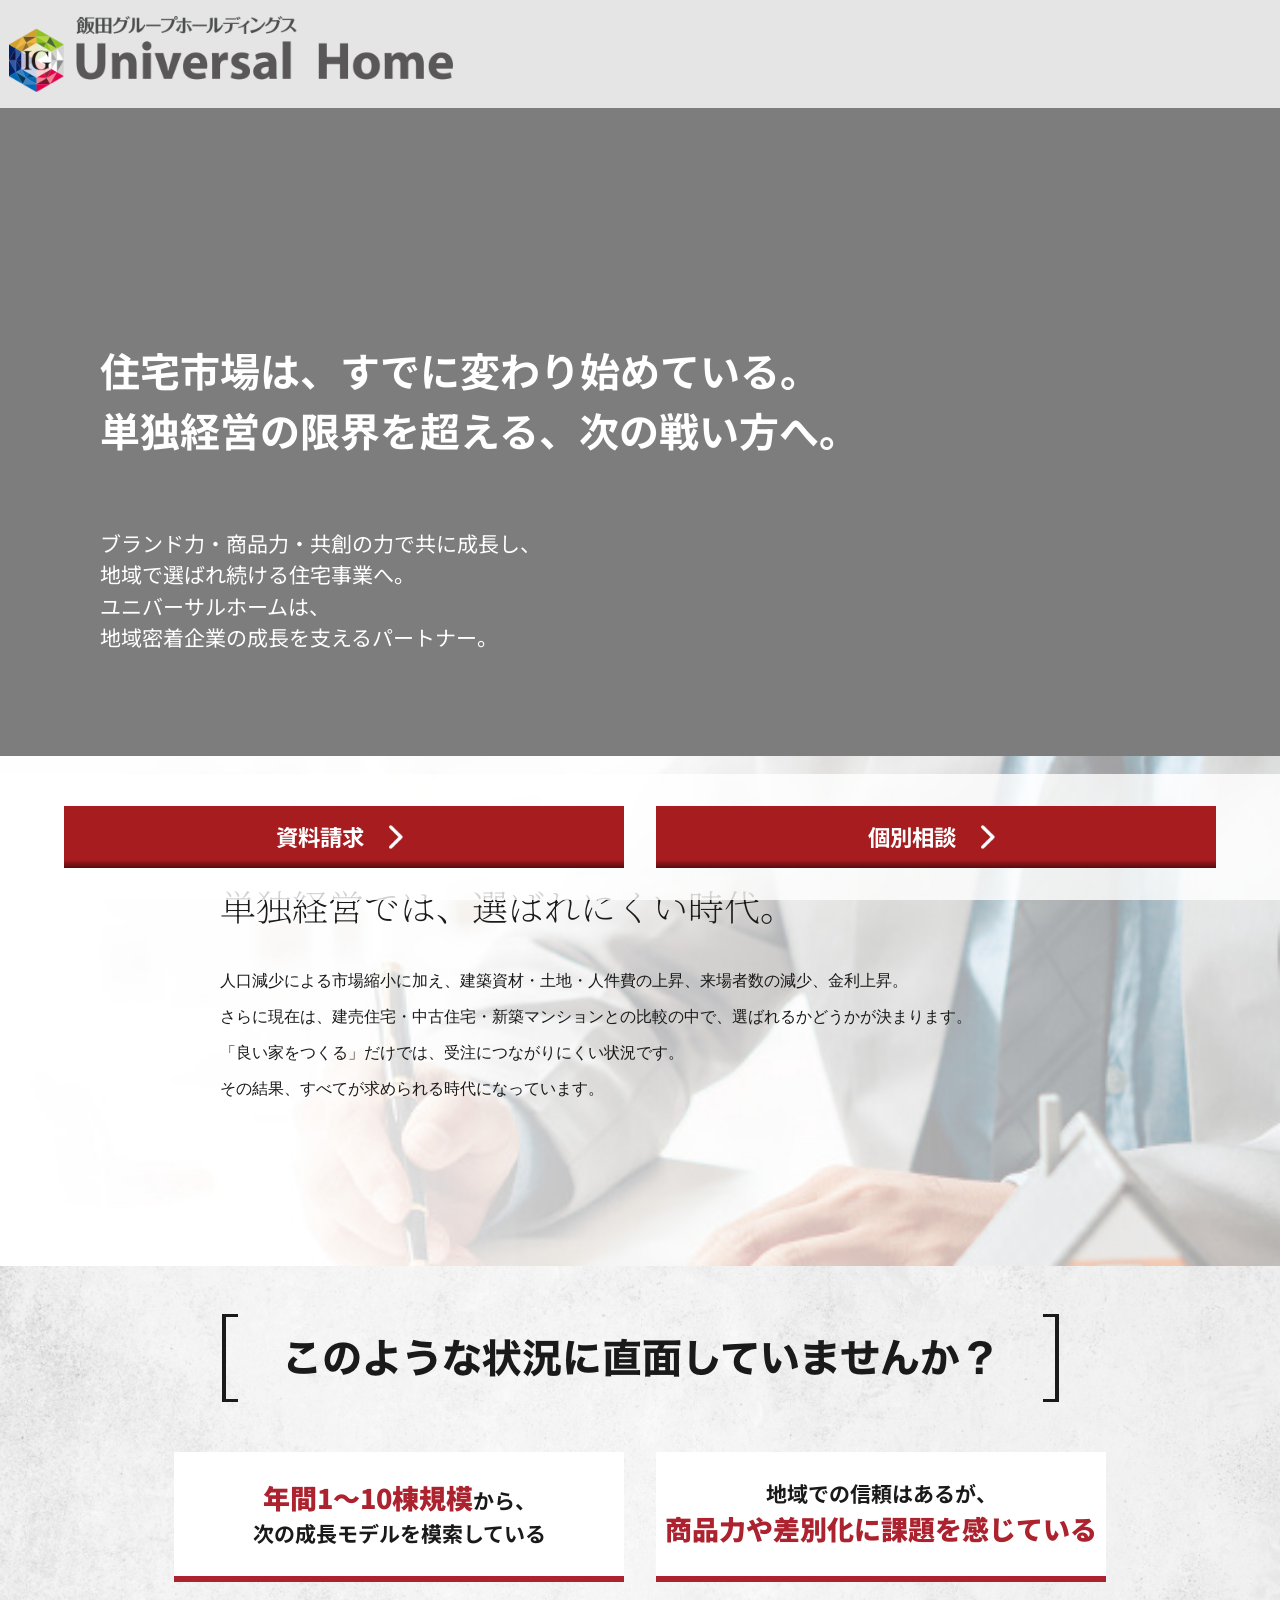
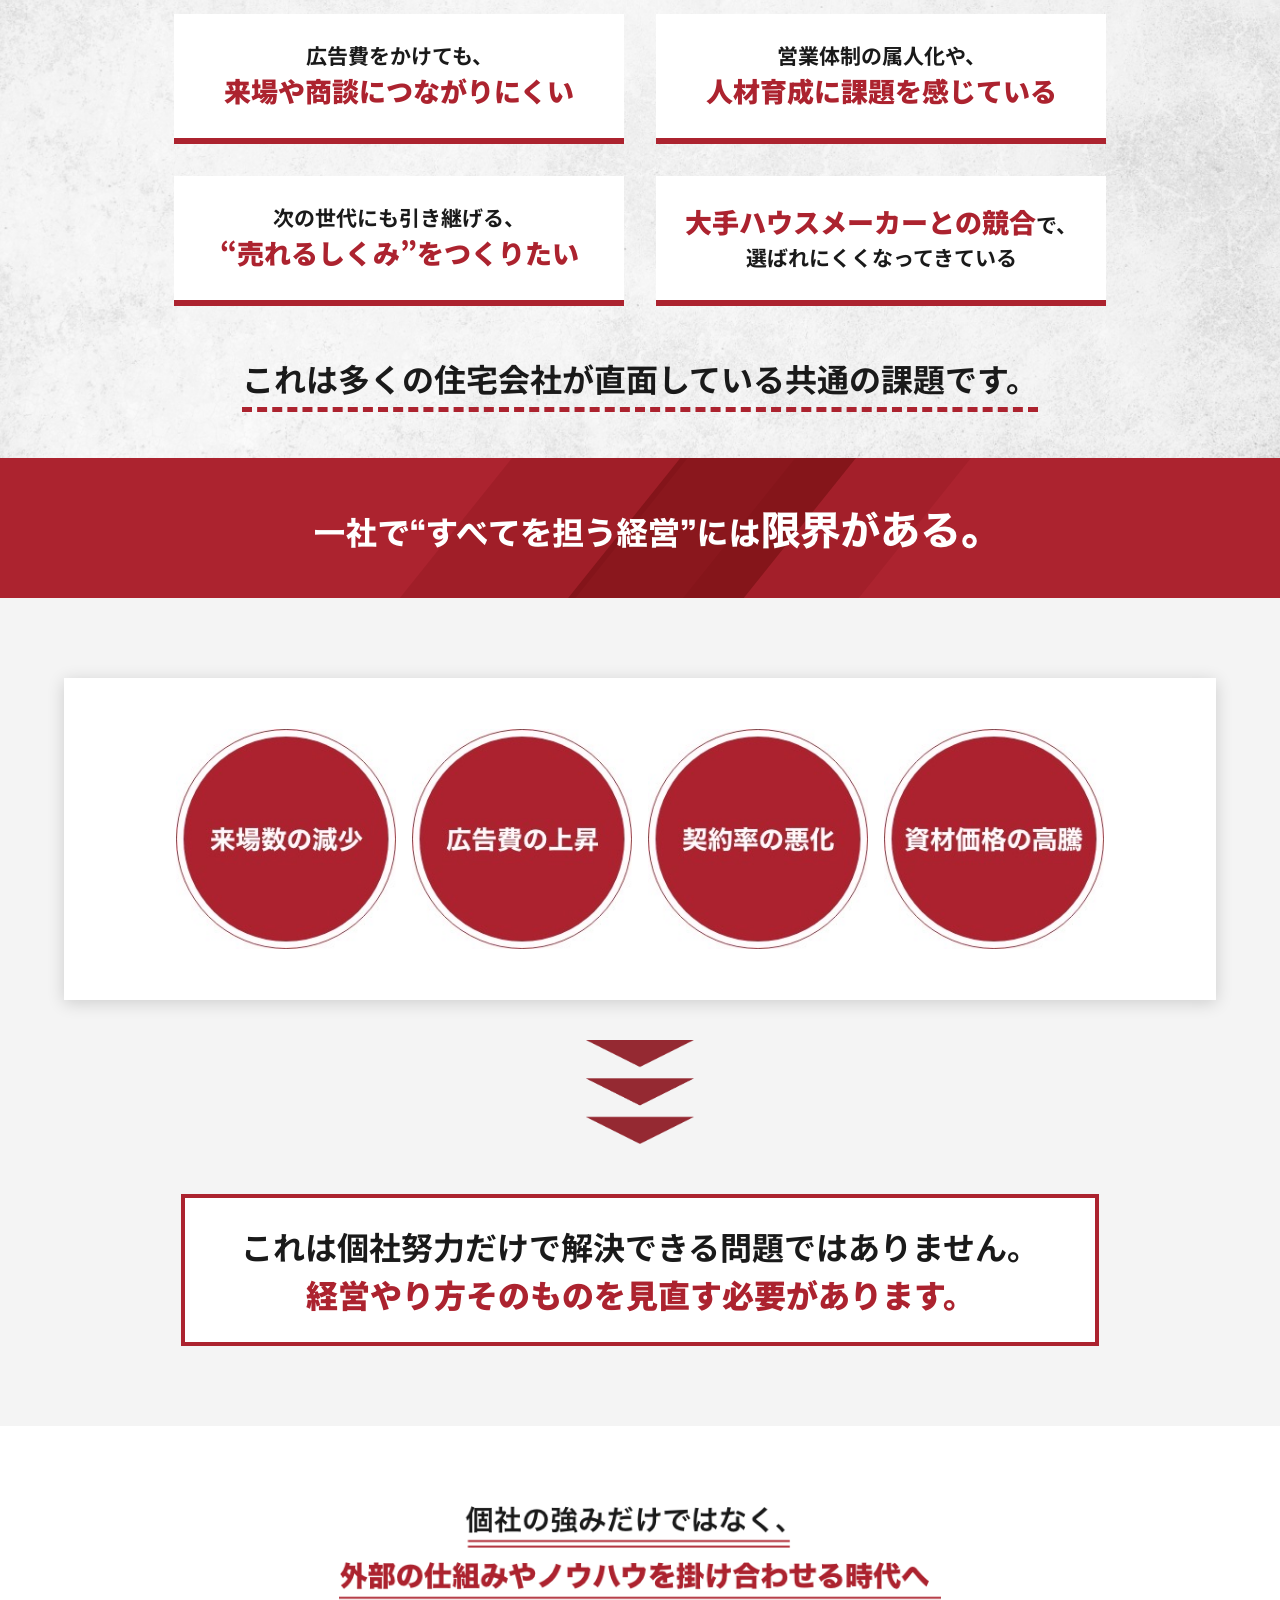
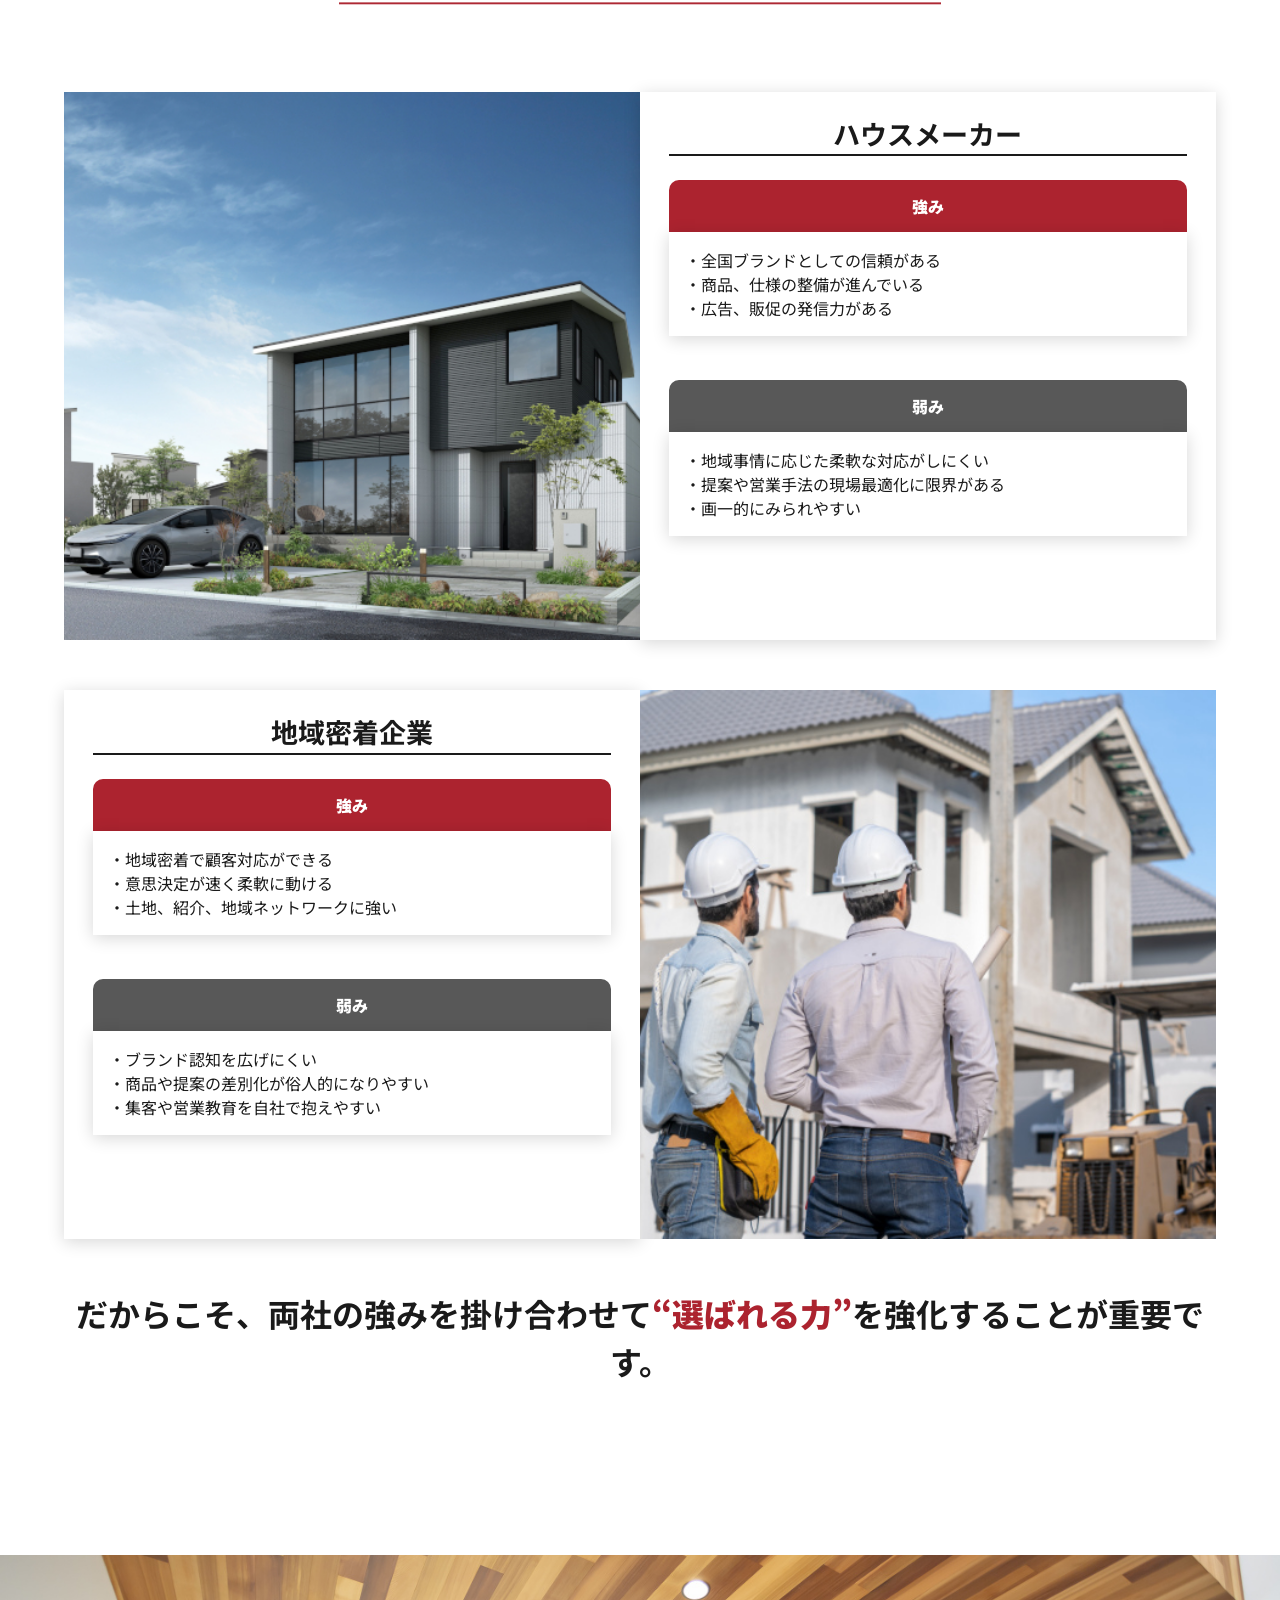
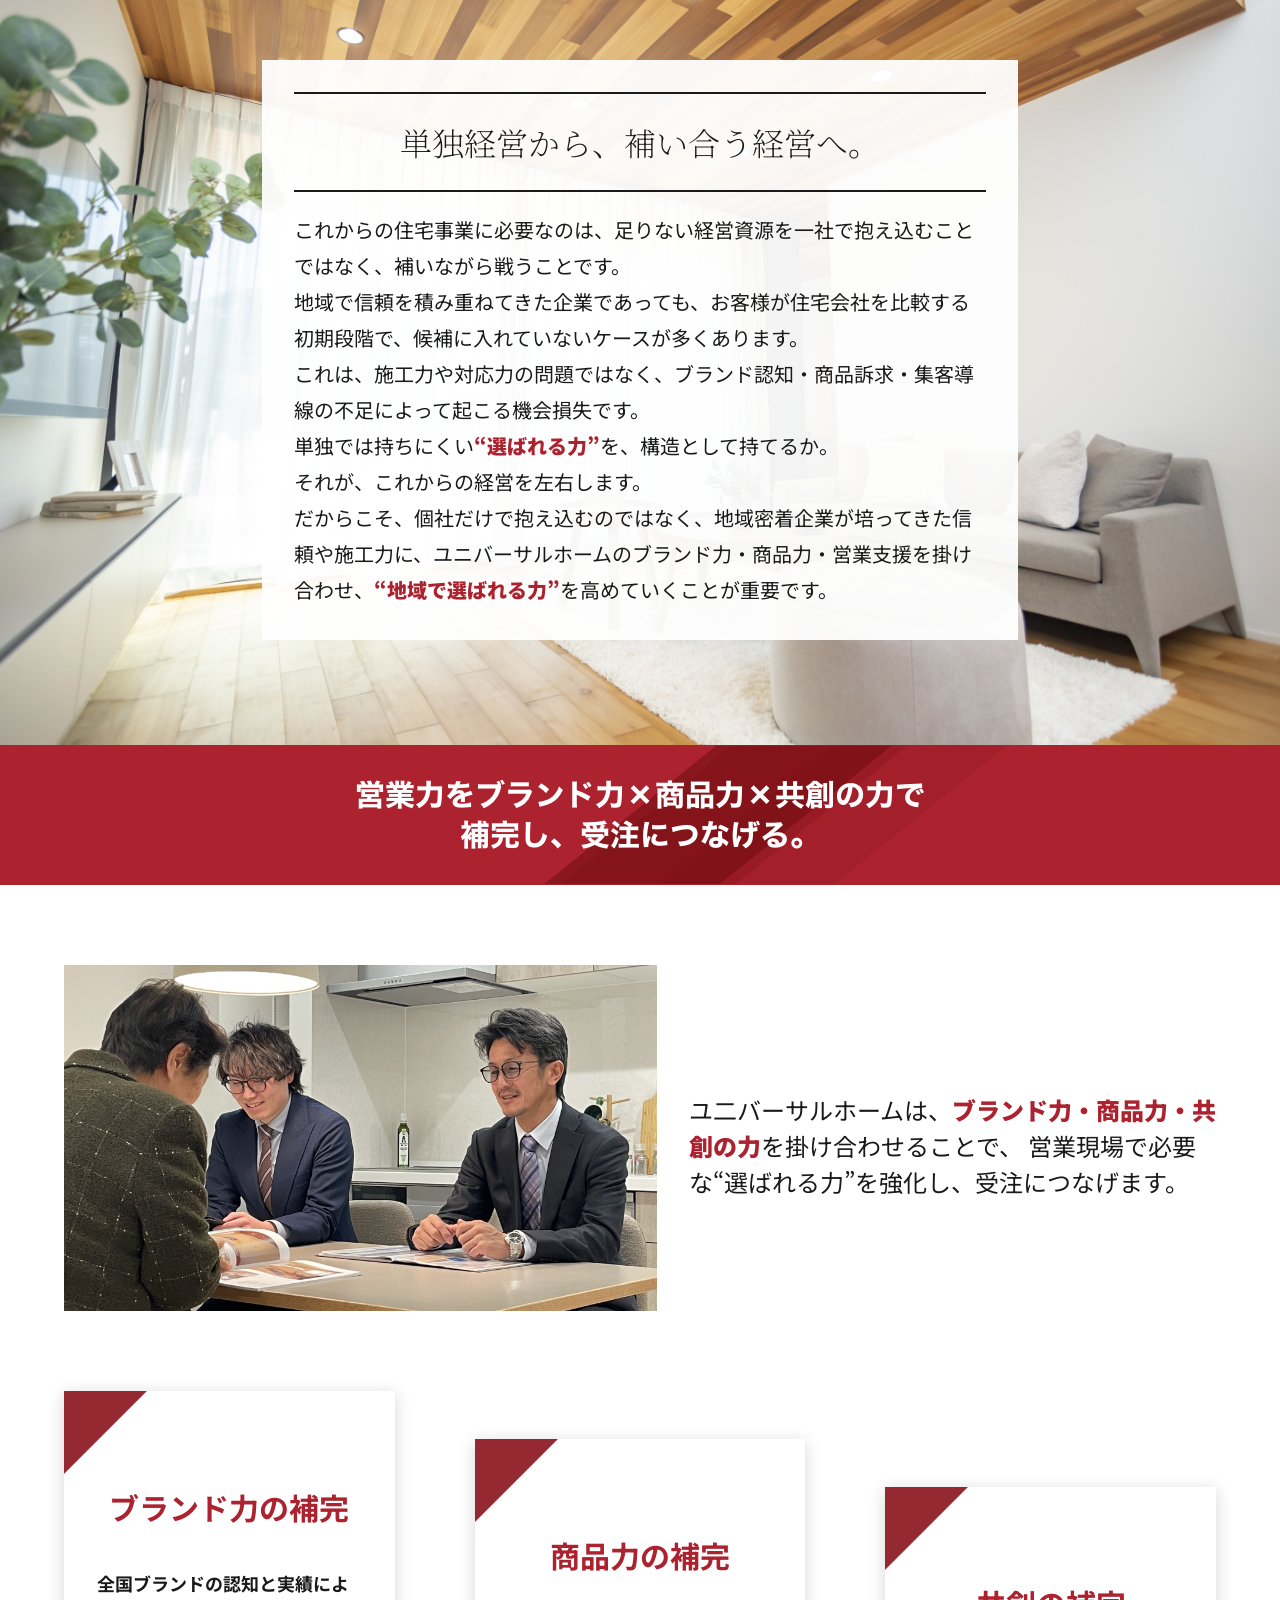
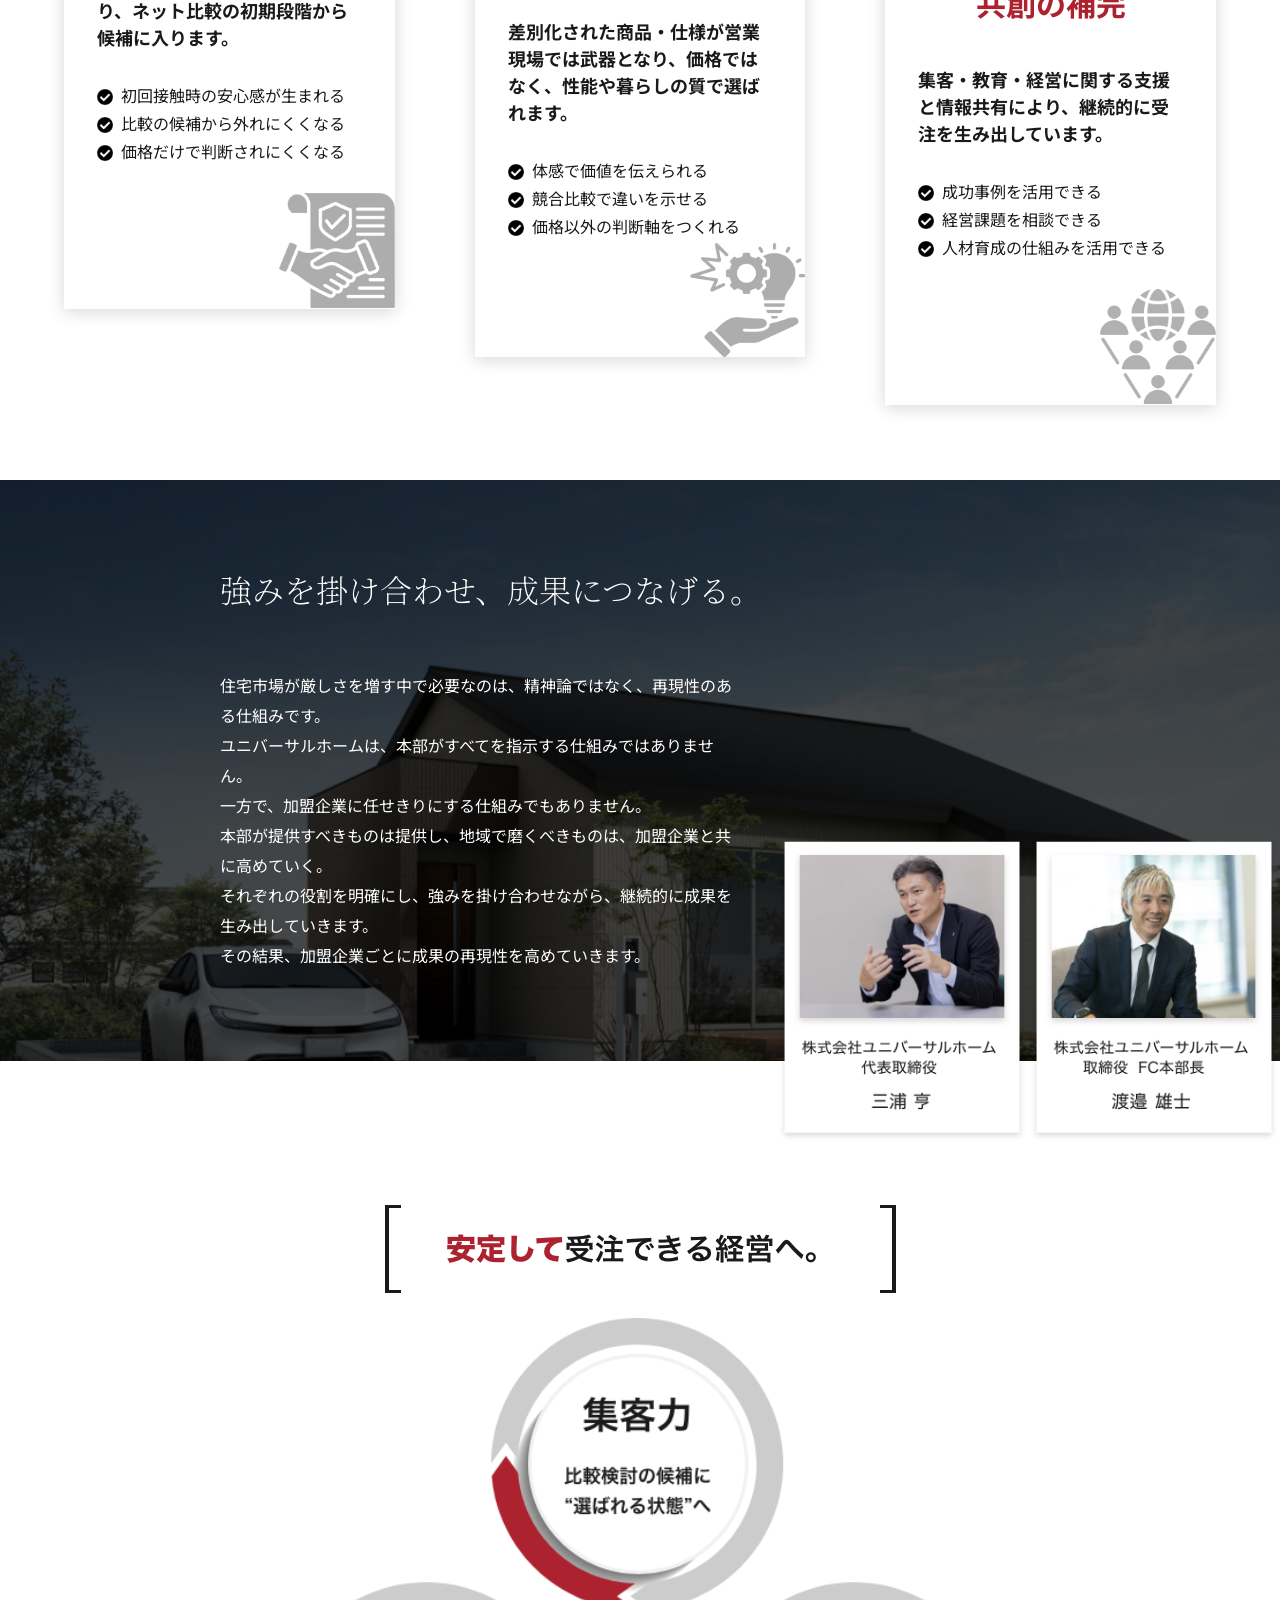
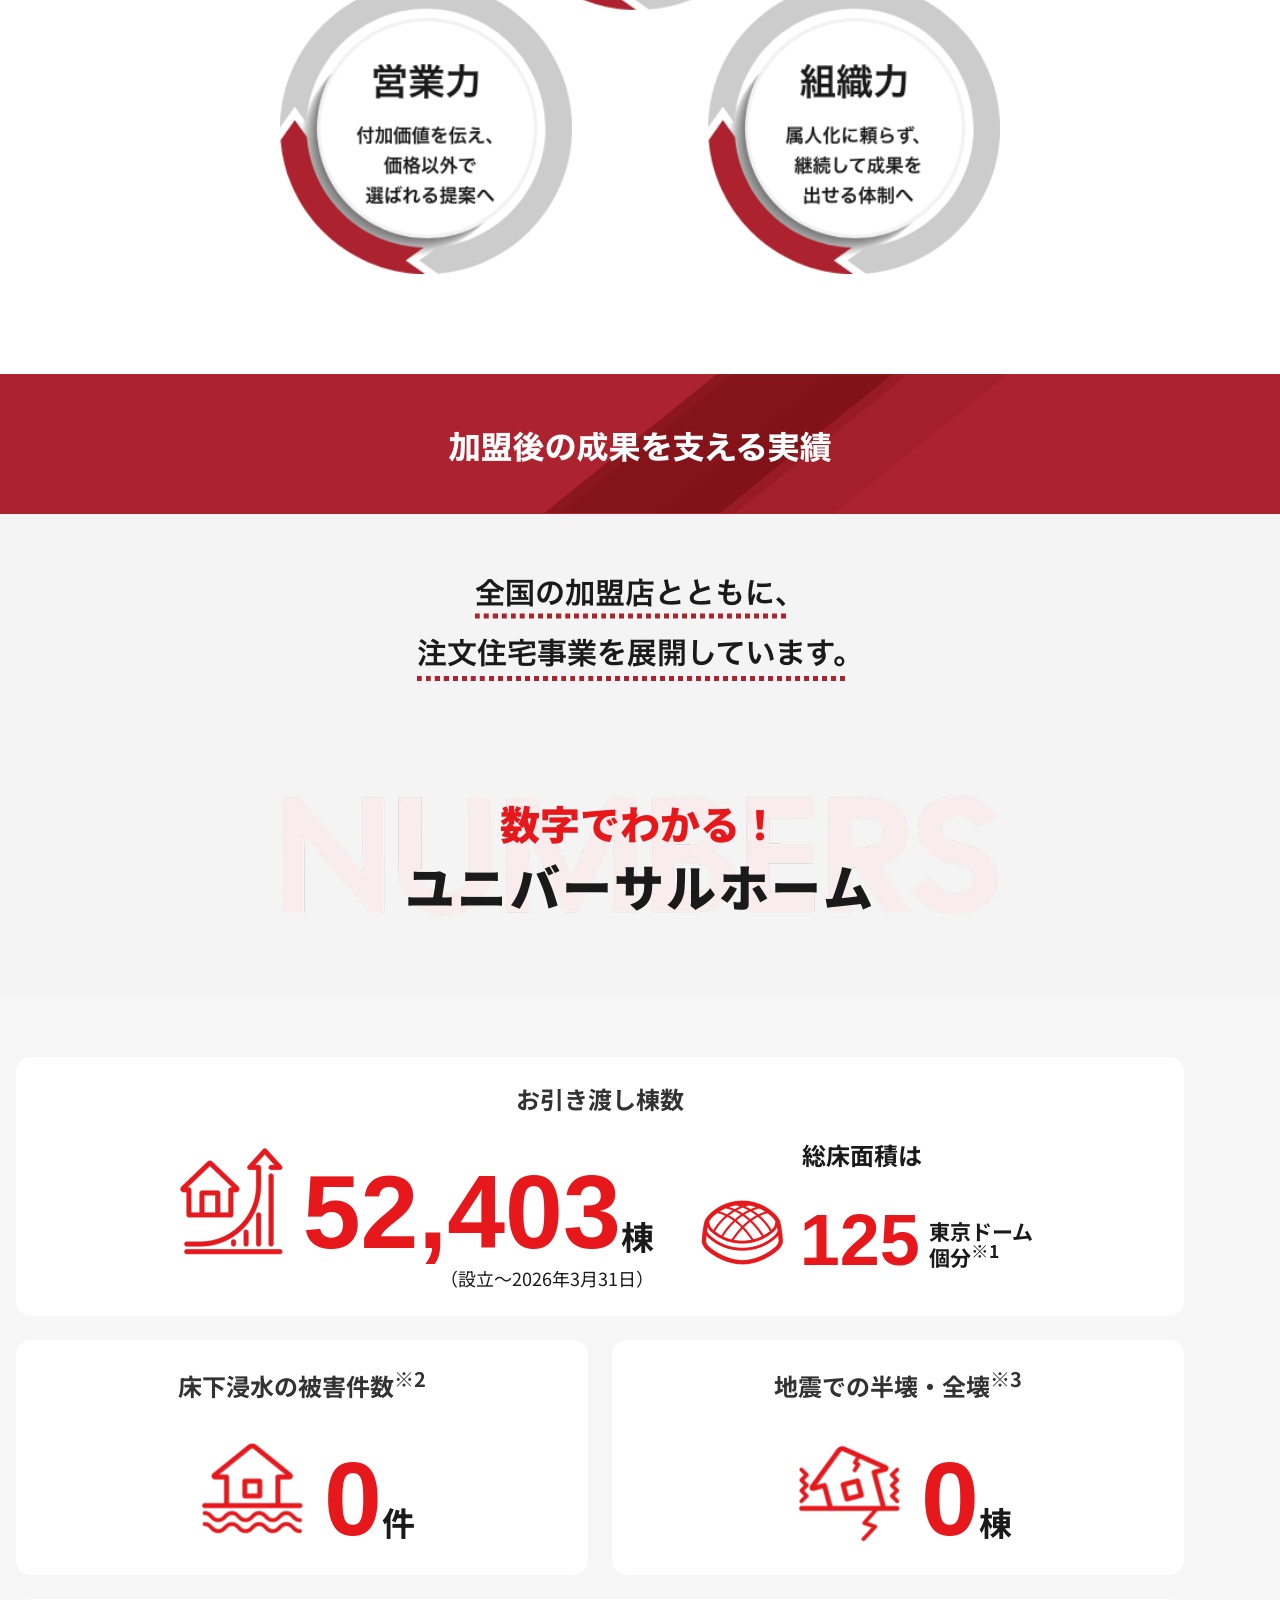
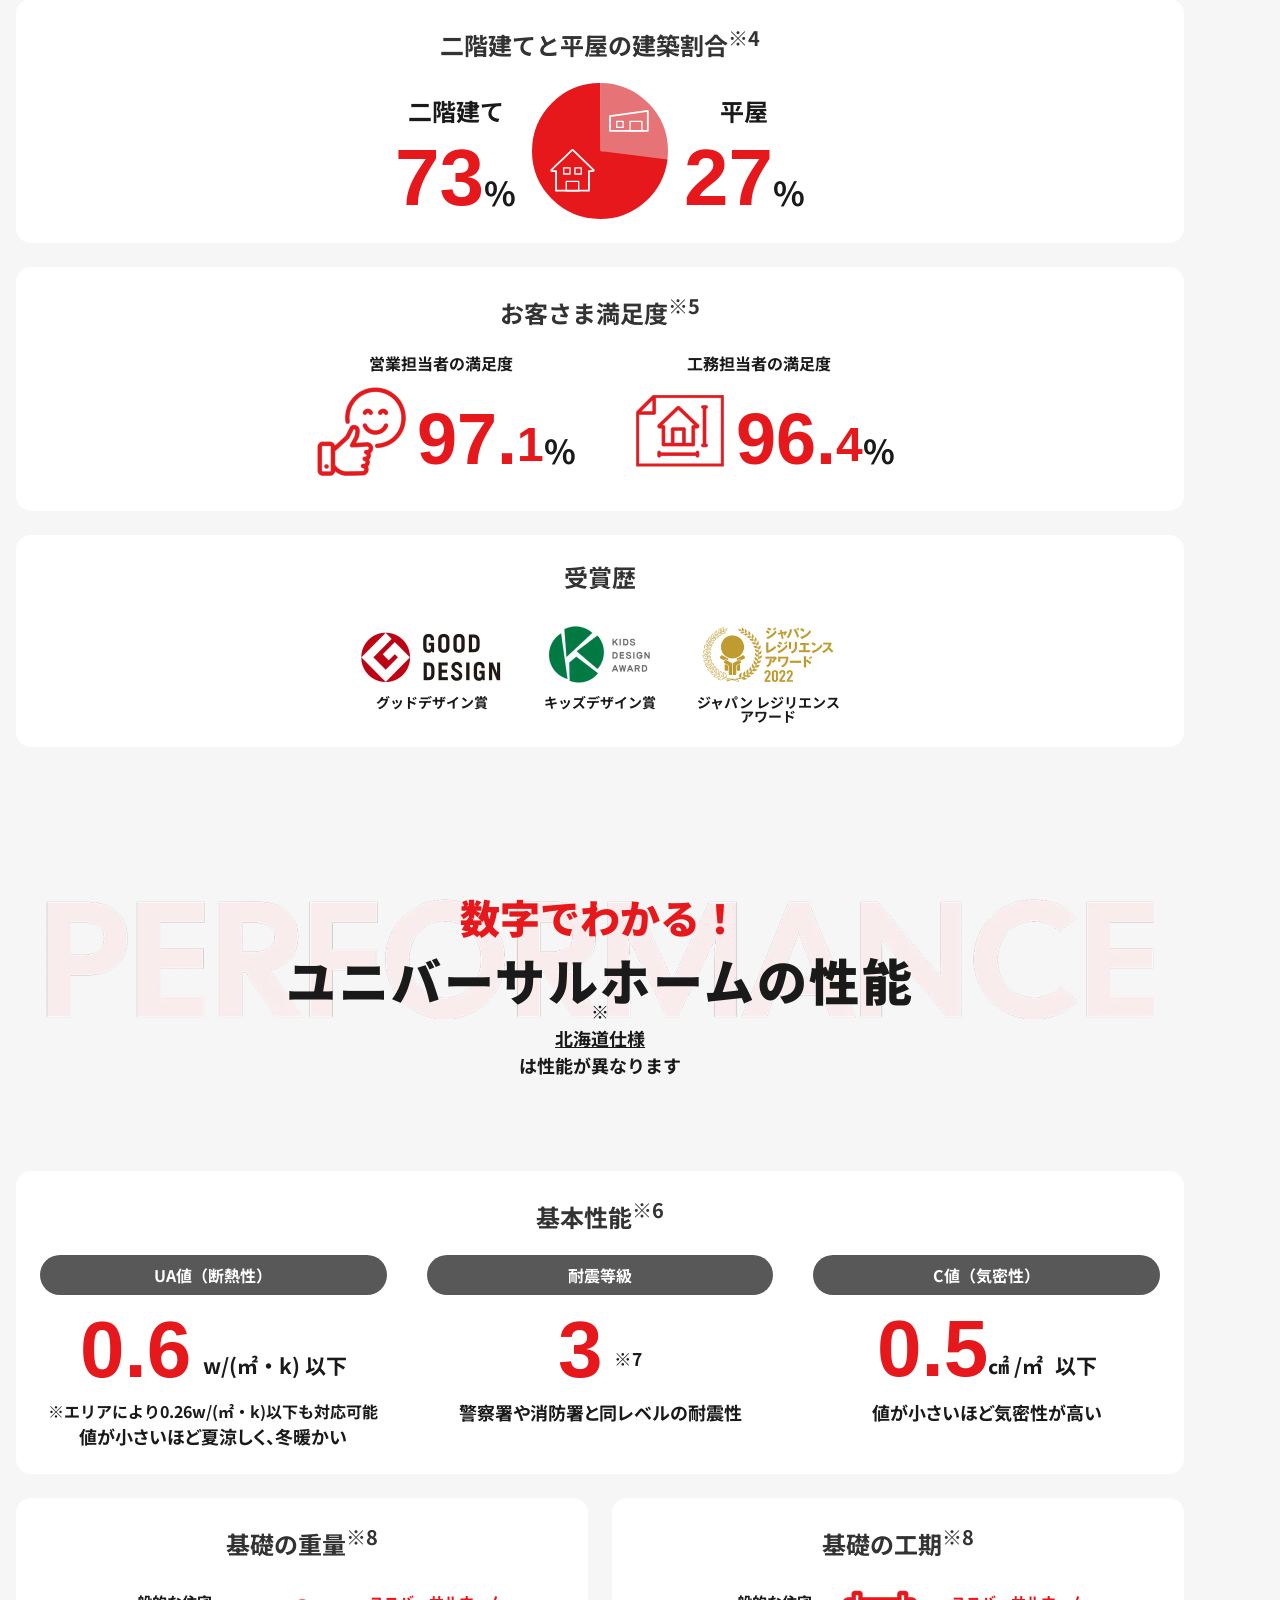
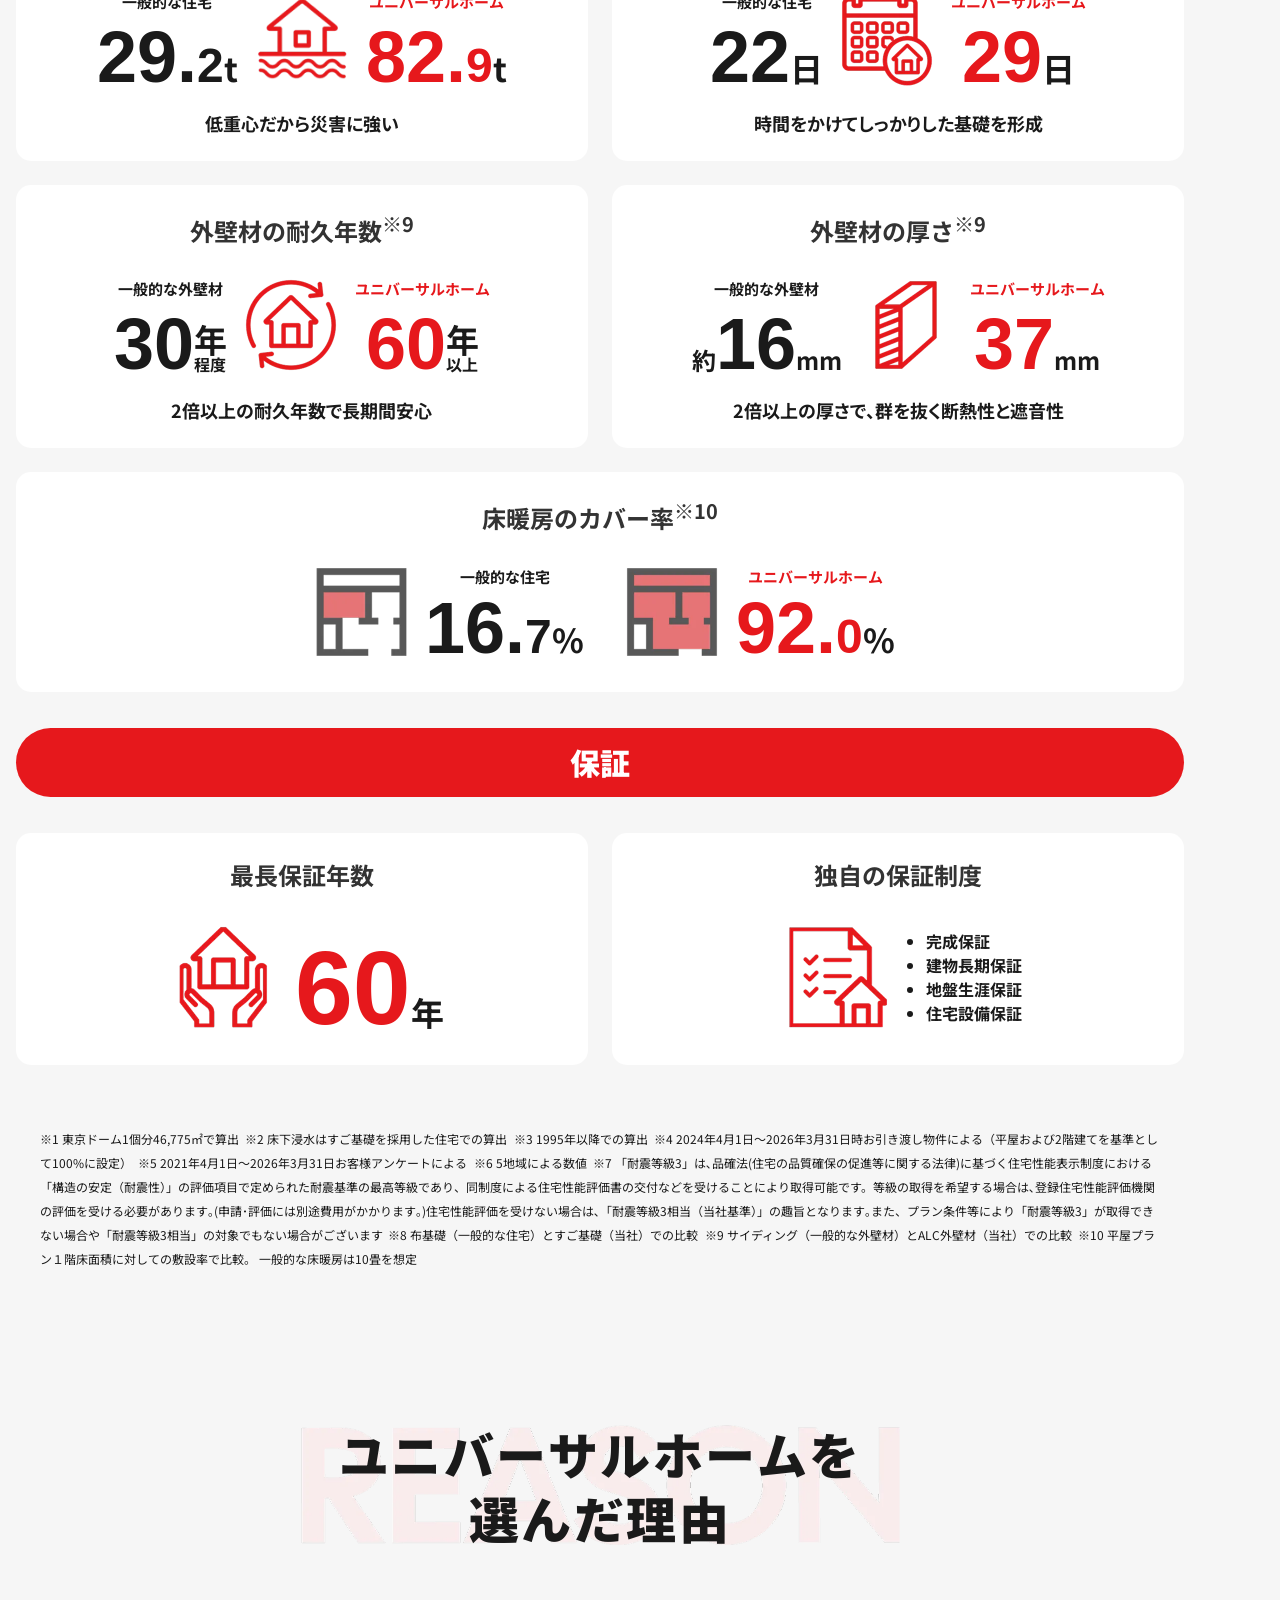
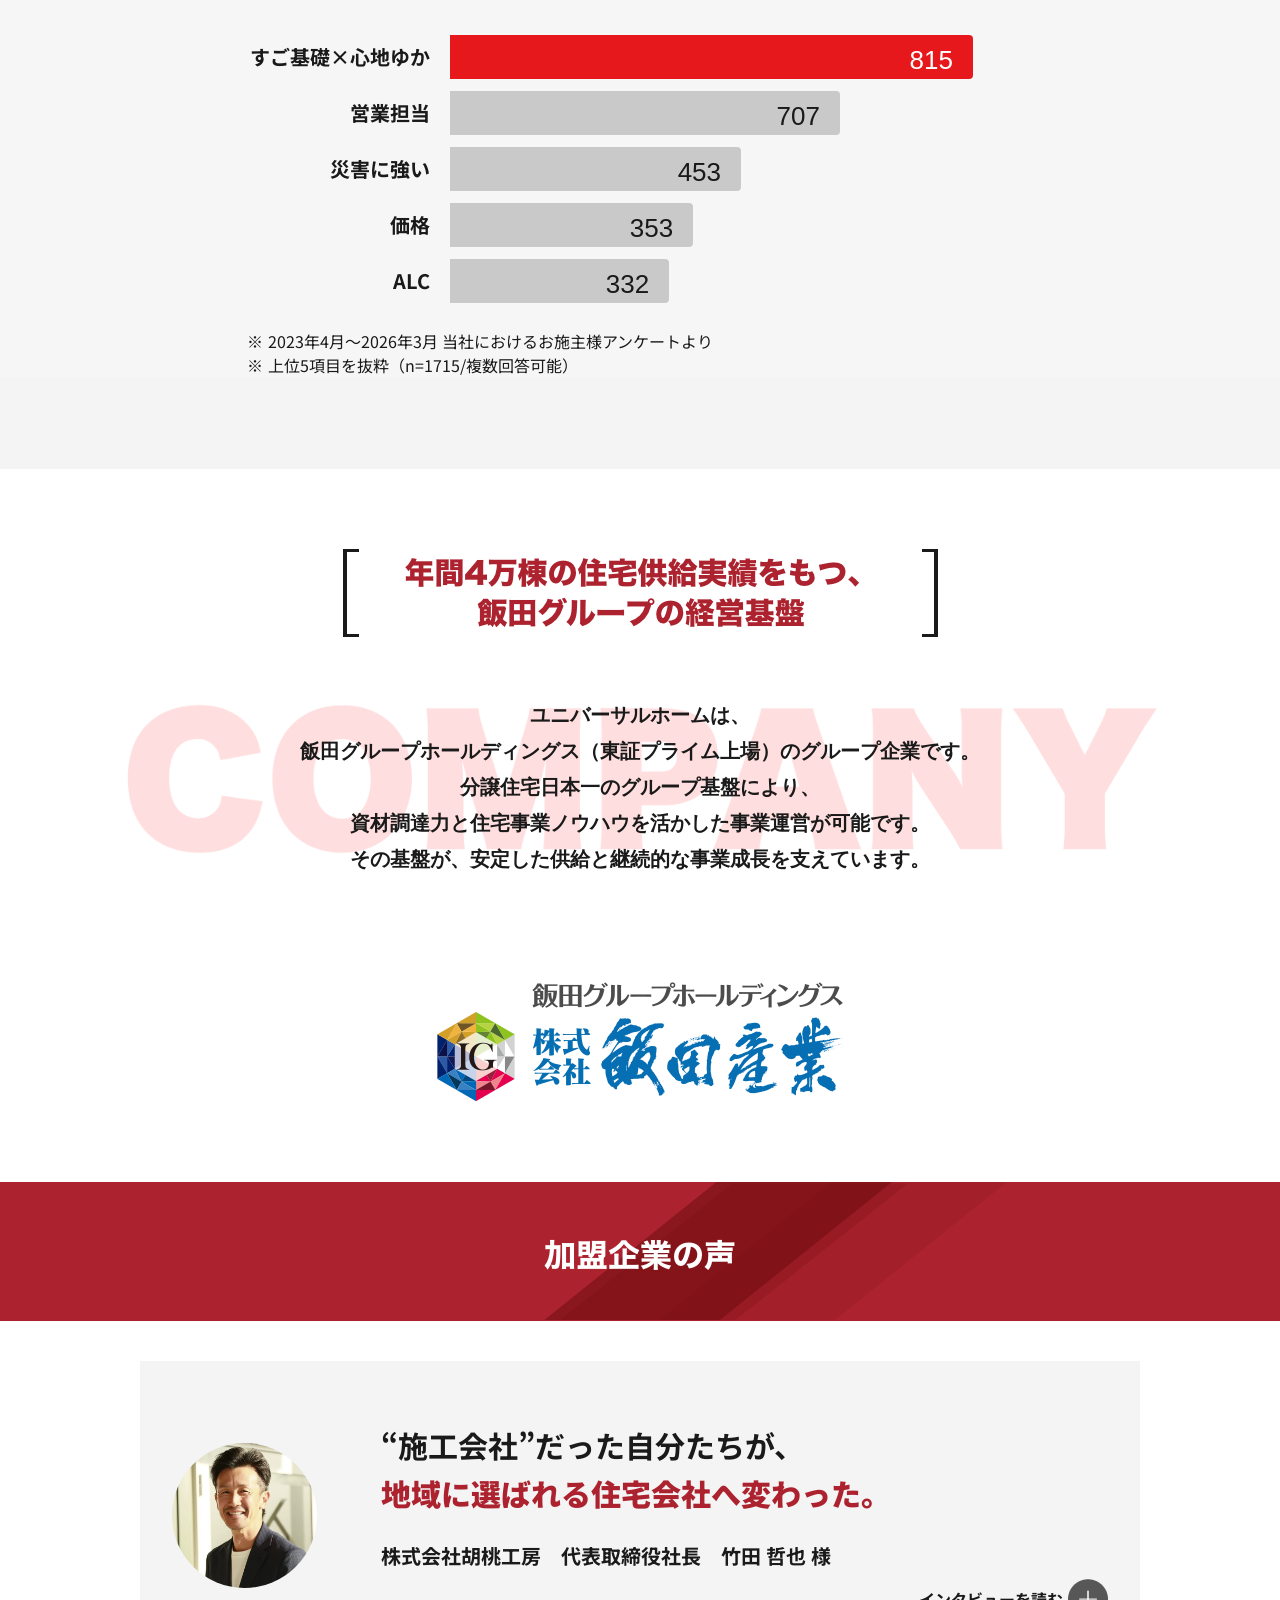
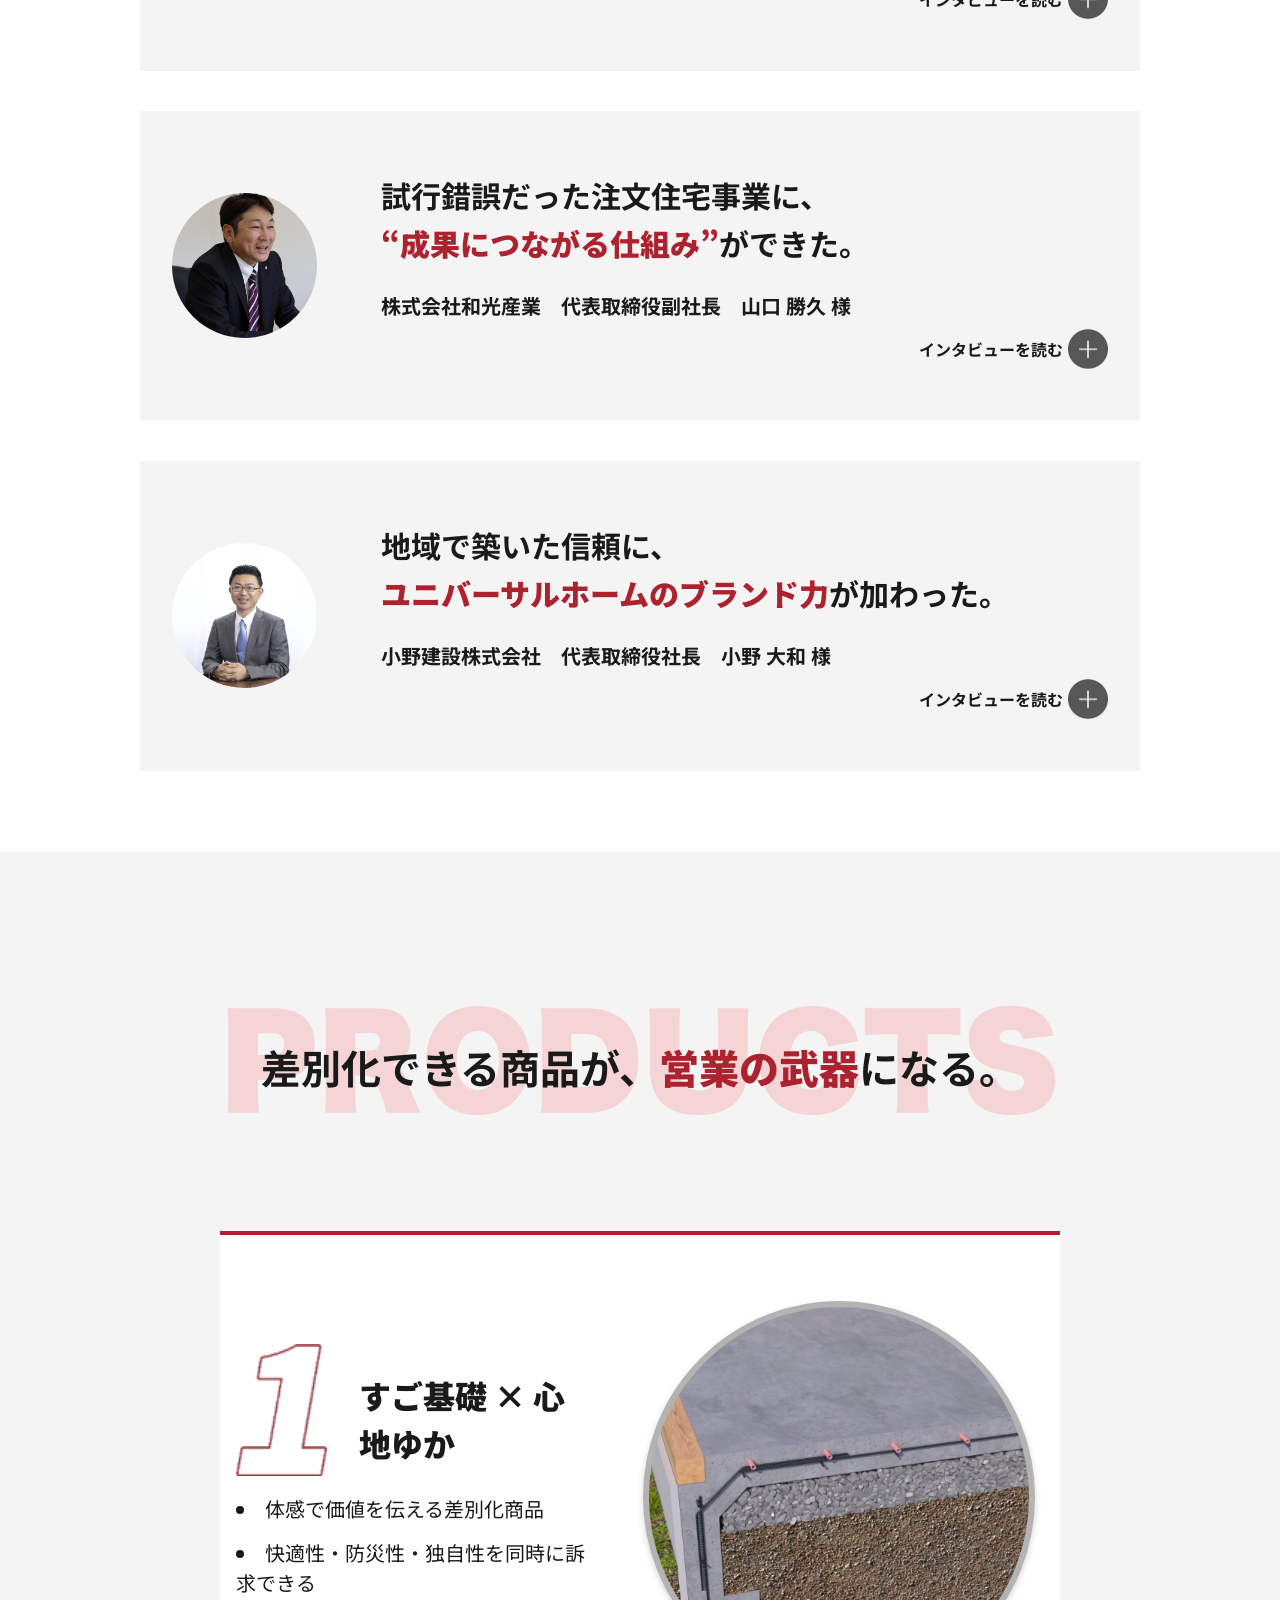
==== commit 0ae5237f: "Add files via upload" ====
--- a/index.html
+++ b/index.html
@@ -791,7 +791,7 @@
                     </ul>
                 </div>
             </div>
-        </section>
+        </section> -->
 
         <section class="group">
             <h2 class="group__title">年間4万棟の住宅供給実績をもつ、飯田グループの経営基盤</h2>
@@ -808,7 +808,7 @@
                 </div>
                 <p class="group__logo">飯田グループホールディングス<br>すまいーだ<br>IG - 株式会社飯田産業</p>
             </div>
-        </section> -->
+        </section>
 
     <section class="voice">
         <h2 class="voice__title red_title">加盟企業の声</h2>
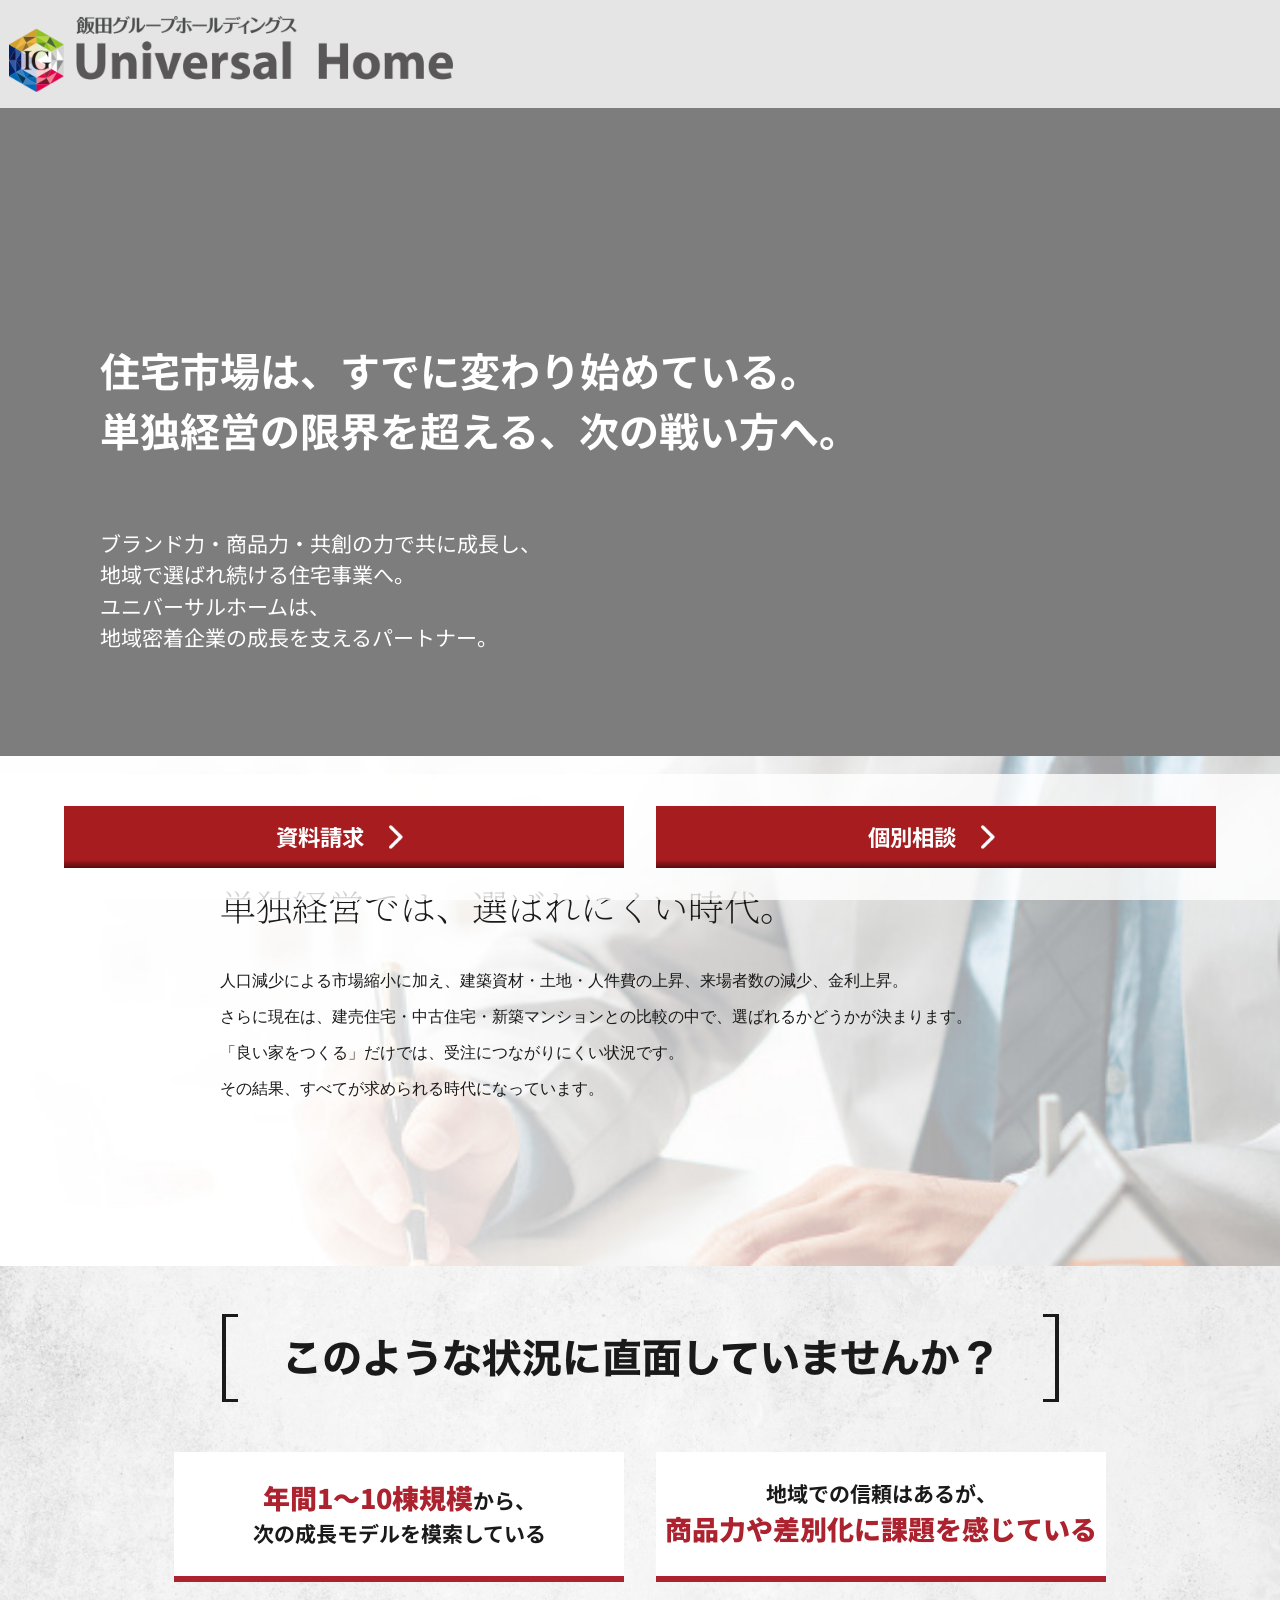
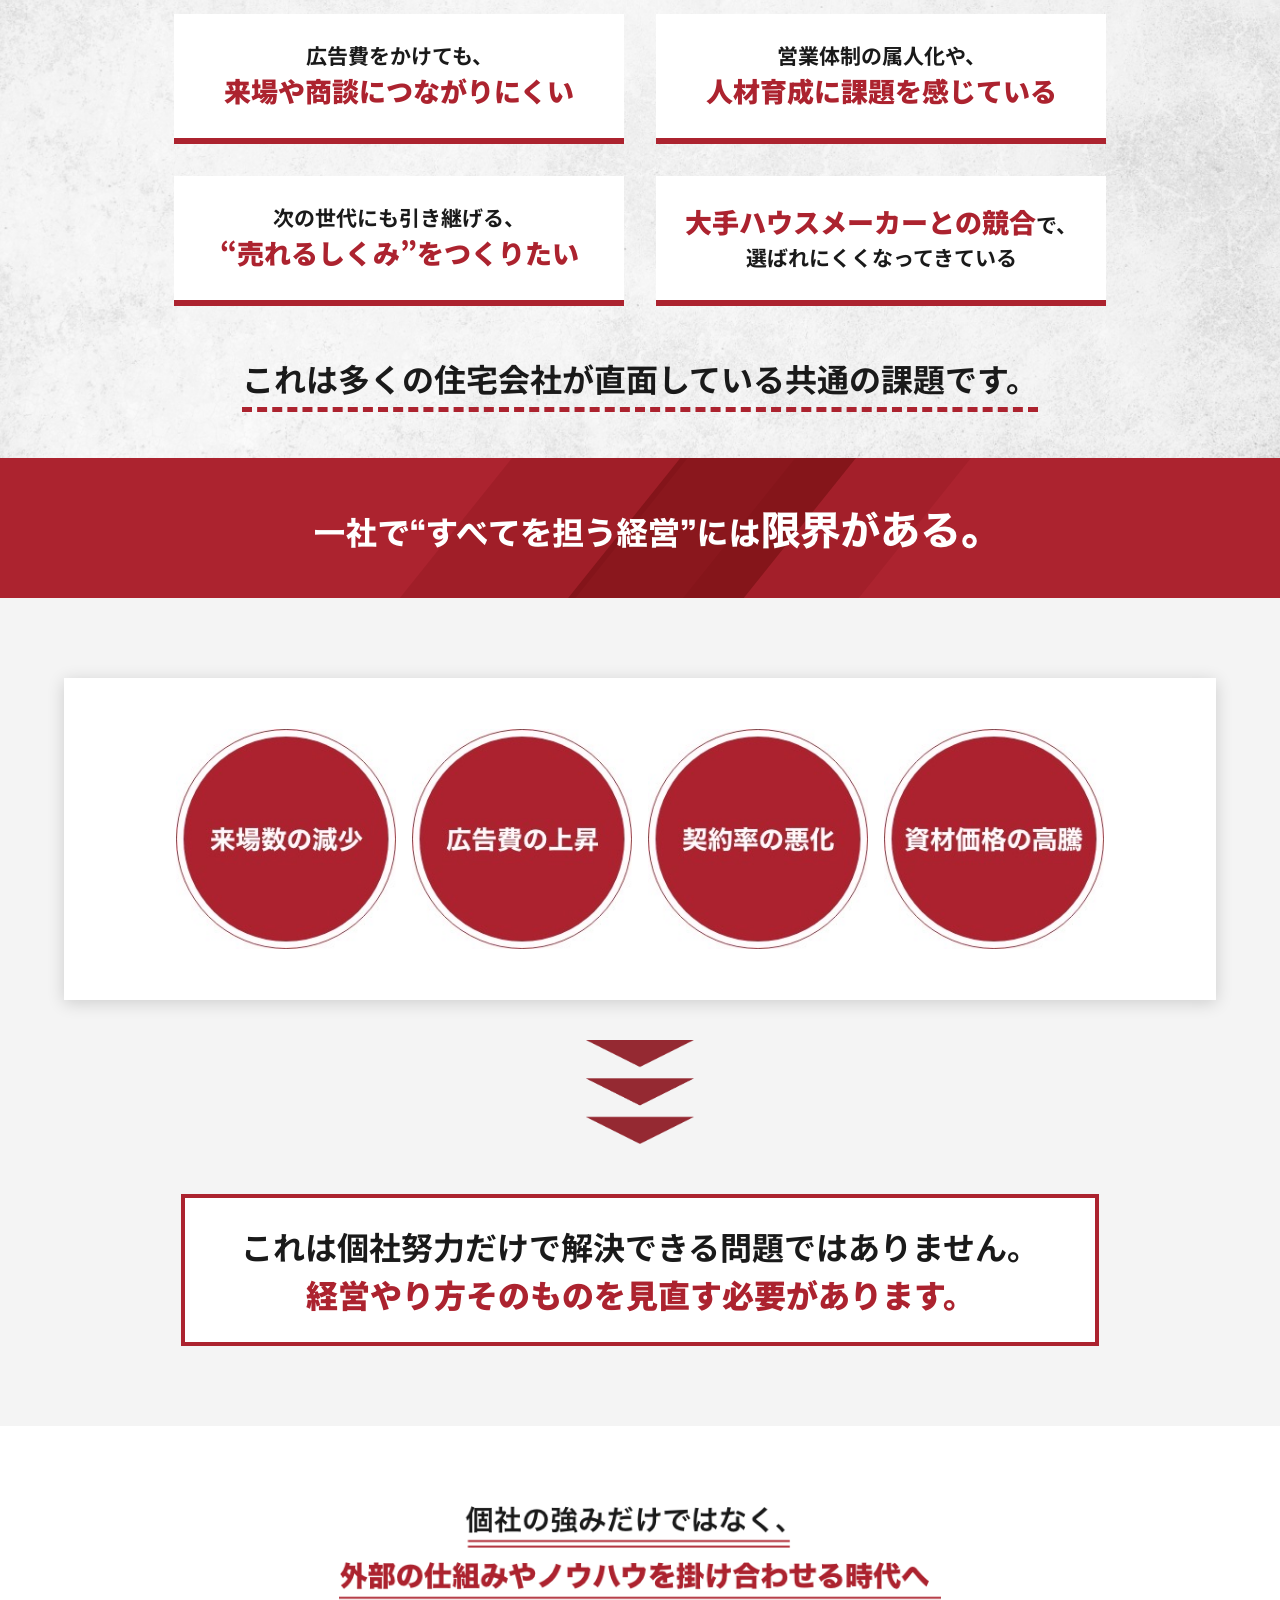
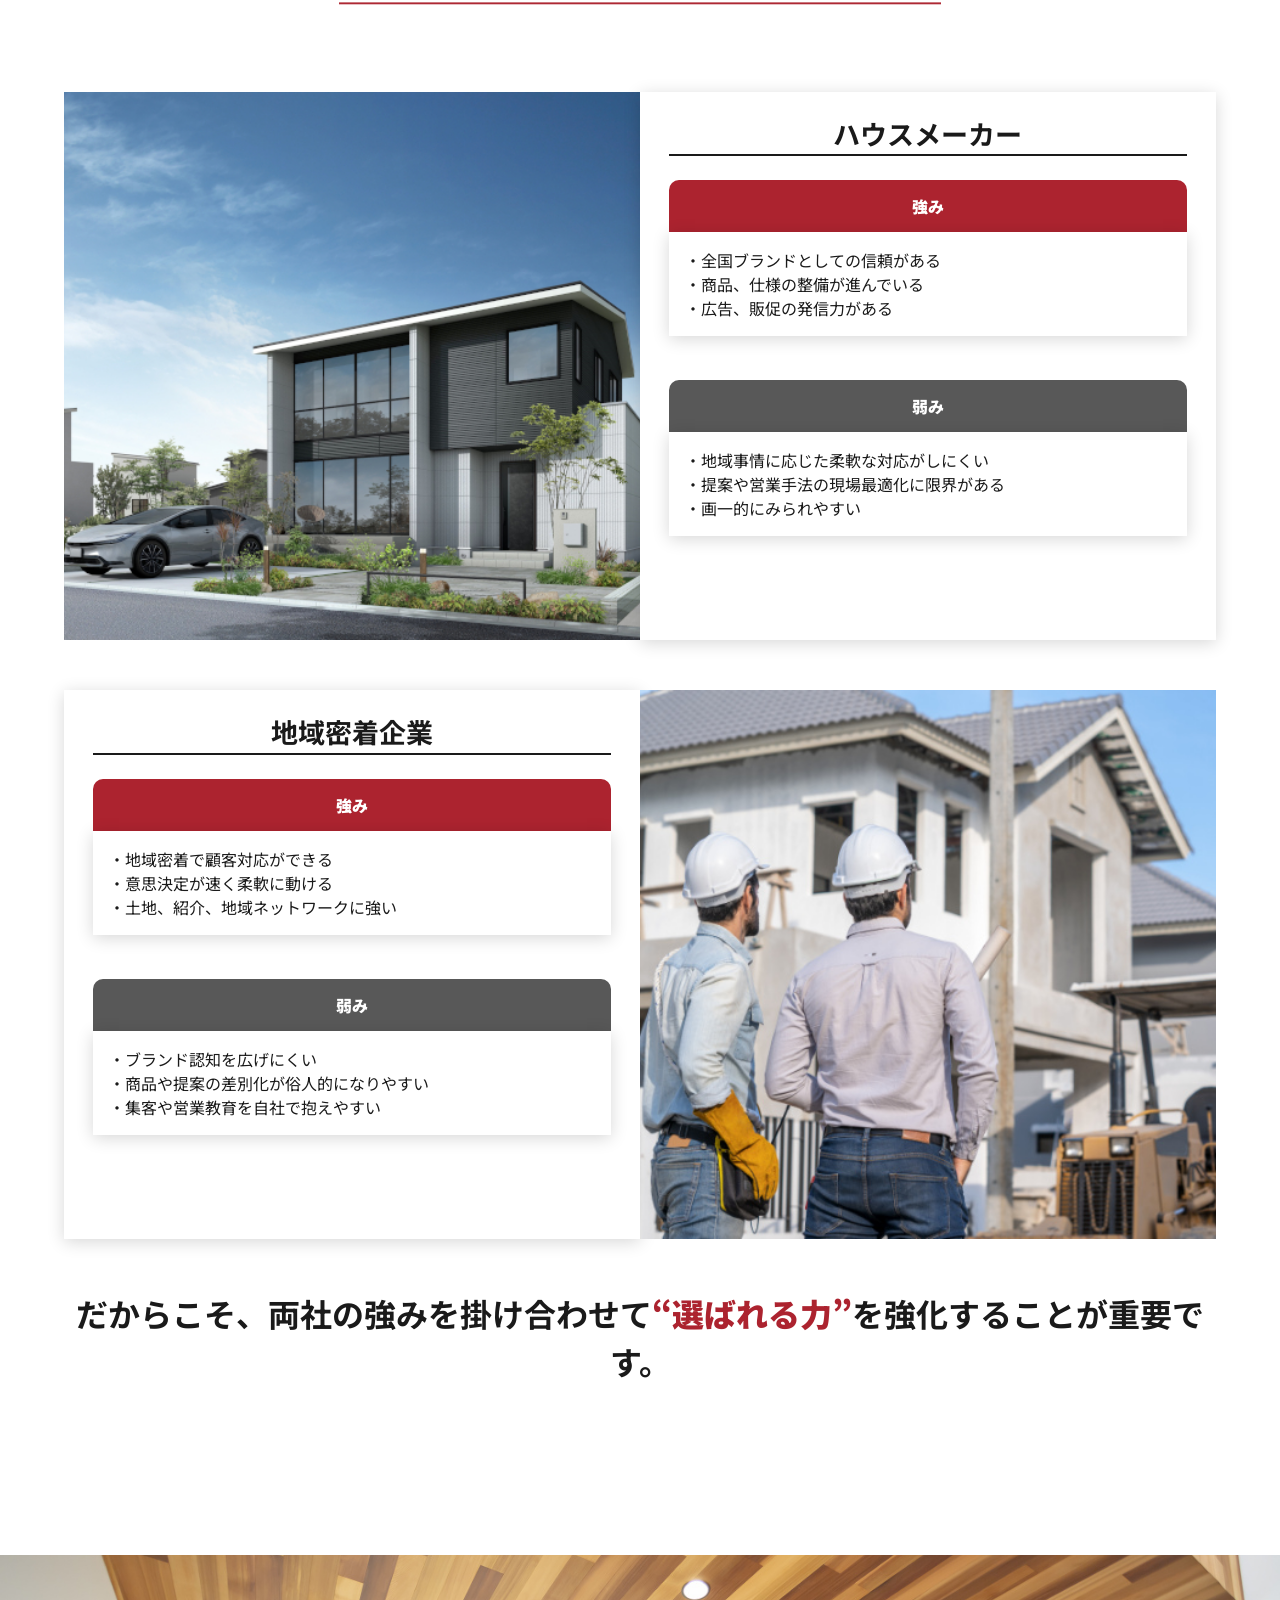
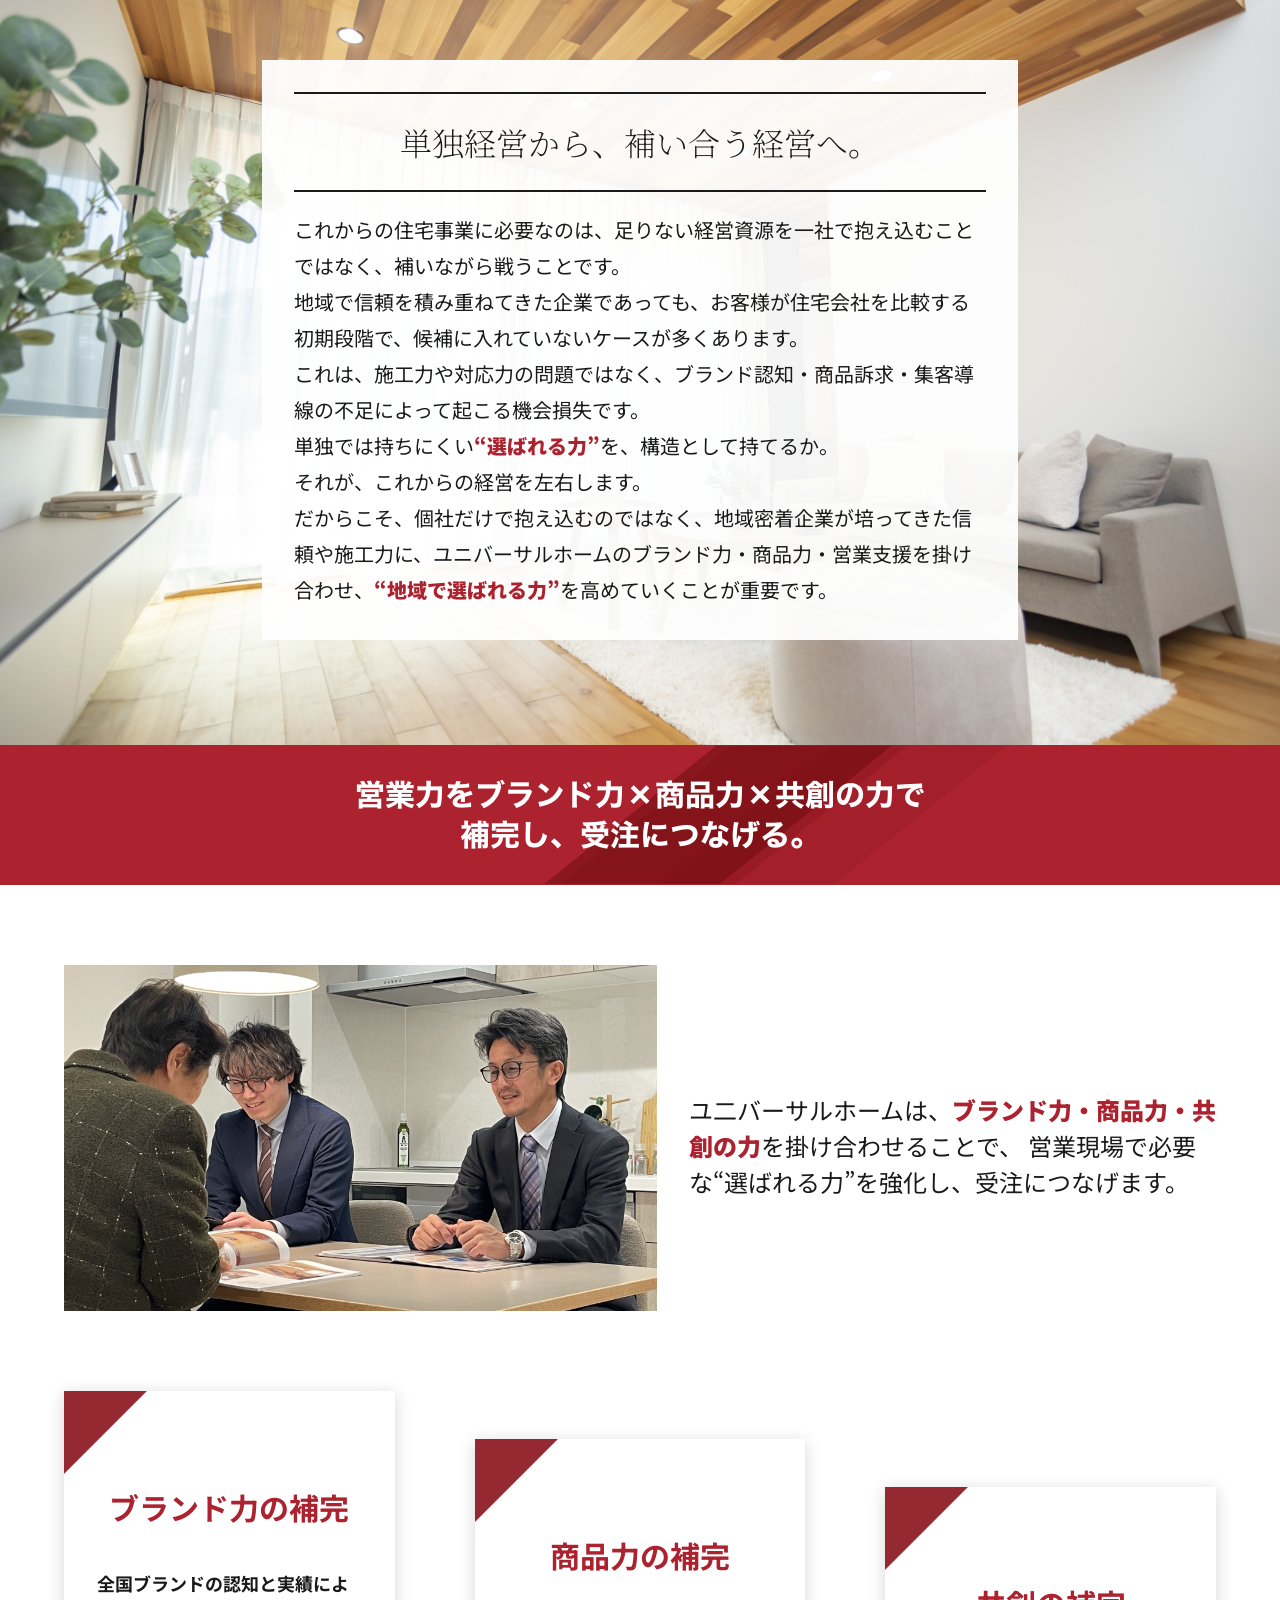
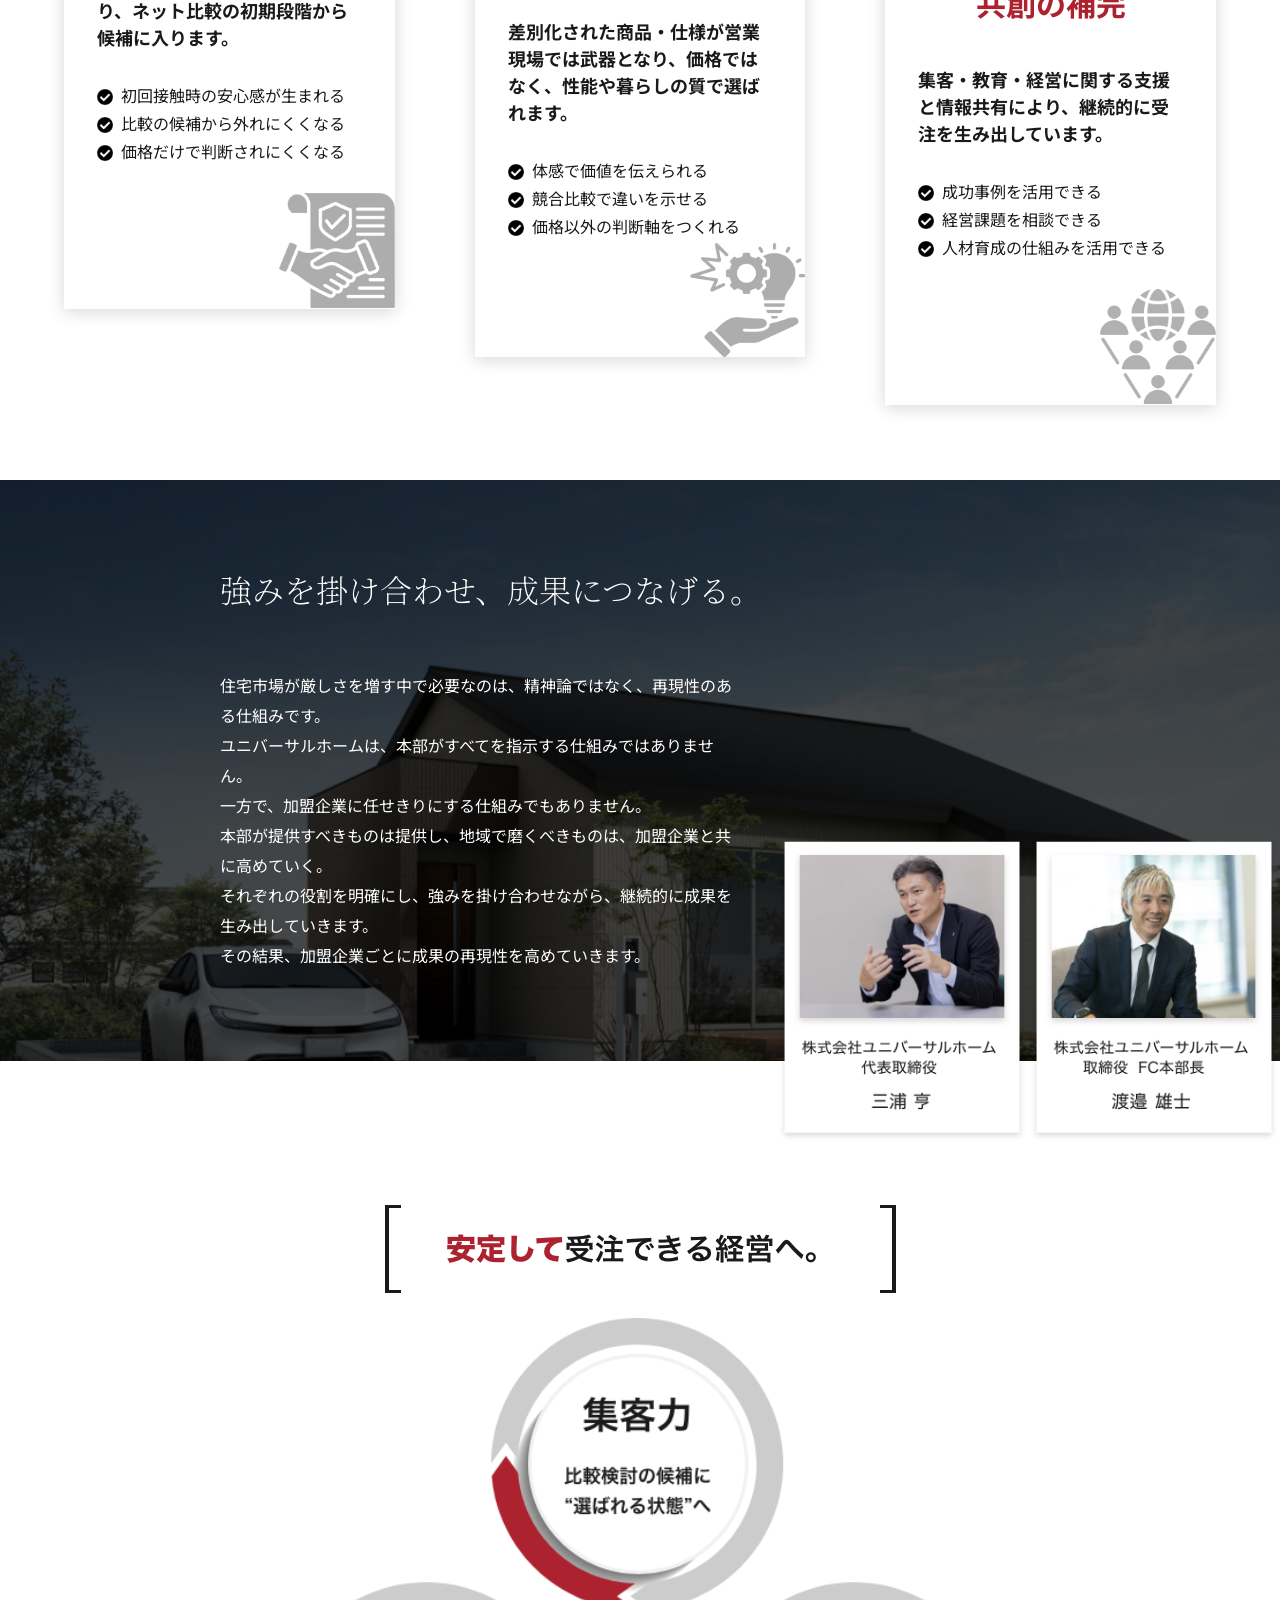
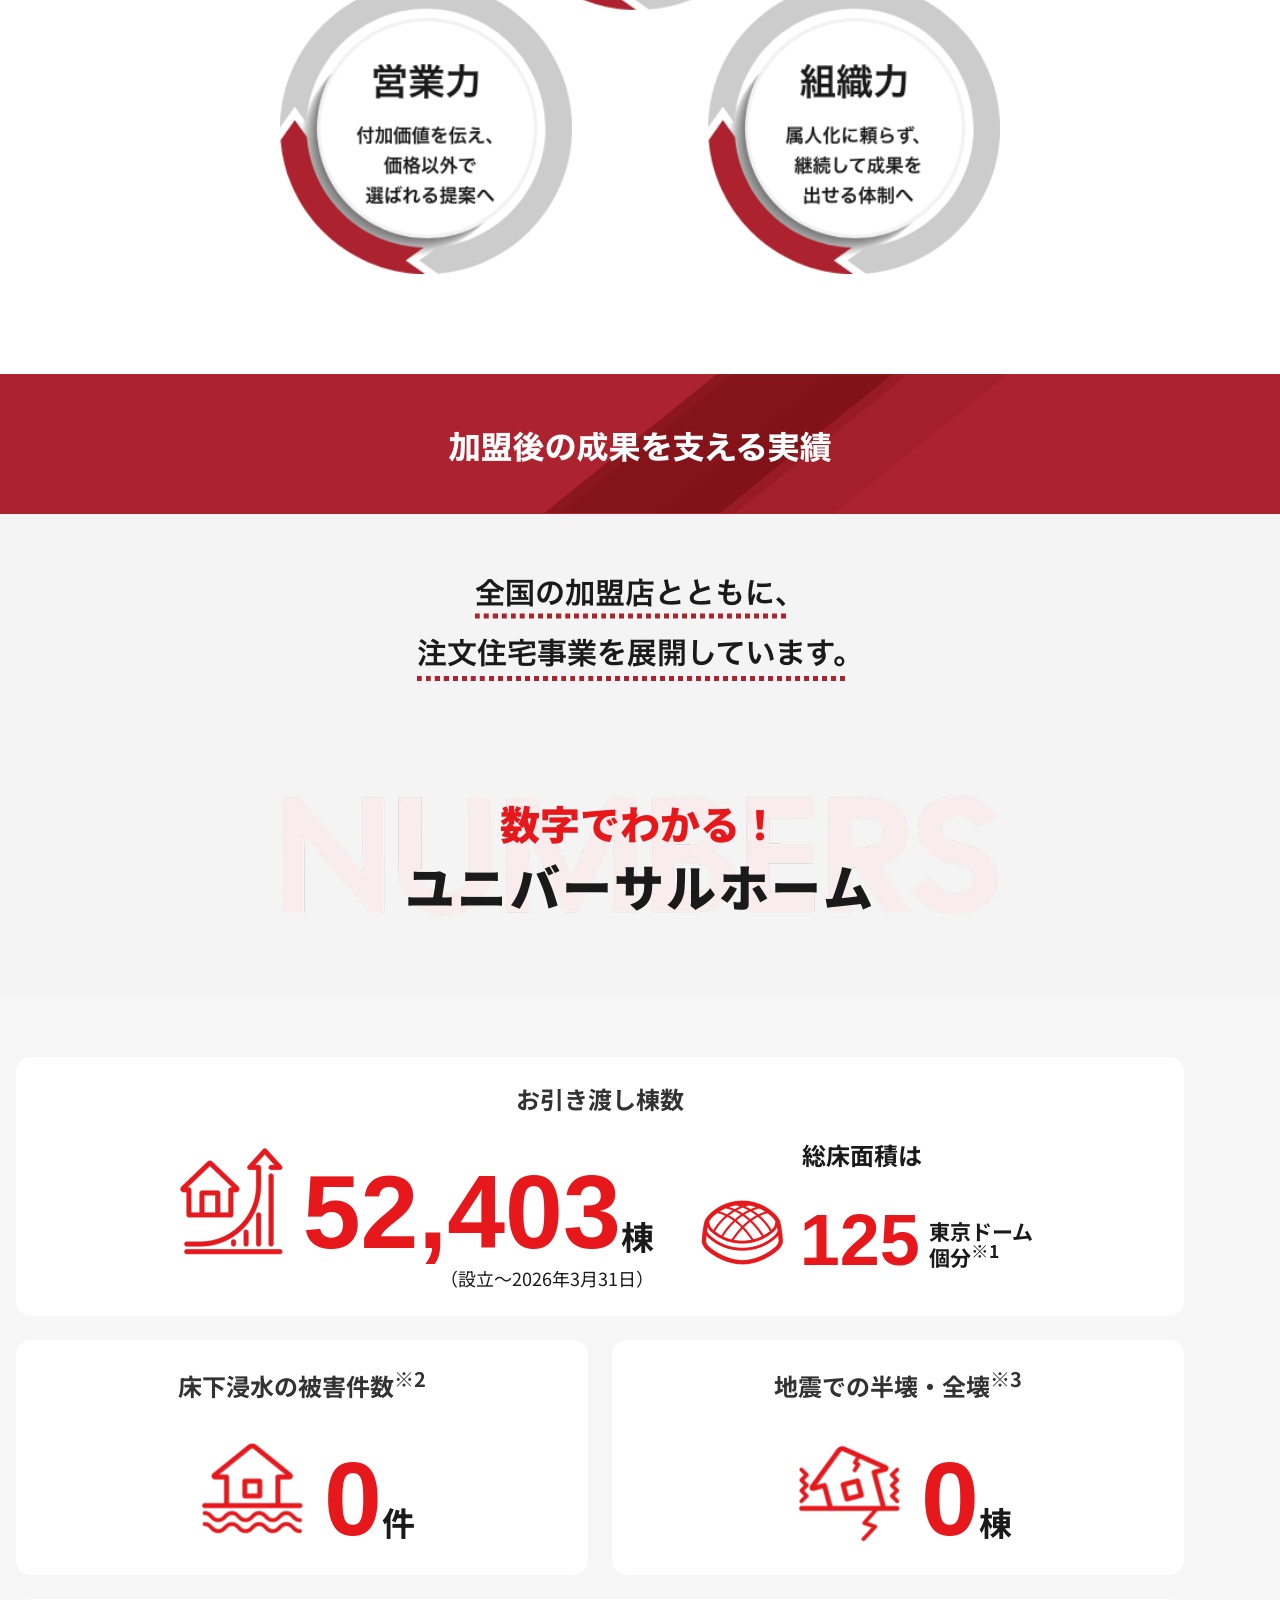
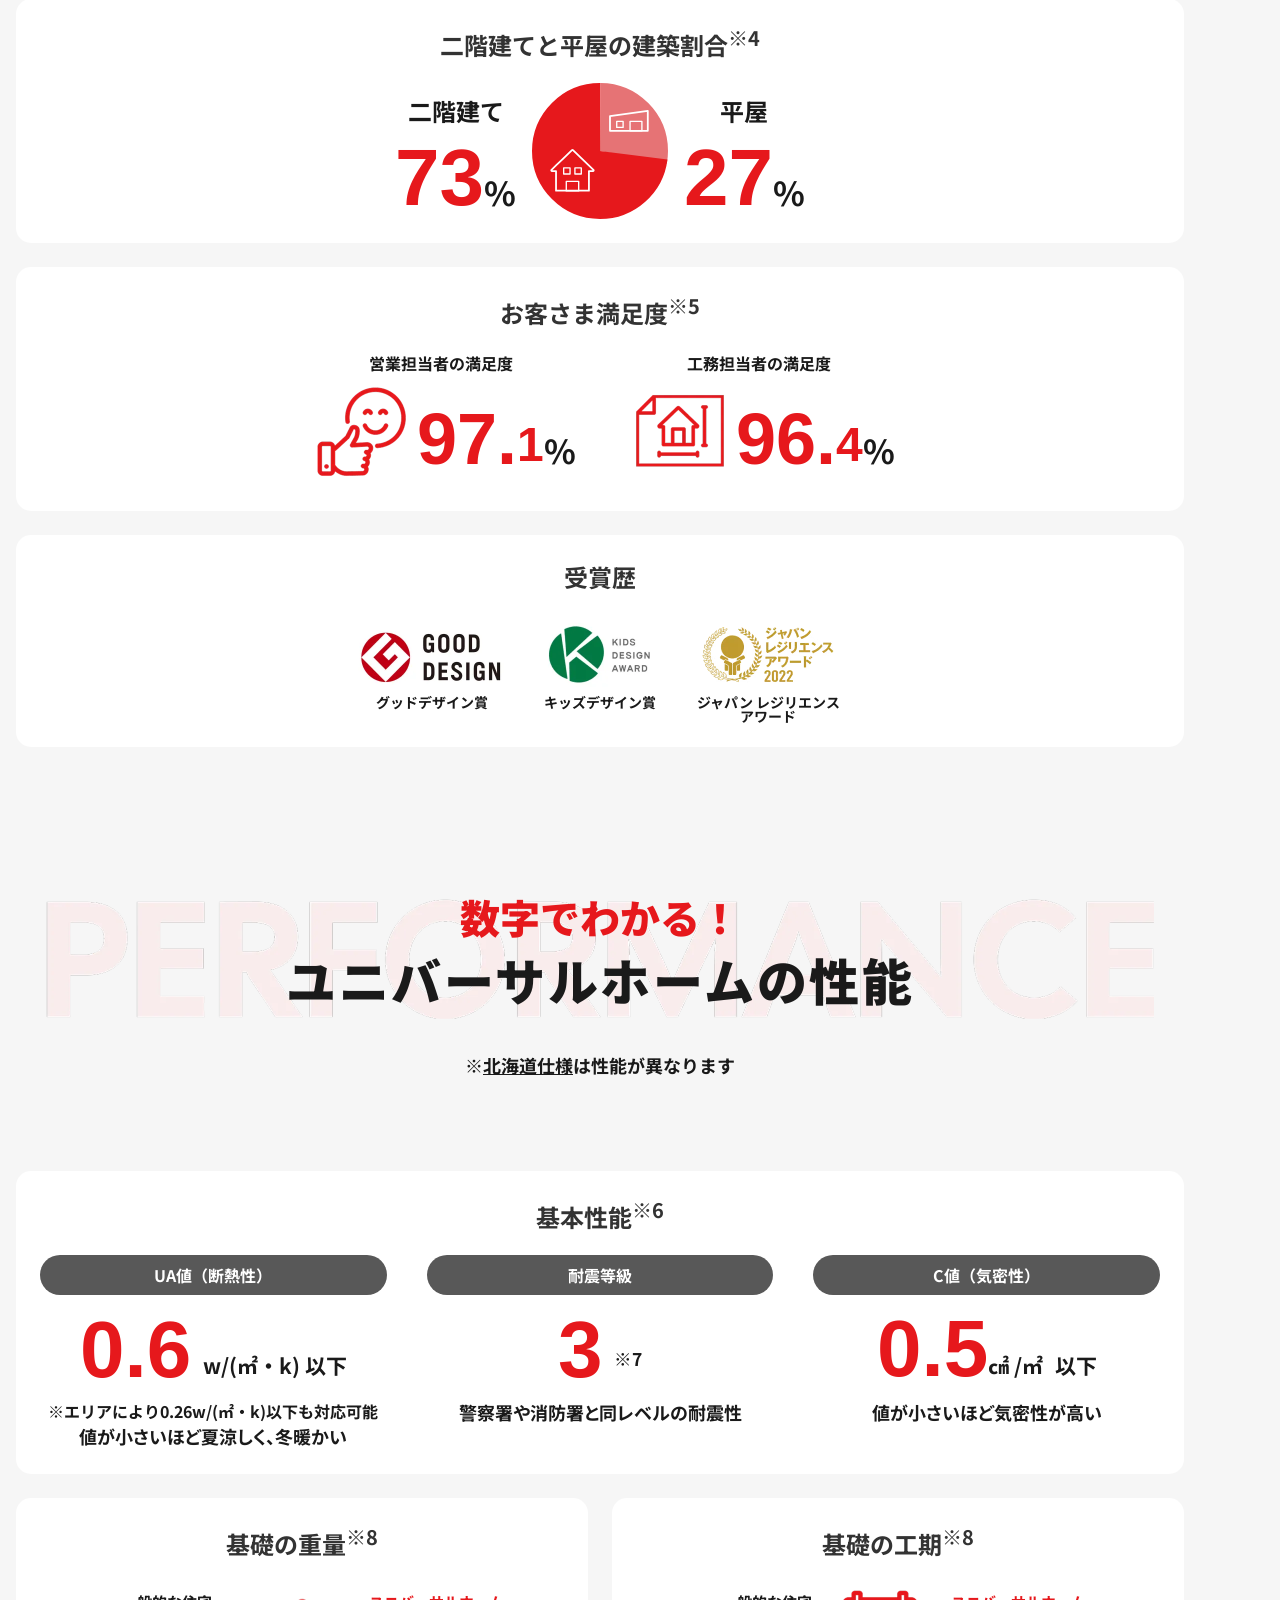
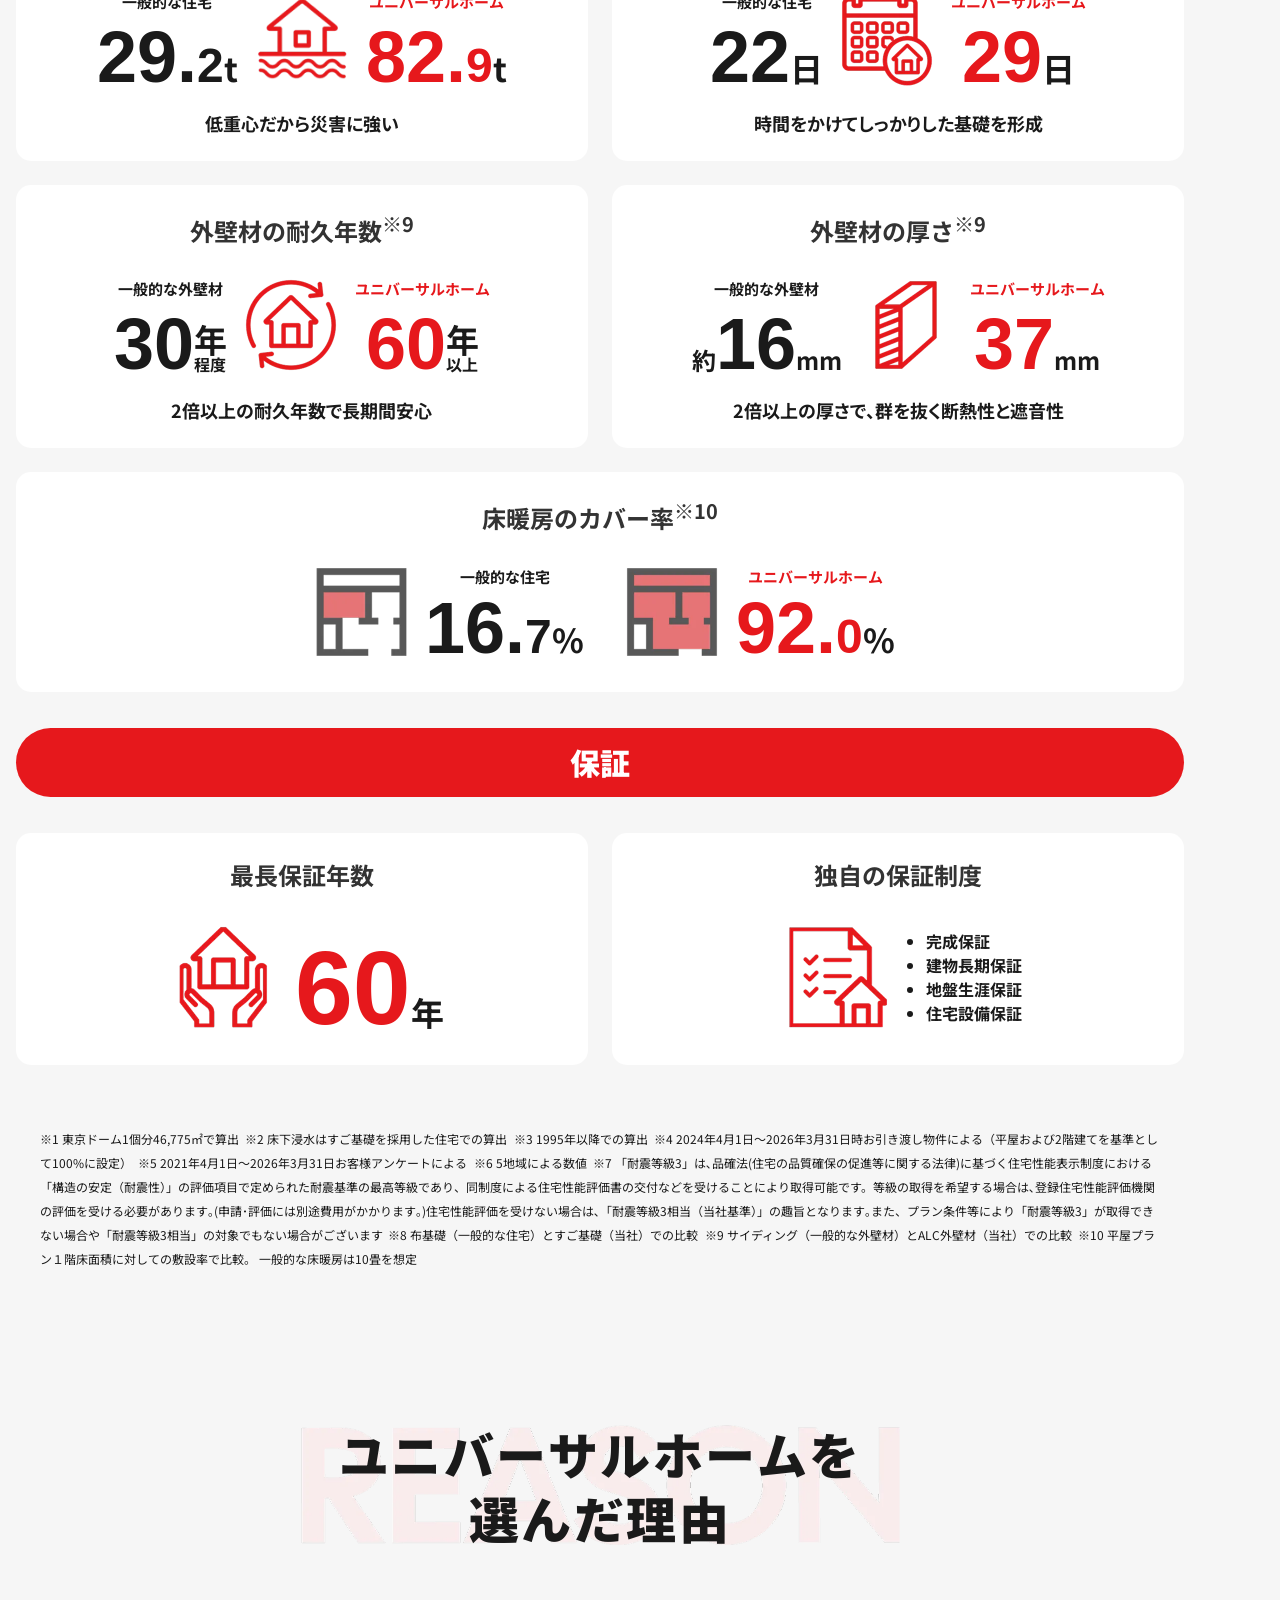
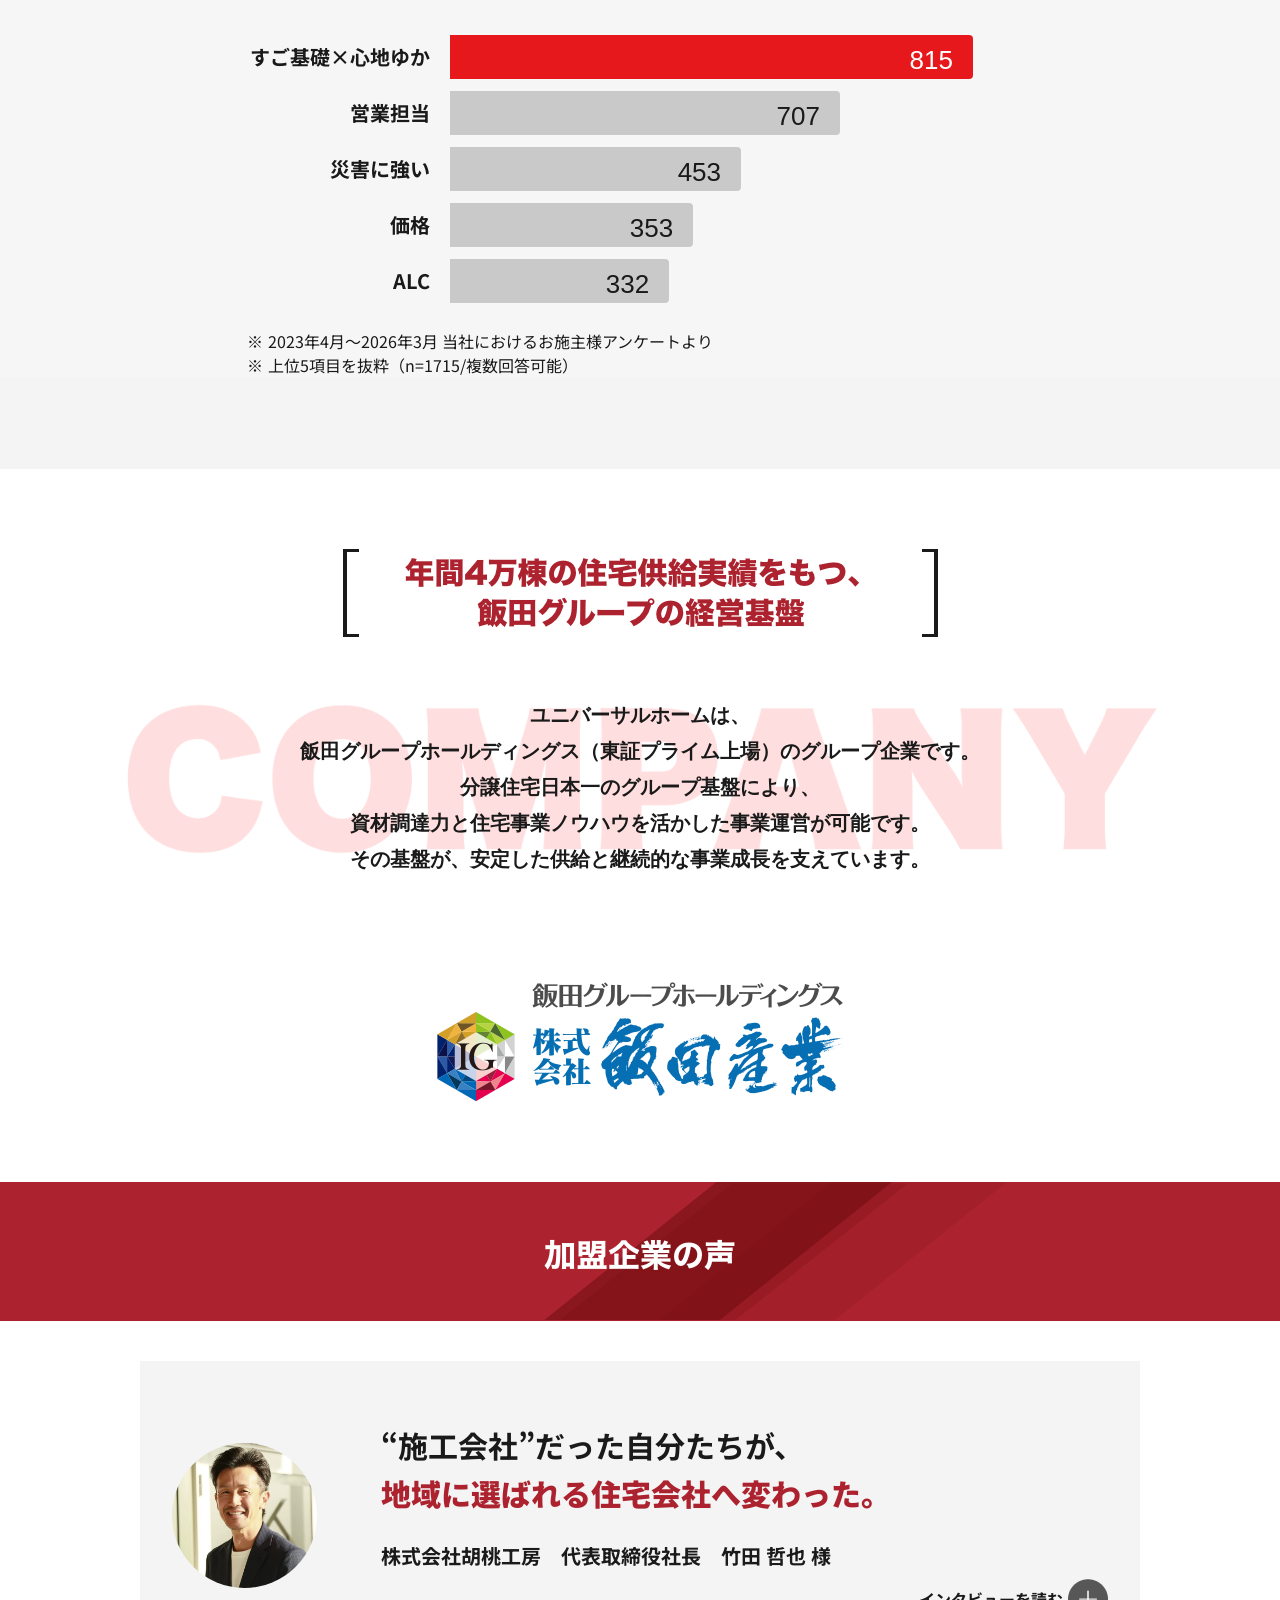
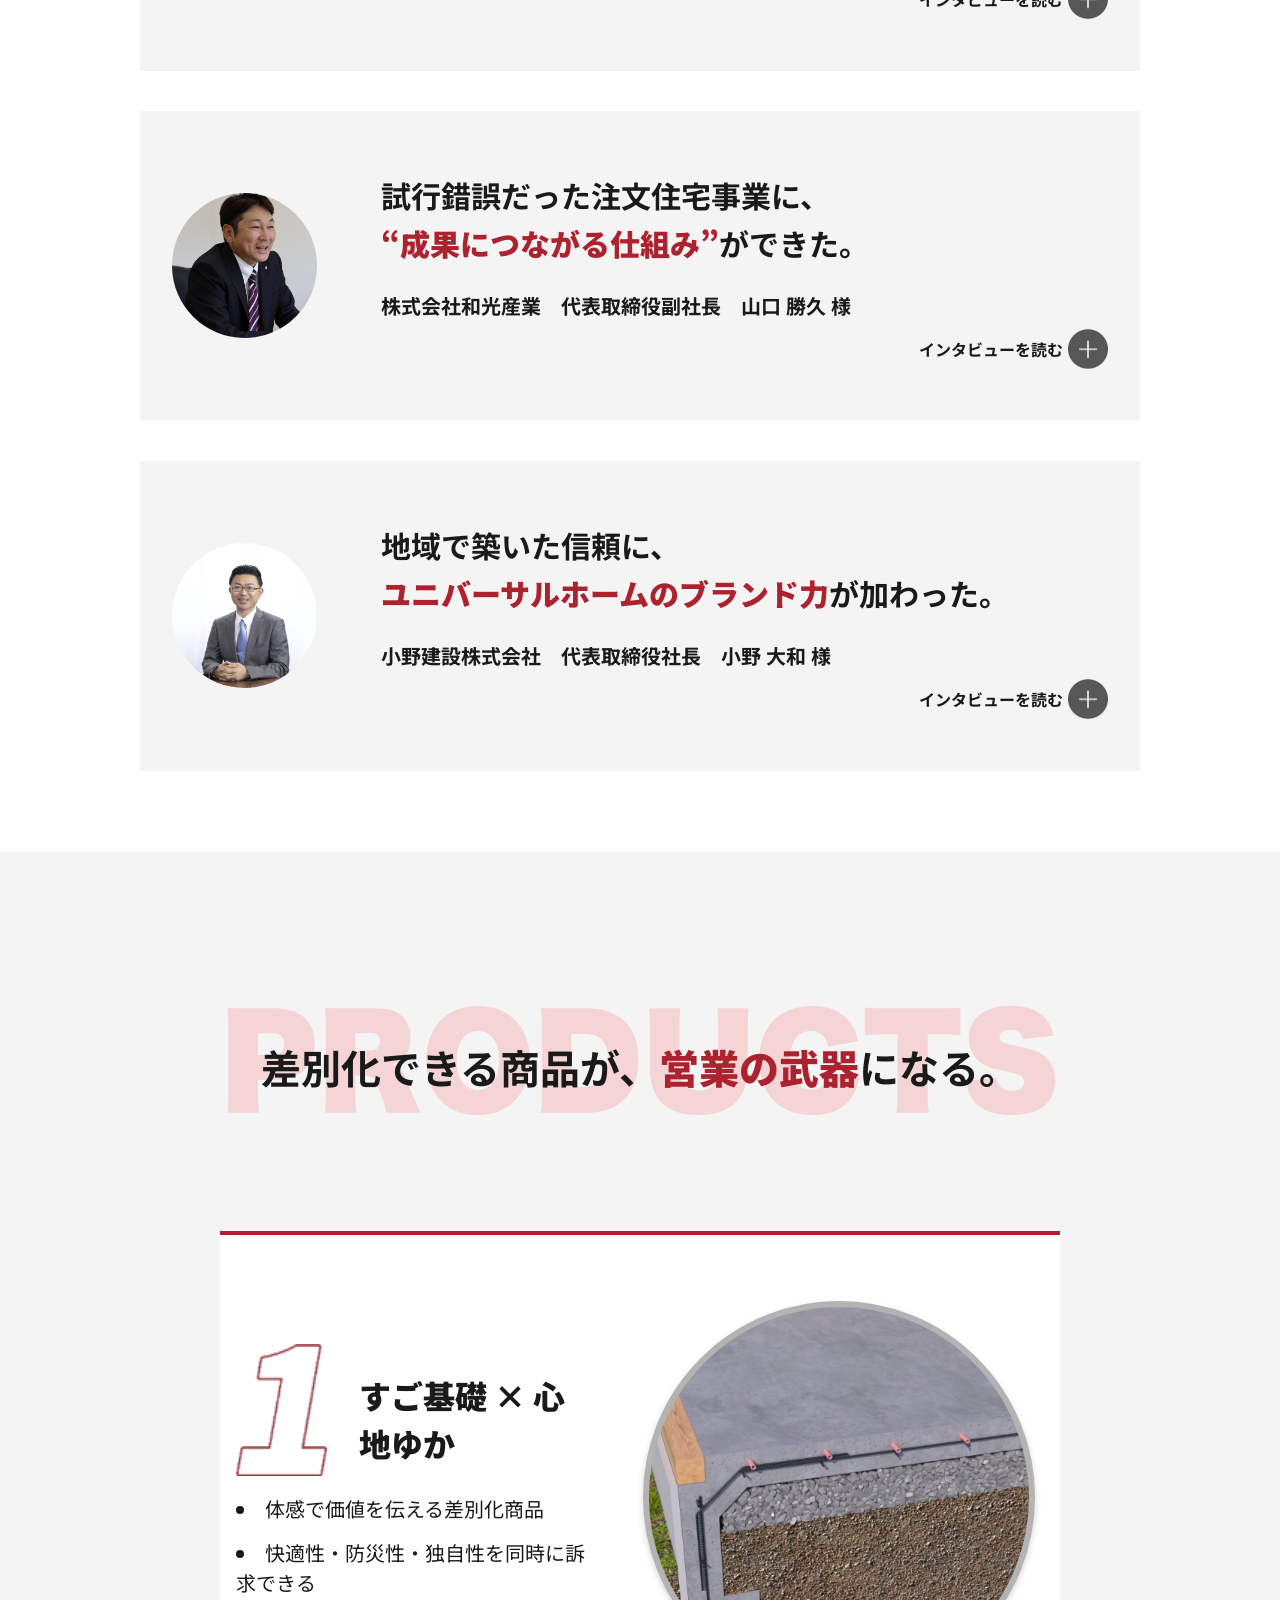
==== commit bad1edff: "Add files via upload" ====
--- a/index.html
+++ b/index.html
@@ -453,8 +453,7 @@
                     <h2 class="ttl_main --performance">
                         <span class="__sub">数字でわかる！</span>
                         <span class="__text">ユニバーサルホームの性能</span>
-                        <span class="__note">※<a
-                                href="https://www.universalhome.co.jp/technology/sapporo/">北海道仕様</a>は性能が異なります</span>
+                        <span class="__note _note">※<a href="https://www.universalhome.co.jp/technology/sapporo/">北海道仕様</a>は性能が異なります</span>
                     </h2>
                     <div class="unit-box_num">
 
--- a/css/page.css
+++ b/css/page.css
@@ -130,6 +130,10 @@
 .ttl_main .__note {
 	font-size: 18px;
 	position: absolute; bottom: 32px;
+}
+
+span.__note._note {
+    display: flex;
 }
 
 .ttl_main .__note a { text-decoration: underline;}
